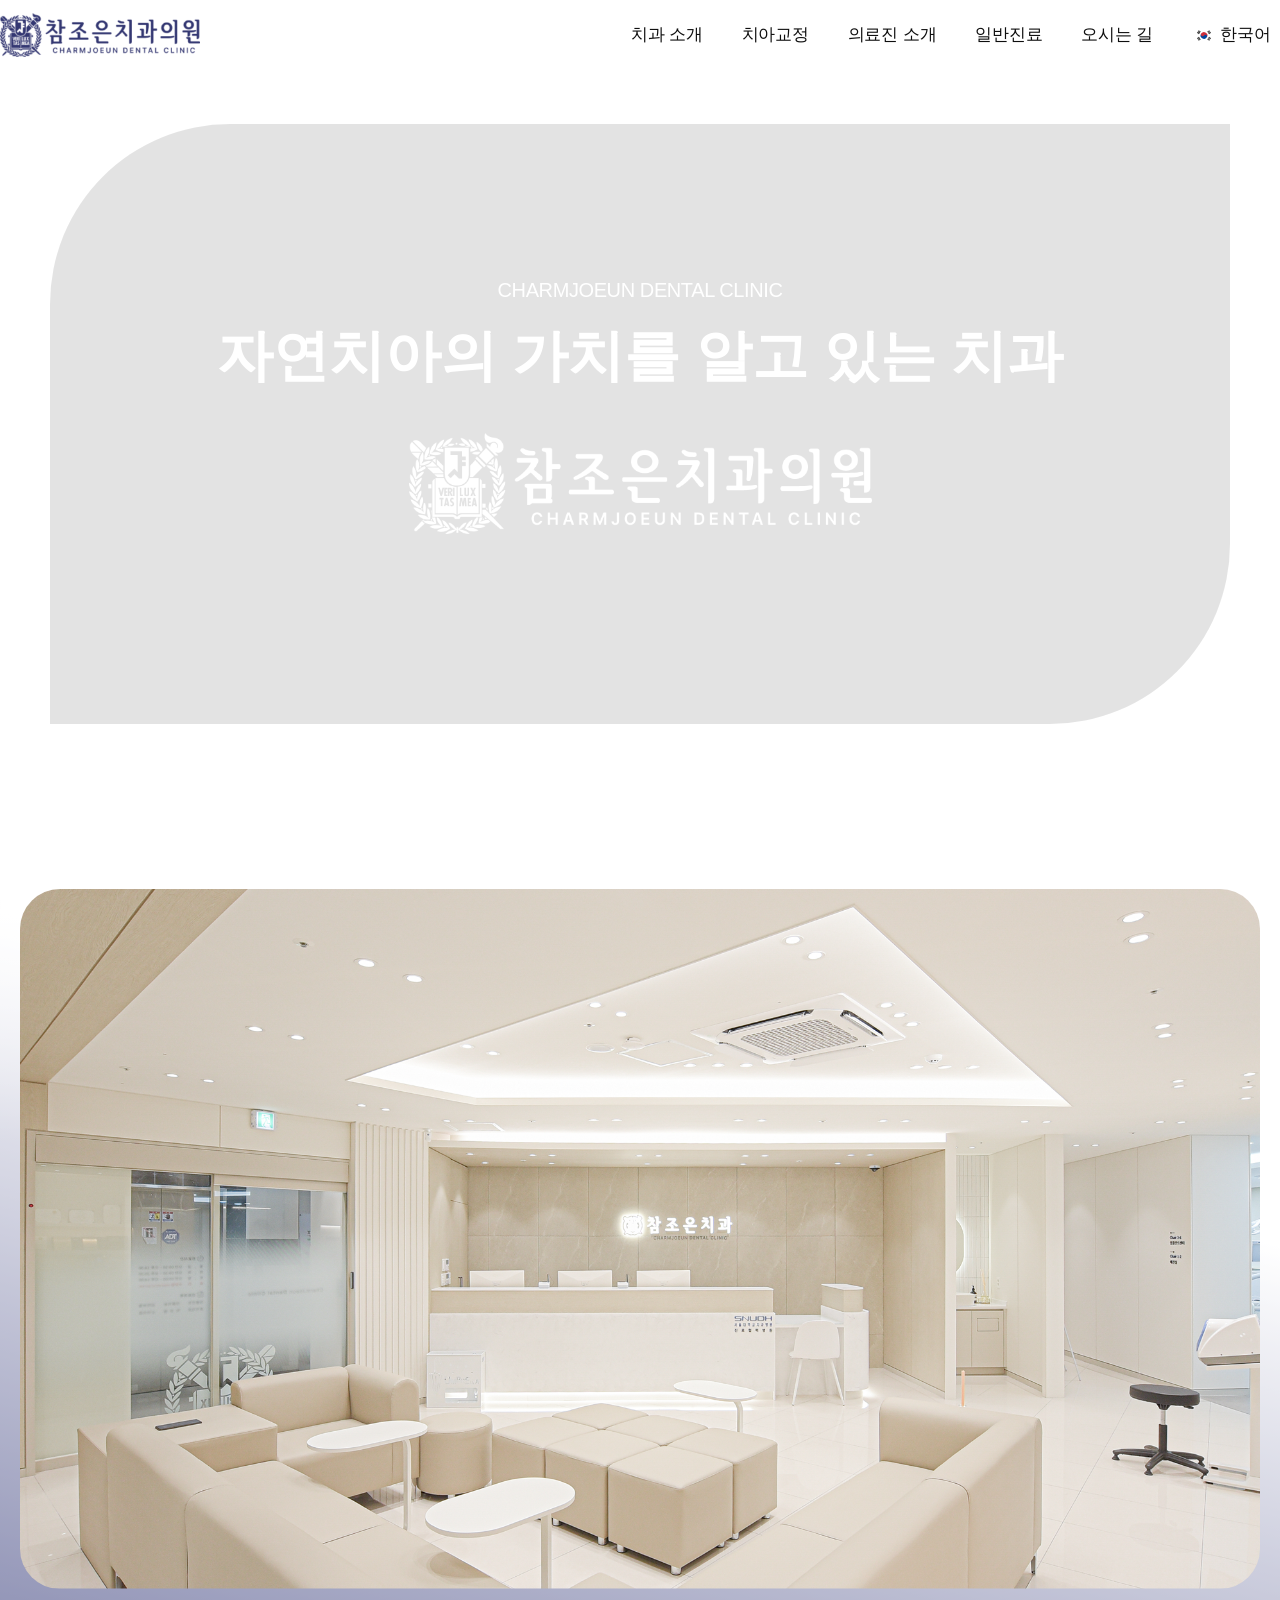
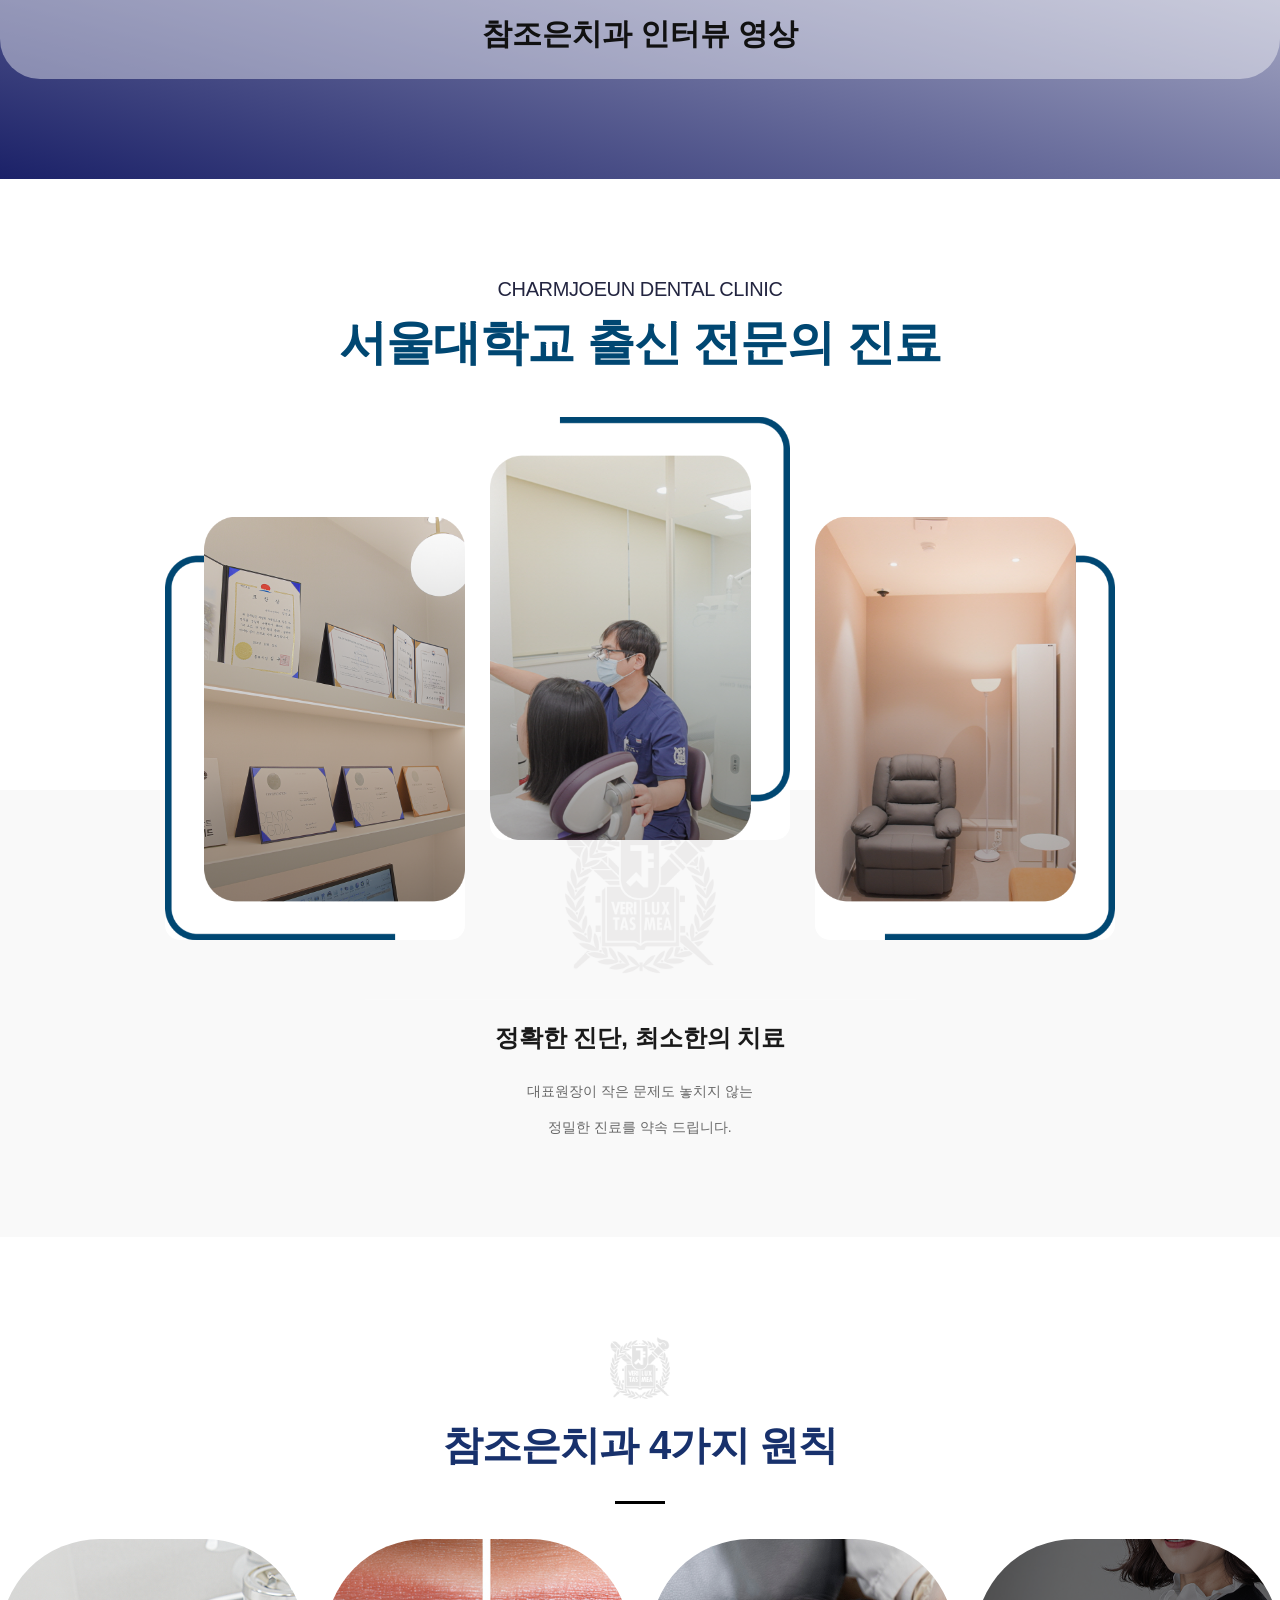
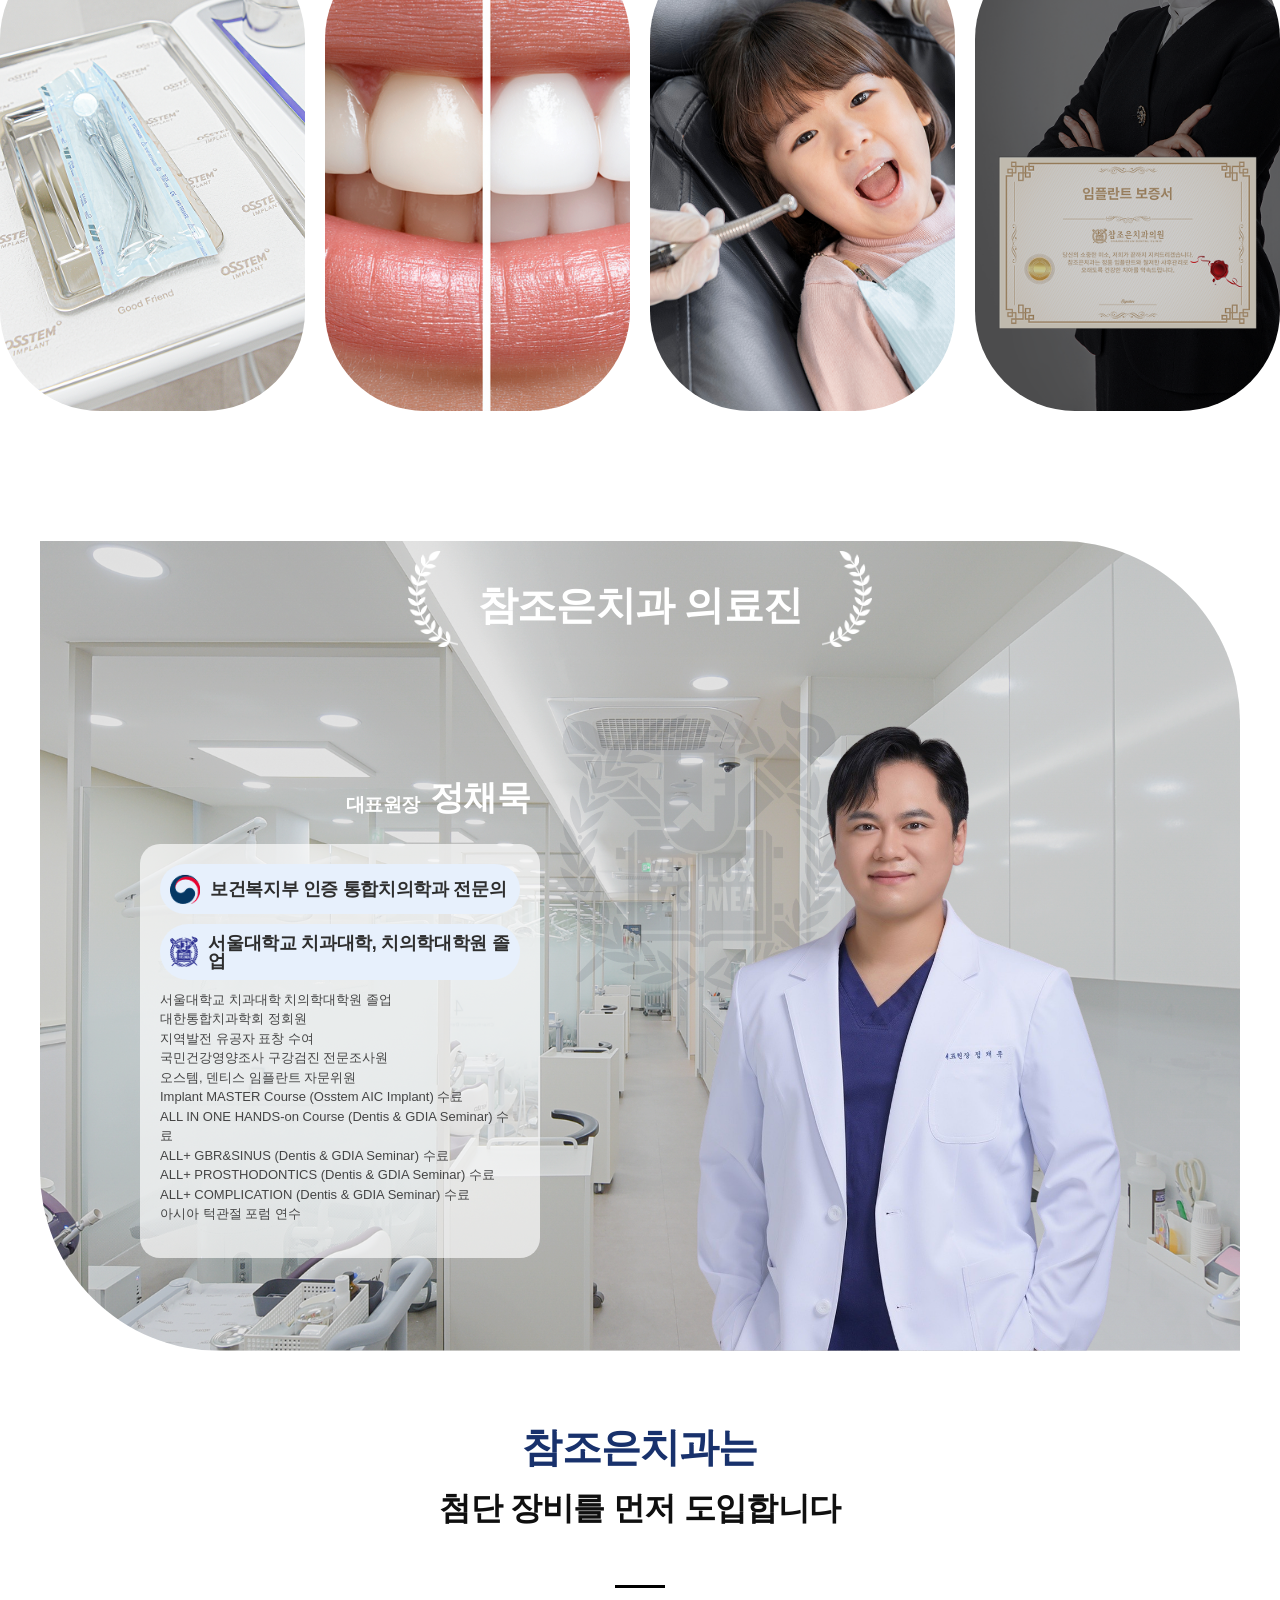
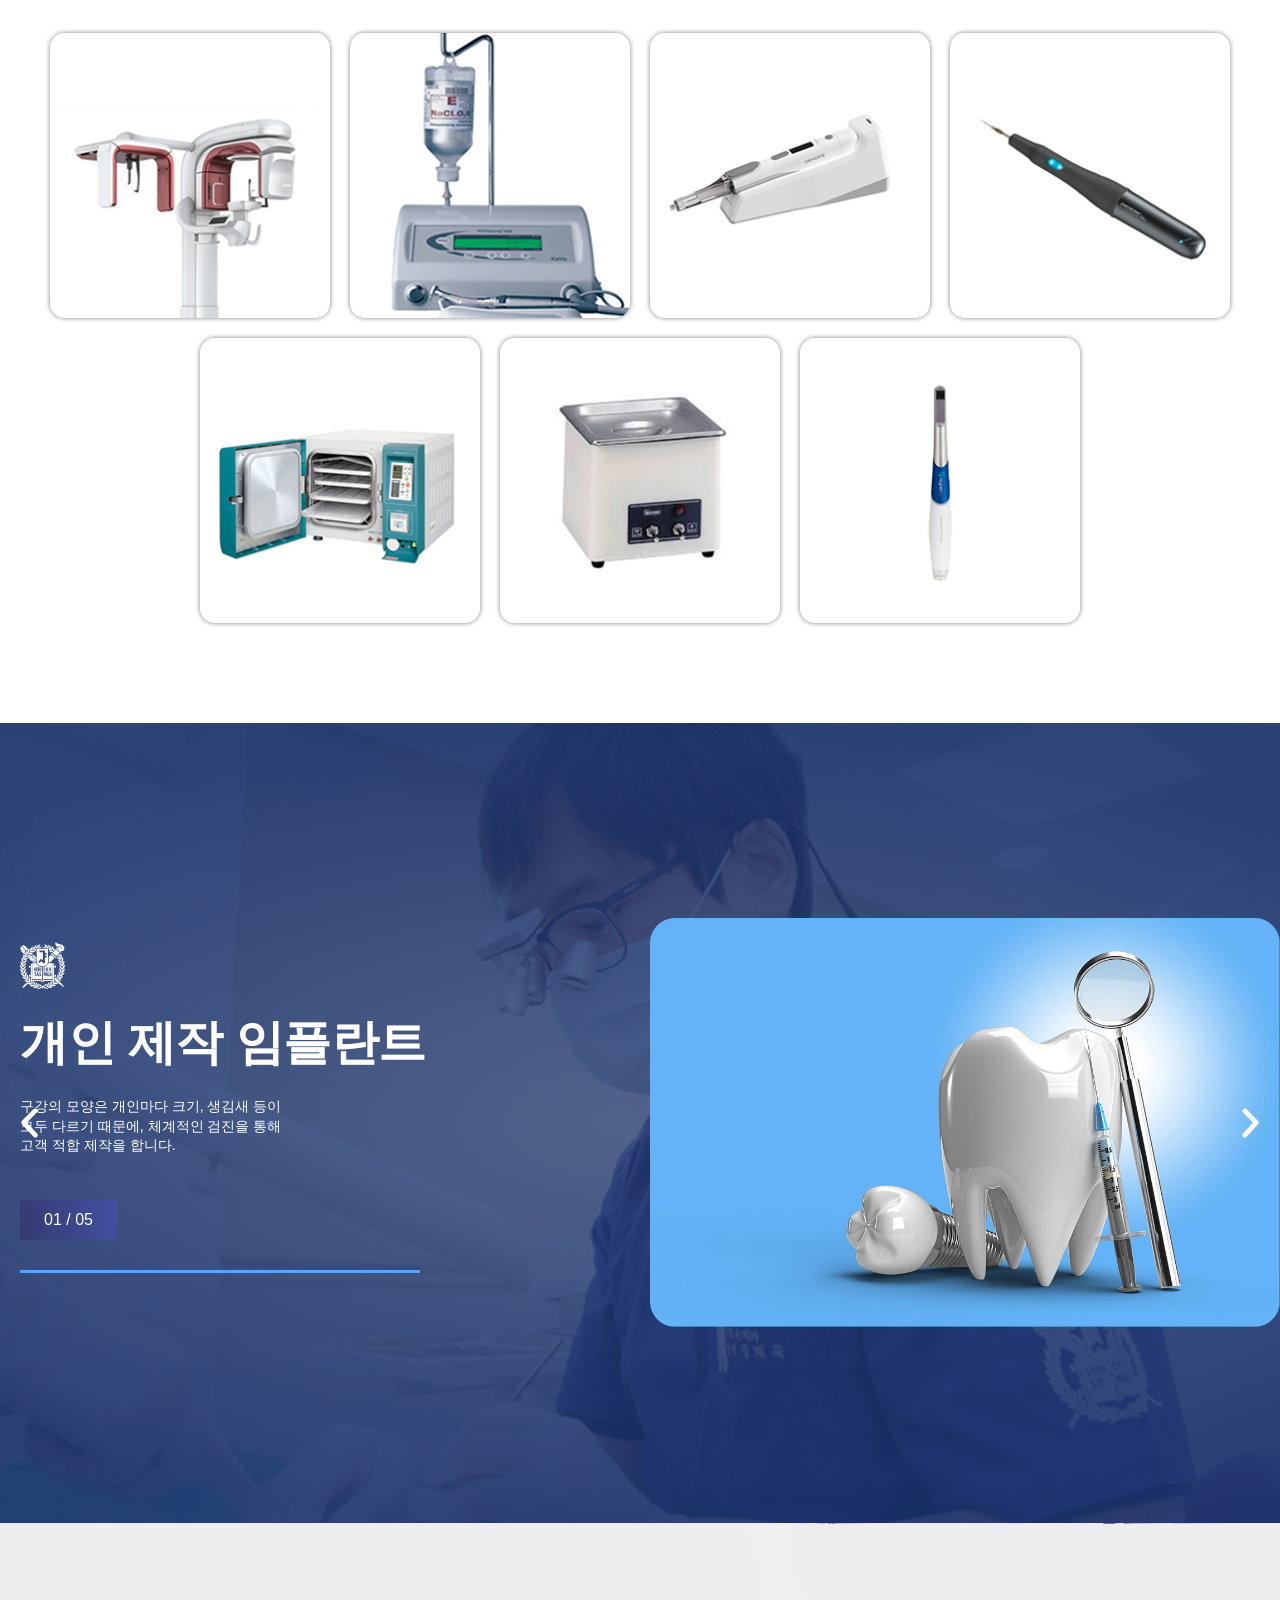
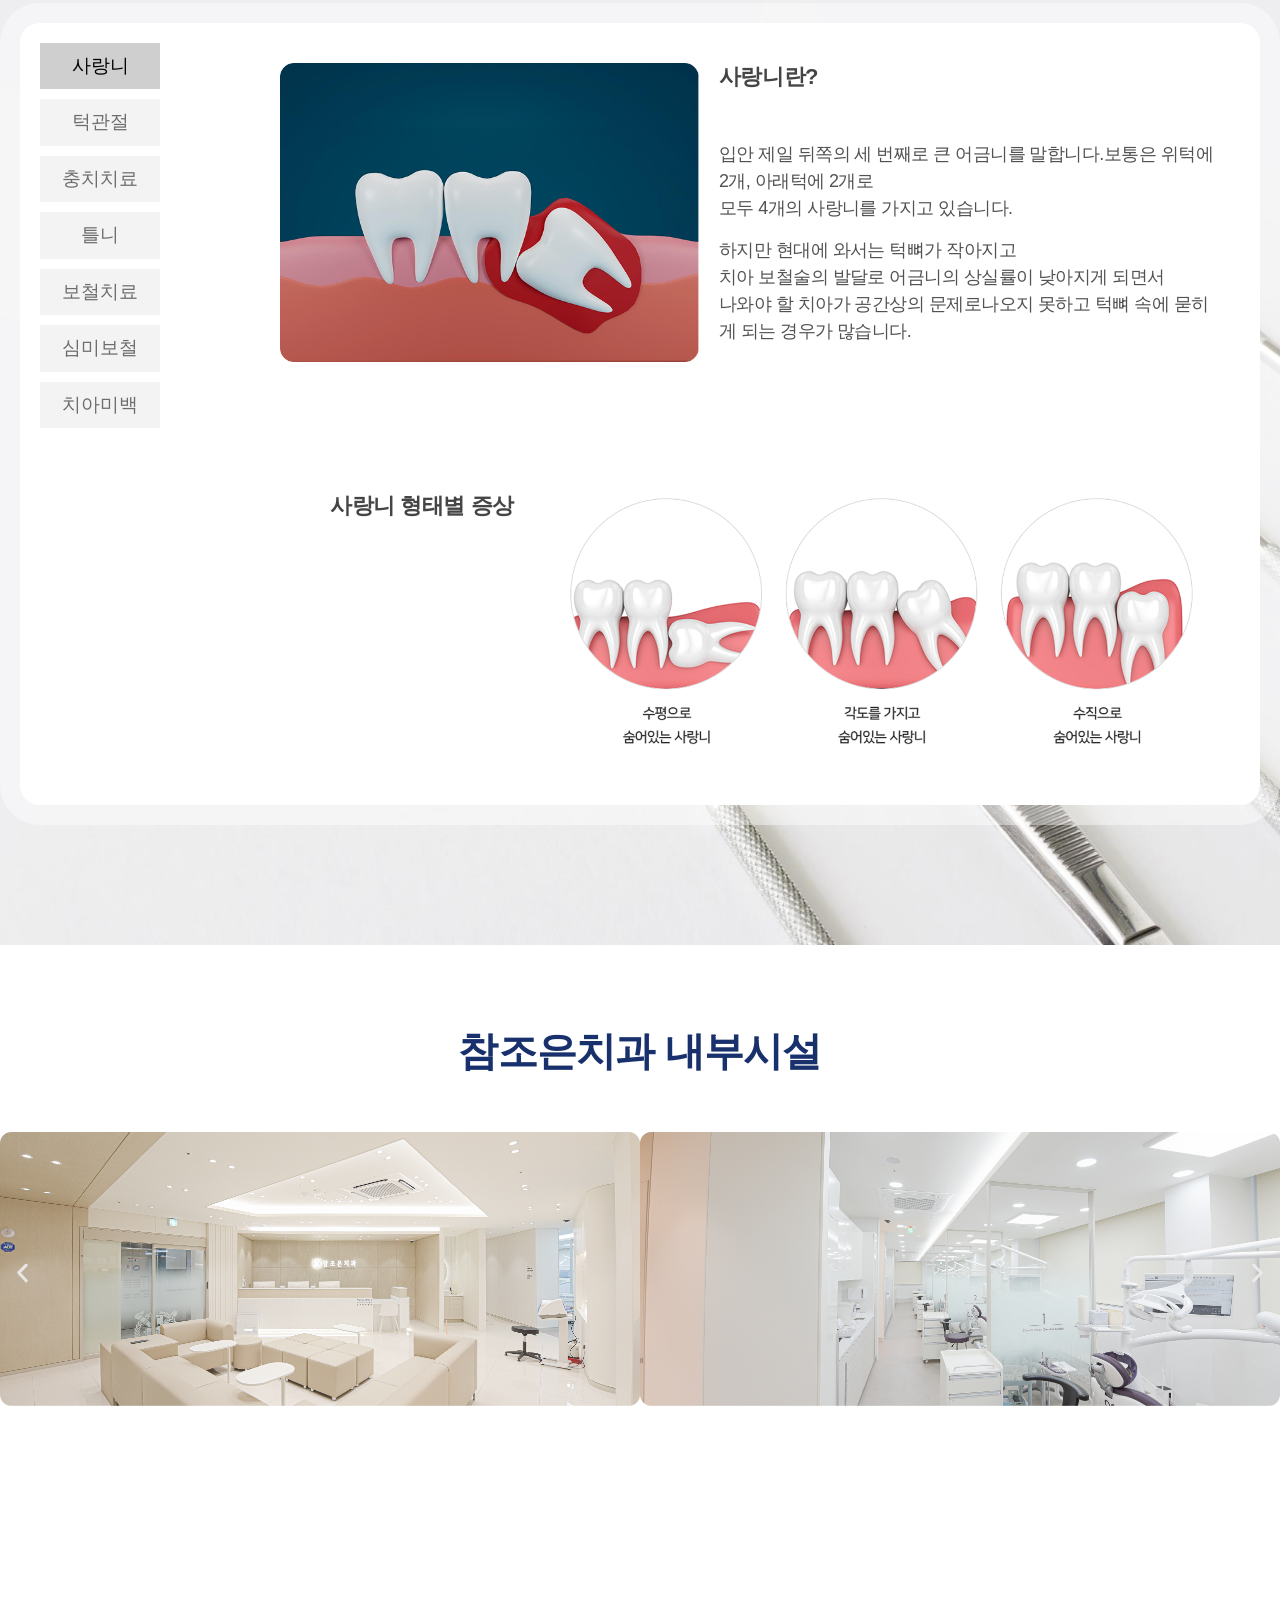
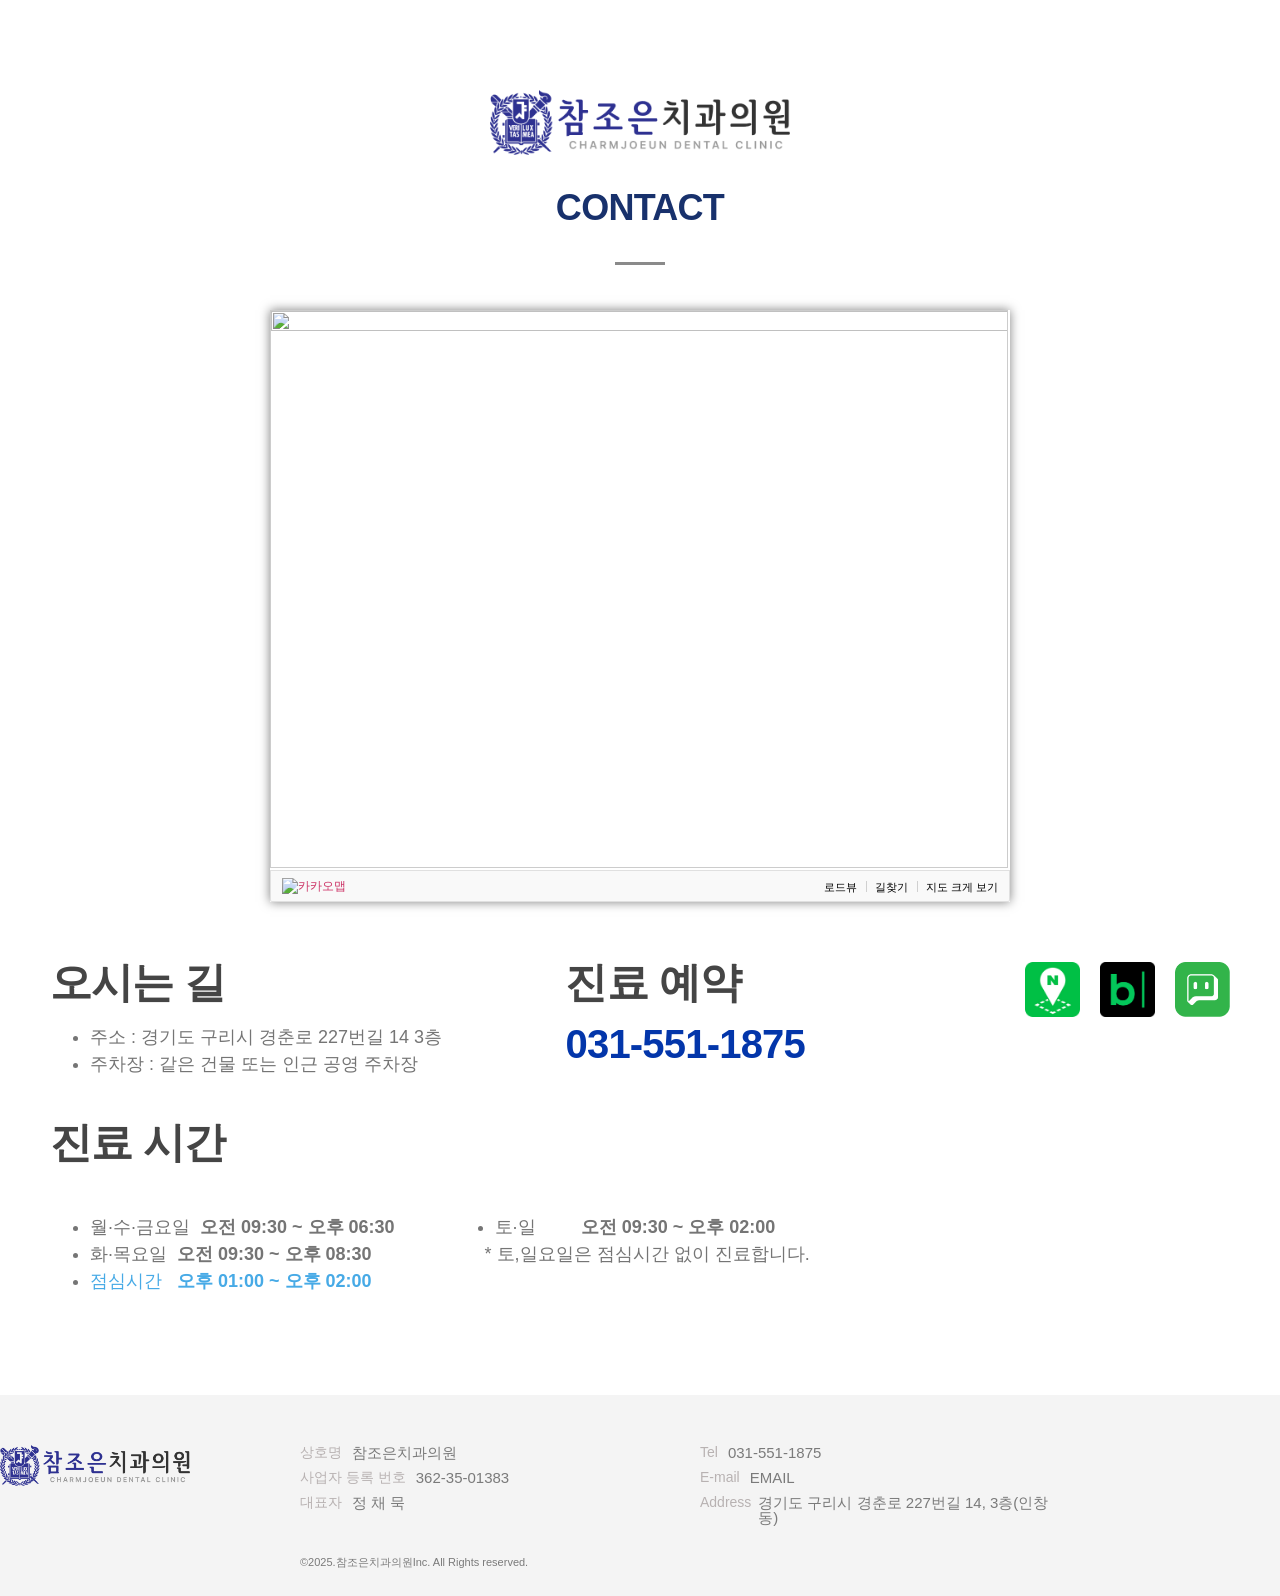
==== index.html @ 633b7ea4 "Optimize Interview Spacing: remove min-height on mobile" ====
<!DOCTYPE html>
<html lang="ko-KR" prefix="og: https://ogp.me/ns#">
  <head>
    <meta charset="UTF-8" />
    <meta name="viewport" content="width=device-width, initial-scale=1" />
    <link rel="profile" href="https://gmpg.org/xfn/11" />
    <title>참조은치과 - 정확한 진단, 최소한의 치료</title>
    <meta name="description" content="정확한 진단, 최소한의 치료" />
    <meta
      name="robots"
      content="index, follow, max-snippet:-1, max-video-preview:-1, max-image-preview:large"
    />
    <link rel="canonical" href="index.html" />
    <meta property="og:locale" content="ko_KR" />
    <meta property="og:type" content="website" />
    <meta
      property="og:title"
      content="참조은치과 - 정확한 진단, 최소한의 치료"
    />
    <meta property="og:description" content="정확한 진단, 최소한의 치료" />
    <meta property="og:url" content="https://charmjoeun.com/" />
    <meta property="og:site_name" content="참조은치과의원" />
    <meta property="og:updated_time" content="2026-01-05T03:32:43+00:00" />
    <meta
      property="og:image"
      content="https://charmjoeun.com/wp-content/uploads/2025/07/49239846289.png"
    />
    <meta
      property="og:image:secure_url"
      content="https://charmjoeun.com/wp-content/uploads/2025/07/49239846289.png"
    />
    <meta property="og:image:width" content="1800" />
    <meta property="og:image:height" content="945" />
    <meta property="og:image:alt" content="참조은치과" />
    <meta property="og:image:type" content="image/png" />
    <meta
      property="article:published_time"
      content="2025-07-11T07:09:54+00:00"
    />
    <meta
      property="article:modified_time"
      content="2026-01-05T03:32:43+00:00"
    />
    <meta name="twitter:card" content="summary_large_image" />
    <meta
      name="twitter:title"
      content="참조은치과 - 정확한 진단, 최소한의 치료"
    />
    <meta name="twitter:description" content="정확한 진단, 최소한의 치료" />
    <meta
      name="twitter:image"
      content="https://charmjoeun.com/wp-content/uploads/2025/07/49239846289.png"
    />
    <meta name="twitter:label1" content="작성자" />
    <meta name="twitter:data1" content="chamjoendental" />
    <meta name="twitter:label2" content="읽을 시간" />
    <meta name="twitter:data2" content="7분" />
    <script type="application/ld+json" class="rank-math-schema">
      {
        "@context": "https://schema.org",
        "@graph": [
          {
            "@type": ["Person", "Organization"],
            "@id": "https://charmjoeun.com/#person",
            "name": "chamjoendental",
            "logo": {
              "@type": "ImageObject",
              "@id": "https://charmjoeun.com/#logo",
              "url": "https://charmjoeun.com/wp-content/uploads/2025/07/\ucc38\uc870\uc740-\ud30c\ube44\ucf58.png",
              "contentUrl": "https://charmjoeun.com/wp-content/uploads/2025/07/\ucc38\uc870\uc740-\ud30c\ube44\ucf58.png",
              "caption": "\ucc38\uc870\uc740\uce58\uacfc\uc758\uc6d0",
              "inLanguage": "ko-KR",
              "width": "154",
              "height": "160"
            },
            "image": {
              "@type": "ImageObject",
              "@id": "https://charmjoeun.com/#logo",
              "url": "https://charmjoeun.com/wp-content/uploads/2025/07/\ucc38\uc870\uc740-\ud30c\ube44\ucf58.png",
              "contentUrl": "https://charmjoeun.com/wp-content/uploads/2025/07/\ucc38\uc870\uc740-\ud30c\ube44\ucf58.png",
              "caption": "\ucc38\uc870\uc740\uce58\uacfc\uc758\uc6d0",
              "inLanguage": "ko-KR",
              "width": "154",
              "height": "160"
            }
          },
          {
            "@type": "WebSite",
            "@id": "https://charmjoeun.com/#website",
            "url": "https://charmjoeun.com",
            "name": "\ucc38\uc870\uc740\uce58\uacfc\uc758\uc6d0",
            "alternateName": "\uc790\uc5f0\uce58\uc544\ub97c \uc9c0\ud0a4\ub294",
            "publisher": { "@id": "https://charmjoeun.com/#person" },
            "inLanguage": "ko-KR",
            "potentialAction": {
              "@type": "SearchAction",
              "target": "https://charmjoeun.com/?s={search_term_string}",
              "query-input": "required name=search_term_string"
            }
          },
          {
            "@type": "ImageObject",
            "@id": "wp-content/uploads/2025/09/Isolation_Mode.png",
            "url": "wp-content/uploads/2025/09/Isolation_Mode.png",
            "width": "200",
            "height": "200",
            "inLanguage": "ko-KR"
          },
          {
            "@type": "WebPage",
            "@id": "https://charmjoeun.com/#webpage",
            "url": "https://charmjoeun.com/",
            "name": "\ucc38\uc870\uc740\uce58\uacfc - \uc815\ud655\ud55c \uc9c4\ub2e8, \ucd5c\uc18c\ud55c\uc758 \uce58\ub8cc",
            "datePublished": "2025-07-11T07:09:54+00:00",
            "dateModified": "2026-01-05T03:32:43+00:00",
            "about": { "@id": "https://charmjoeun.com/#person" },
            "isPartOf": { "@id": "https://charmjoeun.com/#website" },
            "primaryImageOfPage": {
              "@id": "wp-content/uploads/2025/09/Isolation_Mode.png"
            },
            "inLanguage": "ko-KR"
          },
          {
            "@type": "Person",
            "@id": "https://charmjoeun.com/author/chamjoendental/",
            "name": "chamjoendental",
            "url": "https://charmjoeun.com/author/chamjoendental/",
            "image": {
              "@type": "ImageObject",
              "@id": "https://secure.gravatar.com/avatar/647f87c0126f18ac0c2c33016805ec08e64d909d18e1d1371a0030083d8137e2?s=96&amp;d=mm&amp;r=g",
              "url": "https://secure.gravatar.com/avatar/647f87c0126f18ac0c2c33016805ec08e64d909d18e1d1371a0030083d8137e2?s=96&amp;d=mm&amp;r=g",
              "caption": "chamjoendental",
              "inLanguage": "ko-KR"
            },
            "sameAs": ["http://chamjoendental.mycafe24.com/"]
          },
          {
            "@type": "Article",
            "headline": "\ucc38\uc870\uc740\uce58\uacfc - \uc815\ud655\ud55c \uc9c4\ub2e8, \ucd5c\uc18c\ud55c\uc758 \uce58\ub8cc",
            "datePublished": "2025-07-11T07:09:54+00:00",
            "dateModified": "2026-01-05T03:32:43+00:00",
            "author": {
              "@id": "https://charmjoeun.com/author/chamjoendental/",
              "name": "chamjoendental"
            },
            "publisher": { "@id": "https://charmjoeun.com/#person" },
            "description": "\uc815\ud655\ud55c \uc9c4\ub2e8, \ucd5c\uc18c\ud55c\uc758 \uce58\ub8cc",
            "name": "\ucc38\uc870\uc740\uce58\uacfc - \uc815\ud655\ud55c \uc9c4\ub2e8, \ucd5c\uc18c\ud55c\uc758 \uce58\ub8cc",
            "@id": "https://charmjoeun.com/#richSnippet",
            "isPartOf": { "@id": "https://charmjoeun.com/#webpage" },
            "image": { "@id": "wp-content/uploads/2025/09/Isolation_Mode.png" },
            "inLanguage": "ko-KR",
            "mainEntityOfPage": { "@id": "https://charmjoeun.com/#webpage" }
          }
        ]
      }
    </script>
    <link
      rel="alternate"
      type="application/rss+xml"
      title="정확한 진단, 최소한의 치료 &raquo; 피드"
      href="feed/index.rss"
    />
    <link
      rel="alternate"
      type="application/rss+xml"
      title="정확한 진단, 최소한의 치료 &raquo; 댓글 피드"
      href="comments/feed/index.rss"
    />
    <link
      rel="alternate"
      title="oEmbed (JSON)"
      type="application/json+oembed"
      href="wp-json/oembed/1.0/embed%EF%B9%96url=https%EF%B9%95%EA%A4%B7%EA%A4%B7charmjoeun.com%EA%A4%B7.json"
    />
    <link
      rel="alternate"
      title="oEmbed (XML)"
      type="text/xml+oembed"
      href="wp-json/oembed/1.0/embed%EF%B9%96url=https%EF%B9%95%EA%A4%B7%EA%A4%B7charmjoeun.com%EA%A4%B7&amp;format=xml.xml"
    />
    <style id="wp-img-auto-sizes-contain-inline-css">
      img:is([sizes="auto" i], [sizes^="auto," i]) {
        contain-intrinsic-size: 3000px 1500px;
      }
      /*# sourceURL=wp-img-auto-sizes-contain-inline-css */
    </style>
    <style id="wp-emoji-styles-inline-css">
      img.wp-smiley,
      img.emoji {
        display: inline !important;
        border: none !important;
        box-shadow: none !important;
        height: 1em !important;
        width: 1em !important;
        margin: 0 0.07em !important;
        vertical-align: -0.1em !important;
        background: none !important;
        padding: 0 !important;
      }
      /*# sourceURL=wp-emoji-styles-inline-css */
    </style>
    <style id="global-styles-inline-css">
      :root {
        --wp--preset--aspect-ratio--square: 1;
        --wp--preset--aspect-ratio--4-3: 4/3;
        --wp--preset--aspect-ratio--3-4: 3/4;
        --wp--preset--aspect-ratio--3-2: 3/2;
        --wp--preset--aspect-ratio--2-3: 2/3;
        --wp--preset--aspect-ratio--16-9: 16/9;
        --wp--preset--aspect-ratio--9-16: 9/16;
        --wp--preset--color--black: #000000;
        --wp--preset--color--cyan-bluish-gray: #abb8c3;
        --wp--preset--color--white: #ffffff;
        --wp--preset--color--pale-pink: #f78da7;
        --wp--preset--color--vivid-red: #cf2e2e;
        --wp--preset--color--luminous-vivid-orange: #ff6900;
        --wp--preset--color--luminous-vivid-amber: #fcb900;
        --wp--preset--color--light-green-cyan: #7bdcb5;
        --wp--preset--color--vivid-green-cyan: #00d084;
        --wp--preset--color--pale-cyan-blue: #8ed1fc;
        --wp--preset--color--vivid-cyan-blue: #0693e3;
        --wp--preset--color--vivid-purple: #9b51e0;
        --wp--preset--gradient--vivid-cyan-blue-to-vivid-purple: linear-gradient(
          135deg,
          rgb(6, 147, 227) 0%,
          rgb(155, 81, 224) 100%
        );
        --wp--preset--gradient--light-green-cyan-to-vivid-green-cyan: linear-gradient(
          135deg,
          rgb(122, 220, 180) 0%,
          rgb(0, 208, 130) 100%
        );
        --wp--preset--gradient--luminous-vivid-amber-to-luminous-vivid-orange: linear-gradient(
          135deg,
          rgb(252, 185, 0) 0%,
          rgb(255, 105, 0) 100%
        );
        --wp--preset--gradient--luminous-vivid-orange-to-vivid-red: linear-gradient(
          135deg,
          rgb(255, 105, 0) 0%,
          rgb(207, 46, 46) 100%
        );
        --wp--preset--gradient--very-light-gray-to-cyan-bluish-gray: linear-gradient(
          135deg,
          rgb(238, 238, 238) 0%,
          rgb(169, 184, 195) 100%
        );
        --wp--preset--gradient--cool-to-warm-spectrum: linear-gradient(
          135deg,
          rgb(74, 234, 220) 0%,
          rgb(151, 120, 209) 20%,
          rgb(207, 42, 186) 40%,
          rgb(238, 44, 130) 60%,
          rgb(251, 105, 98) 80%,
          rgb(254, 248, 76) 100%
        );
        --wp--preset--gradient--blush-light-purple: linear-gradient(
          135deg,
          rgb(255, 206, 236) 0%,
          rgb(152, 150, 240) 100%
        );
        --wp--preset--gradient--blush-bordeaux: linear-gradient(
          135deg,
          rgb(254, 205, 165) 0%,
          rgb(254, 45, 45) 50%,
          rgb(107, 0, 62) 100%
        );
        --wp--preset--gradient--luminous-dusk: linear-gradient(
          135deg,
          rgb(255, 203, 112) 0%,
          rgb(199, 81, 192) 50%,
          rgb(65, 88, 208) 100%
        );
        --wp--preset--gradient--pale-ocean: linear-gradient(
          135deg,
          rgb(255, 245, 203) 0%,
          rgb(182, 227, 212) 50%,
          rgb(51, 167, 181) 100%
        );
        --wp--preset--gradient--electric-grass: linear-gradient(
          135deg,
          rgb(202, 248, 128) 0%,
          rgb(113, 206, 126) 100%
        );
        --wp--preset--gradient--midnight: linear-gradient(
          135deg,
          rgb(2, 3, 129) 0%,
          rgb(40, 116, 252) 100%
        );
        --wp--preset--font-size--small: 13px;
        --wp--preset--font-size--medium: 20px;
        --wp--preset--font-size--large: 36px;
        --wp--preset--font-size--x-large: 42px;
        --wp--preset--spacing--20: 0.44rem;
        --wp--preset--spacing--30: 0.67rem;
        --wp--preset--spacing--40: 1rem;
        --wp--preset--spacing--50: 1.5rem;
        --wp--preset--spacing--60: 2.25rem;
        --wp--preset--spacing--70: 3.38rem;
        --wp--preset--spacing--80: 5.06rem;
        --wp--preset--shadow--natural: 6px 6px 9px rgba(0, 0, 0, 0.2);
        --wp--preset--shadow--deep: 12px 12px 50px rgba(0, 0, 0, 0.4);
        --wp--preset--shadow--sharp: 6px 6px 0px rgba(0, 0, 0, 0.2);
        --wp--preset--shadow--outlined: 6px 6px 0px -3px rgb(255, 255, 255),
          6px 6px rgb(0, 0, 0);
        --wp--preset--shadow--crisp: 6px 6px 0px rgb(0, 0, 0);
      }
      :root {
        --wp--style--global--content-size: 800px;
        --wp--style--global--wide-size: 1200px;
      }
      :where(body) {
        margin: 0;
      }
      .wp-site-blocks > .alignleft {
        float: left;
        margin-right: 2em;
      }
      .wp-site-blocks > .alignright {
        float: right;
        margin-left: 2em;
      }
      .wp-site-blocks > .aligncenter {
        justify-content: center;
        margin-left: auto;
        margin-right: auto;
      }
      :where(.wp-site-blocks) > * {
        margin-block-start: 24px;
        margin-block-end: 0;
      }
      :where(.wp-site-blocks) > :first-child {
        margin-block-start: 0;
      }
      :where(.wp-site-blocks) > :last-child {
        margin-block-end: 0;
      }
      :root {
        --wp--style--block-gap: 24px;
      }
      :root :where(.is-layout-flow) > :first-child {
        margin-block-start: 0;
      }
      :root :where(.is-layout-flow) > :last-child {
        margin-block-end: 0;
      }
      :root :where(.is-layout-flow) > * {
        margin-block-start: 24px;
        margin-block-end: 0;
      }
      :root :where(.is-layout-constrained) > :first-child {
        margin-block-start: 0;
      }
      :root :where(.is-layout-constrained) > :last-child {
        margin-block-end: 0;
      }
      :root :where(.is-layout-constrained) > * {
        margin-block-start: 24px;
        margin-block-end: 0;
      }
      :root :where(.is-layout-flex) {
        gap: 24px;
      }
      :root :where(.is-layout-grid) {
        gap: 24px;
      }
      .is-layout-flow > .alignleft {
        float: left;
        margin-inline-start: 0;
        margin-inline-end: 2em;
      }
      .is-layout-flow > .alignright {
        float: right;
        margin-inline-start: 2em;
        margin-inline-end: 0;
      }
      .is-layout-flow > .aligncenter {
        margin-left: auto !important;
        margin-right: auto !important;
      }
      .is-layout-constrained > .alignleft {
        float: left;
        margin-inline-start: 0;
        margin-inline-end: 2em;
      }
      .is-layout-constrained > .alignright {
        float: right;
        margin-inline-start: 2em;
        margin-inline-end: 0;
      }
      .is-layout-constrained > .aligncenter {
        margin-left: auto !important;
        margin-right: auto !important;
      }
      .is-layout-constrained
        > :where(:not(.alignleft):not(.alignright):not(.alignfull)) {
        max-width: var(--wp--style--global--content-size);
        margin-left: auto !important;
        margin-right: auto !important;
      }
      .is-layout-constrained > .alignwide {
        max-width: var(--wp--style--global--wide-size);
      }
      body .is-layout-flex {
        display: flex;
      }
      .is-layout-flex {
        flex-wrap: wrap;
        align-items: center;
      }
      .is-layout-flex > :is(*, div) {
        margin: 0;
      }
      body .is-layout-grid {
        display: grid;
      }
      .is-layout-grid > :is(*, div) {
        margin: 0;
      }
      body {
        padding-top: 0px;
        padding-right: 0px;
        padding-bottom: 0px;
        padding-left: 0px;
      }
      a:where(:not(.wp-element-button)) {
        text-decoration: underline;
      }
      :root :where(.wp-element-button, .wp-block-button__link) {
        background-color: #32373c;
        border-width: 0;
        color: #fff;
        font-family: inherit;
        font-size: inherit;
        font-style: inherit;
        font-weight: inherit;
        letter-spacing: inherit;
        line-height: inherit;
        padding-top: calc(0.667em + 2px);
        padding-right: calc(1.333em + 2px);
        padding-bottom: calc(0.667em + 2px);
        padding-left: calc(1.333em + 2px);
        text-decoration: none;
        text-transform: inherit;
      }
      .has-black-color {
        color: var(--wp--preset--color--black) !important;
      }
      .has-cyan-bluish-gray-color {
        color: var(--wp--preset--color--cyan-bluish-gray) !important;
      }
      .has-white-color {
        color: var(--wp--preset--color--white) !important;
      }
      .has-pale-pink-color {
        color: var(--wp--preset--color--pale-pink) !important;
      }
      .has-vivid-red-color {
        color: var(--wp--preset--color--vivid-red) !important;
      }
      .has-luminous-vivid-orange-color {
        color: var(--wp--preset--color--luminous-vivid-orange) !important;
      }
      .has-luminous-vivid-amber-color {
        color: var(--wp--preset--color--luminous-vivid-amber) !important;
      }
      .has-light-green-cyan-color {
        color: var(--wp--preset--color--light-green-cyan) !important;
      }
      .has-vivid-green-cyan-color {
        color: var(--wp--preset--color--vivid-green-cyan) !important;
      }
      .has-pale-cyan-blue-color {
        color: var(--wp--preset--color--pale-cyan-blue) !important;
      }
      .has-vivid-cyan-blue-color {
        color: var(--wp--preset--color--vivid-cyan-blue) !important;
      }
      .has-vivid-purple-color {
        color: var(--wp--preset--color--vivid-purple) !important;
      }
      .has-black-background-color {
        background-color: var(--wp--preset--color--black) !important;
      }
      .has-cyan-bluish-gray-background-color {
        background-color: var(--wp--preset--color--cyan-bluish-gray) !important;
      }
      .has-white-background-color {
        background-color: var(--wp--preset--color--white) !important;
      }
      .has-pale-pink-background-color {
        background-color: var(--wp--preset--color--pale-pink) !important;
      }
      .has-vivid-red-background-color {
        background-color: var(--wp--preset--color--vivid-red) !important;
      }
      .has-luminous-vivid-orange-background-color {
        background-color: var(
          --wp--preset--color--luminous-vivid-orange
        ) !important;
      }
      .has-luminous-vivid-amber-background-color {
        background-color: var(
          --wp--preset--color--luminous-vivid-amber
        ) !important;
      }
      .has-light-green-cyan-background-color {
        background-color: var(--wp--preset--color--light-green-cyan) !important;
      }
      .has-vivid-green-cyan-background-color {
        background-color: var(--wp--preset--color--vivid-green-cyan) !important;
      }
      .has-pale-cyan-blue-background-color {
        background-color: var(--wp--preset--color--pale-cyan-blue) !important;
      }
      .has-vivid-cyan-blue-background-color {
        background-color: var(--wp--preset--color--vivid-cyan-blue) !important;
      }
      .has-vivid-purple-background-color {
        background-color: var(--wp--preset--color--vivid-purple) !important;
      }
      .has-black-border-color {
        border-color: var(--wp--preset--color--black) !important;
      }
      .has-cyan-bluish-gray-border-color {
        border-color: var(--wp--preset--color--cyan-bluish-gray) !important;
      }
      .has-white-border-color {
        border-color: var(--wp--preset--color--white) !important;
      }
      .has-pale-pink-border-color {
        border-color: var(--wp--preset--color--pale-pink) !important;
      }
      .has-vivid-red-border-color {
        border-color: var(--wp--preset--color--vivid-red) !important;
      }
      .has-luminous-vivid-orange-border-color {
        border-color: var(
          --wp--preset--color--luminous-vivid-orange
        ) !important;
      }
      .has-luminous-vivid-amber-border-color {
        border-color: var(--wp--preset--color--luminous-vivid-amber) !important;
      }
      .has-light-green-cyan-border-color {
        border-color: var(--wp--preset--color--light-green-cyan) !important;
      }
      .has-vivid-green-cyan-border-color {
        border-color: var(--wp--preset--color--vivid-green-cyan) !important;
      }
      .has-pale-cyan-blue-border-color {
        border-color: var(--wp--preset--color--pale-cyan-blue) !important;
      }
      .has-vivid-cyan-blue-border-color {
        border-color: var(--wp--preset--color--vivid-cyan-blue) !important;
      }
      .has-vivid-purple-border-color {
        border-color: var(--wp--preset--color--vivid-purple) !important;
      }
      .has-vivid-cyan-blue-to-vivid-purple-gradient-background {
        background: var(
          --wp--preset--gradient--vivid-cyan-blue-to-vivid-purple
        ) !important;
      }
      .has-light-green-cyan-to-vivid-green-cyan-gradient-background {
        background: var(
          --wp--preset--gradient--light-green-cyan-to-vivid-green-cyan
        ) !important;
      }
      .has-luminous-vivid-amber-to-luminous-vivid-orange-gradient-background {
        background: var(
          --wp--preset--gradient--luminous-vivid-amber-to-luminous-vivid-orange
        ) !important;
      }
      .has-luminous-vivid-orange-to-vivid-red-gradient-background {
        background: var(
          --wp--preset--gradient--luminous-vivid-orange-to-vivid-red
        ) !important;
      }
      .has-very-light-gray-to-cyan-bluish-gray-gradient-background {
        background: var(
          --wp--preset--gradient--very-light-gray-to-cyan-bluish-gray
        ) !important;
      }
      .has-cool-to-warm-spectrum-gradient-background {
        background: var(
          --wp--preset--gradient--cool-to-warm-spectrum
        ) !important;
      }
      .has-blush-light-purple-gradient-background {
        background: var(--wp--preset--gradient--blush-light-purple) !important;
      }
      .has-blush-bordeaux-gradient-background {
        background: var(--wp--preset--gradient--blush-bordeaux) !important;
      }
      .has-luminous-dusk-gradient-background {
        background: var(--wp--preset--gradient--luminous-dusk) !important;
      }
      .has-pale-ocean-gradient-background {
        background: var(--wp--preset--gradient--pale-ocean) !important;
      }
      .has-electric-grass-gradient-background {
        background: var(--wp--preset--gradient--electric-grass) !important;
      }
      .has-midnight-gradient-background {
        background: var(--wp--preset--gradient--midnight) !important;
      }
      .has-small-font-size {
        font-size: var(--wp--preset--font-size--small) !important;
      }
      .has-medium-font-size {
        font-size: var(--wp--preset--font-size--medium) !important;
      }
      .has-large-font-size {
        font-size: var(--wp--preset--font-size--large) !important;
      }
      .has-x-large-font-size {
        font-size: var(--wp--preset--font-size--x-large) !important;
      }
      :root :where(.wp-block-pullquote) {
        font-size: 1.5em;
        line-height: 1.6;
      }
      /*# sourceURL=global-styles-inline-css */
    </style>
    <link
      rel="stylesheet"
      id="hello-elementor-css"
      href="wp-content/cache/autoptimize/autoptimize_single_af4b9638d69957103dc5ea259563873e.php%EF%B9%96ver=3.4.4.css"
      media="all"
    />
    <link
      rel="stylesheet"
      id="hello-elementor-theme-style-css"
      href="wp-content/cache/autoptimize/autoptimize_single_a480d2bf8c523da1c15b272e519f33f2.php%EF%B9%96ver=3.4.4.css"
      media="all"
    />
    <link
      rel="stylesheet"
      id="hello-elementor-header-footer-css"
      href="wp-content/cache/autoptimize/autoptimize_single_86dbb47955bb9db9c74abc72efb0c6f6.php%EF%B9%96ver=3.4.4.css"
      media="all"
    />
    <link
      rel="stylesheet"
      id="elementor-frontend-css"
      href="wp-content/plugins/elementor/assets/css/frontend.min%EF%B9%96ver=3.34.0.css"
      media="all"
    />
    <link
      rel="stylesheet"
      id="elementor-post-7-css"
      href="wp-content/cache/autoptimize/autoptimize_single_9b0063ace06b5a19d01bba9e045ae817.php%EF%B9%96ver=1767536934.css"
      media="all"
    />
    <link
      rel="stylesheet"
      id="widget-image-css"
      href="wp-content/plugins/elementor/assets/css/widget-image.min%EF%B9%96ver=3.34.0.css"
      media="all"
    />
    <link
      rel="stylesheet"
      id="e-animation-shrink-css"
      href="wp-content/plugins/elementor/assets/lib/animations/styles/e-animation-shrink.min%EF%B9%96ver=3.34.0.css"
      media="all"
    />
    <link
      rel="stylesheet"
      id="widget-nav-menu-css"
      href="wp-content/plugins/elementor-pro/assets/css/widget-nav-menu.min%EF%B9%96ver=3.34.0.css"
      media="all"
    />
    <link
      rel="stylesheet"
      id="e-sticky-css"
      href="wp-content/plugins/elementor-pro/assets/css/modules/sticky.min%EF%B9%96ver=3.34.0.css"
      media="all"
    />
    <link
      rel="stylesheet"
      id="widget-heading-css"
      href="wp-content/plugins/elementor/assets/css/widget-heading.min%EF%B9%96ver=3.34.0.css"
      media="all"
    />
    <link
      rel="stylesheet"
      id="eael-general-css"
      href="wp-content/plugins/essential-addons-for-elementor-lite/assets/front-end/css/view/general.min%EF%B9%96ver=6.5.4.css"
      media="all"
    />
    <link
      rel="stylesheet"
      id="eael-1800-css"
      href="wp-content/cache/autoptimize/autoptimize_single_84e9faf79071506b26972607fba4a77b.php%EF%B9%96ver=1767583963.css"
      media="all"
    />
    <link
      rel="stylesheet"
      id="e-popup-css"
      href="wp-content/plugins/elementor-pro/assets/css/conditionals/popup.min%EF%B9%96ver=3.34.0.css"
      media="all"
    />
    <link
      rel="stylesheet"
      id="eael-1799-css"
      href="wp-content/cache/autoptimize/autoptimize_single_84e9faf79071506b26972607fba4a77b.php%EF%B9%96ver=1767583963.css"
      media="all"
    />
    <link
      rel="stylesheet"
      id="eael-1798-css"
      href="wp-content/cache/autoptimize/autoptimize_single_84e9faf79071506b26972607fba4a77b.php%EF%B9%96ver=1767583963.css"
      media="all"
    />
    <link
      rel="stylesheet"
      id="e-animation-fadeIn-css"
      href="wp-content/plugins/elementor/assets/lib/animations/styles/fadeIn.min%EF%B9%96ver=3.34.0.css"
      media="all"
    />
    <link
      rel="stylesheet"
      id="widget-lottie-css"
      href="wp-content/plugins/elementor-pro/assets/css/widget-lottie.min%EF%B9%96ver=3.34.0.css"
      media="all"
    />
    <link
      rel="stylesheet"
      id="swiper-css"
      href="wp-content/plugins/elementor/assets/lib/swiper/v8/css/swiper.min%EF%B9%96ver=8.4.5.css"
      media="all"
    />
    <link
      rel="stylesheet"
      id="e-swiper-css"
      href="wp-content/plugins/elementor/assets/css/conditionals/e-swiper.min%EF%B9%96ver=3.34.0.css"
      media="all"
    />
    <link
      rel="stylesheet"
      id="widget-flip-box-css"
      href="wp-content/plugins/elementor-pro/assets/css/widget-flip-box.min%EF%B9%96ver=3.34.0.css"
      media="all"
    />
    <link
      rel="stylesheet"
      id="e-animation-fadeInUp-css"
      href="wp-content/plugins/elementor/assets/lib/animations/styles/fadeInUp.min%EF%B9%96ver=3.34.0.css"
      media="all"
    />
    <link
      rel="stylesheet"
      id="widget-divider-css"
      href="wp-content/plugins/elementor/assets/css/widget-divider.min%EF%B9%96ver=3.34.0.css"
      media="all"
    />
    <link
      rel="stylesheet"
      id="e-animation-fadeInLeft-css"
      href="wp-content/plugins/elementor/assets/lib/animations/styles/fadeInLeft.min%EF%B9%96ver=3.34.0.css"
      media="all"
    />
    <link
      rel="stylesheet"
      id="widget-slides-css"
      href="wp-content/plugins/elementor-pro/assets/css/widget-slides.min%EF%B9%96ver=3.34.0.css"
      media="all"
    />
    <link
      rel="stylesheet"
      id="widget-nested-tabs-css"
      href="wp-content/plugins/elementor/assets/css/widget-nested-tabs.min%EF%B9%96ver=3.34.0.css"
      media="all"
    />
    <link
      rel="stylesheet"
      id="widget-image-carousel-css"
      href="wp-content/plugins/elementor/assets/css/widget-image-carousel.min%EF%B9%96ver=3.34.0.css"
      media="all"
    />
    <link
      rel="stylesheet"
      id="e-animation-float-css"
      href="wp-content/plugins/elementor/assets/lib/animations/styles/e-animation-float.min%EF%B9%96ver=3.34.0.css"
      media="all"
    />
    <link
      rel="stylesheet"
      id="elementor-post-17-css"
      href="wp-content/cache/autoptimize/autoptimize_single_7a04897895d6c8c5c153c7c8d333d698.php%EF%B9%96ver=1767583520.css"
      media="all"
    />
    <link
      rel="stylesheet"
      id="elementor-post-26-css"
      href="wp-content/cache/autoptimize/autoptimize_single_f9509bcb1a710af0e93714c09dc58627.php%EF%B9%96ver=1767536938.css"
      media="all"
    />
    <link
      rel="stylesheet"
      id="elementor-post-324-css"
      href="wp-content/cache/autoptimize/autoptimize_single_ca17ae04ca0ab4a503f9f28bcbe3c9a0.php%EF%B9%96ver=1767536938.css"
      media="all"
    />
    <link
      rel="stylesheet"
      id="elementor-post-1800-css"
      href="wp-content/cache/autoptimize/autoptimize_single_547b29caa63436c0fcea8dbef6e520fa.php%EF%B9%96ver=1767584096.css"
      media="all"
    />
    <link
      rel="stylesheet"
      id="elementor-post-1799-css"
      href="wp-content/cache/autoptimize/autoptimize_single_fe5c59fe3f3f00fcbf9b82fc692eaf8b.php%EF%B9%96ver=1767584096.css"
      media="all"
    />
    <link
      rel="stylesheet"
      id="elementor-post-1798-css"
      href="wp-content/cache/autoptimize/autoptimize_single_489e70ed5216c7580450fb592efdf68e.php%EF%B9%96ver=1767584097.css"
      media="all"
    />
    <link
      rel="stylesheet"
      id="elementor-post-470-css"
      href="wp-content/cache/autoptimize/autoptimize_single_d4eb6358bceb8065cac8e3f9cdbcd53a.php%EF%B9%96ver=1767536938.css"
      media="all"
    />
    <link
      rel="stylesheet"
      id="elementor-post-447-css"
      href="wp-content/cache/autoptimize/autoptimize_single_b3337a47a8589bf9b712d4edcdf032a8.php%EF%B9%96ver=1767536938.css"
      media="all"
    />
    <link
      rel="stylesheet"
      id="elementor-post-434-css"
      href="wp-content/cache/autoptimize/autoptimize_single_270b864343b3a30df64a182b662b0e7b.php%EF%B9%96ver=1767536939.css"
      media="all"
    />
    <link
      rel="stylesheet"
      id="elementor-post-211-css"
      href="wp-content/cache/autoptimize/autoptimize_single_32fc97d12527f00471362e582bebfdbd.php%EF%B9%96ver=1767536939.css"
      media="all"
    />
    <link
      rel="stylesheet"
      id="trp-language-switcher-v2-css"
      href="wp-content/cache/autoptimize/autoptimize_single_165a675dba76b714d301321fde8237bb.php%EF%B9%96ver=3.0.6.css"
      media="all"
    />
    <link
      rel="stylesheet"
      id="elementor-gf-local-roboto-css"
      href="https://chamjoendental.mycafe24.com/wp-content/uploads/elementor/google-fonts/css/roboto.css?ver=1752217348"
      media="all"
    />
    <link
      rel="stylesheet"
      id="elementor-gf-local-robotoslab-css"
      href="https://chamjoendental.mycafe24.com/wp-content/uploads/elementor/google-fonts/css/robotoslab.css?ver=1752217391"
      media="all"
    />
    <link
      rel="stylesheet"
      id="elementor-gf-local-notosans-css"
      href="https://chamjoendental.mycafe24.com/wp-content/uploads/elementor/google-fonts/css/notosans.css?ver=1752277452"
      media="all"
    />
    <script
      defer
      src="wp-content/plugins/elementor-pro/assets/js/page-transitions.min%EF%B9%96ver=3.34.0.js"
      id="page-transitions-js"
    ></script>
    <script
      src="wp-includes/js/jquery/jquery.min%EF%B9%96ver=3.7.1.js"
      id="jquery-core-js"
    ></script>
    <script
      defer
      src="wp-includes/js/jquery/jquery-migrate.min%EF%B9%96ver=3.4.1.js"
      id="jquery-migrate-js"
    ></script>
    <script
      defer
      src="wp-content/cache/autoptimize/autoptimize_single_7d79f58e6b9d0f4bb1b653678366362d.php%EF%B9%96ver=3.0.6.js"
      id="trp-language-switcher-js-v2-js"
    ></script>
    <link rel="https://api.w.org/" href="wp-json/index.json" />
    <link
      rel="alternate"
      title="JSON"
      type="application/json"
      href="wp-json/wp/v2/pages/17.json"
    />
    <link
      rel="EditURI"
      type="application/rsd+xml"
      title="RSD"
      href="xmlrpc.php%EF%B9%96rsd.xml"
    />
    <link rel="alternate" hreflang="ko-KR" href="index.html" />
    <link rel="alternate" hreflang="en-US" href="en/index.html" />
    <link rel="alternate" hreflang="ja" href="ja/index.html" />
    <link rel="alternate" hreflang="zh-CN" href="zh/index.html" />
    <link rel="alternate" hreflang="ko" href="index.html" />
    <link rel="alternate" hreflang="en" href="en/index.html" />
    <link rel="alternate" hreflang="zh" href="zh/index.html" />
    <meta
      name="generator"
      content="Elementor 3.34.0; features: e_font_icon_svg, additional_custom_breakpoints; settings: css_print_method-external, google_font-enabled, font_display-swap"
    />
    <style>
      .e-con.e-parent:nth-of-type(n + 4):not(.e-lazyloaded):not(.e-no-lazyload),
      .e-con.e-parent:nth-of-type(n + 4):not(.e-lazyloaded):not(.e-no-lazyload)
        * {
        background-image: none !important;
      }
      @media screen and (max-height: 1024px) {
        .e-con.e-parent:nth-of-type(n + 3):not(.e-lazyloaded):not(
            .e-no-lazyload
          ),
        .e-con.e-parent:nth-of-type(n + 3):not(.e-lazyloaded):not(
            .e-no-lazyload
          )
          * {
          background-image: none !important;
        }
      }
      @media screen and (max-height: 640px) {
        .e-con.e-parent:nth-of-type(n + 2):not(.e-lazyloaded):not(
            .e-no-lazyload
          ),
        .e-con.e-parent:nth-of-type(n + 2):not(.e-lazyloaded):not(
            .e-no-lazyload
          )
          * {
          background-image: none !important;
        }
      }
    </style>
    <link
      rel="icon"
      href="wp-content/uploads/2025/07/%E1%84%8E%E1%85%A1%E1%86%B7%E1%84%8C%E1%85%A9%E1%84%8B%E1%85%B3%E1%86%AB-%E1%84%91%E1%85%A1%E1%84%87%E1%85%B5%E1%84%8F%E1%85%A9%E1%86%AB-150x150.png"
      sizes="32x32"
    />
    <link
      rel="icon"
      href="wp-content/uploads/2025/07/%E1%84%8E%E1%85%A1%E1%86%B7%E1%84%8C%E1%85%A9%E1%84%8B%E1%85%B3%E1%86%AB-%E1%84%91%E1%85%A1%E1%84%87%E1%85%B5%E1%84%8F%E1%85%A9%E1%86%AB.png"
      sizes="192x192"
    />
    <link
      rel="apple-touch-icon"
      href="wp-content/uploads/2025/07/%E1%84%8E%E1%85%A1%E1%86%B7%E1%84%8C%E1%85%A9%E1%84%8B%E1%85%B3%E1%86%AB-%E1%84%91%E1%85%A1%E1%84%87%E1%85%B5%E1%84%8F%E1%85%A9%E1%86%AB.png"
    />
    <meta
      name="msapplication-TileImage"
      content="https://charmjoeun.com/wp-content/uploads/2025/07/참조은-파비콘.png"
    />

    <style>

      /* Custom CSS loop to handle multiple popups interaction */
      html {
        scroll-behavior: smooth !important;
      }
      
      /* Make the full-screen overlay click-through */
      .elementor-popup-modal,
      .dialog-widget,
      .dialog-lightbox-widget {
        pointer-events: none !important;
        background-color: transparent !important; /* Remove individual dimming */
      }

      /* Make the actual popup content clickable */
      .dialog-widget-content,
      .dialog-message,
      .elementor-location-popup,
      .dialog-close-button {
        pointer-events: auto !important;
      }
    </style>
  </head>
  <body
    data-rsssl="1"
    class="home wp-singular page-template-default page page-id-17 wp-custom-logo wp-embed-responsive wp-theme-hello-elementor snd-default translatepress-ko_KR hello-elementor-default elementor-default elementor-kit-7 elementor-page elementor-page-17"
  >
    <e-page-transition
      preloader-type="animation"
      preloader-animation-type="nested-spinners"
      class="e-page-transition--entering"
      exclude="^https\:\/\/charmjoeun\.com\/wp\-admin\/"
    >
    </e-page-transition>
    <a class="skip-link screen-reader-text" href="#content"
      >콘텐츠로 건너뛰기</a
    >
    <header
      data-elementor-type="header"
      data-elementor-id="26"
      class="elementor elementor-26 elementor-location-header"
      data-elementor-post-type="elementor_library"
    >
      <div
        class="elementor-element elementor-element-4db9191b elementor-hidden-mobile header-sticky-custom e-flex e-con-boxed e-con e-parent"
        data-id="4db9191b"
        data-element_type="container"
        data-settings='{"sticky":"top","sticky_effects_offset":100,"background_background":"classic","sticky_on":["desktop","tablet","mobile"],"sticky_offset":0,"sticky_anchor_link_offset":0}'
      >
        <div class="e-con-inner">
          <div
            class="elementor-element elementor-element-3fa0049b e-con-full e-flex e-con e-child"
            data-id="3fa0049b"
            data-element_type="container"
          >
            <div
              class="elementor-element elementor-element-7082fa83 elementor-widget__width-initial elementor-widget elementor-widget-theme-site-logo elementor-widget-image"
              data-id="7082fa83"
              data-element_type="widget"
              data-widget_type="theme-site-logo.default"
            >
              <a href="index.html">
                <img
                  width="370"
                  height="80"
                  src="wp-content/uploads/2025/07/3192873921.png"
                  class="attachment-full size-full wp-image-35"
                  alt=""
                  srcset="
                    wp-content/uploads/2025/07/3192873921.png        370w,
                    wp-content/uploads/2025/07/3192873921-300x65.png 300w
                  "
                  sizes="(max-width: 370px) 100vw, 370px"
                />
              </a>
            </div>
          </div>
          <div
            class="elementor-element elementor-element-3687e9fc e-con-full e-flex e-con e-child"
            data-id="3687e9fc"
            data-element_type="container"
          >
            <div
              class="elementor-element elementor-element-70fea41b wp-menu elementor-nav-menu--stretch elementor-nav-menu__text-align-center elementor-nav-menu--dropdown-mobile elementor-nav-menu--toggle elementor-nav-menu--burger elementor-widget elementor-widget-nav-menu"
              data-id="70fea41b"
              data-element_type="widget"
              data-settings='{"toggle_icon_hover_animation":"shrink","full_width":"stretch","submenu_icon":{"value":"&lt;i aria-hidden=\"true\" class=\"\"&gt;&lt;\/i&gt;","library":""},"layout":"horizontal","toggle":"burger"}'
              data-widget_type="nav-menu.default"
            >
              <nav
                aria-label="Menu"
                class="elementor-nav-menu--main elementor-nav-menu__container elementor-nav-menu--layout-horizontal e--pointer-underline e--animation-grow"
              >
                <ul id="menu-1-70fea41b" class="elementor-nav-menu">
                  <li
                    class="menu-item menu-item-type-custom menu-item-object-custom current-menu-item current_page_item menu-item-home menu-item-206"
                  >
                    <a
                      href="#s1"
                      aria-current="page"
                      class="elementor-item elementor-item-anchor"
                      >치과 소개</a
                    >
                  </li>
                  <li
                    class="menu-item menu-item-type-custom menu-item-object-custom current-menu-item current_page_item menu-item-home menu-item-203"
                  >
                    <a
                      href="#s-2"
                      aria-current="page"
                      class="elementor-item elementor-item-anchor"
                      >치아교정</a
                    >
                  </li>
                  <li
                    class="menu-item menu-item-type-custom menu-item-object-custom current-menu-item current_page_item menu-item-home menu-item-205"
                  >
                    <a
                      href="#s-3"
                      aria-current="page"
                      class="elementor-item elementor-item-anchor"
                      >의료진 소개</a
                    >
                  </li>
                  <li
                    class="menu-item menu-item-type-custom menu-item-object-custom current-menu-item current_page_item menu-item-home menu-item-202"
                  >
                    <a
                      href="#s-4"
                      aria-current="page"
                      class="elementor-item elementor-item-anchor"
                      >일반진료</a
                    >
                  </li>
                  <li
                    class="menu-item menu-item-type-custom menu-item-object-custom current-menu-item current_page_item menu-item-home menu-item-207"
                  >
                    <a
                      href="#s-5"
                      aria-current="page"
                      class="elementor-item elementor-item-anchor"
                      >오시는 길</a
                    >
                  </li>
                  <li
                    class="trp-language-switcher-container trp-menu-ls-item trp-menu-ls-desktop current-language-menu-item menu-item menu-item-type-post_type menu-item-object-language_switcher menu-item-has-children menu-item-887"
                  >
                    <a href="index.html" class="elementor-item"
                      ><span
                        class="trp-menu-ls-label"
                        data-no-translation
                        title="한국어"
                        ><img
                          loading="lazy"
                          src="wp-content/plugins/translatepress-multilingual/assets/flags/4x3/ko_KR.svg"
                          class="trp-flag-image"
                          alt=""
                          role="presentation"
                          loading="lazy"
                          decoding="async"
                          width="18"
                          height="14"
                        />
                        <span class="trp-ls-language-name">한국어</span></span
                      ></a
                    >
                    <ul class="sub-menu elementor-nav-menu--dropdown">
                      <li
                        class="trp-language-switcher-container trp-menu-ls-item trp-menu-ls-desktop menu-item menu-item-type-post_type menu-item-object-language_switcher menu-item-886"
                      >
                        <a href="en/index.html" class="elementor-sub-item"
                          ><span
                            class="trp-menu-ls-label"
                            data-no-translation
                            title="English"
                            ><img
                              loading="lazy"
                              src="wp-content/plugins/translatepress-multilingual/assets/flags/4x3/en_US.svg"
                              class="trp-flag-image"
                              alt=""
                              role="presentation"
                              loading="lazy"
                              decoding="async"
                              width="18"
                              height="14"
                            />
                            <span class="trp-ls-language-name"
                              >English</span
                            ></span
                          ></a
                        >
                      </li>
                      <li
                        class="trp-language-switcher-container trp-menu-ls-item trp-menu-ls-desktop menu-item menu-item-type-post_type menu-item-object-language_switcher menu-item-885"
                      >
                        <a href="ja/index.html" class="elementor-sub-item"
                          ><span
                            class="trp-menu-ls-label"
                            data-no-translation
                            title="日本語"
                            ><img
                              loading="lazy"
                              src="wp-content/plugins/translatepress-multilingual/assets/flags/4x3/ja.svg"
                              class="trp-flag-image"
                              alt=""
                              role="presentation"
                              loading="lazy"
                              decoding="async"
                              width="18"
                              height="14"
                            />
                            <span class="trp-ls-language-name"
                              >日本語</span
                            ></span
                          ></a
                        >
                      </li>
                      <li
                        class="trp-language-switcher-container trp-menu-ls-item trp-menu-ls-desktop menu-item menu-item-type-post_type menu-item-object-language_switcher menu-item-884"
                      >
                        <a href="zh/index.html" class="elementor-sub-item"
                          ><span
                            class="trp-menu-ls-label"
                            data-no-translation
                            title="简体中文"
                            ><img
                              loading="lazy"
                              src="wp-content/plugins/translatepress-multilingual/assets/flags/4x3/zh_CN.svg"
                              class="trp-flag-image"
                              alt=""
                              role="presentation"
                              loading="lazy"
                              decoding="async"
                              width="18"
                              height="14"
                            />
                            <span class="trp-ls-language-name"
                              >简体中文</span
                            ></span
                          ></a
                        >
                      </li>
                    </ul>
                  </li>
                </ul>
              </nav>
              <div
                class="elementor-menu-toggle"
                role="button"
                tabindex="0"
                aria-label="메뉴 토글"
                aria-expanded="false"
              >
                <svg
                  aria-hidden="true"
                  role="presentation"
                  class="elementor-menu-toggle__icon--open elementor-animation-shrink e-font-icon-svg e-eicon-menu-bar"
                  viewBox="0 0 1000 1000"
                  xmlns="http://www.w3.org/2000/svg"
                >
                  <path
                    d="M104 333H896C929 333 958 304 958 271S929 208 896 208H104C71 208 42 237 42 271S71 333 104 333ZM104 583H896C929 583 958 554 958 521S929 458 896 458H104C71 458 42 487 42 521S71 583 104 583ZM104 833H896C929 833 958 804 958 771S929 708 896 708H104C71 708 42 737 42 771S71 833 104 833Z"
                  ></path></svg
                ><svg
                  aria-hidden="true"
                  role="presentation"
                  class="elementor-menu-toggle__icon--close elementor-animation-shrink e-font-icon-svg e-eicon-close"
                  viewBox="0 0 1000 1000"
                  xmlns="http://www.w3.org/2000/svg"
                >
                  <path
                    d="M742 167L500 408 258 167C246 154 233 150 217 150 196 150 179 158 167 167 154 179 150 196 150 212 150 229 154 242 171 254L408 500 167 742C138 771 138 800 167 829 196 858 225 858 254 829L496 587 738 829C750 842 767 846 783 846 800 846 817 842 829 829 842 817 846 804 846 783 846 767 842 750 829 737L588 500 833 258C863 229 863 200 833 171 804 137 775 137 742 167Z"
                  ></path>
                </svg>
              </div>
              <nav
                class="elementor-nav-menu--dropdown elementor-nav-menu__container"
                aria-hidden="true"
              >
                <ul id="menu-2-70fea41b" class="elementor-nav-menu">
                  <li
                    class="menu-item menu-item-type-custom menu-item-object-custom current-menu-item current_page_item menu-item-home menu-item-206"
                  >
                    <a
                      href="#s1"
                      aria-current="page"
                      class="elementor-item elementor-item-anchor"
                      tabindex="-1"
                      >치과 소개</a
                    >
                  </li>
                  <li
                    class="menu-item menu-item-type-custom menu-item-object-custom current-menu-item current_page_item menu-item-home menu-item-203"
                  >
                    <a
                      href="#s-2"
                      aria-current="page"
                      class="elementor-item elementor-item-anchor"
                      tabindex="-1"
                      >치아교정</a
                    >
                  </li>
                  <li
                    class="menu-item menu-item-type-custom menu-item-object-custom current-menu-item current_page_item menu-item-home menu-item-205"
                  >
                    <a
                      href="#s-3"
                      aria-current="page"
                      class="elementor-item elementor-item-anchor"
                      tabindex="-1"
                      >의료진 소개</a
                    >
                  </li>
                  <li
                    class="menu-item menu-item-type-custom menu-item-object-custom current-menu-item current_page_item menu-item-home menu-item-202"
                  >
                    <a
                      href="#s-4"
                      aria-current="page"
                      class="elementor-item elementor-item-anchor"
                      tabindex="-1"
                      >일반진료</a
                    >
                  </li>
                  <li
                    class="menu-item menu-item-type-custom menu-item-object-custom current-menu-item current_page_item menu-item-home menu-item-207"
                  >
                    <a
                      href="#s-5"
                      aria-current="page"
                      class="elementor-item elementor-item-anchor"
                      tabindex="-1"
                      >오시는 길</a
                    >
                  </li>
                  <li
                    class="trp-language-switcher-container trp-menu-ls-item trp-menu-ls-desktop current-language-menu-item menu-item menu-item-type-post_type menu-item-object-language_switcher menu-item-has-children menu-item-887"
                  >
                    <a href="index.html" class="elementor-item" tabindex="-1"
                      ><span
                        class="trp-menu-ls-label"
                        data-no-translation
                        title="한국어"
                        ><img
                          loading="lazy"
                          src="wp-content/plugins/translatepress-multilingual/assets/flags/4x3/ko_KR.svg"
                          class="trp-flag-image"
                          alt=""
                          role="presentation"
                          loading="lazy"
                          decoding="async"
                          width="18"
                          height="14"
                        />
                        <span class="trp-ls-language-name">한국어</span></span
                      ></a
                    >
                    <ul class="sub-menu elementor-nav-menu--dropdown">
                      <li
                        class="trp-language-switcher-container trp-menu-ls-item trp-menu-ls-desktop menu-item menu-item-type-post_type menu-item-object-language_switcher menu-item-886"
                      >
                        <a
                          href="en/index.html"
                          class="elementor-sub-item"
                          tabindex="-1"
                          ><span
                            class="trp-menu-ls-label"
                            data-no-translation
                            title="English"
                            ><img
                              loading="lazy"
                              src="wp-content/plugins/translatepress-multilingual/assets/flags/4x3/en_US.svg"
                              class="trp-flag-image"
                              alt=""
                              role="presentation"
                              loading="lazy"
                              decoding="async"
                              width="18"
                              height="14"
                            />
                            <span class="trp-ls-language-name"
                              >English</span
                            ></span
                          ></a
                        >
                      </li>
                      <li
                        class="trp-language-switcher-container trp-menu-ls-item trp-menu-ls-desktop menu-item menu-item-type-post_type menu-item-object-language_switcher menu-item-885"
                      >
                        <a
                          href="ja/index.html"
                          class="elementor-sub-item"
                          tabindex="-1"
                          ><span
                            class="trp-menu-ls-label"
                            data-no-translation
                            title="日本語"
                            ><img
                              loading="lazy"
                              src="wp-content/plugins/translatepress-multilingual/assets/flags/4x3/ja.svg"
                              class="trp-flag-image"
                              alt=""
                              role="presentation"
                              loading="lazy"
                              decoding="async"
                              width="18"
                              height="14"
                            />
                            <span class="trp-ls-language-name"
                              >日本語</span
                            ></span
                          ></a
                        >
                      </li>
                      <li
                        class="trp-language-switcher-container trp-menu-ls-item trp-menu-ls-desktop menu-item menu-item-type-post_type menu-item-object-language_switcher menu-item-884"
                      >
                        <a
                          href="zh/index.html"
                          class="elementor-sub-item"
                          tabindex="-1"
                          ><span
                            class="trp-menu-ls-label"
                            data-no-translation
                            title="简体中文"
                            ><img
                              loading="lazy"
                              src="wp-content/plugins/translatepress-multilingual/assets/flags/4x3/zh_CN.svg"
                              class="trp-flag-image"
                              alt=""
                              role="presentation"
                              loading="lazy"
                              decoding="async"
                              width="18"
                              height="14"
                            />
                            <span class="trp-ls-language-name"
                              >简体中文</span
                            ></span
                          ></a
                        >
                      </li>
                    </ul>
                  </li>
                </ul>
              </nav>
            </div>
          </div>
        </div>
      </div>
      <div
        class="elementor-element elementor-element-35a16fab elementor-hidden-desktop elementor-hidden-tablet e-flex e-con-boxed e-con e-parent"
        data-id="35a16fab"
        data-element_type="container"
        data-settings='{"sticky":"top","sticky_effects_offset":100,"background_background":"classic","sticky_on":["desktop","tablet","mobile"],"sticky_offset":0,"sticky_anchor_link_offset":0}'
      >
        <div class="e-con-inner">
          <div
            class="elementor-element elementor-element-2221af83 e-con-full e-flex e-con e-child"
            data-id="2221af83"
            data-element_type="container"
          >
            <div
              class="elementor-element elementor-element-20c082b5 elementor-widget-mobile__width-initial elementor-widget elementor-widget-theme-site-logo elementor-widget-image"
              data-id="20c082b5"
              data-element_type="widget"
              data-widget_type="theme-site-logo.default"
            >
              <a href="index.html">
                <img
                  width="370"
                  height="80"
                  src="wp-content/uploads/2025/07/3192873921.png"
                  class="attachment-full size-full wp-image-35"
                  alt=""
                  srcset="
                    wp-content/uploads/2025/07/3192873921.png        370w,
                    wp-content/uploads/2025/07/3192873921-300x65.png 300w
                  "
                  sizes="(max-width: 370px) 100vw, 370px"
                />
              </a>
            </div>
          </div>
          <div
            class="elementor-element elementor-element-448b0588 e-con-full e-flex e-con e-child"
            data-id="448b0588"
            data-element_type="container"
          >
            <div
              class="elementor-element elementor-element-39be7b6b wp-menu elementor-nav-menu--stretch elementor-nav-menu__text-align-center elementor-nav-menu--dropdown-tablet elementor-nav-menu--toggle elementor-nav-menu--burger elementor-widget elementor-widget-nav-menu"
              data-id="39be7b6b"
              data-element_type="widget"
              data-settings='{"toggle_icon_hover_animation":"shrink","full_width":"stretch","layout":"horizontal","submenu_icon":{"value":"&lt;svg aria-hidden=\"true\" class=\"e-font-icon-svg e-fas-caret-down\" viewBox=\"0 0 320 512\" xmlns=\"http:\/\/www.w3.org\/2000\/svg\"&gt;&lt;path d=\"M31.3 192h257.3c17.8 0 26.7 21.5 14.1 34.1L174.1 354.8c-7.8 7.8-20.5 7.8-28.3 0L17.2 226.1C4.6 213.5 13.5 192 31.3 192z\"&gt;&lt;\/path&gt;&lt;\/svg&gt;","library":"fa-solid"},"toggle":"burger"}'
              data-widget_type="nav-menu.default"
            >
              <nav
                aria-label="Menu"
                class="elementor-nav-menu--main elementor-nav-menu__container elementor-nav-menu--layout-horizontal e--pointer-text e--animation-none"
              >
                <ul id="menu-1-39be7b6b" class="elementor-nav-menu">
                  <li
                    class="menu-item menu-item-type-custom menu-item-object-custom current-menu-item current_page_item menu-item-home menu-item-206"
                  >
                    <a
                      href="#s1"
                      aria-current="page"
                      class="elementor-item elementor-item-anchor"
                      >치과 소개</a
                    >
                  </li>
                  <li
                    class="menu-item menu-item-type-custom menu-item-object-custom current-menu-item current_page_item menu-item-home menu-item-203"
                  >
                    <a
                      href="#s-2"
                      aria-current="page"
                      class="elementor-item elementor-item-anchor"
                      >치아교정</a
                    >
                  </li>
                  <li
                    class="menu-item menu-item-type-custom menu-item-object-custom current-menu-item current_page_item menu-item-home menu-item-205"
                  >
                    <a
                      href="#s-3"
                      aria-current="page"
                      class="elementor-item elementor-item-anchor"
                      >의료진 소개</a
                    >
                  </li>
                  <li
                    class="menu-item menu-item-type-custom menu-item-object-custom current-menu-item current_page_item menu-item-home menu-item-202"
                  >
                    <a
                      href="#s-4"
                      aria-current="page"
                      class="elementor-item elementor-item-anchor"
                      >일반진료</a
                    >
                  </li>
                  <li
                    class="menu-item menu-item-type-custom menu-item-object-custom current-menu-item current_page_item menu-item-home menu-item-207"
                  >
                    <a
                      href="#s-5"
                      aria-current="page"
                      class="elementor-item elementor-item-anchor"
                      >오시는 길</a
                    >
                  </li>
                  <li
                    class="trp-language-switcher-container trp-menu-ls-item trp-menu-ls-desktop current-language-menu-item menu-item menu-item-type-post_type menu-item-object-language_switcher menu-item-has-children menu-item-887"
                  >
                    <a href="index.html" class="elementor-item"
                      ><span
                        class="trp-menu-ls-label"
                        data-no-translation
                        title="한국어"
                        ><img
                          loading="lazy"
                          src="wp-content/plugins/translatepress-multilingual/assets/flags/4x3/ko_KR.svg"
                          class="trp-flag-image"
                          alt=""
                          role="presentation"
                          loading="lazy"
                          decoding="async"
                          width="18"
                          height="14"
                        />
                        <span class="trp-ls-language-name">한국어</span></span
                      ></a
                    >
                    <ul class="sub-menu elementor-nav-menu--dropdown">
                      <li
                        class="trp-language-switcher-container trp-menu-ls-item trp-menu-ls-desktop menu-item menu-item-type-post_type menu-item-object-language_switcher menu-item-886"
                      >
                        <a href="en/index.html" class="elementor-sub-item"
                          ><span
                            class="trp-menu-ls-label"
                            data-no-translation
                            title="English"
                            ><img
                              loading="lazy"
                              src="wp-content/plugins/translatepress-multilingual/assets/flags/4x3/en_US.svg"
                              class="trp-flag-image"
                              alt=""
                              role="presentation"
                              loading="lazy"
                              decoding="async"
                              width="18"
                              height="14"
                            />
                            <span class="trp-ls-language-name"
                              >English</span
                            ></span
                          ></a
                        >
                      </li>
                      <li
                        class="trp-language-switcher-container trp-menu-ls-item trp-menu-ls-desktop menu-item menu-item-type-post_type menu-item-object-language_switcher menu-item-885"
                      >
                        <a href="ja/index.html" class="elementor-sub-item"
                          ><span
                            class="trp-menu-ls-label"
                            data-no-translation
                            title="日本語"
                            ><img
                              loading="lazy"
                              src="wp-content/plugins/translatepress-multilingual/assets/flags/4x3/ja.svg"
                              class="trp-flag-image"
                              alt=""
                              role="presentation"
                              loading="lazy"
                              decoding="async"
                              width="18"
                              height="14"
                            />
                            <span class="trp-ls-language-name"
                              >日本語</span
                            ></span
                          ></a
                        >
                      </li>
                      <li
                        class="trp-language-switcher-container trp-menu-ls-item trp-menu-ls-desktop menu-item menu-item-type-post_type menu-item-object-language_switcher menu-item-884"
                      >
                        <a href="zh/index.html" class="elementor-sub-item"
                          ><span
                            class="trp-menu-ls-label"
                            data-no-translation
                            title="简体中文"
                            ><img
                              loading="lazy"
                              src="wp-content/plugins/translatepress-multilingual/assets/flags/4x3/zh_CN.svg"
                              class="trp-flag-image"
                              alt=""
                              role="presentation"
                              loading="lazy"
                              decoding="async"
                              width="18"
                              height="14"
                            />
                            <span class="trp-ls-language-name"
                              >简体中文</span
                            ></span
                          ></a
                        >
                      </li>
                    </ul>
                  </li>
                </ul>
              </nav>
              <div
                class="elementor-menu-toggle"
                role="button"
                tabindex="0"
                aria-label="메뉴 토글"
                aria-expanded="false"
              >
                <svg
                  aria-hidden="true"
                  role="presentation"
                  class="elementor-menu-toggle__icon--open elementor-animation-shrink e-font-icon-svg e-eicon-menu-bar"
                  viewBox="0 0 1000 1000"
                  xmlns="http://www.w3.org/2000/svg"
                >
                  <path
                    d="M104 333H896C929 333 958 304 958 271S929 208 896 208H104C71 208 42 237 42 271S71 333 104 333ZM104 583H896C929 583 958 554 958 521S929 458 896 458H104C71 458 42 487 42 521S71 583 104 583ZM104 833H896C929 833 958 804 958 771S929 708 896 708H104C71 708 42 737 42 771S71 833 104 833Z"
                  ></path></svg
                ><svg
                  aria-hidden="true"
                  role="presentation"
                  class="elementor-menu-toggle__icon--close elementor-animation-shrink e-font-icon-svg e-eicon-close"
                  viewBox="0 0 1000 1000"
                  xmlns="http://www.w3.org/2000/svg"
                >
                  <path
                    d="M742 167L500 408 258 167C246 154 233 150 217 150 196 150 179 158 167 167 154 179 150 196 150 212 150 229 154 242 171 254L408 500 167 742C138 771 138 800 167 829 196 858 225 858 254 829L496 587 738 829C750 842 767 846 783 846 800 846 817 842 829 829 842 817 846 804 846 783 846 767 842 750 829 737L588 500 833 258C863 229 863 200 833 171 804 137 775 137 742 167Z"
                  ></path>
                </svg>
              </div>
              <nav
                class="elementor-nav-menu--dropdown elementor-nav-menu__container"
                aria-hidden="true"
              >
                <ul id="menu-2-39be7b6b" class="elementor-nav-menu">
                  <li
                    class="menu-item menu-item-type-custom menu-item-object-custom current-menu-item current_page_item menu-item-home menu-item-206"
                  >
                    <a
                      href="#s1"
                      aria-current="page"
                      class="elementor-item elementor-item-anchor"
                      tabindex="-1"
                      >치과 소개</a
                    >
                  </li>
                  <li
                    class="menu-item menu-item-type-custom menu-item-object-custom current-menu-item current_page_item menu-item-home menu-item-203"
                  >
                    <a
                      href="#s-2"
                      aria-current="page"
                      class="elementor-item elementor-item-anchor"
                      tabindex="-1"
                      >치아교정</a
                    >
                  </li>
                  <li
                    class="menu-item menu-item-type-custom menu-item-object-custom current-menu-item current_page_item menu-item-home menu-item-205"
                  >
                    <a
                      href="#s-3"
                      aria-current="page"
                      class="elementor-item elementor-item-anchor"
                      tabindex="-1"
                      >의료진 소개</a
                    >
                  </li>
                  <li
                    class="menu-item menu-item-type-custom menu-item-object-custom current-menu-item current_page_item menu-item-home menu-item-202"
                  >
                    <a
                      href="#s-4"
                      aria-current="page"
                      class="elementor-item elementor-item-anchor"
                      tabindex="-1"
                      >일반진료</a
                    >
                  </li>
                  <li
                    class="menu-item menu-item-type-custom menu-item-object-custom current-menu-item current_page_item menu-item-home menu-item-207"
                  >
                    <a
                      href="#s-5"
                      aria-current="page"
                      class="elementor-item elementor-item-anchor"
                      tabindex="-1"
                      >오시는 길</a
                    >
                  </li>
                  <li
                    class="trp-language-switcher-container trp-menu-ls-item trp-menu-ls-desktop current-language-menu-item menu-item menu-item-type-post_type menu-item-object-language_switcher menu-item-has-children menu-item-887"
                  >
                    <a href="index.html" class="elementor-item" tabindex="-1"
                      ><span
                        class="trp-menu-ls-label"
                        data-no-translation
                        title="한국어"
                        ><img
                          loading="lazy"
                          src="wp-content/plugins/translatepress-multilingual/assets/flags/4x3/ko_KR.svg"
                          class="trp-flag-image"
                          alt=""
                          role="presentation"
                          loading="lazy"
                          decoding="async"
                          width="18"
                          height="14"
                        />
                        <span class="trp-ls-language-name">한국어</span></span
                      ></a
                    >
                    <ul class="sub-menu elementor-nav-menu--dropdown">
                      <li
                        class="trp-language-switcher-container trp-menu-ls-item trp-menu-ls-desktop menu-item menu-item-type-post_type menu-item-object-language_switcher menu-item-886"
                      >
                        <a
                          href="en/index.html"
                          class="elementor-sub-item"
                          tabindex="-1"
                          ><span
                            class="trp-menu-ls-label"
                            data-no-translation
                            title="English"
                            ><img
                              loading="lazy"
                              src="wp-content/plugins/translatepress-multilingual/assets/flags/4x3/en_US.svg"
                              class="trp-flag-image"
                              alt=""
                              role="presentation"
                              loading="lazy"
                              decoding="async"
                              width="18"
                              height="14"
                            />
                            <span class="trp-ls-language-name"
                              >English</span
                            ></span
                          ></a
                        >
                      </li>
                      <li
                        class="trp-language-switcher-container trp-menu-ls-item trp-menu-ls-desktop menu-item menu-item-type-post_type menu-item-object-language_switcher menu-item-885"
                      >
                        <a
                          href="ja/index.html"
                          class="elementor-sub-item"
                          tabindex="-1"
                          ><span
                            class="trp-menu-ls-label"
                            data-no-translation
                            title="日本語"
                            ><img
                              loading="lazy"
                              src="wp-content/plugins/translatepress-multilingual/assets/flags/4x3/ja.svg"
                              class="trp-flag-image"
                              alt=""
                              role="presentation"
                              loading="lazy"
                              decoding="async"
                              width="18"
                              height="14"
                            />
                            <span class="trp-ls-language-name"
                              >日本語</span
                            ></span
                          ></a
                        >
                      </li>
                      <li
                        class="trp-language-switcher-container trp-menu-ls-item trp-menu-ls-desktop menu-item menu-item-type-post_type menu-item-object-language_switcher menu-item-884"
                      >
                        <a
                          href="zh/index.html"
                          class="elementor-sub-item"
                          tabindex="-1"
                          ><span
                            class="trp-menu-ls-label"
                            data-no-translation
                            title="简体中文"
                            ><img
                              loading="lazy"
                              src="wp-content/plugins/translatepress-multilingual/assets/flags/4x3/zh_CN.svg"
                              class="trp-flag-image"
                              alt=""
                              role="presentation"
                              loading="lazy"
                              decoding="async"
                              width="18"
                              height="14"
                            />
                            <span class="trp-ls-language-name"
                              >简体中文</span
                            ></span
                          ></a
                        >
                      </li>
                    </ul>
                  </li>
                </ul>
              </nav>
            </div>
          </div>
        </div>
      </div>
    </header>
    <main
      id="content"
      class="site-main post-17 page type-page status-publish hentry"
    >
      <div class="page-content">
        <div
          data-elementor-type="wp-page"
          data-elementor-id="17"
          class="elementor elementor-17"
          data-elementor-post-type="page"
        >
          <div
            class="elementor-element elementor-element-be383c2 e-flex e-con-boxed e-con e-parent"
            data-id="be383c2"
            data-element_type="container"
            data-settings='{"background_background":"classic"}'
          >
            <div class="e-con-inner">
              <div
                class="elementor-element elementor-element-465e60e e-con-full e-flex e-con e-child"
                data-id="465e60e"
                data-element_type="container"
                data-settings='{"background_background":"slideshow","background_slideshow_gallery":[{"id":298,"url":"https:\/\/charmjoeun.com\/wp-content\/uploads\/2025\/07\/KakaoTalk_20250627_151205259-2.png"},{"id":299,"url":"https:\/\/charmjoeun.com\/wp-content\/uploads\/2025\/07\/KakaoTalk_20250627_151205259-3.png"},{"id":300,"url":"https:\/\/charmjoeun.com\/wp-content\/uploads\/2025\/07\/KakaoTalk_20250627_151205259-4.png"}],"background_slideshow_transition_duration":1400,"background_slideshow_loop":"yes","background_slideshow_slide_duration":5000,"background_slideshow_slide_transition":"fade"}'
              >
                <div
                  class="elementor-element elementor-element-54faddd elementor-widget elementor-widget-heading"
                  data-id="54faddd"
                  data-element_type="widget"
                  data-widget_type="heading.default"
                >
                  <h2 class="elementor-heading-title elementor-size-default">
                    CHARMJOEUN DENTAL CLINIC
                  </h2>
                </div>
                <div
                  class="elementor-element elementor-element-f958154 elementor-invisible elementor-widget elementor-widget-heading"
                  data-id="f958154"
                  data-element_type="widget"
                  data-settings='{"_animation":"fadeIn"}'
                  data-widget_type="heading.default"
                >
                  <h2 class="elementor-heading-title elementor-size-default">
                    자연치아의 가치를 <span class="mobile-block-text">알고 있는 치과</span>
                  </h2>
                </div>
                <div
                  class="elementor-element elementor-element-c4aa861 elementor-widget__width-initial deta-logo elementor-invisible elementor-widget elementor-widget-image"
                  data-id="c4aa861"
                  data-element_type="widget"
                  data-settings='{"_animation":"fadeIn","_animation_delay":200}'
                  data-widget_type="image.default"
                >
                  <img
                    fetchpriority="high"
                    decoding="async"
                    width="701"
                    height="152"
                    src="wp-content/uploads/2025/09/Isolation_Mode.png"
                    class="attachment-full size-full wp-image-970"
                    alt=""
                    srcset="
                      wp-content/uploads/2025/09/Isolation_Mode.png        701w,
                      wp-content/uploads/2025/09/Isolation_Mode-300x65.png 300w,
                      wp-content/uploads/2025/09/Isolation_Mode-18x4.png    18w
                    "
                    sizes="(max-width: 701px) 100vw, 701px"
                  />
                </div>
                <div
                  class="elementor-element elementor-element-a5fd57f elementor-widget__width-initial deta-logo elementor-align-center elementor-widget elementor-widget-lottie"
                  data-id="a5fd57f"
                  data-element_type="widget"
                  data-settings='{"source_json":{"url":"https:\/\/charmjoeun.com\/wp-content\/uploads\/2025\/09\/Down-Arrow.json","id":956,"size":"","alt":"","source":"library"},"loop":"yes","play_speed":{"unit":"px","size":1.2,"sizes":[]},"source":"media_file","caption_source":"none","link_to":"none","trigger":"arriving_to_viewport","viewport":{"unit":"%","size":"","sizes":{"start":0,"end":100}},"start_point":{"unit":"%","size":0,"sizes":[]},"end_point":{"unit":"%","size":100,"sizes":[]},"renderer":"svg"}'
                  data-widget_type="lottie.default"
                >
                  <div class="e-lottie__container">
                    <div class="e-lottie__animation"></div>
                  </div>
                </div>
              </div>
            </div>
          </div>
          <div
            class="elementor-element elementor-element-8b727c1 e-flex e-con-boxed e-con e-parent"
            data-id="8b727c1"
            data-element_type="container"
            id="s1"
            data-settings='{"background_background":"gradient"}'
          >
            <div class="e-con-inner">
              <div
                class="elementor-element elementor-element-009b9bf e-con-full e-flex e-con e-child"
                data-id="009b9bf"
                data-element_type="container"
                data-settings='{"background_background":"classic"}'
              >
                <div
                  class="elementor-element elementor-element-a424003 e-con-full e-flex e-con e-child"
                  data-id="a424003"
                  data-element_type="container"
                  data-settings='{"background_background":"video","background_video_link":"https:\/\/vimeo.com\/1101963572?share=copy"}'
                >
                  <div
                    class="elementor-background-video-container"
                    aria-hidden="true"
                  >
                    <div class="elementor-background-video-embed"></div>
                  </div>
                </div>
                <div
                  class="elementor-element elementor-element-52b13eb elementor-widget elementor-widget-heading"
                  data-id="52b13eb"
                  data-element_type="widget"
                  data-widget_type="heading.default"
                >
                  <h2 class="elementor-heading-title elementor-size-default">
                    참조은치과 인터뷰 영상
                  </h2>
                </div>
              </div>
            </div>
          </div>
          <div
            class="elementor-element elementor-element-831f9af e-con-full e-flex e-con e-parent"
            data-id="831f9af"
            data-element_type="container"
            data-settings='{"background_background":"classic"}'
          >
            <div
              class="elementor-element elementor-element-90f2a56 elementor-widget elementor-widget-heading"
              data-id="90f2a56"
              data-element_type="widget"
              data-widget_type="heading.default"
            >
              <h2 class="elementor-heading-title elementor-size-default">
                CHARMJOEUN DENTAL CLINIC
              </h2>
            </div>
            <div
              class="elementor-element elementor-element-6d82581 elementor-widget elementor-widget-heading"
              data-id="6d82581"
              data-element_type="widget"
              data-widget_type="heading.default"
            >
              <h2 class="elementor-heading-title elementor-size-default">
                서울대학교 출신 전문의 진료
              </h2>
            </div>
            <div
              class="elementor-element elementor-element-94c75fe e-flex e-con-boxed elementor-invisible e-con e-child"
              data-id="94c75fe"
              data-element_type="container"
              data-settings='{"animation":"fadeInUp"}'
            >
              <div class="e-con-inner">
                <div
                  class="elementor-element elementor-element-c0c25c0 elementor-flip-box--effect-fade elementor-widget__width-initial elementor-widget elementor-widget-flip-box"
                  data-id="c0c25c0"
                  data-element_type="widget"
                  data-widget_type="flip-box.default"
                >
                  <div class="elementor-flip-box" tabindex="0">
                    <div
                      class="elementor-flip-box__layer elementor-flip-box__front"
                    >
                      <div class="elementor-flip-box__layer__overlay">
                        <div class="elementor-flip-box__layer__inner"></div>
                      </div>
                    </div>
                    <div
                      class="elementor-flip-box__layer elementor-flip-box__back"
                    >
                      <div class="elementor-flip-box__layer__overlay">
                        <div class="elementor-flip-box__layer__inner">
                          <h3 class="elementor-flip-box__layer__title">
                            다수 식립 경력
                          </h3>
                        </div>
                      </div>
                    </div>
                  </div>
                </div>
                <div
                  class="elementor-element elementor-element-52873b3 elementor-flip-box--effect-fade elementor-widget__width-initial elementor-widget elementor-widget-flip-box"
                  data-id="52873b3"
                  data-element_type="widget"
                  data-widget_type="flip-box.default"
                >
                  <div class="elementor-flip-box" tabindex="0">
                    <div
                      class="elementor-flip-box__layer elementor-flip-box__front"
                    >
                      <div class="elementor-flip-box__layer__overlay">
                        <div class="elementor-flip-box__layer__inner"></div>
                      </div>
                    </div>
                    <div
                      class="elementor-flip-box__layer elementor-flip-box__back"
                    >
                      <div class="elementor-flip-box__layer__overlay">
                        <div class="elementor-flip-box__layer__inner">
                          <h3 class="elementor-flip-box__layer__title">
                            디테일한 맞춤형 진료
                          </h3>
                        </div>
                      </div>
                    </div>
                  </div>
                </div>
                <div
                  class="elementor-element elementor-element-b902c37 elementor-flip-box--effect-fade elementor-widget__width-initial elementor-widget elementor-widget-flip-box"
                  data-id="b902c37"
                  data-element_type="widget"
                  data-widget_type="flip-box.default"
                >
                  <div class="elementor-flip-box" tabindex="0">
                    <div
                      class="elementor-flip-box__layer elementor-flip-box__front"
                    >
                      <div class="elementor-flip-box__layer__overlay">
                        <div class="elementor-flip-box__layer__inner"></div>
                      </div>
                    </div>
                    <div
                      class="elementor-flip-box__layer elementor-flip-box__back"
                    >
                      <div class="elementor-flip-box__layer__overlay">
                        <div class="elementor-flip-box__layer__inner">
                          <h3 class="elementor-flip-box__layer__title">
                            독보적인 임상결과 및 만족도
                          </h3>
                        </div>
                      </div>
                    </div>
                  </div>
                </div>
              </div>
            </div>
            <div
              class="elementor-element elementor-element-439e11f e-con-full e-flex e-con e-child"
              data-id="439e11f"
              data-element_type="container"
              data-settings='{"background_background":"classic"}'
            >
              <div
                class="elementor-element elementor-element-00a7d5a elementor-widget__width-initial elementor-widget elementor-widget-image"
                data-id="00a7d5a"
                data-element_type="widget"
                data-widget_type="image.default"
              >
                <img
                  decoding="async"
                  width="2560"
                  height="975"
                  src="wp-content/uploads/2025/07/02138012-scaled.png"
                  class="attachment-full size-full wp-image-52"
                  alt=""
                  srcset="
                    wp-content/uploads/2025/07/02138012-scaled.png   2560w,
                    wp-content/uploads/2025/07/02138012-300x114.png   300w,
                    wp-content/uploads/2025/07/02138012-1024x390.png 1024w,
                    wp-content/uploads/2025/07/02138012-768x293.png   768w,
                    wp-content/uploads/2025/07/02138012-1536x585.png 1536w,
                    wp-content/uploads/2025/07/02138012-2048x780.png 2048w
                  "
                  sizes="(max-width: 2560px) 100vw, 2560px"
                />
              </div>
              <div
                class="elementor-element elementor-element-0c32884 elementor-widget elementor-widget-text-editor"
                data-id="0c32884"
                data-element_type="widget"
                data-widget_type="text-editor.default"
              >
                <p>
                  <strong
                    ><span style="color: #1a1a1a"
                      >정확한 진단, 최소한의 치료</span
                    ></strong
                  >
                </p>
                <p>
                  <span style="color: #686868; font-size: 14px; word-break: keep-all;"
                    >대표원장이 작은 문제도 놓치지 않는</span
                  ><br /><span style="color: #686868; font-size: 14px; word-break: keep-all;"
                    >정밀한 진료를 약속 드립니다.</span
                  >
                </p>
              </div>
            </div>
          </div>
          <div
            class="elementor-element elementor-element-151e1a5 e-flex e-con-boxed e-con e-parent"
            data-id="151e1a5"
            data-element_type="container"
            id="s-2"
            data-settings='{"background_background":"classic"}'
          >
            <div class="e-con-inner">
              <div
                class="elementor-element elementor-element-59e12a6 elementor-widget__width-initial elementor-widget elementor-widget-image"
                data-id="59e12a6"
                data-element_type="widget"
                data-widget_type="image.default"
              >
                <img
                  loading="lazy"
                  decoding="async"
                  width="81"
                  height="84"
                  src="wp-content/uploads/2025/07/9120873021.png"
                  class="attachment-full size-full wp-image-98"
                  alt=""
                />
              </div>
              <div
                class="elementor-element elementor-element-e3d5783 elementor-widget elementor-widget-heading"
                data-id="e3d5783"
                data-element_type="widget"
                data-widget_type="heading.default"
              >
                <h2 class="elementor-heading-title elementor-size-default">
                  참조은치과 <strong>4가지 원칙</strong>
                </h2>
              </div>
              <div
                class="elementor-element elementor-element-6011486 elementor-widget-divider--view-line elementor-widget elementor-widget-divider"
                data-id="6011486"
                data-element_type="widget"
                data-widget_type="divider.default"
              >
                <div class="elementor-divider">
                  <span class="elementor-divider-separator"> </span>
                </div>
              </div>
              <div
                class="elementor-element elementor-element-3006471 e-con-full e-flex e-con e-child"
                data-id="3006471"
                data-element_type="container"
              >
                <div
                  class="elementor-element elementor-element-720cc8b elementor-flip-box--effect-fade elementor-widget__width-initial elementor-widget elementor-widget-flip-box"
                  data-id="720cc8b"
                  data-element_type="widget"
                  data-widget_type="flip-box.default"
                >
                  <div class="elementor-flip-box" tabindex="0">
                    <div
                      class="elementor-flip-box__layer elementor-flip-box__front"
                    >
                      <div class="elementor-flip-box__layer__overlay">
                        <div class="elementor-flip-box__layer__inner">
                          <div class="elementor-flip-box__layer__description">
                            <div
                              data-elementor-type="container"
                              data-elementor-id="1205"
                              class="elementor elementor-1205"
                              data-elementor-post-type="elementor_library"
                            >
                              <div
                                class="elementor-element elementor-element-078397c e-flex e-con-boxed e-con e-parent"
                                data-id="078397c"
                                data-element_type="container"
                                data-settings='{"background_background":"classic"}'
                              >
                                <div class="e-con-inner">
                                  <div
                                    class="elementor-element elementor-element-bc30fb2 elementor-align-center elementor-widget elementor-widget-lottie"
                                    data-id="bc30fb2"
                                    data-element_type="widget"
                                    data-settings='{"source_json":{"url":"https:\/\/charmjoeun.com\/wp-content\/uploads\/2025\/09\/click.json","id":1207,"size":"","alt":"","source":"library"},"loop":"yes","play_speed":{"unit":"px","size":0.8,"sizes":[]},"source":"media_file","caption_source":"none","link_to":"none","trigger":"arriving_to_viewport","viewport":{"unit":"%","size":"","sizes":{"start":0,"end":100}},"start_point":{"unit":"%","size":0,"sizes":[]},"end_point":{"unit":"%","size":100,"sizes":[]},"renderer":"svg"}'
                                    data-widget_type="lottie.default"
                                  >
                                    <div class="e-lottie__container">
                                      <div class="e-lottie__animation"></div>
                                    </div>
                                  </div>
                                </div>
                              </div>
                            </div>
                          </div>
                        </div>
                      </div>
                    </div>
                    <div
                      class="elementor-flip-box__layer elementor-flip-box__back"
                    >
                      <div class="elementor-flip-box__layer__overlay">
                        <div class="elementor-flip-box__layer__inner">
                          <h3 class="elementor-flip-box__layer__title">
                            멸균소독시스템 운영
                          </h3>
                          <a
                            class="elementor-flip-box__button elementor-button elementor-size-sm"
                            href="#elementor-action%3Aaction%3Dpopup%3Aopen%26settings%3DeyJpZCI6IjQzNCIsInRvZ2dsZSI6ZmFsc2V9"
                          >
                            더 알아보기
                          </a>
                        </div>
                      </div>
                    </div>
                  </div>
                </div>
                <div
                  class="elementor-element elementor-element-e78d27b elementor-flip-box--effect-fade elementor-widget__width-initial elementor-widget elementor-widget-flip-box"
                  data-id="e78d27b"
                  data-element_type="widget"
                  data-widget_type="flip-box.default"
                >
                  <div class="elementor-flip-box" tabindex="0">
                    <div
                      class="elementor-flip-box__layer elementor-flip-box__front"
                    >
                      <div class="elementor-flip-box__layer__overlay">
                        <div class="elementor-flip-box__layer__inner">
                          <h3 class="elementor-flip-box__layer__title">
                            <div
                              data-elementor-type="container"
                              data-elementor-id="1205"
                              class="elementor elementor-1205"
                              data-elementor-post-type="elementor_library"
                            >
                              <div
                                class="elementor-element elementor-element-078397c e-flex e-con-boxed e-con e-parent"
                                data-id="078397c"
                                data-element_type="container"
                                data-settings='{"background_background":"classic"}'
                              >
                                <div class="e-con-inner">
                                  <div
                                    class="elementor-element elementor-element-bc30fb2 elementor-align-center elementor-widget elementor-widget-lottie"
                                    data-id="bc30fb2"
                                    data-element_type="widget"
                                    data-settings='{"source_json":{"url":"https:\/\/charmjoeun.com\/wp-content\/uploads\/2025\/09\/click.json","id":1207,"size":"","alt":"","source":"library"},"loop":"yes","play_speed":{"unit":"px","size":0.8,"sizes":[]},"source":"media_file","caption_source":"none","link_to":"none","trigger":"arriving_to_viewport","viewport":{"unit":"%","size":"","sizes":{"start":0,"end":100}},"start_point":{"unit":"%","size":0,"sizes":[]},"end_point":{"unit":"%","size":100,"sizes":[]},"renderer":"svg"}'
                                    data-widget_type="lottie.default"
                                  >
                                    <div class="e-lottie__container">
                                      <div class="e-lottie__animation"></div>
                                    </div>
                                  </div>
                                </div>
                              </div>
                            </div>
                          </h3>
                        </div>
                      </div>
                    </div>
                    <div
                      class="elementor-flip-box__layer elementor-flip-box__back"
                    >
                      <div class="elementor-flip-box__layer__overlay">
                        <div class="elementor-flip-box__layer__inner">
                          <h3 class="elementor-flip-box__layer__title">
                            자연치아의 가치
                          </h3>
                          <a
                            class="elementor-flip-box__button elementor-button elementor-size-sm"
                            href="#elementor-action%3Aaction%3Dpopup%3Aopen%26settings%3DeyJpZCI6IjIxMSIsInRvZ2dsZSI6ZmFsc2V9"
                          >
                            더 알아보기
                          </a>
                        </div>
                      </div>
                    </div>
                  </div>
                </div>
                <div
                  class="elementor-element elementor-element-c1b6166 elementor-flip-box--effect-fade elementor-widget__width-initial elementor-widget elementor-widget-flip-box"
                  data-id="c1b6166"
                  data-element_type="widget"
                  data-widget_type="flip-box.default"
                >
                  <div class="elementor-flip-box" tabindex="0">
                    <div
                      class="elementor-flip-box__layer elementor-flip-box__front"
                    >
                      <div class="elementor-flip-box__layer__overlay">
                        <div class="elementor-flip-box__layer__inner">
                          <h3 class="elementor-flip-box__layer__title">
                            <div
                              data-elementor-type="container"
                              data-elementor-id="1205"
                              class="elementor elementor-1205"
                              data-elementor-post-type="elementor_library"
                            >
                              <div
                                class="elementor-element elementor-element-078397c e-flex e-con-boxed e-con e-parent"
                                data-id="078397c"
                                data-element_type="container"
                                data-settings='{"background_background":"classic"}'
                              >
                                <div class="e-con-inner">
                                  <div
                                    class="elementor-element elementor-element-bc30fb2 elementor-align-center elementor-widget elementor-widget-lottie"
                                    data-id="bc30fb2"
                                    data-element_type="widget"
                                    data-settings='{"source_json":{"url":"https:\/\/charmjoeun.com\/wp-content\/uploads\/2025\/09\/click.json","id":1207,"size":"","alt":"","source":"library"},"loop":"yes","play_speed":{"unit":"px","size":0.8,"sizes":[]},"source":"media_file","caption_source":"none","link_to":"none","trigger":"arriving_to_viewport","viewport":{"unit":"%","size":"","sizes":{"start":0,"end":100}},"start_point":{"unit":"%","size":0,"sizes":[]},"end_point":{"unit":"%","size":100,"sizes":[]},"renderer":"svg"}'
                                    data-widget_type="lottie.default"
                                  >
                                    <div class="e-lottie__container">
                                      <div class="e-lottie__animation"></div>
                                    </div>
                                  </div>
                                </div>
                              </div>
                            </div>
                          </h3>
                        </div>
                      </div>
                    </div>
                    <div
                      class="elementor-flip-box__layer elementor-flip-box__back"
                    >
                      <div class="elementor-flip-box__layer__overlay">
                        <div class="elementor-flip-box__layer__inner">
                          <h3 class="elementor-flip-box__layer__title">
                            마취 시스템
                          </h3>
                          <a
                            class="elementor-flip-box__button elementor-button elementor-size-sm"
                            href="#elementor-action%3Aaction%3Dpopup%3Aopen%26settings%3DeyJpZCI6IjQ0NyIsInRvZ2dsZSI6ZmFsc2V9"
                          >
                            더 알아보기
                          </a>
                        </div>
                      </div>
                    </div>
                  </div>
                </div>
                <div
                  class="elementor-element elementor-element-85d732b elementor-flip-box--effect-fade elementor-widget__width-initial elementor-widget elementor-widget-flip-box"
                  data-id="85d732b"
                  data-element_type="widget"
                  data-widget_type="flip-box.default"
                >
                  <div class="elementor-flip-box" tabindex="0">
                    <div
                      class="elementor-flip-box__layer elementor-flip-box__front"
                    >
                      <div class="elementor-flip-box__layer__overlay">
                        <div class="elementor-flip-box__layer__inner">
                          <h3 class="elementor-flip-box__layer__title">
                            <div
                              data-elementor-type="container"
                              data-elementor-id="1205"
                              class="elementor elementor-1205"
                              data-elementor-post-type="elementor_library"
                            >
                              <div
                                class="elementor-element elementor-element-078397c e-flex e-con-boxed e-con e-parent"
                                data-id="078397c"
                                data-element_type="container"
                                data-settings='{"background_background":"classic"}'
                              >
                                <div class="e-con-inner">
                                  <div
                                    class="elementor-element elementor-element-bc30fb2 elementor-align-center elementor-widget elementor-widget-lottie"
                                    data-id="bc30fb2"
                                    data-element_type="widget"
                                    data-settings='{"source_json":{"url":"https:\/\/charmjoeun.com\/wp-content\/uploads\/2025\/09\/click.json","id":1207,"size":"","alt":"","source":"library"},"loop":"yes","play_speed":{"unit":"px","size":0.8,"sizes":[]},"source":"media_file","caption_source":"none","link_to":"none","trigger":"arriving_to_viewport","viewport":{"unit":"%","size":"","sizes":{"start":0,"end":100}},"start_point":{"unit":"%","size":0,"sizes":[]},"end_point":{"unit":"%","size":100,"sizes":[]},"renderer":"svg"}'
                                    data-widget_type="lottie.default"
                                  >
                                    <div class="e-lottie__container">
                                      <div class="e-lottie__animation"></div>
                                    </div>
                                  </div>
                                </div>
                              </div>
                            </div>
                          </h3>
                        </div>
                      </div>
                    </div>
                    <div
                      class="elementor-flip-box__layer elementor-flip-box__back"
                    >
                      <div class="elementor-flip-box__layer__overlay">
                        <div class="elementor-flip-box__layer__inner">
                          <h3 class="elementor-flip-box__layer__title">
                            임플란트 보증서
                          </h3>
                          <a
                            class="elementor-flip-box__button elementor-button elementor-size-sm"
                            href="#elementor-action%3Aaction%3Dpopup%3Aopen%26settings%3DeyJpZCI6IjQ3MCIsInRvZ2dsZSI6ZmFsc2V9"
                          >
                            더 알아보기
                          </a>
                        </div>
                      </div>
                    </div>
                  </div>
                </div>
              </div>
            </div>
          </div>
          <div
            class="elementor-element elementor-element-585855d e-flex e-con-boxed e-con e-parent"
            data-id="585855d"
            data-element_type="container"
            id="s-3"
            data-settings='{"background_background":"classic"}'
          >
            <div class="e-con-inner">
              <div
                class="elementor-element elementor-element-6d2ae05 e-con-full e-flex e-con e-child"
                data-id="6d2ae05"
                data-element_type="container"
                data-settings='{"background_background":"classic"}'
              >
                <div
                  class="elementor-element elementor-element-bcba9af e-con-full e-flex e-con e-child"
                  data-id="bcba9af"
                  data-element_type="container"
                >
                  <div
                    class="elementor-element elementor-element-73f46f8 elementor-widget__width-initial elementor-widget elementor-widget-image"
                    data-id="73f46f8"
                    data-element_type="widget"
                    data-widget_type="image.default"
                  >
                    <img
                      loading="lazy"
                      decoding="async"
                      width="229"
                      height="439"
                      src="wp-content/uploads/2025/09/Vector.png"
                      class="attachment-full size-full wp-image-1117"
                      alt=""
                      srcset="
                        wp-content/uploads/2025/09/Vector.png         229w,
                        wp-content/uploads/2025/09/Vector-156x300.png 156w,
                        wp-content/uploads/2025/09/Vector-6x12.png      6w
                      "
                      sizes="(max-width: 229px) 100vw, 229px"
                    />
                  </div>
                  <div
                    class="elementor-element elementor-element-9fed1ce elementor-widget elementor-widget-heading"
                    data-id="9fed1ce"
                    data-element_type="widget"
                    data-widget_type="heading.default"
                  >
                    <h2 class="elementor-heading-title elementor-size-default">
                      참조은치과 의료진
                    </h2>
                  </div>
                  <div
                    class="elementor-element elementor-element-2be79aa elementor-widget__width-initial elementor-widget elementor-widget-image"
                    data-id="2be79aa"
                    data-element_type="widget"
                    data-widget_type="image.default"
                  >
                    <img
                      loading="lazy"
                      decoding="async"
                      width="229"
                      height="439"
                      src="wp-content/uploads/2025/09/Vector-1.png"
                      class="attachment-full size-full wp-image-1118"
                      alt=""
                      srcset="
                        wp-content/uploads/2025/09/Vector-1.png         229w,
                        wp-content/uploads/2025/09/Vector-1-156x300.png 156w,
                        wp-content/uploads/2025/09/Vector-1-6x12.png      6w
                      "
                      sizes="(max-width: 229px) 100vw, 229px"
                    />
                  </div>
                </div>
                <div
                  class="elementor-element elementor-element-c3cc539 e-con-full e-flex e-con e-child"
                  data-id="c3cc539"
                  data-element_type="container"
                >
                  <div
                    class="elementor-element elementor-element-a2bae7e e-con-full e-flex elementor-invisible e-con e-child"
                    data-id="a2bae7e"
                    data-element_type="container"
                    data-settings='{"background_background":"classic","animation":"fadeInLeft"}'
                  >
                    <div
                      class="elementor-element elementor-element-d965c13 e-con-full e-flex e-con e-child"
                      data-id="d965c13"
                      data-element_type="container"
                    >
                      <div
                        class="elementor-element elementor-element-59f9b0c elementor-widget elementor-widget-heading"
                        data-id="59f9b0c"
                        data-element_type="widget"
                        data-widget_type="heading.default"
                      >
                        <h3
                          class="elementor-heading-title elementor-size-default"
                        >
                          대표원장
                        </h3>
                      </div>
                      <div
                        class="elementor-element elementor-element-b1b24df elementor-widget elementor-widget-heading"
                        data-id="b1b24df"
                        data-element_type="widget"
                        data-widget_type="heading.default"
                      >
                        <h3
                          class="elementor-heading-title elementor-size-default"
                        >
                          정채묵
                        </h3>
                      </div>
                    </div>
                    <div
                      class="elementor-element elementor-element-895a921 e-con-full e-flex e-con e-child"
                      data-id="895a921"
                      data-element_type="container"
                      data-settings='{"background_background":"classic"}'
                    >
                      <div
                        class="elementor-element elementor-element-db5b1a3 e-con-full e-flex e-con e-child"
                        data-id="db5b1a3"
                        data-element_type="container"
                        data-settings='{"background_background":"classic"}'
                      >
                        <div
                          class="elementor-element elementor-element-5c5beb6 elementor-widget__width-initial elementor-widget elementor-widget-image"
                          data-id="5c5beb6"
                          data-element_type="widget"
                          data-widget_type="image.default"
                        >
                          <img
                            loading="lazy"
                            decoding="async"
                            width="36"
                            height="36"
                            src="wp-content/uploads/2025/09/Term-%E2%86%92-6wGHnnixt.png"
                            class="attachment-full size-full wp-image-1171"
                            alt=""
                            srcset="
                              wp-content/uploads/2025/09/Term-%E2%86%92-6wGHnnixt.png           36w,
                              wp-content/uploads/2025/09/Term-%E2%86%92-6wGHnnixt.png-12x12.png 12w
                            "
                            sizes="(max-width: 36px) 100vw, 36px"
                          />
                        </div>
                        <div
                          class="elementor-element elementor-element-13bd57a elementor-widget elementor-widget-heading"
                          data-id="13bd57a"
                          data-element_type="widget"
                          data-widget_type="heading.default"
                        >
                          <h3
                            class="elementor-heading-title elementor-size-default"
                          >
                            보건복지부 인증 통합치의학과 전문의
                          </h3>
                        </div>
                      </div>
                      <div
                        class="elementor-element elementor-element-08a6e05 e-con-full e-flex e-con e-child"
                        data-id="08a6e05"
                        data-element_type="container"
                        data-settings='{"background_background":"classic"}'
                      >
                        <div
                          class="elementor-element elementor-element-7b05ec8 elementor-widget__width-initial elementor-widget elementor-widget-image"
                          data-id="7b05ec8"
                          data-element_type="widget"
                          data-widget_type="image.default"
                        >
                          <img
                            loading="lazy"
                            decoding="async"
                            width="29"
                            height="31"
                            src="wp-content/uploads/2025/09/12321354252.png"
                            class="attachment-full size-full wp-image-1170"
                            alt=""
                            srcset="
                              wp-content/uploads/2025/09/12321354252.png       29w,
                              wp-content/uploads/2025/09/12321354252-11x12.png 11w
                            "
                            sizes="(max-width: 29px) 100vw, 29px"
                          />
                        </div>
                        <div
                          class="elementor-element elementor-element-e8672f3 elementor-widget elementor-widget-heading"
                          data-id="e8672f3"
                          data-element_type="widget"
                          data-widget_type="heading.default"
                        >
                          <h3
                            class="elementor-heading-title elementor-size-default"
                          >
                            서울대학교 치과대학, 치의학대학원 졸업
                          </h3>
                        </div>
                      </div>
                      <div
                        class="elementor-element elementor-element-c48079a elementor-widget elementor-widget-text-editor"
                        data-id="c48079a"
                        data-element_type="widget"
                        data-widget_type="text-editor.default"
                      >
                        <p>
                          서울대학교 치과대학 치의학대학원 졸업<br />대한통합치과학회
                          정회원<br />지역발전 유공자 표창 수여<br />국민건강영양조사
                          구강검진 전문조사원<br />오스템, 덴티스 임플란트
                          자문위원<br />Implant MASTER Course (Osstem AIC
                          Implant) 수료<br />ALL IN ONE HANDS-on Course (Dentis
                          &amp; GDIA Seminar) 수료<br />ALL+ GBR&amp;SINUS
                          (Dentis &amp; GDIA Seminar) 수료<br />ALL+
                          PROSTHODONTICS (Dentis &amp; GDIA Seminar) 수료<br />ALL+
                          COMPLICATION (Dentis &amp; GDIA Seminar) 수료<br />아시아
                          턱관절 포럼 연수
                        </p>
                      </div>
                    </div>
                  </div>
                  <div
                    class="elementor-element elementor-element-9d67653 elementor-widget__width-initial elementor-widget elementor-widget-image"
                    data-id="9d67653"
                    data-element_type="widget"
                    data-widget_type="image.default"
                  >
                    <img
                      loading="lazy"
                      decoding="async"
                      width="1052"
                      height="1223"
                      src="wp-content/uploads/2025/12/021380121.png"
                      class="attachment-full size-full wp-image-1646"
                      alt=""
                      srcset="
                        wp-content/uploads/2025/12/021380121.png          1052w,
                        wp-content/uploads/2025/12/021380121-258x300.png   258w,
                        wp-content/uploads/2025/12/021380121-881x1024.png  881w,
                        wp-content/uploads/2025/12/021380121-768x893.png   768w,
                        wp-content/uploads/2025/12/021380121-10x12.png      10w
                      "
                      sizes="(max-width: 1052px) 100vw, 1052px"
                    />
                  </div>
                </div>
              </div>
            </div>
          </div>
          <div
            class="elementor-element elementor-element-906ea7c e-con-full e-flex e-con e-parent"
            data-id="906ea7c"
            data-element_type="container"
            data-settings='{"background_background":"classic"}'
          >
            <div
              class="elementor-element elementor-element-3ec001a elementor-widget elementor-widget-heading"
              data-id="3ec001a"
              data-element_type="widget"
              data-widget_type="heading.default"
            >
              <h2 class="elementor-heading-title elementor-size-default">
                참조은치과는
              </h2>
            </div>
            <div
              class="elementor-element elementor-element-c0f4c3d elementor-widget elementor-widget-heading"
              data-id="c0f4c3d"
              data-element_type="widget"
              data-widget_type="heading.default"
            >
              <h2 class="elementor-heading-title elementor-size-default">
                첨단 장비를 먼저 도입합니다
              </h2>
            </div>
            <div
              class="elementor-element elementor-element-fc9445f elementor-widget-divider--view-line elementor-widget elementor-widget-divider"
              data-id="fc9445f"
              data-element_type="widget"
              data-widget_type="divider.default"
            >
              <div class="elementor-divider">
                <span class="elementor-divider-separator"> </span>
              </div>
            </div>
            <div
              class="elementor-element elementor-element-6811644 e-flex e-con-boxed e-con e-child"
              data-id="6811644"
              data-element_type="container"
            >
              <div class="e-con-inner">
                <div
                  class="elementor-element elementor-element-f3825e6 elementor-flip-box--effect-slide elementor-flip-box--direction-left elementor-widget__width-initial elementor-invisible elementor-widget elementor-widget-flip-box"
                  data-id="f3825e6"
                  data-element_type="widget"
                  data-settings='{"_animation":"fadeIn"}'
                  data-widget_type="flip-box.default"
                >
                  <div class="elementor-flip-box" tabindex="0">
                    <div
                      class="elementor-flip-box__layer elementor-flip-box__front"
                    >
                      <div class="elementor-flip-box__layer__overlay">
                        <div class="elementor-flip-box__layer__inner"></div>
                      </div>
                    </div>
                    <div
                      class="elementor-flip-box__layer elementor-flip-box__back"
                    >
                      <div class="elementor-flip-box__layer__overlay">
                        <div class="elementor-flip-box__layer__inner">
                          <h3 class="elementor-flip-box__layer__title">
                            3D CT
                          </h3>
                          <div class="elementor-flip-box__layer__description">
                            Ostem T2 Plus
                          </div>
                        </div>
                      </div>
                    </div>
                  </div>
                </div>
                <div
                  class="elementor-element elementor-element-449a74c elementor-flip-box--effect-slide elementor-flip-box--direction-left elementor-widget__width-initial elementor-invisible elementor-widget elementor-widget-flip-box"
                  data-id="449a74c"
                  data-element_type="widget"
                  data-settings='{"_animation":"fadeIn","_animation_delay":300}'
                  data-widget_type="flip-box.default"
                >
                  <div class="elementor-flip-box" tabindex="0">
                    <div
                      class="elementor-flip-box__layer elementor-flip-box__front"
                    >
                      <div class="elementor-flip-box__layer__overlay">
                        <div class="elementor-flip-box__layer__inner"></div>
                      </div>
                    </div>
                    <div
                      class="elementor-flip-box__layer elementor-flip-box__back"
                    >
                      <div class="elementor-flip-box__layer__overlay">
                        <div class="elementor-flip-box__layer__inner">
                          <h3 class="elementor-flip-box__layer__title">
                            임플란트 엔진
                          </h3>
                          <div class="elementor-flip-box__layer__description">
                            Kavo NSK
                          </div>
                        </div>
                      </div>
                    </div>
                  </div>
                </div>
                <div
                  class="elementor-element elementor-element-0c462d8 elementor-flip-box--effect-slide elementor-flip-box--direction-left elementor-widget__width-initial elementor-invisible elementor-widget elementor-widget-flip-box"
                  data-id="0c462d8"
                  data-element_type="widget"
                  data-settings='{"_animation":"fadeIn","_animation_delay":600}'
                  data-widget_type="flip-box.default"
                >
                  <div class="elementor-flip-box" tabindex="0">
                    <div
                      class="elementor-flip-box__layer elementor-flip-box__front"
                    >
                      <div class="elementor-flip-box__layer__overlay">
                        <div class="elementor-flip-box__layer__inner"></div>
                      </div>
                    </div>
                    <div
                      class="elementor-flip-box__layer elementor-flip-box__back"
                    >
                      <div class="elementor-flip-box__layer__overlay">
                        <div class="elementor-flip-box__layer__inner">
                          <h3 class="elementor-flip-box__layer__title">
                            마취기
                          </h3>
                          <div class="elementor-flip-box__layer__description">
                            Dentis
                          </div>
                        </div>
                      </div>
                    </div>
                  </div>
                </div>
                <div
                  class="elementor-element elementor-element-a0b304f elementor-flip-box--effect-slide elementor-flip-box--direction-left elementor-widget__width-initial elementor-invisible elementor-widget elementor-widget-flip-box"
                  data-id="a0b304f"
                  data-element_type="widget"
                  data-settings='{"_animation":"fadeIn","_animation_delay":900}'
                  data-widget_type="flip-box.default"
                >
                  <div class="elementor-flip-box" tabindex="0">
                    <div
                      class="elementor-flip-box__layer elementor-flip-box__front"
                    >
                      <div class="elementor-flip-box__layer__overlay">
                        <div class="elementor-flip-box__layer__inner"></div>
                      </div>
                    </div>
                    <div
                      class="elementor-flip-box__layer elementor-flip-box__back"
                    >
                      <div class="elementor-flip-box__layer__overlay">
                        <div class="elementor-flip-box__layer__inner">
                          <h3 class="elementor-flip-box__layer__title">
                            초음파 치근세정기
                          </h3>
                          <div class="elementor-flip-box__layer__description">
                            ENDOSONIC Blue
                          </div>
                        </div>
                      </div>
                    </div>
                  </div>
                </div>
              </div>
            </div>
            <div
              class="elementor-element elementor-element-e09b8a5 e-flex e-con-boxed e-con e-child"
              data-id="e09b8a5"
              data-element_type="container"
            >
              <div class="e-con-inner">
                <div
                  class="elementor-element elementor-element-5afe2a1 elementor-flip-box--effect-slide elementor-flip-box--direction-left elementor-widget__width-initial elementor-invisible elementor-widget elementor-widget-flip-box"
                  data-id="5afe2a1"
                  data-element_type="widget"
                  data-settings='{"_animation":"fadeIn"}'
                  data-widget_type="flip-box.default"
                >
                  <div class="elementor-flip-box" tabindex="0">
                    <div
                      class="elementor-flip-box__layer elementor-flip-box__front"
                    >
                      <div class="elementor-flip-box__layer__overlay">
                        <div class="elementor-flip-box__layer__inner"></div>
                      </div>
                    </div>
                    <div
                      class="elementor-flip-box__layer elementor-flip-box__back"
                    >
                      <div class="elementor-flip-box__layer__overlay">
                        <div class="elementor-flip-box__layer__inner">
                          <h3 class="elementor-flip-box__layer__title">
                            고압증기 멸균기
                          </h3>
                          <div class="elementor-flip-box__layer__description">
                            HS-3041SD
                          </div>
                        </div>
                      </div>
                    </div>
                  </div>
                </div>
                <div
                  class="elementor-element elementor-element-8198967 elementor-flip-box--effect-slide elementor-flip-box--direction-left elementor-widget__width-initial elementor-invisible elementor-widget elementor-widget-flip-box"
                  data-id="8198967"
                  data-element_type="widget"
                  data-settings='{"_animation":"fadeIn","_animation_delay":600}'
                  data-widget_type="flip-box.default"
                >
                  <div class="elementor-flip-box" tabindex="0">
                    <div
                      class="elementor-flip-box__layer elementor-flip-box__front"
                    >
                      <div class="elementor-flip-box__layer__overlay">
                        <div class="elementor-flip-box__layer__inner"></div>
                      </div>
                    </div>
                    <div
                      class="elementor-flip-box__layer elementor-flip-box__back"
                    >
                      <div class="elementor-flip-box__layer__overlay">
                        <div class="elementor-flip-box__layer__inner">
                          <h3 class="elementor-flip-box__layer__title">
                            초음파 세척기
                          </h3>
                          <div class="elementor-flip-box__layer__description">
                            SD 100H 1.2L
                          </div>
                        </div>
                      </div>
                    </div>
                  </div>
                </div>
                <div
                  class="elementor-element elementor-element-1139b39 elementor-flip-box--effect-slide elementor-flip-box--direction-left elementor-widget__width-initial elementor-invisible elementor-widget elementor-widget-flip-box"
                  data-id="1139b39"
                  data-element_type="widget"
                  data-settings='{"_animation":"fadeIn","_animation_delay":900}'
                  data-widget_type="flip-box.default"
                >
                  <style>
                    .elementor-repeater-item-0a6a3ac .swiper-slide-bg {
                      background-color: transparent !important;
                    }
                    .elementor-repeater-item-0a6a3ac .swiper-slide-bg:after {
                      background: none !important;
                    }
                    .elementor-repeater-item-0a6a3ac .elementor-background-overlay {
                      background: none !important;
                    }
                    .elementor-repeater-item-0a6a3ac .elementor-element-417258b6 {
                      background-color: transparent !important;
                      background-image: none !important;
                    }
                  </style>
                  <div class="elementor-flip-box" tabindex="0">
                    <div
                      class="elementor-flip-box__layer elementor-flip-box__front"
                    >
                      <div class="elementor-flip-box__layer__overlay">
                        <div class="elementor-flip-box__layer__inner"></div>
                      </div>
                    </div>
                    <div
                      class="elementor-flip-box__layer elementor-flip-box__back"
                    >
                      <div class="elementor-flip-box__layer__overlay">
                        <div class="elementor-flip-box__layer__inner">
                          <h3 class="elementor-flip-box__layer__title">
                            치아우식 검사기
                          </h3>
                          <div class="elementor-flip-box__layer__description">
                            큐레이펜 씨
                          </div>
                        </div>
                      </div>
                    </div>
                  </div>
                </div>
              </div>
            </div>
          </div>
          <div
            class="elementor-element elementor-element-66a56e9 e-con-full e-flex e-con e-parent"
            data-id="66a56e9"
            data-element_type="container"
          >
            <div
              class="elementor-element elementor-element-18e34d5 elementor--h-position-center elementor--v-position-middle elementor-arrows-position-inside elementor-pagination-position-inside elementor-widget elementor-widget-slides"
              data-id="18e34d5"
              data-element_type="widget"
              data-settings='{"navigation":"both","autoplay":"yes","autoplay_speed":5000,"infinite":"yes","transition":"slide","transition_speed":500}'
              data-widget_type="slides.default"
            >
              <div
                class="elementor-slides-wrapper elementor-main-swiper swiper"
                role="region"
                aria-roledescription="carousel"
                aria-label="Slides"
                dir="ltr"
                data-animation=""
              >
                <div class="swiper-wrapper elementor-slides">
                  <div
                    class="elementor-repeater-item-0a6a3ac swiper-slide"
                    role="group"
                    aria-roledescription="slide"
                  >
                    <div
                      class="swiper-slide-bg"
                      role="img"
                      aria-label="120370"
                    ></div>
                    <div class="swiper-slide-inner">
                      <div class="swiper-slide-contents">
                        <div class="elementor-slide-description">
                          <div
                            data-elementor-type="container"
                            data-elementor-id="279"
                            class="elementor elementor-279"
                            data-elementor-post-type="elementor_library"
                          >
                            <div
                              class="elementor-element elementor-element-417258b6 e-con-full e-flex e-con e-parent"
                              data-id="417258b6"
                              data-element_type="container"
                              data-settings='{"background_background":"classic"}'
                            >
                              <div
                                class="elementor-element elementor-element-5a2bcf26 e-con-full e-flex e-con e-child"
                                data-id="5a2bcf26"
                                data-element_type="container"
                              >
                                <div
                                  class="elementor-element elementor-element-a808041 elementor-widget__width-initial elementor-widget elementor-widget-image"
                                  data-id="a808041"
                                  data-element_type="widget"
                                  data-widget_type="image.default"
                                >
                                  <img
                                    loading="lazy"
                                    decoding="async"
                                    width="69"
                                    height="72"
                                    src="wp-content/uploads/2025/07/230180.png"
                                    class="attachment-full size-full wp-image-283"
                                    alt=""
                                  />
                                </div>
                                <div
                                  class="elementor-element elementor-element-7bc2b261 elementor-widget elementor-widget-heading"
                                  data-id="7bc2b261"
                                  data-element_type="widget"
                                  data-widget_type="heading.default"
                                >
                                  <h2
                                    class="elementor-heading-title elementor-size-default"
                                  >
                                    개인 제작 임플란트
                                  </h2>
                                </div>
                                <div
                                  class="elementor-element elementor-element-b63885e elementor-widget elementor-widget-text-editor"
                                  style="font-size: 14px"
                                  data-id="b63885e"
                                  data-element_type="widget"
                                  data-widget_type="text-editor.default"
                                >
                                  <p>
                                    구강의 모양은 개인마다 크기, 생김새 등이<br />모두
                                    다르기 때문에, 체계적인 검진을 통해
                                    <br />고객 적합 제작을 합니다.
                                  </p>
                                </div>
                                <div
                                  class="elementor-element elementor-element-7ff114b elementor-widget elementor-widget-button"
                                  data-id="7ff114b"
                                  data-element_type="widget"
                                  data-widget_type="button.default"
                                >
                                  <a
                                    class="elementor-button elementor-size-sm"
                                    role="button"
                                  >
                                    <span
                                      class="elementor-button-content-wrapper"
                                    >
                                      <span class="elementor-button-text"
                                        >01 / 05</span
                                      >
                                    </span>
                                  </a>
                                </div>
                                <div
                                  class="elementor-element elementor-element-3e8fdab3 elementor-widget elementor-widget-html"
                                  style="margin-bottom: 30px;"
                                  data-id="3e8fdab3"
                                  data-element_type="widget"
                                  data-widget_type="html.default"
                                >
                                  <div class="progress-wrapper-1">
                                    <div class="progress-container-1">
                                      <div class="progress-bar-1">
                                        <div class="progress-fill-1"></div>
                                      </div>
                                    </div>
                                  </div>
                                  <style>
                                    .progress-wrapper-1 {
                                      display: flex;
                                      align-items: center;
                                      justify-content: center;
                                      flex-wrap: wrap; /* 작은 화면에서 줄바꿈 대응 */
                                      gap: 10px;
                                    }
                                    .progress-text-1 {
                                      color: #ffffff;
                                      font-family: "Pretendard", sans-serif;
                                      font-size: 14px;
                                      font-weight: 400;
                                      margin-right: 20px;
                                    }
                                    .progress-container-1 {
                                      width: 400px;
                                    }
                                    .progress-bar-1 {
                                      position: relative;
                                      width: 100%;
                                      height: 3px;
                                      background-color: #ffffff;
                                      overflow: hidden;
                                    }
                                    .progress-fill-1 {
                                      position: absolute;
                                      top: 0;
                                      left: 0;
                                      height: 100%;
                                      width: 0%;
                                      background-color: #5ba3ff;
                                      transition: width 5s ease-in-out;
                                    }

                                    /* 반응형 처리 */
                                    @media (max-width: 768px) {
                                      .progress-container-1 {
                                        width: 240px; /* 약 80% */
                                      }
                                    }
                                    @media (max-width: 480px) {
                                      .progress-container-1 {
                                        width: 210px; /* 약 70% */
                                      }
                                      .progress-text-1 {
                                        font-size: 13px;
                                        margin-right: 16px;
                                      }
                                    }
                                  </style>
                                  <script
                                    defer
                                    src="[data-uri]"
                                  ></script>
                                </div>
                              </div>
                              <div
                                class="elementor-element elementor-element-4e85d679 e-con-full e-flex e-con e-child"
                                data-id="4e85d679"
                                data-element_type="container"
                                data-settings='{"background_background":"classic"}'
                              >
                                <div
                                  class="elementor-element elementor-element-63fc885 elementor-widget elementor-widget-image"
                                  data-id="63fc885"
                                  data-element_type="widget"
                                  data-widget_type="image.default"
                                >
                                  <img
                                    loading="lazy"
                                    decoding="async"
                                    width="1130"
                                    height="734"
                                    src="wp-content/uploads/2025/07/2013802.png"
                                    class="attachment-full size-full wp-image-284"
                                    alt=""
                                    srcset="
                                      wp-content/uploads/2025/07/2013802.png          1130w,
                                      wp-content/uploads/2025/07/2013802-300x195.png   300w,
                                      wp-content/uploads/2025/07/2013802-1024x665.png 1024w,
                                      wp-content/uploads/2025/07/2013802-768x499.png   768w
                                    "
                                    sizes="(max-width: 1130px) 100vw, 1130px"
                                  />
                                </div>
                              </div>
                            </div>
                          </div>
                        </div>
                      </div>
                    </div>
                  </div>
                  <div
                    class="elementor-repeater-item-9517c9d swiper-slide"
                    role="group"
                    aria-roledescription="slide"
                  >
                    <div
                      class="swiper-slide-bg"
                      role="img"
                      aria-label="Group 2274"
                    ></div>
                    <div class="swiper-slide-inner">
                      <div class="swiper-slide-contents">
                        <div class="elementor-slide-description">
                          <div
                            data-elementor-type="container"
                            data-elementor-id="413"
                            class="elementor elementor-413"
                            data-elementor-post-type="elementor_library"
                          >
                            <div
                              class="elementor-element elementor-element-417258b6 e-con-full e-flex e-con e-parent"
                              data-id="417258b6"
                              data-element_type="container"
                              data-settings='{"background_background":"classic"}'
                            >
                              <div
                                class="elementor-element elementor-element-5a2bcf26 e-con-full e-flex e-con e-child"
                                data-id="5a2bcf26"
                                data-element_type="container"
                              >
                                <div
                                  class="elementor-element elementor-element-a808041 elementor-widget__width-initial elementor-widget elementor-widget-image"
                                  data-id="a808041"
                                  data-element_type="widget"
                                  data-widget_type="image.default"
                                >
                                  <img
                                    loading="lazy"
                                    decoding="async"
                                    width="69"
                                    height="72"
                                    src="wp-content/uploads/2025/07/230180.png"
                                    class="attachment-full size-full wp-image-283"
                                    alt=""
                                  />
                                </div>
                                <div
                                  class="elementor-element elementor-element-7bc2b261 elementor-widget elementor-widget-heading"
                                  data-id="7bc2b261"
                                  data-element_type="widget"
                                  data-widget_type="heading.default"
                                >
                                  <h2
                                    class="elementor-heading-title elementor-size-default"
                                  >
                                    디지털 분석 임플란트
                                  </h2>
                                </div>
                                <div
                                  class="elementor-element elementor-element-b63885e elementor-widget elementor-widget-text-editor"
                                  style="font-size: 14px"
                                  data-id="b63885e"
                                  data-element_type="widget"
                                  data-widget_type="text-editor.default"
                                >
                                  <div>
                                    <div>
                                      임플란트 수술 전 3D,CT 촬영을 하고,<br />컴퓨터로
                                      모의 시뮬레이션을 진행합니다.
                                    </div>
                                    <div>
                                      그 결과를 토대로 임플란트 수술용 플라스틱
                                      가이드를 제작하고 
                                    </div>
                                    <div>
                                      가이드를 환자 입속에 끼운 후 사전 계획된
                                      수술을 진행합니다.
                                    </div>
                                  </div>
                                </div>
                                <div
                                  class="elementor-element elementor-element-7ff114b elementor-widget elementor-widget-button"
                                  data-id="7ff114b"
                                  data-element_type="widget"
                                  data-widget_type="button.default"
                                >
                                  <a
                                    class="elementor-button elementor-size-sm"
                                    role="button"
                                  >
                                    <span
                                      class="elementor-button-content-wrapper"
                                    >
                                      <span class="elementor-button-text"
                                        >02 / 05</span
                                      >
                                    </span>
                                  </a>
                                </div>
                                <div
                                  class="elementor-element elementor-element-3e8fdab3 elementor-widget elementor-widget-html"
                                  style="margin-bottom: 30px;"
                                  data-id="3e8fdab3"
                                  data-element_type="widget"
                                  data-widget_type="html.default"
                                >
                                  <div class="progress-wrapper-2">
                                    <div class="progress-container-2">
                                      <div class="progress-bar-2">
                                        <div class="progress-fill-2"></div>
                                      </div>
                                    </div>
                                  </div>
                                  <style>
                                    .progress-wrapper-2 {
                                      display: flex;
                                      align-items: center;
                                      justify-content: center;
                                      flex-wrap: wrap;
                                      gap: 10px;
                                    }
                                    .progress-text-2 {
                                      color: #ffffff;
                                      font-family: "Pretendard", sans-serif;
                                      font-size: 14px;
                                      font-weight: 400;
                                      margin-right: 20px;
                                    }
                                    .progress-container-2 {
                                      width: 400px;
                                    }
                                    .progress-bar-2 {
                                      position: relative;
                                      width: 100%;
                                      height: 3px;
                                      background-color: #ffffff;
                                      overflow: hidden;
                                    }
                                    .progress-fill-2 {
                                      position: absolute;
                                      top: 0;
                                      left: 0;
                                      height: 100%;
                                      width: 0%;
                                      background-color: #5ba3ff;
                                      transition: width 5s ease-in-out;
                                    }

                                    @media (max-width: 768px) {
                                      .progress-container-2 {
                                        width: 240px;
                                      }
                                    }
                                    @media (max-width: 480px) {
                                      .progress-container-2 {
                                        width: 210px;
                                      }
                                      .progress-text-2 {
                                        font-size: 13px;
                                        margin-right: 16px;
                                      }
                                    }
                                  </style>
                                  <script
                                    defer
                                    src="[data-uri]"
                                  ></script>
                                </div>
                              </div>
                              <div
                                class="elementor-element elementor-element-4e85d679 e-con-full e-flex e-con e-child"
                                data-id="4e85d679"
                                data-element_type="container"
                                data-settings='{"background_background":"classic"}'
                              >
                                <div
                                  class="elementor-element elementor-element-63fc885 elementor-widget elementor-widget-image"
                                  data-id="63fc885"
                                  data-element_type="widget"
                                  data-widget_type="image.default"
                                >
                                  <img
                                    loading="lazy"
                                    decoding="async"
                                    width="1130"
                                    height="734"
                                    src="wp-content/uploads/2025/07/CK_cm080936439.png"
                                    class="attachment-full size-full wp-image-575"
                                    alt=""
                                    srcset="
                                      wp-content/uploads/2025/07/CK_cm080936439.png          1130w,
                                      wp-content/uploads/2025/07/CK_cm080936439-300x195.png   300w,
                                      wp-content/uploads/2025/07/CK_cm080936439-1024x665.png 1024w,
                                      wp-content/uploads/2025/07/CK_cm080936439-768x499.png   768w
                                    "
                                    sizes="(max-width: 1130px) 100vw, 1130px"
                                  />
                                </div>
                              </div>
                            </div>
                          </div>
                        </div>
                      </div>
                    </div>
                  </div>
                  <div
                    class="elementor-repeater-item-b648db6 swiper-slide"
                    role="group"
                    aria-roledescription="slide"
                  >
                    <div
                      class="swiper-slide-bg"
                      role="img"
                      aria-label="Group 2269"
                    ></div>
                    <div class="swiper-slide-inner">
                      <div class="swiper-slide-contents">
                        <div class="elementor-slide-description">
                          <div
                            data-elementor-type="container"
                            data-elementor-id="416"
                            class="elementor elementor-416"
                            data-elementor-post-type="elementor_library"
                          >
                            <div
                              class="elementor-element elementor-element-417258b6 e-con-full e-flex e-con e-parent"
                              data-id="417258b6"
                              data-element_type="container"
                              data-settings='{"background_background":"classic"}'
                            >
                              <div
                                class="elementor-element elementor-element-5a2bcf26 e-con-full e-flex e-con e-child"
                                data-id="5a2bcf26"
                                data-element_type="container"
                              >
                                <div
                                  class="elementor-element elementor-element-a808041 elementor-widget__width-initial elementor-widget elementor-widget-image"
                                  data-id="a808041"
                                  data-element_type="widget"
                                  data-widget_type="image.default"
                                >
                                  <img
                                    loading="lazy"
                                    decoding="async"
                                    width="69"
                                    height="72"
                                    src="wp-content/uploads/2025/07/230180.png"
                                    class="attachment-full size-full wp-image-283"
                                    alt=""
                                  />
                                </div>
                                <div
                                  class="elementor-element elementor-element-7bc2b261 elementor-widget elementor-widget-heading"
                                  data-id="7bc2b261"
                                  data-element_type="widget"
                                  data-widget_type="heading.default"
                                >
                                  <h2
                                    class="elementor-heading-title elementor-size-default"
                                  >
                                    뼈이식 임플란트
                                  </h2>
                                </div>
                                <div
                                  class="elementor-element elementor-element-b63885e elementor-widget elementor-widget-text-editor"
                                  style="font-size: 14px"
                                  data-id="b63885e"
                                  data-element_type="widget"
                                  data-widget_type="text-editor.default"
                                >
                                  <div>
                                    <div>
                                      잇몸뼈가 심하게 흡수되어 임플란트를 지지할
                                      뼈의 양이 부족한 경우 <br />인공뼈등으로
                                      뼈이식을 한 후 임플란트를 식립하여
                                    </div>
                                    <div>더 단단하게 고정할 수 있습니다.</div>
                                  </div>
                                </div>
                                <div
                                  class="elementor-element elementor-element-7ff114b elementor-widget elementor-widget-button"
                                  data-id="7ff114b"
                                  data-element_type="widget"
                                  data-widget_type="button.default"
                                >
                                  <a
                                    class="elementor-button elementor-size-sm"
                                    role="button"
                                  >
                                    <span
                                      class="elementor-button-content-wrapper"
                                    >
                                      <span class="elementor-button-text"
                                        >03 / 05</span
                                      >
                                    </span>
                                  </a>
                                </div>
                                <div
                                  class="elementor-element elementor-element-3e8fdab3 elementor-widget elementor-widget-html"
                                  style="margin-bottom: 30px;"
                                  data-id="3e8fdab3"
                                  data-element_type="widget"
                                  data-widget_type="html.default"
                                >
                                  <div class="progress-wrapper-3">
                                    <div class="progress-container-3">
                                      <div class="progress-bar-3">
                                        <div class="progress-fill-3"></div>
                                      </div>
                                    </div>
                                  </div>
                                  <style>
                                    .progress-wrapper-3 {
                                      display: flex;
                                      align-items: center;
                                      justify-content: center;
                                      flex-wrap: wrap;
                                      gap: 10px;
                                    }
                                    .progress-container-3 {
                                      width: 400px;
                                    }
                                    .progress-bar-3 {
                                      position: relative;
                                      width: 100%;
                                      height: 3px;
                                      background-color: #ffffff;
                                      overflow: hidden;
                                    }
                                    .progress-fill-3 {
                                      position: absolute;
                                      top: 0;
                                      left: 0;
                                      height: 100%;
                                      width: 0%;
                                      background-color: #5ba3ff;
                                      transition: width 5s ease-in-out;
                                    }
                                    @media (max-width: 768px) {
                                      .progress-container-3 {
                                        width: 240px;
                                      }
                                    }
                                    @media (max-width: 480px) {
                                      .progress-container-3 {
                                        width: 210px;
                                      }
                                    }
                                  </style>
                                  <script
                                    defer
                                    src="[data-uri]"
                                  ></script>
                                </div>
                              </div>
                              <div
                                class="elementor-element elementor-element-4e85d679 e-con-full e-flex e-con e-child"
                                data-id="4e85d679"
                                data-element_type="container"
                                data-settings='{"background_background":"classic"}'
                              >
                                <div
                                  class="elementor-element elementor-element-63fc885 elementor-widget elementor-widget-image"
                                  data-id="63fc885"
                                  data-element_type="widget"
                                  data-widget_type="image.default"
                                >
                                  <img
                                    loading="lazy"
                                    decoding="async"
                                    width="1130"
                                    height="734"
                                    src="wp-content/uploads/2025/07/CK_cm320009977.png"
                                    class="attachment-full size-full wp-image-576"
                                    alt=""
                                    srcset="
                                      wp-content/uploads/2025/07/CK_cm320009977.png          1130w,
                                      wp-content/uploads/2025/07/CK_cm320009977-300x195.png   300w,
                                      wp-content/uploads/2025/07/CK_cm320009977-1024x665.png 1024w,
                                      wp-content/uploads/2025/07/CK_cm320009977-768x499.png   768w
                                    "
                                    sizes="(max-width: 1130px) 100vw, 1130px"
                                  />
                                </div>
                              </div>
                            </div>
                          </div>
                        </div>
                      </div>
                    </div>
                  </div>
                  <div
                    class="elementor-repeater-item-6900bf1 swiper-slide"
                    role="group"
                    aria-roledescription="slide"
                  >
                    <div
                      class="swiper-slide-bg"
                      role="img"
                      aria-label="Group 2275"
                    ></div>
                    <div class="swiper-slide-inner">
                      <div class="swiper-slide-contents">
                        <div class="elementor-slide-description">
                          <div
                            data-elementor-type="container"
                            data-elementor-id="492"
                            class="elementor elementor-492"
                            data-elementor-post-type="elementor_library"
                          >
                            <div
                              class="elementor-element elementor-element-417258b6 e-con-full e-flex e-con e-parent"
                              data-id="417258b6"
                              data-element_type="container"
                              data-settings='{"background_background":"classic"}'
                            >
                              <div
                                class="elementor-element elementor-element-5a2bcf26 e-con-full e-flex e-con e-child"
                                data-id="5a2bcf26"
                                data-element_type="container"
                              >
                                <div
                                  class="elementor-element elementor-element-a808041 elementor-widget__width-initial elementor-widget elementor-widget-image"
                                  data-id="a808041"
                                  data-element_type="widget"
                                  data-widget_type="image.default"
                                >
                                  <img
                                    loading="lazy"
                                    decoding="async"
                                    width="69"
                                    height="72"
                                    src="wp-content/uploads/2025/07/230180.png"
                                    class="attachment-full size-full wp-image-283"
                                    alt=""
                                  />
                                </div>
                                <div
                                  class="elementor-element elementor-element-7bc2b261 elementor-widget elementor-widget-heading"
                                  data-id="7bc2b261"
                                  data-element_type="widget"
                                  data-widget_type="heading.default"
                                >
                                  <h2
                                    class="elementor-heading-title elementor-size-default"
                                  >
                                    건강보험 임플란트
                                  </h2>
                                </div>
                                <div
                                  class="elementor-element elementor-element-b63885e elementor-widget elementor-widget-text-editor"
                                  style="font-size: 14px"
                                  data-id="b63885e"
                                  data-element_type="widget"
                                  data-widget_type="text-editor.default"
                                >
                                  <div>
                                    <div>
                                      국민건강보험공단에서 지원하는 보험으로
                                    </div>
                                    <div>
                                      건강보험에 가입하신 만 65세 이상
                                      어르신들이 <br />부담 없이 임플란트 식립을
                                      하실 수 있도록
                                    </div>
                                    <div>
                                      보험 혜택이 적용된 임플란트 치료입니다.
                                    </div>
                                  </div>
                                </div>
                                <div
                                  class="elementor-element elementor-element-7ff114b elementor-widget elementor-widget-button"
                                  data-id="7ff114b"
                                  data-element_type="widget"
                                  data-widget_type="button.default"
                                >
                                  <a
                                    class="elementor-button elementor-size-sm"
                                    role="button"
                                  >
                                    <span
                                      class="elementor-button-content-wrapper"
                                    >
                                      <span class="elementor-button-text"
                                        >04 / 05</span
                                      >
                                    </span>
                                  </a>
                                </div>
                                <div
                                  class="elementor-element elementor-element-3e8fdab3 elementor-widget elementor-widget-html"
                                  style="margin-bottom: 30px;"
                                  data-id="3e8fdab3"
                                  data-element_type="widget"
                                  data-widget_type="html.default"
                                >
                                  <div class="progress-wrapper-4">
                                    <div class="progress-container-4">
                                      <div class="progress-bar-4">
                                        <div class="progress-fill-4"></div>
                                      </div>
                                    </div>
                                  </div>
                                  <style>
                                    .progress-wrapper-4 {
                                      display: flex;
                                      align-items: center;
                                      justify-content: center;
                                      flex-wrap: wrap;
                                      gap: 10px;
                                    }
                                    .progress-container-4 {
                                      width: 400px;
                                    }
                                    .progress-bar-4 {
                                      position: relative;
                                      width: 100%;
                                      height: 3px;
                                      background-color: #ffffff;
                                      overflow: hidden;
                                    }
                                    .progress-fill-4 {
                                      position: absolute;
                                      top: 0;
                                      left: 0;
                                      height: 100%;
                                      width: 0%;
                                      background-color: #5ba3ff;
                                      transition: width 5s ease-in-out;
                                    }
                                    @media (max-width: 768px) {
                                      .progress-container-4 {
                                        width: 240px;
                                      }
                                    }
                                    @media (max-width: 480px) {
                                      .progress-container-4 {
                                        width: 210px;
                                      }
                                    }
                                  </style>
                                  <script
                                    defer
                                    src="[data-uri]"
                                  ></script>
                                </div>
                              </div>
                              <div
                                class="elementor-element elementor-element-4e85d679 e-con-full e-flex e-con e-child"
                                data-id="4e85d679"
                                data-element_type="container"
                                data-settings='{"background_background":"classic"}'
                              >
                                <div
                                  class="elementor-element elementor-element-63fc885 elementor-widget elementor-widget-image"
                                  data-id="63fc885"
                                  data-element_type="widget"
                                  data-widget_type="image.default"
                                >
                                  <img
                                    loading="lazy"
                                    decoding="async"
                                    width="1130"
                                    height="734"
                                    src="wp-content/uploads/2025/07/2369299.png"
                                    class="attachment-full size-full wp-image-580"
                                    alt=""
                                    srcset="
                                      wp-content/uploads/2025/07/2369299.png          1130w,
                                      wp-content/uploads/2025/07/2369299-300x195.png   300w,
                                      wp-content/uploads/2025/07/2369299-1024x665.png 1024w,
                                      wp-content/uploads/2025/07/2369299-768x499.png   768w
                                    "
                                    sizes="(max-width: 1130px) 100vw, 1130px"
                                  />
                                </div>
                              </div>
                            </div>
                          </div>
                        </div>
                      </div>
                    </div>
                  </div>
                  <div
                    class="elementor-repeater-item-b98f930 swiper-slide"
                    role="group"
                    aria-roledescription="slide"
                  >
                    <div
                      class="swiper-slide-bg"
                      role="img"
                      aria-label="Group 2268"
                    ></div>
                    <div class="swiper-slide-inner">
                      <div class="swiper-slide-contents">
                        <div class="elementor-slide-description">
                          <div
                            data-elementor-type="container"
                            data-elementor-id="495"
                            class="elementor elementor-495"
                            data-elementor-post-type="elementor_library"
                          >
                            <div
                              class="elementor-element elementor-element-417258b6 e-con-full e-flex e-con e-parent"
                              data-id="417258b6"
                              data-element_type="container"
                              data-settings='{"background_background":"classic"}'
                            >
                              <div
                                class="elementor-element elementor-element-5a2bcf26 e-con-full e-flex e-con e-child"
                                data-id="5a2bcf26"
                                data-element_type="container"
                              >
                                <div
                                  class="elementor-element elementor-element-a808041 elementor-widget__width-initial elementor-widget elementor-widget-image"
                                  data-id="a808041"
                                  data-element_type="widget"
                                  data-widget_type="image.default"
                                >
                                  <img
                                    loading="lazy"
                                    decoding="async"
                                    width="69"
                                    height="72"
                                    src="wp-content/uploads/2025/07/230180.png"
                                    class="attachment-full size-full wp-image-283"
                                    alt=""
                                  />
                                </div>
                                <div
                                  class="elementor-element elementor-element-7bc2b261 elementor-widget elementor-widget-heading"
                                  data-id="7bc2b261"
                                  data-element_type="widget"
                                  data-widget_type="heading.default"
                                >
                                  <h2
                                    class="elementor-heading-title elementor-size-default"
                                  >
                                    발치 즉시 임플란트
                                  </h2>
                                </div>
                                <div
                                  class="elementor-element elementor-element-b63885e elementor-widget elementor-widget-text-editor"
                                  style="font-size: 14px"
                                  data-id="b63885e"
                                  data-element_type="widget"
                                  data-widget_type="text-editor.default"
                                >
                                  <div>
                                    <div>
                                      치아를 발치와 동시에 임플란트를 심는
                                      방법으로
                                    </div>
                                    <div>
                                      골소실을 줄이고 잇몸 위축을 예방할 수
                                      있습니다.
                                    </div>
                                    <div>
                                      <div>
                                        <div>
                                          증이 적어 일상 복귀도 가능하고
                                          불편함은 물론
                                        </div>
                                        <div>
                                          치료 기간도 단축시킬 수 있습니다.
                                        </div>
                                        <div>
                                          <div>
                                            <div>
                                              환자 분의 치아 상태에
                                              따라 시행되는 방법입니다.
                                            </div>
                                          </div>
                                        </div>
                                      </div>
                                    </div>
                                  </div>
                                </div>
                                <div
                                  class="elementor-element elementor-element-7ff114b elementor-widget elementor-widget-button"
                                  data-id="7ff114b"
                                  data-element_type="widget"
                                  data-widget_type="button.default"
                                >
                                  <a
                                    class="elementor-button elementor-size-sm"
                                    role="button"
                                  >
                                    <span
                                      class="elementor-button-content-wrapper"
                                    >
                                      <span class="elementor-button-text"
                                        >05 / 05</span
                                      >
                                    </span>
                                  </a>
                                </div>
                                <div
                                  class="elementor-element elementor-element-3e8fdab3 elementor-widget elementor-widget-html"
                                  style="margin-bottom: 30px;"
                                  data-id="3e8fdab3"
                                  data-element_type="widget"
                                  data-widget_type="html.default"
                                >
                                  <div class="progress-wrapper-5">
                                    <div class="progress-container-5">
                                      <div class="progress-bar-5">
                                        <div class="progress-fill-5"></div>
                                      </div>
                                    </div>
                                  </div>
                                  <style>
                                    .progress-wrapper-5 {
                                      display: flex;
                                      align-items: center;
                                      justify-content: center;
                                      flex-wrap: wrap;
                                      gap: 10px;
                                    }
                                    .progress-container-5 {
                                      width: 400px;
                                    }
                                    .progress-bar-5 {
                                      position: relative;
                                      width: 100%;
                                      height: 3px;
                                      background-color: #ffffff;
                                      overflow: hidden;
                                    }
                                    .progress-fill-5 {
                                      position: absolute;
                                      top: 0;
                                      left: 0;
                                      height: 100%;
                                      width: 0%;
                                      background-color: #5ba3ff;
                                      transition: width 5s ease-in-out;
                                    }
                                    @media (max-width: 768px) {
                                      .progress-container-5 {
                                        width: 240px;
                                      }
                                    }
                                    @media (max-width: 480px) {
                                      .progress-container-5 {
                                        width: 210px;
                                      }
                                    }
                                  </style>
                                  <script
                                    defer
                                    src="[data-uri]"
                                  ></script>
                                </div>
                              </div>
                              <div
                                class="elementor-element elementor-element-4e85d679 e-con-full e-flex e-con e-child"
                                data-id="4e85d679"
                                data-element_type="container"
                                data-settings='{"background_background":"classic"}'
                              >
                                <div
                                  class="elementor-element elementor-element-63fc885 elementor-widget elementor-widget-image"
                                  data-id="63fc885"
                                  data-element_type="widget"
                                  data-widget_type="image.default"
                                >
                                  <img
                                    loading="lazy"
                                    decoding="async"
                                    width="1130"
                                    height="734"
                                    src="wp-content/uploads/2025/07/29183792.png"
                                    class="attachment-full size-full wp-image-584"
                                    alt=""
                                    srcset="
                                      wp-content/uploads/2025/07/29183792.png          1130w,
                                      wp-content/uploads/2025/07/29183792-300x195.png   300w,
                                      wp-content/uploads/2025/07/29183792-1024x665.png 1024w,
                                      wp-content/uploads/2025/07/29183792-768x499.png   768w
                                    "
                                    sizes="(max-width: 1130px) 100vw, 1130px"
                                  />
                                </div>
                              </div>
                            </div>
                            <div
                              class="elementor-element elementor-element-02fbcb8 e-flex e-con-boxed e-con e-parent"
                              data-id="02fbcb8"
                              data-element_type="container"
                            >
                              <div class="e-con-inner"></div>
                            </div>
                          </div>
                        </div>
                      </div>
                    </div>
                  </div>
                </div>
                <div
                  class="elementor-swiper-button elementor-swiper-button-prev"
                  role="button"
                  tabindex="0"
                  aria-label="이전 슬라이드"
                >
                  <svg
                    aria-hidden="true"
                    class="e-font-icon-svg e-eicon-chevron-left"
                    viewBox="0 0 1000 1000"
                    xmlns="http://www.w3.org/2000/svg"
                  >
                    <path
                      d="M646 125C629 125 613 133 604 142L308 442C296 454 292 471 292 487 292 504 296 521 308 533L604 854C617 867 629 875 646 875 663 875 679 871 692 858 704 846 713 829 713 812 713 796 708 779 692 767L438 487 692 225C700 217 708 204 708 187 708 171 704 154 692 142 675 129 663 125 646 125Z"
                    ></path>
                  </svg>
                </div>
                <div
                  class="elementor-swiper-button elementor-swiper-button-next"
                  role="button"
                  tabindex="0"
                  aria-label="다음 슬라이드"
                >
                  <svg
                    aria-hidden="true"
                    class="e-font-icon-svg e-eicon-chevron-right"
                    viewBox="0 0 1000 1000"
                    xmlns="http://www.w3.org/2000/svg"
                  >
                    <path
                      d="M696 533C708 521 713 504 713 487 713 471 708 454 696 446L400 146C388 133 375 125 354 125 338 125 325 129 313 142 300 154 292 171 292 187 292 204 296 221 308 233L563 492 304 771C292 783 288 800 288 817 288 833 296 850 308 863 321 871 338 875 354 875 371 875 388 867 400 854L696 533Z"
                    ></path>
                  </svg>
                </div>
                <div class="swiper-pagination"></div>
              </div>
            </div>
          </div>
          <div
            class="elementor-element elementor-element-841d79c e-flex e-con-boxed e-con e-parent"
            data-id="841d79c"
            data-element_type="container"
            id="s-4"
            data-settings='{"background_background":"classic"}'
          >
            <div class="e-con-inner">
              <div
                class="elementor-element elementor-element-462a816 e-con-full e-flex e-con e-child"
                data-id="462a816"
                data-element_type="container"
                data-settings='{"background_background":"classic"}'
              >
                <div
                  class="elementor-element elementor-element-b105e95 e-con-full e-flex e-con e-child"
                  data-id="b105e95"
                  data-element_type="container"
                  data-settings='{"background_background":"classic"}'
                >
                  <div
                    class="elementor-element elementor-element-639a9fb e-n-tabs-mobile elementor-widget elementor-widget-n-tabs"
                    data-id="639a9fb"
                    data-element_type="widget"
                    data-widget_type="nested-tabs.default"
                  >
                    <div
                      class="e-n-tabs"
                      data-widget-number="104442363"
                      aria-label="탭을 클릭합니다. Enter 또는 스페이스로 항목을 열고, Escape로 닫고, 화살표 키를 사용하여 탐색합니다."
                    >
                      <div class="e-n-tabs-heading" role="tablist">
                        <button
                          id="e-n-tab-title-1044423631"
                          data-tab-title-id="e-n-tab-title-1044423631"
                          class="e-n-tab-title"
                          aria-selected="true"
                          data-tab-index="1"
                          role="tab"
                          tabindex="0"
                          aria-controls="e-n-tab-content-1044423631"
                          style="--n-tabs-title-order: 1"
                        >
                          <span class="e-n-tab-title-text"> 사랑니 </span>
                        </button>
                        <button
                          id="e-n-tab-title-1044423632"
                          data-tab-title-id="e-n-tab-title-1044423632"
                          class="e-n-tab-title"
                          aria-selected="false"
                          data-tab-index="2"
                          role="tab"
                          tabindex="-1"
                          aria-controls="e-n-tab-content-1044423632"
                          style="--n-tabs-title-order: 2"
                        >
                          <span class="e-n-tab-title-text"> 턱관절 </span>
                        </button>
                        <button
                          id="e-n-tab-title-1044423633"
                          data-tab-title-id="e-n-tab-title-1044423633"
                          class="e-n-tab-title"
                          aria-selected="false"
                          data-tab-index="3"
                          role="tab"
                          tabindex="-1"
                          aria-controls="e-n-tab-content-1044423633"
                          style="--n-tabs-title-order: 3"
                        >
                          <span class="e-n-tab-title-text"> 충치치료 </span>
                        </button>
                        <button
                          id="e-n-tab-title-1044423634"
                          data-tab-title-id="e-n-tab-title-1044423634"
                          class="e-n-tab-title"
                          aria-selected="false"
                          data-tab-index="4"
                          role="tab"
                          tabindex="-1"
                          aria-controls="e-n-tab-content-1044423634"
                          style="--n-tabs-title-order: 4"
                        >
                          <span class="e-n-tab-title-text"> 틀니 </span>
                        </button>
                        <button
                          id="e-n-tab-title-1044423635"
                          data-tab-title-id="e-n-tab-title-1044423635"
                          class="e-n-tab-title"
                          aria-selected="false"
                          data-tab-index="5"
                          role="tab"
                          tabindex="-1"
                          aria-controls="e-n-tab-content-1044423635"
                          style="--n-tabs-title-order: 5"
                        >
                          <span class="e-n-tab-title-text"> 보철치료 </span>
                        </button>
                        <button
                          id="e-n-tab-title-1044423636"
                          data-tab-title-id="e-n-tab-title-1044423636"
                          class="e-n-tab-title"
                          aria-selected="false"
                          data-tab-index="6"
                          role="tab"
                          tabindex="-1"
                          aria-controls="e-n-tab-content-1044423636"
                          style="--n-tabs-title-order: 6"
                        >
                          <span class="e-n-tab-title-text"> 심미보철 </span>
                        </button>
                        <button
                          id="e-n-tab-title-1044423637"
                          data-tab-title-id="e-n-tab-title-1044423637"
                          class="e-n-tab-title"
                          aria-selected="false"
                          data-tab-index="7"
                          role="tab"
                          tabindex="-1"
                          aria-controls="e-n-tab-content-1044423637"
                          style="--n-tabs-title-order: 7"
                        >
                          <span class="e-n-tab-title-text"> 치아미백 </span>
                        </button>
                      </div>
                      <div class="e-n-tabs-content">
                        <div
                          id="e-n-tab-content-1044423631"
                          role="tabpanel"
                          aria-labelledby="e-n-tab-title-1044423631"
                          data-tab-index="1"
                          style="--n-tabs-title-order: 1"
                          class="e-active elementor-element elementor-element-8a5afcb e-con-full e-flex e-con e-child"
                          data-id="8a5afcb"
                          data-element_type="container"
                        >
                          <div
                            class="elementor-element elementor-element-960e62f e-flex e-con-boxed e-con e-child"
                            data-id="960e62f"
                            data-element_type="container"
                          >
                            <div class="e-con-inner">
                              <div
                                class="elementor-element elementor-element-343b9a5 e-con-full e-flex e-con e-child"
                                data-id="343b9a5"
                                data-element_type="container"
                              >
                                <div
                                  class="elementor-element elementor-element-593e4bf elementor-widget__width-initial elementor-widget elementor-widget-image"
                                  data-id="593e4bf"
                                  data-element_type="widget"
                                  data-widget_type="image.default"
                                >
                                  <img
                                    loading="lazy"
                                    decoding="async"
                                    width="664"
                                    height="474"
                                    src="wp-content/uploads/2025/07/0219830.png"
                                    class="attachment-full size-full wp-image-311"
                                    alt=""
                                    srcset="
                                      wp-content/uploads/2025/07/0219830.png         664w,
                                      wp-content/uploads/2025/07/0219830-300x214.png 300w
                                    "
                                    sizes="(max-width: 664px) 100vw, 664px"
                                  />
                                </div>
                                <div
                                  class="elementor-element elementor-element-2a23ca8 e-con-full e-flex e-con e-child"
                                  data-id="2a23ca8"
                                  data-element_type="container"
                                >
                                  <div
                                    class="elementor-element elementor-element-dd47f15 elementor-widget elementor-widget-heading"
                                    data-id="dd47f15"
                                    data-element_type="widget"
                                    data-widget_type="heading.default"
                                  >
                                    <h2
                                      class="elementor-heading-title elementor-size-default"
                                      style="font-size: 22px"
                                    >
                                      사랑니란?
                                    </h2>
                                  </div>
                                  <div
                                    class="elementor-element elementor-element-36094f8 elementor-widget elementor-widget-text-editor"
                                    data-id="36094f8"
                                    data-element_type="widget"
                                    data-widget_type="text-editor.default"
                                  >
                                    <p>
                                      입안 제일 뒤쪽의 세 번째로 큰 어금니를
                                      말합니다.보통은 위턱에 2개, 아래턱에
                                      2개로 <br />모두 4개의 사랑니를 가지고
                                      있습니다.
                                    </p>
                                    <p>
                                      하지만 현대에 와서는 턱뼈가 작아지고
                                      <br />치아 보철술의 발달로 어금니의
                                      상실률이 낮아지게 되면서<br />나와야 할
                                      치아가 공간상의 문제로나오지 못하고 턱뼈
                                      속에 묻히게 되는 경우가 많습니다.
                                    </p>
                                  </div>
                                </div>
                              </div>
                              <div
                                class="elementor-element elementor-element-02ff39d e-con-full e-flex e-con e-child"
                                data-id="02ff39d"
                                data-element_type="container"
                              >
                                <div
                                  class="elementor-element elementor-element-4380bce e-con-full e-flex e-con e-child"
                                  data-id="4380bce"
                                  data-element_type="container"
                                >
                                  <div
                                    class="elementor-element elementor-element-20c0f4c elementor-widget elementor-widget-heading"
                                    data-id="20c0f4c"
                                    data-element_type="widget"
                                    data-widget_type="heading.default"
                                  >
                                    <h2
                                      class="elementor-heading-title elementor-size-default"
                                      style="font-size: 22px; white-space: nowrap"
                                    >
                                      사랑니 형태별 증상
                                    </h2>
                                  </div>
                                </div>
                                <div
                                  class="elementor-element elementor-element-94c807e elementor-widget__width-initial elementor-widget elementor-widget-image"
                                  data-id="94c807e"
                                  data-element_type="widget"
                                  data-widget_type="image.default"
                                >
                                  <img
                                    loading="lazy"
                                    decoding="async"
                                    width="1212"
                                    height="518"
                                    src="wp-content/uploads/2025/07/2132343.png"
                                    class="attachment-full size-full wp-image-312"
                                    alt=""
                                    srcset="
                                      wp-content/uploads/2025/07/2132343.png          1212w,
                                      wp-content/uploads/2025/07/2132343-300x128.png   300w,
                                      wp-content/uploads/2025/07/2132343-1024x438.png 1024w,
                                      wp-content/uploads/2025/07/2132343-768x328.png   768w
                                    "
                                    sizes="(max-width: 1212px) 100vw, 1212px"
                                  />
                                </div>
                              </div>
                            </div>
                          </div>
                        </div>
                        <div
                          id="e-n-tab-content-1044423632"
                          role="tabpanel"
                          aria-labelledby="e-n-tab-title-1044423632"
                          data-tab-index="2"
                          style="--n-tabs-title-order: 2"
                          class="elementor-element elementor-element-70c0458 e-con-full e-flex e-con e-child"
                          data-id="70c0458"
                          data-element_type="container"
                        >
                          <div
                            class="elementor-element elementor-element-21eff58 e-flex e-con-boxed e-con e-child"
                            data-id="21eff58"
                            data-element_type="container"
                          >
                            <div class="e-con-inner">
                              <div
                                class="elementor-element elementor-element-42a4682 e-con-full e-flex e-con e-child"
                                data-id="42a4682"
                                data-element_type="container"
                              >
                                <div
                                  class="elementor-element elementor-element-7eca923 elementor-widget__width-initial elementor-widget elementor-widget-image"
                                  data-id="7eca923"
                                  data-element_type="widget"
                                  data-widget_type="image.default"
                                >
                                  <img
                                    loading="lazy"
                                    decoding="async"
                                    width="663"
                                    height="474"
                                    src="wp-content/uploads/2025/07/301298302.png"
                                    class="attachment-full size-full wp-image-364"
                                    alt=""
                                    srcset="
                                      wp-content/uploads/2025/07/301298302.png         663w,
                                      wp-content/uploads/2025/07/301298302-300x214.png 300w
                                    "
                                    sizes="(max-width: 663px) 100vw, 663px"
                                  />
                                </div>
                                <div
                                  class="elementor-element elementor-element-d33db5d e-con-full e-flex e-con e-child"
                                  data-id="d33db5d"
                                  data-element_type="container"
                                >
                                  <div
                                    class="elementor-element elementor-element-db7b22e elementor-widget elementor-widget-heading"
                                    data-id="db7b22e"
                                    data-element_type="widget"
                                    data-widget_type="heading.default"
                                  >
                                    <h2
                                      class="elementor-heading-title elementor-size-default"
                                      style="font-size: 22px; white-space: nowrap"
                                    >
                                      턱관절 장애란?
                                    </h2>
                                  </div>
                                  <div
                                    class="elementor-element elementor-element-66747cd elementor-widget elementor-widget-text-editor"
                                    data-id="66747cd"
                                    data-element_type="widget"
                                    data-widget_type="text-editor.default"
                                  >
                                    <div>
                                      <div>
                                        턱관절이란 턱뼈와 머리뼈 사이에 위치하여
                                        두 뼈를 연결하는 관절입니다.
                                      </div>
                                      <div>
                                        모든 턱 운동의 중심축으로 작용하고
                                        근육과 인대에 의해 지지가 되는데
                                      </div>
                                      <div>
                                        턱관절 사이에 있는 디스크는 뼈와 뼈
                                        사이의 쿠션 역할을 해줍니다.
                                      </div>
                                      <div>
                                        <div>
                                          <div>
                                            근육과 인대, 디스크, 턱뼈가 함께
                                            어우러져 개구, 저작, 침 삼키기,
                                          </div>
                                          <div>
                                            말하기 등의 활동을 담당하는데 여러
                                            요인에 의해 기능에
                                          </div>
                                          <div>
                                            이상이 생긴 것을 턱관절 장애라고
                                            합니다.
                                          </div>
                                        </div>
                                      </div>
                                    </div>
                                  </div>
                                </div>
                              </div>
                              <div
                                class="elementor-element elementor-element-d5bcd8d e-con-full e-flex e-con e-child"
                                data-id="d5bcd8d"
                                data-element_type="container"
                              >
                                <div
                                  class="elementor-element elementor-element-9084264 elementor-widget elementor-widget-heading"
                                  data-id="9084264"
                                  data-element_type="widget"
                                  data-widget_type="heading.default"
                                >
                                  <h2
                                    class="elementor-heading-title elementor-size-default"
                                    style="font-size: 22px; white-space: nowrap"
                                  >
                                    턱관절 3대 증상
                                  </h2>
                                </div>
                              </div>
                              <div
                                class="elementor-element elementor-element-32ec10e e-con-full e-flex e-con e-child"
                                data-id="32ec10e"
                                data-element_type="container"
                              >
                                <div
                                  class="elementor-element elementor-element-fe1b96b e-con-full e-flex e-con e-child"
                                  data-id="fe1b96b"
                                  data-element_type="container"
                                >
                                  <div
                                    class="elementor-element elementor-element-3d54ebe elementor-widget elementor-widget-image"
                                    data-id="3d54ebe"
                                    data-element_type="widget"
                                    data-widget_type="image.default"
                                  >
                                    <img
                                      loading="lazy"
                                      decoding="async"
                                      width="294"
                                      height="213"
                                      src="wp-content/uploads/2025/07/image-12.png"
                                      class="attachment-large size-large wp-image-594"
                                      alt=""
                                    />
                                  </div>
                                  <div
                                    class="elementor-element elementor-element-0700078 elementor-widget elementor-widget-text-editor"
                                    data-id="0700078"
                                    data-element_type="widget"
                                    data-widget_type="text-editor.default"
                                  >
                                    <div><div>개구 제한</div></div>
                                  </div>
                                  <div
                                    class="elementor-element elementor-element-ab30712 elementor-widget elementor-widget-text-editor"
                                    data-id="ab30712"
                                    data-element_type="widget"
                                    data-widget_type="text-editor.default"
                                  >
                                    <div>입을 최대한으로 벌렸을 때</div>
                                    <div>
                                      남자는 45~55mm,여자는 40~45mm 정도가
                                      <br />정상 개구량 입니다.
                                    </div>
                                    <div>
                                      편안하게 입을 벌렸을 때 개구량이 40mm
                                      <br />이하인 경우 개구 제한으로
                                      판단됩니다.
                                    </div>
                                  </div>
                                </div>
                                <div
                                  class="elementor-element elementor-element-6f93538 e-con-full e-flex e-con e-child"
                                  data-id="6f93538"
                                  data-element_type="container"
                                >
                                  <div
                                    class="elementor-element elementor-element-cce8221 elementor-widget elementor-widget-image"
                                    data-id="cce8221"
                                    data-element_type="widget"
                                    data-widget_type="image.default"
                                  >
                                    <img
                                      loading="lazy"
                                      decoding="async"
                                      width="294"
                                      height="213"
                                      src="wp-content/uploads/2025/07/image-13.png"
                                      class="attachment-large size-large wp-image-595"
                                      alt=""
                                    />
                                  </div>
                                  <div
                                    class="elementor-element elementor-element-51c3b3e elementor-widget elementor-widget-text-editor"
                                    data-id="51c3b3e"
                                    data-element_type="widget"
                                    data-widget_type="text-editor.default"
                                  >
                                    <div><div>관절 잡음</div></div>
                                  </div>
                                  <div
                                    class="elementor-element elementor-element-17fd451 elementor-widget elementor-widget-text-editor"
                                    data-id="17fd451"
                                    data-element_type="widget"
                                    data-widget_type="text-editor.default"
                                  >
                                    <div>
                                      턱에서 ‘딱’ 또는 ‘따각’ 하는 소리로
                                    </div>
                                    <div>표현이 되는 단순 관절음,</div>
                                    <div>
                                      ‘지익지익’ 이나 ‘사각사각’ 등의 소리로
                                    </div>
                                    <div>표현되는 염발음으로 분류됩니다.</div>
                                  </div>
                                </div>
                                <div
                                  class="elementor-element elementor-element-65994e4 e-con-full e-flex e-con e-child"
                                  data-id="65994e4"
                                  data-element_type="container"
                                >
                                  <div
                                    class="elementor-element elementor-element-7f1a441 elementor-widget elementor-widget-image"
                                    data-id="7f1a441"
                                    data-element_type="widget"
                                    data-widget_type="image.default"
                                  >
                                    <img
                                      loading="lazy"
                                      decoding="async"
                                      width="294"
                                      height="213"
                                      src="wp-content/uploads/2025/07/image-14.png"
                                      class="attachment-large size-large wp-image-593"
                                      alt=""
                                    />
                                  </div>
                                  <div
                                    class="elementor-element elementor-element-da36514 elementor-widget elementor-widget-text-editor"
                                    data-id="da36514"
                                    data-element_type="widget"
                                    data-widget_type="text-editor.default"
                                  >
                                    <div><div>통증</div></div>
                                  </div>
                                  <div
                                    class="elementor-element elementor-element-1dd5f66 elementor-widget elementor-widget-text-editor"
                                    data-id="1dd5f66"
                                    data-element_type="widget"
                                    data-widget_type="text-editor.default"
                                  >
                                    <div>통증의 호발 부위는 턱관절 부위가</div>
                                    <div>가장 많으며, 다음으로</div>
                                    <div>교근, 측두근 부위, 흉쇄유돌근의</div>
                                    <div>순서로 나타납니다.</div>
                                    <div>턱관절 장애로 인해 편두통이나</div>
                                    <div>
                                      목, 어깨결림 등의 증상이 나타나기도
                                      합니다.
                                    </div>
                                  </div>
                                </div>
                              </div>
                            </div>
                          </div>
                        </div>
                        <div
                          id="e-n-tab-content-1044423633"
                          role="tabpanel"
                          aria-labelledby="e-n-tab-title-1044423633"
                          data-tab-index="3"
                          style="--n-tabs-title-order: 3"
                          class="elementor-element elementor-element-ad987ed e-con-full e-flex e-con e-child"
                          data-id="ad987ed"
                          data-element_type="container"
                        >
                          <div
                            class="elementor-element elementor-element-ccef88f e-flex e-con-boxed e-con e-child"
                            data-id="ccef88f"
                            data-element_type="container"
                          >
                            <div class="e-con-inner">
                              <div
                                class="elementor-element elementor-element-33a13ca e-con-full e-flex e-con e-child"
                                data-id="33a13ca"
                                data-element_type="container"
                              >
                                <div
                                  class="elementor-element elementor-element-034b33f elementor-widget__width-initial elementor-widget elementor-widget-image"
                                  data-id="034b33f"
                                  data-element_type="widget"
                                  data-widget_type="image.default"
                                >
                                  <img
                                    loading="lazy"
                                    decoding="async"
                                    width="663"
                                    height="474"
                                    src="wp-content/uploads/2025/07/CK_ti436a37511.png"
                                    class="attachment-full size-full wp-image-372"
                                    alt=""
                                    srcset="
                                      wp-content/uploads/2025/07/CK_ti436a37511.png         663w,
                                      wp-content/uploads/2025/07/CK_ti436a37511-300x214.png 300w
                                    "
                                    sizes="(max-width: 663px) 100vw, 663px"
                                  />
                                </div>
                                <div
                                  class="elementor-element elementor-element-936a794 e-con-full e-flex e-con e-child"
                                  data-id="936a794"
                                  data-element_type="container"
                                >
                                  <div
                                    class="elementor-element elementor-element-1beff91 elementor-widget elementor-widget-heading"
                                    data-id="1beff91"
                                    data-element_type="widget"
                                    data-widget_type="heading.default"
                                  >
                                    <h2
                                      class="elementor-heading-title elementor-size-default"
                                      style="font-size: 22px; white-space: nowrap"
                                    >
                                      충치치료
                                    </h2>
                                  </div>
                                  <div
                                    class="elementor-element elementor-element-7afcebe elementor-widget elementor-widget-text-editor"
                                    data-id="7afcebe"
                                    data-element_type="widget"
                                    data-widget_type="text-editor.default"
                                  >
                                    <div>
                                      <div>
                                        사람마다 치아의 크기, 모양, 마모 등이
                                        모두 다릅니다.
                                      </div>
                                      <div>
                                        때문에 개별 구강 상태에 맞는 맞춤 치료
                                        계획으로
                                      </div>
                                      <div>
                                        소중한 자연치아를 최대한 살릴 수 있도록
                                        해야 합니다.
                                      </div>
                                    </div>
                                  </div>
                                </div>
                              </div>
                              <div
                                class="elementor-element elementor-element-5315326 e-con-full e-flex e-con e-child"
                                data-id="5315326"
                                data-element_type="container"
                              >
                                <div
                                  class="elementor-element elementor-element-5c6a0ce elementor-widget elementor-widget-heading"
                                  data-id="5c6a0ce"
                                  data-element_type="widget"
                                  data-widget_type="heading.default"
                                >
                                  <h2
                                    class="elementor-heading-title elementor-size-default"
                                    style="font-size: 22px; white-space: nowrap"
                                  >
                                    충치 종류
                                  </h2>
                                </div>
                              </div>
                              <div
                                class="elementor-element elementor-element-667420d e-con-full e-flex e-con e-child"
                                data-id="667420d"
                                data-element_type="container"
                              >
                                <div
                                  class="elementor-element elementor-element-6d5066a e-con-full e-flex e-con e-child"
                                  data-id="6d5066a"
                                  data-element_type="container"
                                >
                                  <div
                                    class="elementor-element elementor-element-1e947c2 elementor-widget elementor-widget-image"
                                    data-id="1e947c2"
                                    data-element_type="widget"
                                    data-widget_type="image.default"
                                  >
                                    <img
                                      loading="lazy"
                                      decoding="async"
                                      width="1968"
                                      height="1968"
                                      src="wp-content/uploads/2025/07/Ellipse-1.png"
                                      class="attachment-full size-full wp-image-621"
                                      alt=""
                                      srcset="
                                        wp-content/uploads/2025/07/Ellipse-1.png           1968w,
                                        wp-content/uploads/2025/07/Ellipse-1-300x300.png    300w,
                                        wp-content/uploads/2025/07/Ellipse-1-1024x1024.png 1024w,
                                        wp-content/uploads/2025/07/Ellipse-1-150x150.png    150w,
                                        wp-content/uploads/2025/07/Ellipse-1-768x768.png    768w,
                                        wp-content/uploads/2025/07/Ellipse-1-1536x1536.png 1536w
                                      "
                                      sizes="(max-width: 1968px) 100vw, 1968px"
                                    />
                                  </div>
                                  <div
                                    class="elementor-element elementor-element-27921ca elementor-widget elementor-widget-text-editor"
                                    data-id="27921ca"
                                    data-element_type="widget"
                                    data-widget_type="text-editor.default"
                                  >
                                    <p>1. 법랑질 충치</p>
                                  </div>
                                  <div
                                    class="elementor-element elementor-element-deea3dc elementor-widget elementor-widget-text-editor"
                                    data-id="deea3dc"
                                    data-element_type="widget"
                                    data-widget_type="text-editor.default"
                                  >
                                    <div>치아 겉면인 법랑질의 충치로</div>
                                    <div>통증이 거의 없습니다.</div>
                                  </div>
                                </div>
                                <div
                                  class="elementor-element elementor-element-48f01f6 e-con-full e-flex e-con e-child"
                                  data-id="48f01f6"
                                  data-element_type="container"
                                >
                                  <div
                                    class="elementor-element elementor-element-654f05e elementor-widget elementor-widget-image"
                                    data-id="654f05e"
                                    data-element_type="widget"
                                    data-widget_type="image.default"
                                  >
                                    <img
                                      loading="lazy"
                                      decoding="async"
                                      width="1968"
                                      height="1968"
                                      src="wp-content/uploads/2025/07/Ellipse-2.png"
                                      class="attachment-full size-full wp-image-623"
                                      alt=""
                                      srcset="
                                        wp-content/uploads/2025/07/Ellipse-2.png           1968w,
                                        wp-content/uploads/2025/07/Ellipse-2-300x300.png    300w,
                                        wp-content/uploads/2025/07/Ellipse-2-1024x1024.png 1024w,
                                        wp-content/uploads/2025/07/Ellipse-2-150x150.png    150w,
                                        wp-content/uploads/2025/07/Ellipse-2-768x768.png    768w,
                                        wp-content/uploads/2025/07/Ellipse-2-1536x1536.png 1536w
                                      "
                                      sizes="(max-width: 1968px) 100vw, 1968px"
                                    />
                                  </div>
                                  <div
                                    class="elementor-element elementor-element-52d8d2f elementor-widget elementor-widget-text-editor"
                                    data-id="52d8d2f"
                                    data-element_type="widget"
                                    data-widget_type="text-editor.default"
                                  >
                                    <p>2. 상아질 충치</p>
                                  </div>
                                  <div
                                    class="elementor-element elementor-element-e922d5b elementor-widget elementor-widget-text-editor"
                                    data-id="e922d5b"
                                    data-element_type="widget"
                                    data-widget_type="text-editor.default"
                                  >
                                    <div>법랑질 안쪽에 있는 상아질까지</div>
                                    <div>충치가 진행되어 뜨겁거나</div>
                                    <div>차가운 음식을 먹으면</div>
                                    <div>시린 증상이 나타납니다.</div>
                                  </div>
                                </div>
                                <div
                                  class="elementor-element elementor-element-d9bc66c e-con-full e-flex e-con e-child"
                                  data-id="d9bc66c"
                                  data-element_type="container"
                                >
                                  <div
                                    class="elementor-element elementor-element-5a2bc2d elementor-widget elementor-widget-image"
                                    data-id="5a2bc2d"
                                    data-element_type="widget"
                                    data-widget_type="image.default"
                                  >
                                    <img
                                      loading="lazy"
                                      decoding="async"
                                      width="1968"
                                      height="1968"
                                      src="wp-content/uploads/2025/07/Ellipse-3.png"
                                      class="attachment-full size-full wp-image-622"
                                      alt=""
                                      srcset="
                                        wp-content/uploads/2025/07/Ellipse-3.png           1968w,
                                        wp-content/uploads/2025/07/Ellipse-3-300x300.png    300w,
                                        wp-content/uploads/2025/07/Ellipse-3-1024x1024.png 1024w,
                                        wp-content/uploads/2025/07/Ellipse-3-150x150.png    150w,
                                        wp-content/uploads/2025/07/Ellipse-3-768x768.png    768w,
                                        wp-content/uploads/2025/07/Ellipse-3-1536x1536.png 1536w
                                      "
                                      sizes="(max-width: 1968px) 100vw, 1968px"
                                    />
                                  </div>
                                  <div
                                    class="elementor-element elementor-element-11a4bb2 elementor-widget elementor-widget-text-editor"
                                    data-id="11a4bb2"
                                    data-element_type="widget"
                                    data-widget_type="text-editor.default"
                                  >
                                    <p>3. 치수염 충치</p>
                                  </div>
                                  <div
                                    class="elementor-element elementor-element-2760b0d elementor-widget elementor-widget-text-editor"
                                    data-id="2760b0d"
                                    data-element_type="widget"
                                    data-widget_type="text-editor.default"
                                  >
                                    <div>상아질 안쪽 신경까지 염증이</div>
                                    <div>진행되어 극심한 통증으로</div>
                                    <div>참기 어려운 정도가 됩니다.</div>
                                  </div>
                                </div>
                                <div
                                  class="elementor-element elementor-element-bcbb511 e-con-full e-flex e-con e-child"
                                  data-id="bcbb511"
                                  data-element_type="container"
                                >
                                  <div
                                    class="elementor-element elementor-element-c28828b elementor-widget elementor-widget-image"
                                    data-id="c28828b"
                                    data-element_type="widget"
                                    data-widget_type="image.default"
                                  >
                                    <img
                                      loading="lazy"
                                      decoding="async"
                                      width="1968"
                                      height="1968"
                                      src="wp-content/uploads/2025/07/Ellipse-4.png"
                                      class="attachment-full size-full wp-image-620"
                                      alt=""
                                      srcset="
                                        wp-content/uploads/2025/07/Ellipse-4.png           1968w,
                                        wp-content/uploads/2025/07/Ellipse-4-300x300.png    300w,
                                        wp-content/uploads/2025/07/Ellipse-4-1024x1024.png 1024w,
                                        wp-content/uploads/2025/07/Ellipse-4-150x150.png    150w,
                                        wp-content/uploads/2025/07/Ellipse-4-768x768.png    768w,
                                        wp-content/uploads/2025/07/Ellipse-4-1536x1536.png 1536w
                                      "
                                      sizes="(max-width: 1968px) 100vw, 1968px"
                                    />
                                  </div>
                                  <div
                                    class="elementor-element elementor-element-c659257 elementor-widget elementor-widget-text-editor"
                                    data-id="c659257"
                                    data-element_type="widget"
                                    data-widget_type="text-editor.default"
                                  >
                                    <p>4. 치수 괴사</p>
                                  </div>
                                  <div
                                    class="elementor-element elementor-element-535d6aa elementor-widget elementor-widget-text-editor"
                                    data-id="535d6aa"
                                    data-element_type="widget"
                                    data-widget_type="text-editor.default"
                                  >
                                    <div>치아 내부에 있는 조직이</div>
                                    <div>괴사되고, 뿌리 주변의</div>
                                    <div>염증으로 인하여</div>
                                    <div>뼈가 점차 소실됩니다.</div>
                                  </div>
                                </div>
                              </div>
                            </div>
                          </div>
                        </div>
                        <div
                          id="e-n-tab-content-1044423634"
                          role="tabpanel"
                          aria-labelledby="e-n-tab-title-1044423634"
                          data-tab-index="4"
                          style="--n-tabs-title-order: 4"
                          class="elementor-element elementor-element-ddbc7c9 e-con-full e-flex e-con e-child"
                          data-id="ddbc7c9"
                          data-element_type="container"
                        >
                          <div
                            class="elementor-element elementor-element-b8db1c6 e-flex e-con-boxed e-con e-child"
                            data-id="b8db1c6"
                            data-element_type="container"
                          >
                            <div class="e-con-inner">
                              <div
                                class="elementor-element elementor-element-e6471d0 e-con-full e-flex e-con e-child"
                                data-id="e6471d0"
                                data-element_type="container"
                              >
                                <div
                                  class="elementor-element elementor-element-0ff8c8a e-con-full e-flex e-con e-child"
                                  data-id="0ff8c8a"
                                  data-element_type="container"
                                >
                                  <div
                                    class="elementor-element elementor-element-27eb4f9 elementor-widget elementor-widget-heading"
                                    data-id="27eb4f9"
                                    data-element_type="widget"
                                    data-widget_type="heading.default"
                                  >
                                    <h2
                                      class="elementor-heading-title elementor-size-default"
                                      style="font-size: 22px; white-space: nowrap"
                                    >
                                      부분 틀니
                                    </h2>
                                  </div>
                                  <div
                                    class="elementor-element elementor-element-a921bd0 elementor-widget__width-initial elementor-widget elementor-widget-image"
                                    data-id="a921bd0"
                                    data-element_type="widget"
                                    data-widget_type="image.default"
                                  >
                                    <img
                                      loading="lazy"
                                      decoding="async"
                                      width="698"
                                      height="390"
                                      src="wp-content/uploads/2025/07/image-21.png"
                                      class="attachment-full size-full wp-image-632"
                                      alt=""
                                      srcset="
                                        wp-content/uploads/2025/07/image-21.png         698w,
                                        wp-content/uploads/2025/07/image-21-300x168.png 300w
                                      "
                                      sizes="(max-width: 698px) 100vw, 698px"
                                    />
                                  </div>
                                </div>
                                <div
                                  class="elementor-element elementor-element-e1ff36d e-con-full e-flex e-con e-child"
                                  data-id="e1ff36d"
                                  data-element_type="container"
                                >
                                  <div
                                    class="elementor-element elementor-element-1d8046a elementor-widget elementor-widget-text-editor"
                                    data-id="1d8046a"
                                    data-element_type="widget"
                                    data-widget_type="text-editor.default"
                                  >
                                    <div>
                                      <div>
                                        <span style="color: #18316c"
                                          ><strong>[특징]</strong></span
                                        >
                                      </div>
                                      <div>
                                        무치악의 경우 잇몸을 이용하여 지탱,
                                      </div>
                                      <div>
                                        잇몸뼈가 적어도 착용 가능몇 개의 치아가
                                        남아 있어
                                      </div>
                                      <div>상실된 치아를보충해 주는 역할</div>
                                    </div>
                                    <div> </div>
                                    <div>
                                      <div>
                                        <div>
                                          <span style="color: #18316c"
                                            ><strong>[제작]</strong></span
                                          >
                                        </div>
                                        <div>잇몸을 이용하여 지탱이 되므로</div>
                                        <div>
                                          고정력이 상대적으로 약함갈고리 형태를
                                          이용하여 남아 있는
                                        </div>
                                        <div>
                                          치아에 틀니를 고정시킬 수 있어
                                        </div>
                                        <div>
                                          전체 틀니에 비해 고정력이 강함
                                        </div>
                                        <div> </div>
                                        <div>
                                          <span style="color: #18316c"
                                            ><strong>[고정]</strong></span
                                          >
                                        </div>
                                      </div>
                                      <div>
                                        <div>잇몸에 맞게 맞춤 제작되어</div>
                                        <div>
                                          헐겁지 않고 통증이 적음 남아 있는
                                          치아에서 틀니를
                                        </div>
                                        <div>잘 고정시킬 수 있도록 제작</div>
                                        <div> </div>
                                        <div>
                                          <span style="color: #18316c"
                                            ><strong>[적용 대상]</strong></span
                                          >
                                        </div>
                                        <div>
                                          치아가 하나도 남아있지 않은 구강 일부
                                          자연치아가 남아 있는 구강
                                        </div>
                                      </div>
                                    </div>
                                  </div>
                                </div>
                              </div>
                              <div
                                class="elementor-element elementor-element-21e73fb elementor-widget elementor-widget-image"
                                data-id="21e73fb"
                                data-element_type="widget"
                                data-widget_type="image.default"
                              >
                                <img
                                  loading="lazy"
                                  decoding="async"
                                  width="1263"
                                  height="395"
                                  src="wp-content/uploads/2025/07/01289302.png"
                                  class="attachment-full size-full wp-image-631"
                                  alt=""
                                  srcset="
                                    wp-content/uploads/2025/07/01289302.png          1263w,
                                    wp-content/uploads/2025/07/01289302-300x94.png    300w,
                                    wp-content/uploads/2025/07/01289302-1024x320.png 1024w,
                                    wp-content/uploads/2025/07/01289302-768x240.png   768w
                                  "
                                  sizes="(max-width: 1263px) 100vw, 1263px"
                                />
                              </div>
                              <div
                                class="elementor-element elementor-element-7147529 e-con-full e-flex e-con e-child"
                                data-id="7147529"
                                data-element_type="container"
                              >
                                <div
                                  class="elementor-element elementor-element-4c6bb03 e-con-full e-flex e-con e-child"
                                  data-id="4c6bb03"
                                  data-element_type="container"
                                >
                                  <div
                                    class="elementor-element elementor-element-89ca436 elementor-widget elementor-widget-text-editor"
                                    data-id="89ca436"
                                    data-element_type="widget"
                                    data-widget_type="text-editor.default"
                                  >
                                    <div>
                                      <span style="color: #18316c"
                                        ><strong>[대상]</strong></span
                                      >
                                    </div>
                                    <div>
                                      만 65세 이상 건강보험 가입자 또는 피부양자
                                      중
                                    </div>
                                    <div>
                                      치아가 일부 없는 어르신 (부분 · 완전
                                      무치악)
                                    </div>
                                    <div> </div>
                                    <div>
                                      <span style="color: #18316c"
                                        ><strong>[적용]</strong></span
                                      >
                                    </div>
                                    <div>
                                      완전 틀니 &#8211; 레진상 · 금속상 완전
                                      틀니
                                    </div>
                                    <div>
                                      부분 틀니 &#8211; 클라스프 유지형 부분
                                      틀니
                                    </div>
                                    <div> </div>
                                    <div>
                                      <span style="color: #18316c"
                                        ><strong>[범위]</strong></span
                                      >
                                    </div>
                                    <div>7년마다 상하악 각 1회씩 적용</div>
                                    <div> </div>
                                    <div>
                                      <span style="color: #18316c"
                                        ><strong>[부담]</strong></span
                                      >
                                    </div>
                                    <div>건강보험 가입자 본인 부담률 50%</div>
                                    <div>2018년 7월부터 본인 부담률 30%</div>
                                  </div>
                                </div>
                                <div
                                  class="elementor-element elementor-element-73a2fb6 e-con-full e-flex e-con e-child"
                                  data-id="73a2fb6"
                                  data-element_type="container"
                                >
                                  <div
                                    class="elementor-element elementor-element-b2f4049 elementor-widget elementor-widget-heading"
                                    data-id="b2f4049"
                                    data-element_type="widget"
                                    data-widget_type="heading.default"
                                  >
                                    <h2
                                      class="elementor-heading-title elementor-size-default"
                                      style="font-size: 22px; white-space: nowrap"
                                    >
                                      보험 틀니
                                    </h2>
                                  </div>
                                  <div
                                    class="elementor-element elementor-element-d5d1aa2 elementor-widget__width-initial elementor-widget elementor-widget-image"
                                    data-id="d5d1aa2"
                                    data-element_type="widget"
                                    data-widget_type="image.default"
                                  >
                                    <img
                                      loading="lazy"
                                      decoding="async"
                                      width="698"
                                      height="390"
                                      src="wp-content/uploads/2025/07/image-21.png"
                                      class="attachment-full size-full wp-image-632"
                                      alt=""
                                      srcset="
                                        wp-content/uploads/2025/07/image-21.png         698w,
                                        wp-content/uploads/2025/07/image-21-300x168.png 300w
                                      "
                                      sizes="(max-width: 698px) 100vw, 698px"
                                    />
                                  </div>
                                  <div
                                    class="elementor-element elementor-element-cc0f9b5 elementor-widget elementor-widget-text-editor"
                                    data-id="cc0f9b5"
                                    data-element_type="widget"
                                    data-widget_type="text-editor.default"
                                  >
                                    <div>
                                      국민건강보험공단에서 지원하는 보험으로
                                      건강보험에 가입하신
                                    </div>
                                    <div>
                                      <strong>만 65세 이상 어르신</strong>들이
                                      부담없이 틀니를 하실 수 있도록
                                    </div>
                                    <div>
                                      보험 혜택이 적용된
                                      <strong>틀니 치료</strong>입니다.
                                    </div>
                                  </div>
                                </div>
                              </div>
                            </div>
                          </div>
                        </div>
                        <div
                          id="e-n-tab-content-1044423635"
                          role="tabpanel"
                          aria-labelledby="e-n-tab-title-1044423635"
                          data-tab-index="5"
                          style="--n-tabs-title-order: 5"
                          class="elementor-element elementor-element-98ff950 e-con-full e-flex e-con e-child"
                          data-id="98ff950"
                          data-element_type="container"
                        >
                          <div
                            class="elementor-element elementor-element-32f07ac e-flex e-con-boxed e-con e-child"
                            data-id="32f07ac"
                            data-element_type="container"
                          >
                            <div class="e-con-inner">
                              <div
                                class="elementor-element elementor-element-f393f2b e-con-full e-flex e-con e-child"
                                data-id="f393f2b"
                                data-element_type="container"
                              >
                                <div
                                  class="elementor-element elementor-element-8e413c9 elementor-widget__width-initial elementor-widget elementor-widget-image"
                                  data-id="8e413c9"
                                  data-element_type="widget"
                                  data-widget_type="image.default"
                                >
                                  <img
                                    loading="lazy"
                                    decoding="async"
                                    width="750"
                                    height="585"
                                    src="wp-content/uploads/2025/07/image-1.png"
                                    class="attachment-full size-full wp-image-641"
                                    alt=""
                                    srcset="
                                      wp-content/uploads/2025/07/image-1.png         750w,
                                      wp-content/uploads/2025/07/image-1-300x234.png 300w
                                    "
                                    sizes="(max-width: 750px) 100vw, 750px"
                                  />
                                </div>
                                <div
                                  class="elementor-element elementor-element-3867328 e-con-full e-flex e-con e-child"
                                  data-id="3867328"
                                  data-element_type="container"
                                >
                                  <div
                                    class="elementor-element elementor-element-197b275 elementor-widget elementor-widget-heading"
                                    data-id="197b275"
                                    data-element_type="widget"
                                    data-widget_type="heading.default"
                                  >
                                    <h2
                                      class="elementor-heading-title elementor-size-default"
                                      style="font-size: 22px; white-space: nowrap"
                                    >
                                      인레이 치료
                                    </h2>
                                  </div>
                                  <div
                                    class="elementor-element elementor-element-56bd46e elementor-widget elementor-widget-text-editor"
                                    data-id="56bd46e"
                                    data-element_type="widget"
                                    data-widget_type="text-editor.default"
                                  >
                                    <div>
                                      <div>
                                        아의 <strong>썩은 부위</strong>를 제거한
                                        후 금이나
                                        <strong>레진 또는 세라믹</strong>으로
                                        손실된 부분의 치아 원형과
                                      </div>
                                      <div>
                                        <strong>똑같은 모양을</strong> 만들어
                                        접착제로 붙여 넣어 썩은 치아의 기능과
                                        형태를 <br /><strong
                                          >회복시켜 주는 치료</strong
                                        >입니다.
                                      </div>
                                    </div>
                                  </div>
                                  <div
                                    class="elementor-element elementor-element-1e3e4ea elementor-widget elementor-widget-text-editor"
                                    data-id="1e3e4ea"
                                    data-element_type="widget"
                                    data-widget_type="text-editor.default"
                                  >
                                    <div>
                                      <div>
                                        <span style="color: #18316c"
                                          ><strong>[금 인레이]</strong></span
                                        ><br />금은 자연치아와 가장 유사한
                                        물리적 성질로 생체 적합성을 가지고 있어
                                        오래 전부터 썩은 치아를 대체하여 사용해
                                        왔습니다.
                                      </div>
                                      <div>
                                        치아의 손상 부위가 큰 경우에도 사용
                                        가능하며 오랫동안 사용할 수 있습니다.
                                      </div>
                                      <div> </div>
                                    </div>
                                    <div>
                                      <div>
                                        <div>
                                          <span style="color: #18316c"
                                            ><strong
                                              >[레진 인레이]</strong
                                            ></span
                                          >
                                        </div>
                                        <div>
                                          금에 비해 덜 단단하지만 접착력이
                                          우수하고 비용이 저렴하며
                                        </div>
                                        <div>
                                          기존 치아 색과 유사한 장점이 있습니다.
                                        </div>
                                        <div> </div>
                                      </div>
                                      <div>
                                        <div>
                                          <div>
                                            <span style="color: #18316c"
                                              ><strong
                                                >[세라믹 인레이]</strong
                                              ></span
                                            >
                                          </div>
                                          <div>
                                            레진보다 강도가 좋아 안정성이 비교적
                                            좋은 편이며
                                          </div>
                                          <div>
                                            기존의 치아와 색이 유사하기 때문에
                                            심미적으로 유리합니다.
                                          </div>
                                        </div>
                                      </div>
                                    </div>
                                  </div>
                                </div>
                              </div>
                              <div
                                class="elementor-element elementor-element-59ac6c2 e-con-full e-flex e-con e-child"
                                data-id="59ac6c2"
                                data-element_type="container"
                              >
                                <div
                                  class="elementor-element elementor-element-944913a elementor-widget__width-initial elementor-widget elementor-widget-image"
                                  data-id="944913a"
                                  data-element_type="widget"
                                  data-widget_type="image.default"
                                >
                                  <img
                                    loading="lazy"
                                    decoding="async"
                                    width="750"
                                    height="585"
                                    src="wp-content/uploads/2025/07/image-2.png"
                                    class="attachment-full size-full wp-image-640"
                                    alt=""
                                    srcset="
                                      wp-content/uploads/2025/07/image-2.png         750w,
                                      wp-content/uploads/2025/07/image-2-300x234.png 300w
                                    "
                                    sizes="(max-width: 750px) 100vw, 750px"
                                  />
                                </div>
                                <div
                                  class="elementor-element elementor-element-78af3d6 e-con-full e-flex e-con e-child"
                                  data-id="78af3d6"
                                  data-element_type="container"
                                >
                                  <div
                                    class="elementor-element elementor-element-0e2b21c elementor-widget elementor-widget-heading"
                                    data-id="0e2b21c"
                                    data-element_type="widget"
                                    data-widget_type="heading.default"
                                  >
                                    <h2
                                      class="elementor-heading-title elementor-size-default"
                                      style="font-size: 22px; white-space: nowrap"
                                    >
                                      크라운 치료
                                    </h2>
                                  </div>
                                  <div
                                    class="elementor-element elementor-element-e1c8652 elementor-widget elementor-widget-text-editor"
                                    data-id="e1c8652"
                                    data-element_type="widget"
                                    data-widget_type="text-editor.default"
                                  >
                                    <div>
                                      <div>
                                        <strong>크라운 치료</strong>는 충치를
                                        모두 제거한 후
                                      </div>
                                      <div>
                                        <strong>치아 전체</strong>를 덮어 씌워
                                        치아를 보호하는
                                        <strong>충치 치료</strong>입니다.
                                      </div>
                                      <div>
                                        충전재에 따라 골드 크라운, PFM,
                                        지르코니아 크라운 등으로 나뉩니다
                                      </div>
                                    </div>
                                  </div>
                                  <div
                                    class="elementor-element elementor-element-a3998c9 elementor-widget elementor-widget-text-editor"
                                    data-id="a3998c9"
                                    data-element_type="widget"
                                    data-widget_type="text-editor.default"
                                  >
                                    <div>
                                      <div>
                                        <span style="color: #18316c"
                                          ><strong>[금니]</strong></span
                                        >
                                      </div>
                                      <div>
                                        가장 생체 친화적인 금을 이용하여 치아를
                                        덮는 크라운입니다.
                                      </div>
                                    </div>
                                    <div> </div>
                                    <div>
                                      <div>
                                        <div>
                                          <span style="color: #18316c"
                                            ><strong
                                              >[교합면 메탈]</strong
                                            ></span
                                          >
                                        </div>
                                        <div>
                                          겉은 자연치아와 동일한 색의 세라믹이
                                          도포되고
                                        </div>
                                        <div>
                                          안쪽은 합금 혹은 금합금을 사용하여
                                          크라운에 가해지는 충격을 지지합니다.
                                        </div>
                                        <div> </div>
                                      </div>
                                      <div>
                                        <div>
                                          <div>
                                            <span style="color: #18316c"
                                              ><strong
                                                >[지르코니아]</strong
                                              ></span
                                            >
                                          </div>
                                          <div>
                                            최근 가장 많이 사용하는 크라운
                                            종류로
                                          </div>
                                          <div>
                                            기존의 심미적 재료에 비해 강도를
                                            강화하여,
                                          </div>
                                          <div>
                                            치아색 재료 중 가장 강한 강도를
                                            가지는 크라운입니다.
                                          </div>
                                        </div>
                                      </div>
                                    </div>
                                  </div>
                                </div>
                              </div>
                            </div>
                          </div>
                        </div>
                        <div
                          id="e-n-tab-content-1044423636"
                          role="tabpanel"
                          aria-labelledby="e-n-tab-title-1044423636"
                          data-tab-index="6"
                          style="--n-tabs-title-order: 6"
                          class="elementor-element elementor-element-a018e9c e-con-full e-flex e-con e-child"
                          data-id="a018e9c"
                          data-element_type="container"
                        >
                          <div
                            class="elementor-element elementor-element-3bbaca7 e-flex e-con-boxed e-con e-child"
                            data-id="3bbaca7"
                            data-element_type="container"
                          >
                            <div class="e-con-inner">
                              <div
                                class="elementor-element elementor-element-b584a25 e-con-full e-flex e-con e-child"
                                data-id="b584a25"
                                data-element_type="container"
                              >
                                <div
                                  class="elementor-element elementor-element-94ba1e3 elementor-widget__width-initial elementor-widget elementor-widget-image"
                                  data-id="94ba1e3"
                                  data-element_type="widget"
                                  data-widget_type="image.default"
                                >
                                  <img
                                    loading="lazy"
                                    decoding="async"
                                    width="1712"
                                    height="1141"
                                    src="wp-content/uploads/2025/07/10298302.png"
                                    class="attachment-full size-full wp-image-655"
                                    alt=""
                                    srcset="
                                      wp-content/uploads/2025/07/10298302.png           1712w,
                                      wp-content/uploads/2025/07/10298302-300x200.png    300w,
                                      wp-content/uploads/2025/07/10298302-1024x682.png  1024w,
                                      wp-content/uploads/2025/07/10298302-768x512.png    768w,
                                      wp-content/uploads/2025/07/10298302-1536x1024.png 1536w
                                    "
                                    sizes="(max-width: 1712px) 100vw, 1712px"
                                  />
                                </div>
                                <div
                                  class="elementor-element elementor-element-4248a6c e-con-full e-flex e-con e-child"
                                  data-id="4248a6c"
                                  data-element_type="container"
                                >
                                  <div
                                    class="elementor-element elementor-element-ab2b1af elementor-widget elementor-widget-heading"
                                    data-id="ab2b1af"
                                    data-element_type="widget"
                                    data-widget_type="heading.default"
                                  >
                                    <h2
                                      class="elementor-heading-title elementor-size-default"
                                      style="font-size: 22px; white-space: nowrap"
                                    >
                                      심미 보철
                                    </h2>
                                  </div>
                                  <div
                                    class="elementor-element elementor-element-3936d4e elementor-widget elementor-widget-text-editor"
                                    data-id="3936d4e"
                                    data-element_type="widget"
                                    data-widget_type="text-editor.default"
                                  >
                                    <div>
                                      <div>
                                        보철치료는 치아가 손상되거나 상실되었을
                                        때
                                      </div>
                                      <div> </div>
                                      <div>
                                        <strong>인공 보철물로 대체</strong
                                        >함으로써 원래 치아의 기능
                                      </div>
                                      <div>
                                        즉, <strong>저작 기능</strong> 뿐 아니라
                                        <strong>발음과 심미성까지 회복</strong
                                        >시켜주는 치료입니다.
                                      </div>
                                    </div>
                                  </div>
                                </div>
                              </div>
                              <div
                                class="elementor-element elementor-element-3b20137 e-con-full e-flex e-con e-child"
                                data-id="3b20137"
                                data-element_type="container"
                              >
                                <div
                                  class="elementor-element elementor-element-dd3e13b elementor-widget elementor-widget-heading"
                                  data-id="dd3e13b"
                                  data-element_type="widget"
                                  data-widget_type="heading.default"
                                >
                                  <h2
                                    class="elementor-heading-title elementor-size-default"
                                    style="font-size: 22px; white-space: nowrap"
                                  >
                                    심미보철 재료
                                  </h2>
                                </div>
                              </div>
                              <div
                                class="elementor-element elementor-element-bde64cb e-con-full e-flex e-con e-child"
                                data-id="bde64cb"
                                data-element_type="container"
                              >
                                <div
                                  class="elementor-element elementor-element-610b5e0 elementor-widget__width-initial elementor-widget elementor-widget-image"
                                  data-id="610b5e0"
                                  data-element_type="widget"
                                  data-widget_type="image.default"
                                >
                                  <img
                                    loading="lazy"
                                    decoding="async"
                                    width="900"
                                    height="700"
                                    src="wp-content/uploads/2025/07/image-22.png"
                                    class="attachment-full size-full wp-image-657"
                                    alt=""
                                    srcset="
                                      wp-content/uploads/2025/07/image-22.png         900w,
                                      wp-content/uploads/2025/07/image-22-300x233.png 300w,
                                      wp-content/uploads/2025/07/image-22-768x597.png 768w
                                    "
                                    sizes="(max-width: 900px) 100vw, 900px"
                                  />
                                </div>
                                <div
                                  class="elementor-element elementor-element-0302afb e-con-full e-flex e-con e-child"
                                  data-id="0302afb"
                                  data-element_type="container"
                                >
                                  <div
                                    class="elementor-element elementor-element-d8e0997 elementor-widget elementor-widget-text-editor"
                                    data-id="d8e0997"
                                    data-element_type="widget"
                                    data-widget_type="text-editor.default"
                                  >
                                    <p>1. 라미네이트</p>
                                  </div>
                                  <div
                                    class="elementor-element elementor-element-3d5ac1c elementor-widget elementor-widget-text-editor"
                                    data-id="3d5ac1c"
                                    data-element_type="widget"
                                    data-widget_type="text-editor.default"
                                  >
                                    <ul>
                                      <li>
                                        <div>
                                          심미적으로 간단한 치아 형태 성형과
                                          미백효과를 볼 수 있습니다.
                                        </div>
                                      </li>
                                      <li>
                                        <div>
                                          <div>
                                            모든 재료 중 가장 심미성이
                                            우수합니다.
                                          </div>
                                        </div>
                                      </li>
                                      <li>
                                        <div>
                                          <div>
                                            치아의 삭제량을 최소화시킵니다.
                                          </div>
                                        </div>
                                      </li>
                                      <li>
                                        <div>
                                          <div>
                                            색과 모양이 자연치아와 같습니다.
                                          </div>
                                        </div>
                                      </li>
                                    </ul>
                                  </div>
                                </div>
                              </div>
                              <div
                                class="elementor-element elementor-element-16ec6be e-con-full e-flex e-con e-child"
                                data-id="16ec6be"
                                data-element_type="container"
                              >
                                <div
                                  class="elementor-element elementor-element-6e78948 elementor-widget__width-initial elementor-widget elementor-widget-image"
                                  data-id="6e78948"
                                  data-element_type="widget"
                                  data-widget_type="image.default"
                                >
                                  <img
                                    loading="lazy"
                                    decoding="async"
                                    width="900"
                                    height="700"
                                    src="wp-content/uploads/2025/07/image-23.png"
                                    class="attachment-full size-full wp-image-658"
                                    alt=""
                                    srcset="
                                      wp-content/uploads/2025/07/image-23.png         900w,
                                      wp-content/uploads/2025/07/image-23-300x233.png 300w,
                                      wp-content/uploads/2025/07/image-23-768x597.png 768w
                                    "
                                    sizes="(max-width: 900px) 100vw, 900px"
                                  />
                                </div>
                                <div
                                  class="elementor-element elementor-element-4ed3b46 e-con-full e-flex e-con e-child"
                                  data-id="4ed3b46"
                                  data-element_type="container"
                                >
                                  <div
                                    class="elementor-element elementor-element-064e324 elementor-widget elementor-widget-text-editor"
                                    data-id="064e324"
                                    data-element_type="widget"
                                    data-widget_type="text-editor.default"
                                  >
                                    <p>2. 올세라믹</p>
                                  </div>
                                  <div
                                    class="elementor-element elementor-element-45d2ca1 elementor-widget elementor-widget-text-editor"
                                    data-id="45d2ca1"
                                    data-element_type="widget"
                                    data-widget_type="text-editor.default"
                                  >
                                    <ul>
                                      <li>
                                        <div>
                                          <div>
                                            강도와 경도가 자연치아와 유사합니다.
                                          </div>
                                        </div>
                                      </li>
                                      <li>
                                        <div>
                                          <div>
                                            치료 후 잇몸 변색이 적습니다.
                                          </div>
                                        </div>
                                      </li>
                                      <li>
                                        <div>
                                          <div>
                                            보철물의 적합성이 뛰어나 치태 침착이
                                            적습니다.
                                          </div>
                                        </div>
                                      </li>
                                      <li>
                                        <div>
                                          <div>심미성이 우수합니다.</div>
                                        </div>
                                      </li>
                                    </ul>
                                  </div>
                                </div>
                              </div>
                              <div
                                class="elementor-element elementor-element-63b1484 e-con-full e-flex e-con e-child"
                                data-id="63b1484"
                                data-element_type="container"
                              >
                                <div
                                  class="elementor-element elementor-element-b9f21d3 elementor-widget__width-initial elementor-widget elementor-widget-image"
                                  data-id="b9f21d3"
                                  data-element_type="widget"
                                  data-widget_type="image.default"
                                >
                                  <img
                                    loading="lazy"
                                    decoding="async"
                                    width="900"
                                    height="700"
                                    src="wp-content/uploads/2025/07/image-24.png"
                                    class="attachment-full size-full wp-image-656"
                                    alt=""
                                    srcset="
                                      wp-content/uploads/2025/07/image-24.png         900w,
                                      wp-content/uploads/2025/07/image-24-300x233.png 300w,
                                      wp-content/uploads/2025/07/image-24-768x597.png 768w
                                    "
                                    sizes="(max-width: 900px) 100vw, 900px"
                                  />
                                </div>
                                <div
                                  class="elementor-element elementor-element-e0873a7 e-con-full e-flex e-con e-child"
                                  data-id="e0873a7"
                                  data-element_type="container"
                                >
                                  <div
                                    class="elementor-element elementor-element-3f2590c elementor-widget elementor-widget-text-editor"
                                    data-id="3f2590c"
                                    data-element_type="widget"
                                    data-widget_type="text-editor.default"
                                  >
                                    <p>3. 지르코니아</p>
                                  </div>
                                  <div
                                    class="elementor-element elementor-element-102a779 elementor-widget elementor-widget-text-editor"
                                    data-id="102a779"
                                    data-element_type="widget"
                                    data-widget_type="text-editor.default"
                                  >
                                    <ul>
                                      <li>
                                        강도가 매우 우수하여 어금니 보철치료와
                                        임플란트에도 적합합니다.
                                      </li>
                                      <li>
                                        <div>
                                          <div>
                                            자연치아와 색상이 거의 동일합니다.
                                          </div>
                                        </div>
                                      </li>
                                      <li>
                                        <div><div>전도율이 낮습니다.</div></div>
                                      </li>
                                      <li>
                                        <div>
                                          <div>생체친화성이 우수합니다.</div>
                                        </div>
                                      </li>
                                    </ul>
                                  </div>
                                </div>
                              </div>
                            </div>
                          </div>
                        </div>
                        <div
                          id="e-n-tab-content-1044423637"
                          role="tabpanel"
                          aria-labelledby="e-n-tab-title-1044423637"
                          data-tab-index="7"
                          style="--n-tabs-title-order: 7"
                          class="elementor-element elementor-element-c895a3c e-con-full e-flex e-con e-child"
                          data-id="c895a3c"
                          data-element_type="container"
                        >
                          <div
                            class="elementor-element elementor-element-b2c6e2d e-flex e-con-boxed e-con e-child"
                            data-id="b2c6e2d"
                            data-element_type="container"
                          >
                            <div class="e-con-inner">
                              <div
                                class="elementor-element elementor-element-7a602e0 e-con-full e-flex e-con e-child"
                                data-id="7a602e0"
                                data-element_type="container"
                              >
                                <div
                                  class="elementor-element elementor-element-34c683f e-con-full e-flex e-con e-child"
                                  data-id="34c683f"
                                  data-element_type="container"
                                >
                                  <div
                                    class="elementor-element elementor-element-47980a1 elementor-widget elementor-widget-heading"
                                    data-id="47980a1"
                                    data-element_type="widget"
                                    data-widget_type="heading.default"
                                  >
                                    <h2
                                      class="elementor-heading-title elementor-size-default"
                                      style="font-size: 22px; white-space: nowrap"
                                    >
                                      치아미백
                                    </h2>
                                  </div>
                                  <div
                                    class="elementor-element elementor-element-928c8fc elementor-widget elementor-widget-text-editor"
                                    data-id="928c8fc"
                                    data-element_type="widget"
                                    data-widget_type="text-editor.default"
                                  >
                                    <div>
                                      <div>
                                        치아에 <strong>손상</strong>을 주지 않고
                                        치아를 <strong>밝게</strong> 하는
                                        술식으로
                                      </div>
                                      <div>
                                        치아를
                                        <strong>원래 색으로 회복</strong
                                        >시키거나
                                        <strong>하얗게 치료</strong>하는
                                        치료법입니다.
                                      </div>
                                    </div>
                                  </div>
                                </div>
                              </div>
                              <div
                                class="elementor-element elementor-element-e6901e6 e-con-full e-flex e-con e-child"
                                data-id="e6901e6"
                                data-element_type="container"
                              >
                                <div
                                  class="elementor-element elementor-element-7799c20 elementor-widget__width-initial elementor-widget elementor-widget-image"
                                  data-id="7799c20"
                                  data-element_type="widget"
                                  data-widget_type="image.default"
                                >
                                  <img
                                    loading="lazy"
                                    decoding="async"
                                    width="899"
                                    height="600"
                                    src="wp-content/uploads/2025/07/image-25.png"
                                    class="attachment-full size-full wp-image-669"
                                    alt=""
                                    srcset="
                                      wp-content/uploads/2025/07/image-25.png         899w,
                                      wp-content/uploads/2025/07/image-25-300x200.png 300w,
                                      wp-content/uploads/2025/07/image-25-768x513.png 768w
                                    "
                                    sizes="(max-width: 899px) 100vw, 899px"
                                  />
                                </div>
                                <div
                                  class="elementor-element elementor-element-ae204a7 e-con-full e-flex e-con e-child"
                                  data-id="ae204a7"
                                  data-element_type="container"
                                >
                                  <div
                                    class="elementor-element elementor-element-74bf395 elementor-widget elementor-widget-heading"
                                    data-id="74bf395"
                                    data-element_type="widget"
                                    data-widget_type="heading.default"
                                  >
                                    <h2
                                      class="elementor-heading-title elementor-size-default"
                                      style="font-size: 22px; white-space: nowrap"
                                    >
                                      치아 변색의 외부요인
                                    </h2>
                                  </div>
                                  <div
                                    class="elementor-element elementor-element-0237e7b elementor-widget elementor-widget-text-editor"
                                    data-id="0237e7b"
                                    data-element_type="widget"
                                    data-widget_type="text-editor.default"
                                  >
                                    <div>
                                      <div>
                                        커피, 와인, 콜라 등 색소가 함유된 음료나
                                        음식물에 의해
                                      </div>
                                      <div>
                                        치아가 변색이 되는 경우를 말합니다.
                                      </div>
                                      <div>
                                        흡연 또한 대표적인 외부요인입니다.
                                      </div>
                                    </div>
                                  </div>
                                </div>
                              </div>
                              <div
                                class="elementor-element elementor-element-27e056a e-con-full e-flex e-con e-child"
                                data-id="27e056a"
                                data-element_type="container"
                              >
                                <div
                                  class="elementor-element elementor-element-e76f9f8 elementor-widget__width-initial elementor-widget elementor-widget-image"
                                  data-id="e76f9f8"
                                  data-element_type="widget"
                                  data-widget_type="image.default"
                                >
                                  <img
                                    loading="lazy"
                                    decoding="async"
                                    width="902"
                                    height="600"
                                    src="wp-content/uploads/2025/07/image-26.png"
                                    class="attachment-full size-full wp-image-668"
                                    alt=""
                                    srcset="
                                      wp-content/uploads/2025/07/image-26.png         902w,
                                      wp-content/uploads/2025/07/image-26-300x200.png 300w,
                                      wp-content/uploads/2025/07/image-26-768x511.png 768w
                                    "
                                    sizes="(max-width: 902px) 100vw, 902px"
                                  />
                                </div>
                                <div
                                  class="elementor-element elementor-element-1d1083b e-con-full e-flex e-con e-child"
                                  data-id="1d1083b"
                                  data-element_type="container"
                                >
                                  <div
                                    class="elementor-element elementor-element-dee4a64 elementor-widget elementor-widget-heading"
                                    data-id="dee4a64"
                                    data-element_type="widget"
                                    data-widget_type="heading.default"
                                  >
                                    <h2
                                      class="elementor-heading-title elementor-size-default"
                                      style="font-size: 22px; white-space: nowrap"
                                    >
                                      치아 변색의 내부요인
                                    </h2>
                                  </div>
                                  <div
                                    class="elementor-element elementor-element-9c7d72b elementor-widget elementor-widget-text-editor"
                                    data-id="9c7d72b"
                                    data-element_type="widget"
                                    data-widget_type="text-editor.default"
                                  >
                                    <div>
                                      치아의 내부구조가 어두워지고 누렇게 되는
                                      것을 말합니다.
                                    </div>
                                    <div>
                                      어린 시기에 불소를 과도하게 섭취하거나
                                      태아기에 임신부가
                                    </div>
                                    <div>
                                      테트라사이클린 항생제를 복용하면 치아가
                                      변색될 수 있습니다.
                                    </div>
                                  </div>
                                </div>
                              </div>
                              <div
                                class="elementor-element elementor-element-f8000d7 e-con-full e-flex e-con e-child"
                                data-id="f8000d7"
                                data-element_type="container"
                              >
                                <div
                                  class="elementor-element elementor-element-32bb30a e-con-full e-flex e-con e-child"
                                  data-id="32bb30a"
                                  data-element_type="container"
                                >
                                  <div
                                    class="elementor-element elementor-element-74f1197 elementor-widget elementor-widget-image"
                                    data-id="74f1197"
                                    data-element_type="widget"
                                    data-widget_type="image.default"
                                  >
                                    <img
                                      loading="lazy"
                                      decoding="async"
                                      width="1968"
                                      height="1968"
                                      src="wp-content/uploads/2025/07/Ellipse-5.png"
                                      class="attachment-full size-full wp-image-694"
                                      alt=""
                                      srcset="
                                        wp-content/uploads/2025/07/Ellipse-5.png           1968w,
                                        wp-content/uploads/2025/07/Ellipse-5-300x300.png    300w,
                                        wp-content/uploads/2025/07/Ellipse-5-1024x1024.png 1024w,
                                        wp-content/uploads/2025/07/Ellipse-5-150x150.png    150w,
                                        wp-content/uploads/2025/07/Ellipse-5-768x768.png    768w,
                                        wp-content/uploads/2025/07/Ellipse-5-1536x1536.png 1536w
                                      "
                                      sizes="(max-width: 1968px) 100vw, 1968px"
                                    />
                                  </div>
                                  <div
                                    class="elementor-element elementor-element-c82bef1 elementor-widget elementor-widget-text-editor"
                                    data-id="c82bef1"
                                    data-element_type="widget"
                                    data-widget_type="text-editor.default"
                                  >
                                    <div><div>STEP 01</div></div>
                                  </div>
                                  <div
                                    class="elementor-element elementor-element-b3c23e1 elementor-widget elementor-widget-text-editor"
                                    data-id="b3c23e1"
                                    data-element_type="widget"
                                    data-widget_type="text-editor.default"
                                  >
                                    <div><div>검진 및 스케일링</div></div>
                                  </div>
                                </div>
                                <div
                                  class="elementor-element elementor-element-439d6e7 e-con-full e-flex e-con e-child"
                                  data-id="439d6e7"
                                  data-element_type="container"
                                >
                                  <div
                                    class="elementor-element elementor-element-4f7d857 elementor-widget elementor-widget-image"
                                    data-id="4f7d857"
                                    data-element_type="widget"
                                    data-widget_type="image.default"
                                  >
                                    <img
                                      loading="lazy"
                                      decoding="async"
                                      width="1968"
                                      height="1968"
                                      src="wp-content/uploads/2025/07/Ellipse-7.png"
                                      class="attachment-full size-full wp-image-696"
                                      alt=""
                                      srcset="
                                        wp-content/uploads/2025/07/Ellipse-7.png           1968w,
                                        wp-content/uploads/2025/07/Ellipse-7-300x300.png    300w,
                                        wp-content/uploads/2025/07/Ellipse-7-1024x1024.png 1024w,
                                        wp-content/uploads/2025/07/Ellipse-7-150x150.png    150w,
                                        wp-content/uploads/2025/07/Ellipse-7-768x768.png    768w,
                                        wp-content/uploads/2025/07/Ellipse-7-1536x1536.png 1536w
                                      "
                                      sizes="(max-width: 1968px) 100vw, 1968px"
                                    />
                                  </div>
                                  <div
                                    class="elementor-element elementor-element-8fcee90 elementor-widget elementor-widget-text-editor"
                                    data-id="8fcee90"
                                    data-element_type="widget"
                                    data-widget_type="text-editor.default"
                                  >
                                    <div><div>STEP 02</div></div>
                                  </div>
                                  <div
                                    class="elementor-element elementor-element-be2678f elementor-widget elementor-widget-text-editor"
                                    data-id="be2678f"
                                    data-element_type="widget"
                                    data-widget_type="text-editor.default"
                                  >
                                    <div><div>잇몸 보호제 도포</div></div>
                                  </div>
                                </div>
                                <div
                                  class="elementor-element elementor-element-7315fe8 e-con-full e-flex e-con e-child"
                                  data-id="7315fe8"
                                  data-element_type="container"
                                >
                                  <div
                                    class="elementor-element elementor-element-4a3da30 elementor-widget elementor-widget-image"
                                    data-id="4a3da30"
                                    data-element_type="widget"
                                    data-widget_type="image.default"
                                  >
                                    <img
                                      loading="lazy"
                                      decoding="async"
                                      width="1968"
                                      height="1968"
                                      src="wp-content/uploads/2025/07/Ellipse-8.png"
                                      class="attachment-full size-full wp-image-693"
                                      alt=""
                                      srcset="
                                        wp-content/uploads/2025/07/Ellipse-8.png           1968w,
                                        wp-content/uploads/2025/07/Ellipse-8-300x300.png    300w,
                                        wp-content/uploads/2025/07/Ellipse-8-1024x1024.png 1024w,
                                        wp-content/uploads/2025/07/Ellipse-8-150x150.png    150w,
                                        wp-content/uploads/2025/07/Ellipse-8-768x768.png    768w,
                                        wp-content/uploads/2025/07/Ellipse-8-1536x1536.png 1536w
                                      "
                                      sizes="(max-width: 1968px) 100vw, 1968px"
                                    />
                                  </div>
                                  <div
                                    class="elementor-element elementor-element-0d01c26 elementor-widget elementor-widget-text-editor"
                                    data-id="0d01c26"
                                    data-element_type="widget"
                                    data-widget_type="text-editor.default"
                                  >
                                    <div><div>STEP 03</div></div>
                                  </div>
                                  <div
                                    class="elementor-element elementor-element-328e04e elementor-widget elementor-widget-text-editor"
                                    data-id="328e04e"
                                    data-element_type="widget"
                                    data-widget_type="text-editor.default"
                                  >
                                    <div><div>치아미백 약제 도포</div></div>
                                  </div>
                                </div>
                                <div
                                  class="elementor-element elementor-element-60b84eb e-con-full e-flex e-con e-child"
                                  data-id="60b84eb"
                                  data-element_type="container"
                                >
                                  <div
                                    class="elementor-element elementor-element-23772ee elementor-widget elementor-widget-image"
                                    data-id="23772ee"
                                    data-element_type="widget"
                                    data-widget_type="image.default"
                                  >
                                    <img
                                      loading="lazy"
                                      decoding="async"
                                      width="1968"
                                      height="1968"
                                      src="wp-content/uploads/2025/07/Ellipse-6.png"
                                      class="attachment-full size-full wp-image-695"
                                      alt=""
                                      srcset="
                                        wp-content/uploads/2025/07/Ellipse-6.png           1968w,
                                        wp-content/uploads/2025/07/Ellipse-6-300x300.png    300w,
                                        wp-content/uploads/2025/07/Ellipse-6-1024x1024.png 1024w,
                                        wp-content/uploads/2025/07/Ellipse-6-150x150.png    150w,
                                        wp-content/uploads/2025/07/Ellipse-6-768x768.png    768w,
                                        wp-content/uploads/2025/07/Ellipse-6-1536x1536.png 1536w
                                      "
                                      sizes="(max-width: 1968px) 100vw, 1968px"
                                    />
                                  </div>
                                  <div
                                    class="elementor-element elementor-element-277b52c elementor-widget elementor-widget-text-editor"
                                    data-id="277b52c"
                                    data-element_type="widget"
                                    data-widget_type="text-editor.default"
                                  >
                                    <div><div>STEP 04</div></div>
                                  </div>
                                  <div
                                    class="elementor-element elementor-element-dcc703b elementor-widget elementor-widget-text-editor"
                                    data-id="dcc703b"
                                    data-element_type="widget"
                                    data-widget_type="text-editor.default"
                                  >
                                    <div><div>치아미백 광선조사</div></div>
                                  </div>
                                </div>
                              </div>
                            </div>
                          </div>
                        </div>
                      </div>
                    </div>
                  </div>
                </div>
              </div>
            </div>
          </div>
          <div
            class="elementor-element elementor-element-d582c26 e-con-full e-flex e-con e-parent"
            data-id="d582c26"
            data-element_type="container"
            data-settings='{"background_background":"classic"}'
          >
            <div
              class="elementor-element elementor-element-e2e7755 elementor-widget elementor-widget-heading"
              data-id="e2e7755"
              data-element_type="widget"
              data-widget_type="heading.default"
            >
              <h2 class="elementor-heading-title elementor-size-default">
                참조은치과 내부시설
              </h2>
            </div>
            <div
              class="elementor-element elementor-element-7817eb0 elementor-arrows-position-inside elementor-pagination-position-outside elementor-widget elementor-widget-image-carousel"
              data-id="7817eb0"
              data-element_type="widget"
              data-settings='{"slides_to_show":"2","autoplay_speed":500,"speed":9000,"navigation":"both","autoplay":"yes","pause_on_hover":"yes","pause_on_interaction":"yes","infinite":"yes","image_spacing_custom":{"unit":"px","size":20,"sizes":[]},"image_spacing_custom_tablet":{"unit":"px","size":"","sizes":[]},"image_spacing_custom_mobile":{"unit":"px","size":"","sizes":[]}}'
              data-widget_type="image-carousel.default"
            >
              <div
                class="elementor-image-carousel-wrapper swiper"
                role="region"
                aria-roledescription="carousel"
                aria-label="이미지 캐러셀"
                dir="ltr"
              >
                <div
                  class="elementor-image-carousel swiper-wrapper"
                  aria-live="off"
                >
                  <div
                    class="swiper-slide"
                    role="group"
                    aria-roledescription="slide"
                    aria-label="6 의 1"
                  >
                    <figure class="swiper-slide-inner">
                      <img
                        decoding="async"
                        class="swiper-slide-image"
                        src="wp-content/uploads/2025/07/KakaoTalk_20250627_151205259-1.png"
                        alt="KakaoTalk_20250627_151205259-1"
                      />
                    </figure>
                  </div>
                  <div
                    class="swiper-slide"
                    role="group"
                    aria-roledescription="slide"
                    aria-label="6 의 2"
                  >
                    <figure class="swiper-slide-inner">
                      <img
                        decoding="async"
                        class="swiper-slide-image"
                        src="wp-content/uploads/2025/07/KakaoTalk_20250627_151205259-3.png"
                        alt="KakaoTalk_20250627_151205259-3"
                      />
                    </figure>
                  </div>
                  <div
                    class="swiper-slide"
                    role="group"
                    aria-roledescription="slide"
                    aria-label="6 의 3"
                  >
                    <figure class="swiper-slide-inner">
                      <img
                        decoding="async"
                        class="swiper-slide-image"
                        src="wp-content/uploads/2025/07/KakaoTalk_20250627_151205259-4.png"
                        alt="KakaoTalk_20250627_151205259-4"
                      />
                    </figure>
                  </div>
                  <div
                    class="swiper-slide"
                    role="group"
                    aria-roledescription="slide"
                    aria-label="6 의 4"
                  >
                    <figure class="swiper-slide-inner">
                      <img
                        decoding="async"
                        class="swiper-slide-image"
                        src="wp-content/uploads/2025/07/KakaoTalk_20250627_151205259-2.png"
                        alt="KakaoTalk_20250627_151205259-2"
                      />
                    </figure>
                  </div>
                  <div
                    class="swiper-slide"
                    role="group"
                    aria-roledescription="slide"
                    aria-label="6 의 5"
                  >
                    <figure class="swiper-slide-inner">
                      <img
                        decoding="async"
                        class="swiper-slide-image"
                        src="wp-content/uploads/2025/07/KakaoTalk_20250627_151205259.png"
                        alt="KakaoTalk_20250627_151205259"
                      />
                    </figure>
                  </div>
                  <div
                    class="swiper-slide"
                    role="group"
                    aria-roledescription="slide"
                    aria-label="6 의 6"
                  >
                    <figure class="swiper-slide-inner">
                      <img
                        decoding="async"
                        class="swiper-slide-image"
                        src="wp-content/uploads/2025/07/KakaoTalk_20250627_151205259-5.png"
                        alt="KakaoTalk_20250627_151205259-5"
                      />
                    </figure>
                  </div>
                </div>
                <div
                  class="elementor-swiper-button elementor-swiper-button-prev"
                  role="button"
                  tabindex="0"
                >
                  <svg
                    aria-hidden="true"
                    class="e-font-icon-svg e-eicon-chevron-left"
                    viewBox="0 0 1000 1000"
                    xmlns="http://www.w3.org/2000/svg"
                  >
                    <path
                      d="M646 125C629 125 613 133 604 142L308 442C296 454 292 471 292 487 292 504 296 521 308 533L604 854C617 867 629 875 646 875 663 875 679 871 692 858 704 846 713 829 713 812 713 796 708 779 692 767L438 487 692 225C700 217 708 204 708 187 708 171 704 154 692 142 675 129 663 125 646 125Z"
                    ></path>
                  </svg>
                </div>
                <div
                  class="elementor-swiper-button elementor-swiper-button-next"
                  role="button"
                  tabindex="0"
                >
                  <svg
                    aria-hidden="true"
                    class="e-font-icon-svg e-eicon-chevron-right"
                    viewBox="0 0 1000 1000"
                    xmlns="http://www.w3.org/2000/svg"
                  >
                    <path
                      d="M696 533C708 521 713 504 713 487 713 471 708 454 696 446L400 146C388 133 375 125 354 125 338 125 325 129 313 142 300 154 292 171 292 187 292 204 296 221 308 233L563 492 304 771C292 783 288 800 288 817 288 833 296 850 308 863 321 871 338 875 354 875 371 875 388 867 400 854L696 533Z"
                    ></path>
                  </svg>
                </div>
                <div class="swiper-pagination"></div>
              </div>
            </div>
          </div>
          <div
            class="elementor-element elementor-element-bb43110 e-flex e-con-boxed e-con e-parent"
            data-id="bb43110"
            data-element_type="container"
            id="s-5"
            data-settings='{"background_background":"classic"}'
          >
            <div class="e-con-inner">
              <div
                class="elementor-element elementor-element-fc66822 elementor-widget__width-initial elementor-widget elementor-widget-image"
                data-id="fc66822"
                data-element_type="widget"
                data-widget_type="image.default"
              >
                <img
                  loading="lazy"
                  decoding="async"
                  width="361"
                  height="78"
                  src="wp-content/uploads/2025/07/21I83729.png"
                  class="attachment-full size-full wp-image-327"
                  alt=""
                  srcset="
                    wp-content/uploads/2025/07/21I83729.png        361w,
                    wp-content/uploads/2025/07/21I83729-300x65.png 300w
                  "
                  sizes="(max-width: 361px) 100vw, 361px"
                />
              </div>
              <div
                class="elementor-element elementor-element-d657ec6 elementor-widget elementor-widget-heading"
                data-id="d657ec6"
                data-element_type="widget"
                data-widget_type="heading.default"
              >
                <h2 class="elementor-heading-title elementor-size-default">
                  CONTACT
                </h2>
              </div>
              <div
                class="elementor-element elementor-element-c9b4752 elementor-widget-divider--view-line elementor-widget elementor-widget-divider"
                data-id="c9b4752"
                data-element_type="widget"
                data-widget_type="divider.default"
              >
                <div class="elementor-divider">
                  <span class="elementor-divider-separator"> </span>
                </div>
              </div>
              <div
                class="elementor-element elementor-element-7faf0b4 e-con-full e-flex e-con e-child"
                data-id="7faf0b4"
                data-element_type="container"
              >
                <div
                  class="elementor-element elementor-element-19cc9e2 elementor-widget__width-initial elementor-hidden-mobile elementor-widget elementor-widget-html"
                  data-id="19cc9e2"
                  data-element_type="widget"
                  data-widget_type="html.default"
                >
                  <div
                    style="
                      font: normal normal 400 12px / normal dotum, sans-serif;
                      width: 740px;
                      height: 592px;
                      color: #333;
                      position: relative;
                    "
                  >
                    <div style="height: 560px">
                      <a
                        href="https://map.kakao.com/?urlX=530931.0000000017&amp;urlY=1139393.9999999967&amp;itemId=1423362162&amp;q=%EC%B0%B8%EC%A1%B0%EC%9D%80%EC%B9%98%EA%B3%BC%EC%9D%98%EC%9B%90&amp;srcid=1423362162&amp;map_type=TYPE_MAP&amp;from=roughmap"
                        target="_blank"
                        rel="noopener"
                        ><img
                          decoding="async"
                          class="map"
                          src="https://t1.daumcdn.net/roughmap/imgmap/e5249bc55ffa8de58c7ddb585168bc8ca3e785a3ed1e18a83b42bb624f02138a"
                          width="738px"
                          height="558px"
                          style="border: 1px solid #ccc"
                      /></a>
                    </div>
                    <div
                      style="
                        overflow: hidden;
                        padding: 7px 11px;
                        border: 1px solid rgba(0, 0, 0, 0.1);
                        border-radius: 0px 0px 2px 2px;
                        background-color: rgb(249, 249, 249);
                      "
                    >
                      <a
                        href="https://map.kakao.com"
                        target="_blank"
                        style="float: left"
                        rel="noopener"
                        ><img
                          loading="lazy"
                          decoding="async"
                          src="https://t1.daumcdn.net/localimg/localimages/07/2018/pc/common/logo_kakaomap.png"
                          width="72"
                          height="16"
                          alt="카카오맵"
                          style="display: block; width: 72px; height: 16px"
                      /></a>
                      <div
                        style="
                          float: right;
                          position: relative;
                          top: 1px;
                          font-size: 11px;
                        "
                      >
                        <a
                          target="_blank"
                          href="https://map.kakao.com/?from=roughmap&amp;srcid=1423362162&amp;confirmid=1423362162&amp;q=%EC%B0%B8%EC%A1%B0%EC%9D%80%EC%B9%98%EA%B3%BC%EC%9D%98%EC%9B%90&amp;rv=on"
                          style="
                            float: left;
                            height: 15px;
                            padding-top: 1px;
                            line-height: 15px;
                            color: #000;
                            text-decoration: none;
                          "
                          rel="noopener"
                          >로드뷰</a
                        ><span
                          style="
                            width: 1px;
                            padding: 0;
                            margin: 0 8px 0 9px;
                            height: 11px;
                            vertical-align: top;
                            position: relative;
                            top: 2px;
                            border-left: 1px solid #d0d0d0;
                            float: left;
                          "
                        ></span
                        ><a
                          target="_blank"
                          href="https://map.kakao.com/?from=roughmap&amp;eName=%EC%B0%B8%EC%A1%B0%EC%9D%80%EC%B9%98%EA%B3%BC%EC%9D%98%EC%9B%90&amp;eX=530931.0000000017&amp;eY=1139393.9999999967"
                          style="
                            float: left;
                            height: 15px;
                            padding-top: 1px;
                            line-height: 15px;
                            color: #000;
                            text-decoration: none;
                          "
                          rel="noopener"
                          >길찾기</a
                        ><span
                          style="
                            width: 1px;
                            padding: 0;
                            margin: 0 8px 0 9px;
                            height: 11px;
                            vertical-align: top;
                            position: relative;
                            top: 2px;
                            border-left: 1px solid #d0d0d0;
                            float: left;
                          "
                        ></span
                        ><a
                          target="_blank"
                          href="https://map.kakao.com?map_type=TYPE_MAP&amp;from=roughmap&amp;srcid=1423362162&amp;itemId=1423362162&amp;q=%EC%B0%B8%EC%A1%B0%EC%9D%80%EC%B9%98%EA%B3%BC%EC%9D%98%EC%9B%90&amp;urlX=530931.0000000017&amp;urlY=1139393.9999999967"
                          style="
                            float: left;
                            height: 15px;
                            padding-top: 1px;
                            line-height: 15px;
                            color: #000;
                            text-decoration: none;
                          "
                          rel="noopener"
                          >지도 크게 보기</a
                        >
                      </div>
                    </div>
                    <div>
                      <span
                        style="
                          border-bottom: 0px none #333333;
                          position: absolute;
                          left: -25px;
                          top: -136px;
                          width: 0px;
                          height: 40px;
                        "
                      ></span>
                    </div>
                  </div>
                </div>
                <div
                  class="elementor-element elementor-element-5d5bce0 elementor-widget__width-initial elementor-hidden-desktop elementor-hidden-tablet elementor-widget elementor-widget-html"
                  data-id="5d5bce0"
                  data-element_type="widget"
                  data-widget_type="html.default"
                >
                  <div
                    style="
                      font: normal normal 400 12px / normal dotum, sans-serif;
                      width: 340px;
                      height: 292px;
                      color: #333;
                      position: relative;
                    "
                  >
                    <div style="height: 260px">
                      <a
                        href="https://map.kakao.com/?urlX=530931.0000000017&amp;urlY=1139393.9999999967&amp;itemId=1423362162&amp;q=%EC%B0%B8%EC%A1%B0%EC%9D%80%EC%B9%98%EA%B3%BC%EC%9D%98%EC%9B%90&amp;srcid=1423362162&amp;map_type=TYPE_MAP&amp;from=roughmap"
                        target="_blank"
                        rel="noopener"
                        ><img
                          decoding="async"
                          class="map"
                          src="https://t1.daumcdn.net/roughmap/imgmap/2951cd2d49c51f0d017c5332d1a1867f025fd04bbc6c00bb72834244cc8d8225"
                          width="338px"
                          height="258px"
                          style="border: 1px solid #ccc"
                      /></a>
                    </div>
                    <div
                      style="
                        overflow: hidden;
                        padding: 7px 11px;
                        border: 1px solid rgba(0, 0, 0, 0.1);
                        border-radius: 0px 0px 2px 2px;
                        background-color: rgb(249, 249, 249);
                      "
                    >
                      <a
                        href="https://map.kakao.com"
                        target="_blank"
                        style="float: left"
                        rel="noopener"
                        ><img
                          loading="lazy"
                          decoding="async"
                          src="https://t1.daumcdn.net/localimg/localimages/07/2018/pc/common/logo_kakaomap.png"
                          width="72"
                          height="16"
                          alt="카카오맵"
                          style="display: block; width: 72px; height: 16px"
                      /></a>
                      <div
                        style="
                          float: right;
                          position: relative;
                          top: 1px;
                          font-size: 11px;
                        "
                      >
                        <a
                          target="_blank"
                          href="https://map.kakao.com/?from=roughmap&amp;srcid=1423362162&amp;confirmid=1423362162&amp;q=%EC%B0%B8%EC%A1%B0%EC%9D%80%EC%B9%98%EA%B3%BC%EC%9D%98%EC%9B%90&amp;rv=on"
                          style="
                            float: left;
                            height: 15px;
                            padding-top: 1px;
                            line-height: 15px;
                            color: #000;
                            text-decoration: none;
                          "
                          rel="noopener"
                          >로드뷰</a
                        ><span
                          style="
                            width: 1px;
                            padding: 0;
                            margin: 0 8px 0 9px;
                            height: 11px;
                            vertical-align: top;
                            position: relative;
                            top: 2px;
                            border-left: 1px solid #d0d0d0;
                            float: left;
                          "
                        ></span
                        ><a
                          target="_blank"
                          href="https://map.kakao.com/?from=roughmap&amp;eName=%EC%B0%B8%EC%A1%B0%EC%9D%80%EC%B9%98%EA%B3%BC%EC%9D%98%EC%9B%90&amp;eX=530931.0000000017&amp;eY=1139393.9999999967"
                          style="
                            float: left;
                            height: 15px;
                            padding-top: 1px;
                            line-height: 15px;
                            color: #000;
                            text-decoration: none;
                          "
                          rel="noopener"
                          >길찾기</a
                        ><span
                          style="
                            width: 1px;
                            padding: 0;
                            margin: 0 8px 0 9px;
                            height: 11px;
                            vertical-align: top;
                            position: relative;
                            top: 2px;
                            border-left: 1px solid #d0d0d0;
                            float: left;
                          "
                        ></span
                        ><a
                          target="_blank"
                          href="https://map.kakao.com?map_type=TYPE_MAP&amp;from=roughmap&amp;srcid=1423362162&amp;itemId=1423362162&amp;q=%EC%B0%B8%EC%A1%B0%EC%9D%80%EC%B9%98%EA%B3%BC%EC%9D%98%EC%9B%90&amp;urlX=530931.0000000017&amp;urlY=1139393.9999999967"
                          style="
                            float: left;
                            height: 15px;
                            padding-top: 1px;
                            line-height: 15px;
                            color: #000;
                            text-decoration: none;
                          "
                          rel="noopener"
                          >지도 크게 보기</a
                        >
                      </div>
                    </div>
                    <div>
                      <span
                        style="
                          border-bottom: 0px none #333333;
                          position: absolute;
                          left: -25px;
                          top: -136px;
                          width: 0px;
                          height: 40px;
                        "
                      ></span>
                    </div>
                  </div>
                </div>
              </div>
              <div
                class="elementor-element elementor-element-8a1dd40 e-flex e-con-boxed e-con e-child"
                data-id="8a1dd40"
                data-element_type="container"
              >
                <div class="e-con-inner">
                  <div
                    class="elementor-element elementor-element-ace9e67 e-con-full e-flex e-con e-child"
                    data-id="ace9e67"
                    data-element_type="container"
                  >
                    <div
                      class="elementor-element elementor-element-a374bba e-con-full e-flex e-con e-child"
                      data-id="a374bba"
                      data-element_type="container"
                    >
                      <div
                        class="elementor-element elementor-element-4aa4028 elementor-widget elementor-widget-heading"
                        data-id="4aa4028"
                        data-element_type="widget"
                        data-widget_type="heading.default"
                      >
                        <h3
                          class="elementor-heading-title elementor-size-default"
                        >
                          오시는 길
                        </h3>
                      </div>
                    </div>
                    <div
                      class="elementor-element elementor-element-0265abd e-con-full e-flex e-con e-child"
                      data-id="0265abd"
                      data-element_type="container"
                    >
                      <div
                        class="elementor-element elementor-element-9ae449a elementor-widget elementor-widget-text-editor"
                        data-id="9ae449a"
                        data-element_type="widget"
                        data-widget_type="text-editor.default"
                      >
                        <ul>
                          <li>주소 : 경기도 구리시 경춘로 227번길 14 3층</li>
                        </ul>
                      </div>
                      <div
                        class="elementor-element elementor-element-ed5a00e elementor-widget elementor-widget-text-editor"
                        data-id="ed5a00e"
                        data-element_type="widget"
                        data-widget_type="text-editor.default"
                      >
                        <ul>
                          <li>주차장 : 같은 건물 또는 인근 공영 주차장</li>
                        </ul>
                      </div>
                    </div>
                  </div>
                  <div
                    class="elementor-element elementor-element-9073370 e-con-full e-flex e-con e-child"
                    data-id="9073370"
                    data-element_type="container"
                  >
                    <div
                      class="elementor-element elementor-element-a3a65aa e-con-full e-flex e-con e-child"
                      data-id="a3a65aa"
                      data-element_type="container"
                    >
                      <div
                        class="elementor-element elementor-element-dbf8ccf elementor-widget elementor-widget-heading"
                        data-id="dbf8ccf"
                        data-element_type="widget"
                        data-widget_type="heading.default"
                      >
                        <h3
                          class="elementor-heading-title elementor-size-default"
                        >
                          진료 예약
                        </h3>
                      </div>
                    </div>
                    <div
                      class="elementor-element elementor-element-32d9ca9 e-con-full e-flex e-con e-child"
                      data-id="32d9ca9"
                      data-element_type="container"
                    >
                      <div
                        class="elementor-element elementor-element-994f06e elementor-widget elementor-widget-heading"
                        data-id="994f06e"
                        data-element_type="widget"
                        data-widget_type="heading.default"
                      >
                        <h3
                          class="elementor-heading-title elementor-size-default"
                        >
                          031-551-1875
                        </h3>
                      </div>
                    </div>
                  </div>
                  <div
                    class="elementor-element elementor-element-41a16de e-con-full e-flex e-con e-child"
                    data-id="41a16de"
                    data-element_type="container"
                  >
                    <div
                      class="elementor-element elementor-element-32e2290 elementor-widget__width-initial elementor-widget elementor-widget-image"
                      data-id="32e2290"
                      data-element_type="widget"
                      data-widget_type="image.default"
                    >
                      <a
                        href="https://naver.me/FW6GGbDa"
                        target="_blank"
                        rel="noopener"
                      >
                        <img
                          loading="lazy"
                          decoding="async"
                          width="268"
                          height="268"
                          src="wp-content/uploads/2025/10/10923895702.png"
                          class="elementor-animation-float attachment-full size-full wp-image-1347"
                          alt=""
                          srcset="
                            wp-content/uploads/2025/10/10923895702.png         268w,
                            wp-content/uploads/2025/10/10923895702-150x150.png 150w,
                            wp-content/uploads/2025/10/10923895702-12x12.png    12w
                          "
                          sizes="(max-width: 268px) 100vw, 268px"
                        />
                      </a>
                    </div>
                    <div
                      class="elementor-element elementor-element-43b73e3 elementor-widget__width-initial elementor-widget elementor-widget-image"
                      data-id="43b73e3"
                      data-element_type="widget"
                      data-widget_type="image.default"
                    >
                      <a
                        href="https://blog.naver.com/chamdt1875"
                        target="_blank"
                        rel="noopener"
                      >
                        <img
                          loading="lazy"
                          decoding="async"
                          width="273"
                          height="273"
                          src="wp-content/uploads/2025/10/23-0498-2.png"
                          class="elementor-animation-float attachment-full size-full wp-image-1348"
                          alt=""
                          srcset="
                            wp-content/uploads/2025/10/23-0498-2.png         273w,
                            wp-content/uploads/2025/10/23-0498-2-150x150.png 150w,
                            wp-content/uploads/2025/10/23-0498-2-12x12.png    12w
                          "
                          sizes="(max-width: 273px) 100vw, 273px"
                        />
                      </a>
                    </div>
                    <div
                      class="elementor-element elementor-element-1da0ecc elementor-widget__width-initial elementor-widget elementor-widget-image"
                      data-id="1da0ecc"
                      data-element_type="widget"
                      data-widget_type="image.default"
                    >
                      <a
                        href="https://talk.naver.com/ct/w4fzvm?frm=mnmb&amp;frm=nmb_detail#nafullscreen"
                        target="_blank"
                        rel="noopener"
                      >
                        <img
                          loading="lazy"
                          decoding="async"
                          width="107"
                          height="107"
                          src="wp-content/uploads/2025/09/Group-1197.png"
                          class="elementor-animation-float attachment-full size-full wp-image-1256"
                          alt=""
                          srcset="
                            wp-content/uploads/2025/09/Group-1197.png       107w,
                            wp-content/uploads/2025/09/Group-1197-12x12.png  12w
                          "
                          sizes="(max-width: 107px) 100vw, 107px"
                        />
                      </a>
                    </div>
                  </div>
                </div>
              </div>
              <div
                class="elementor-element elementor-element-8a9f8e4 e-flex e-con-boxed e-con e-child"
                data-id="8a9f8e4"
                data-element_type="container"
              >
                <div class="e-con-inner">
                  <div
                    class="elementor-element elementor-element-ebc532c e-con-full e-flex e-con e-child"
                    data-id="ebc532c"
                    data-element_type="container"
                  >
                    <div
                      class="elementor-element elementor-element-f4352e2 e-con-full e-flex e-con e-child"
                      data-id="f4352e2"
                      data-element_type="container"
                    >
                      <div
                        class="elementor-element elementor-element-ac3691b elementor-widget elementor-widget-heading"
                        data-id="ac3691b"
                        data-element_type="widget"
                        data-widget_type="heading.default"
                      >
                        <h3
                          class="elementor-heading-title elementor-size-default"
                        >
                          진료 시간
                        </h3>
                      </div>
                    </div>
                    <div
                      class="elementor-element elementor-element-37b470d e-con-full e-flex e-con e-child"
                      data-id="37b470d"
                      data-element_type="container"
                    >
                      <div
                        class="elementor-element elementor-element-cb8b94a elementor-widget elementor-widget-text-editor"
                        data-id="cb8b94a"
                        data-element_type="widget"
                        data-widget_type="text-editor.default"
                      >
                        <ul>
                          <li>
                            월·수·금요일 
                            <strong>오전 09:30 ~ 오후 06:30</strong>
                          </li>
                          <li>
                            화·목요일  <strong>오전 09:30 ~ 오후 08:30</strong>
                          </li>
                          <li>
                            <span style="color: #47aae6"
                              >점심시간   <strong
                                >오후 01:00 ~ 오후 02:00
                              </strong></span
                            >  
                          </li>
                        </ul>
                      </div>
                      <div
                        class="elementor-element elementor-element-6135e73 elementor-widget elementor-widget-text-editor"
                        data-id="6135e73"
                        data-element_type="widget"
                        data-widget_type="text-editor.default"
                      >
                        <ul>
                          <li>
                            토·일         <strong
                              >오전 09:30 ~ 오후 02:00</strong
                            >
                          </li>
                        </ul>
                        <p>      * 토,일요일은 점심시간 없이 진료합니다.</p>
                      </div>
                    </div>
                  </div>
                </div>
              </div>
            </div>
          </div>
        </div>
      </div>
    </main>
    <footer
      data-elementor-type="footer"
      data-elementor-id="324"
      class="elementor elementor-324 elementor-location-footer"
      data-elementor-post-type="elementor_library"
    >
      <div
        class="elementor-element elementor-element-f8cbed7 e-flex e-con-boxed e-con e-parent"
        data-id="f8cbed7"
        data-element_type="container"
        data-settings='{"background_background":"classic"}'
      >
        <div class="e-con-inner">
          <div
            class="elementor-element elementor-element-54f6f5f1 e-con-full e-flex e-con e-child"
            data-id="54f6f5f1"
            data-element_type="container"
          >
            <div
              class="elementor-element elementor-element-5b73daa3 e-con-full e-flex e-con e-child"
              data-id="5b73daa3"
              data-element_type="container"
            >
              <div
                class="elementor-element elementor-element-a603e2d elementor-widget__width-initial elementor-widget elementor-widget-image"
                data-id="a603e2d"
                data-element_type="widget"
                data-widget_type="image.default"
              >
                <img
                  width="361"
                  height="78"
                  src="wp-content/uploads/2025/07/21I83729.png"
                  class="attachment-full size-full wp-image-327"
                  alt=""
                  srcset="
                    wp-content/uploads/2025/07/21I83729.png        361w,
                    wp-content/uploads/2025/07/21I83729-300x65.png 300w
                  "
                  sizes="(max-width: 361px) 100vw, 361px"
                />
              </div>
            </div>
          </div>
          <div
            class="elementor-element elementor-element-7644a314 e-con-full e-flex e-con e-child"
            data-id="7644a314"
            data-element_type="container"
          >
            <div
              class="elementor-element elementor-element-5c351f31 e-con-full e-flex e-con e-child"
              data-id="5c351f31"
              data-element_type="container"
            >
              <div
                class="elementor-element elementor-element-7250f418 elementor-widget elementor-widget-heading"
                data-id="7250f418"
                data-element_type="widget"
                data-widget_type="heading.default"
              >
                <h5 class="elementor-heading-title elementor-size-default">
                  상호명
                </h5>
              </div>
              <div
                class="elementor-element elementor-element-70f37a4b elementor-widget elementor-widget-heading"
                data-id="70f37a4b"
                data-element_type="widget"
                data-widget_type="heading.default"
              >
                <h5 class="elementor-heading-title elementor-size-default">
                  참조은치과의원
                </h5>
              </div>
            </div>
            <div
              class="elementor-element elementor-element-45190361 e-con-full e-flex e-con e-child"
              data-id="45190361"
              data-element_type="container"
            >
              <div
                class="elementor-element elementor-element-2967832f elementor-widget elementor-widget-heading"
                data-id="2967832f"
                data-element_type="widget"
                data-widget_type="heading.default"
              >
                <h5 class="elementor-heading-title elementor-size-default">
                  사업자 등록 번호
                </h5>
              </div>
              <div
                class="elementor-element elementor-element-189bd207 elementor-widget elementor-widget-heading"
                data-id="189bd207"
                data-element_type="widget"
                data-widget_type="heading.default"
              >
                <h5 class="elementor-heading-title elementor-size-default">
                  362-35-01383
                </h5>
              </div>
            </div>
            <div
              class="elementor-element elementor-element-64d940b e-con-full e-flex e-con e-child"
              data-id="64d940b"
              data-element_type="container"
            >
              <div
                class="elementor-element elementor-element-17188ad6 elementor-widget elementor-widget-heading"
                data-id="17188ad6"
                data-element_type="widget"
                data-widget_type="heading.default"
              >
                <h5 class="elementor-heading-title elementor-size-default">
                  대표자
                </h5>
              </div>
              <div
                class="elementor-element elementor-element-2bf10f52 elementor-widget elementor-widget-heading"
                data-id="2bf10f52"
                data-element_type="widget"
                data-widget_type="heading.default"
              >
                <h5 class="elementor-heading-title elementor-size-default">
                  정 채 묵
                </h5>
              </div>
            </div>
            <div
              class="elementor-element elementor-element-209036bd elementor-hidden-mobile elementor-widget elementor-widget-heading"
              data-id="209036bd"
              data-element_type="widget"
              data-widget_type="heading.default"
            >
              <h5 class="elementor-heading-title elementor-size-default">
                ©2025.참조은치과의원Inc. All Rights reserved.
              </h5>
            </div>
          </div>
          <div
            class="elementor-element elementor-element-2786f825 e-con-full e-flex e-con e-child"
            data-id="2786f825"
            data-element_type="container"
          >
            <div
              class="elementor-element elementor-element-37041f84 e-con-full e-flex e-con e-child"
              data-id="37041f84"
              data-element_type="container"
            >
              <div
                class="elementor-element elementor-element-73cb8a37 elementor-widget elementor-widget-heading"
                data-id="73cb8a37"
                data-element_type="widget"
                data-widget_type="heading.default"
              >
                <h5 class="elementor-heading-title elementor-size-default">
                  Tel
                </h5>
              </div>
              <div
                class="elementor-element elementor-element-dfdb418 elementor-widget elementor-widget-heading"
                data-id="dfdb418"
                data-element_type="widget"
                data-widget_type="heading.default"
              >
                <h5 class="elementor-heading-title elementor-size-default">
                  031-551-1875
                </h5>
              </div>
            </div>
            <div
              class="elementor-element elementor-element-5c21670d e-con-full e-flex e-con e-child"
              data-id="5c21670d"
              data-element_type="container"
            >
              <div
                class="elementor-element elementor-element-41a1c209 elementor-widget elementor-widget-heading"
                data-id="41a1c209"
                data-element_type="widget"
                data-widget_type="heading.default"
              >
                <h5 class="elementor-heading-title elementor-size-default">
                  E-mail
                </h5>
              </div>
              <div
                class="elementor-element elementor-element-4079e19c elementor-widget elementor-widget-heading"
                data-id="4079e19c"
                data-element_type="widget"
                data-widget_type="heading.default"
              >
                <h5 class="elementor-heading-title elementor-size-default">
                  EMAIL
                </h5>
              </div>
            </div>
            <div
              class="elementor-element elementor-element-5ec0a2b2 e-con-full e-flex e-con e-child"
              data-id="5ec0a2b2"
              data-element_type="container"
            >
              <div
                class="elementor-element elementor-element-660a62a2 elementor-widget elementor-widget-heading"
                data-id="660a62a2"
                data-element_type="widget"
                data-widget_type="heading.default"
              >
                <h5 class="elementor-heading-title elementor-size-default">
                  Address
                </h5>
              </div>
              <div
                class="elementor-element elementor-element-7192e43a elementor-widget elementor-widget-heading"
                data-id="7192e43a"
                data-element_type="widget"
                data-widget_type="heading.default"
              >
                <h5 class="elementor-heading-title elementor-size-default">
                  경기도 구리시 경춘로 227번길 14, 3층(인창동)
                </h5>
              </div>
            </div>
            <div
              class="elementor-element elementor-element-6c5ddf98 elementor-hidden-desktop elementor-hidden-tablet elementor-widget elementor-widget-heading"
              data-id="6c5ddf98"
              data-element_type="widget"
              data-widget_type="heading.default"
            >
              <h5 class="elementor-heading-title elementor-size-default">
                ©2025.참조은치과의원Inc. All Rights reserved.
              </h5>
            </div>
          </div>
        </div>
      </div>
    </footer>
    <template id="tp-language" data-tp-language="ko_KR"></template>
    <script type="speculationrules">
      {
        "prefetch": [
          {
            "source": "document",
            "where": {
              "and": [
                { "href_matches": "/*" },
                {
                  "not": {
                    "href_matches": [
                      "/wp-*.php",
                      "/wp-admin/*",
                      "/wp-content/uploads/*",
                      "/wp-content/*",
                      "/wp-content/plugins/*",
                      "/wp-content/themes/hello-elementor/*",
                      "/*\\?(.+)"
                    ]
                  }
                },
                { "not": { "selector_matches": "a[rel~=\"nofollow\"]" } },
                {
                  "not": { "selector_matches": ".no-prefetch, .no-prefetch a" }
                }
              ]
            },
            "eagerness": "conservative"
          }
        ]
      }
    </script>
    <div
      data-elementor-type="popup"
      data-elementor-id="434"
      class="elementor elementor-434 elementor-location-popup"
      data-elementor-settings='{"a11y_navigation":"yes","triggers":[],"timing":[]}'
      data-elementor-post-type="elementor_library"
    >
      <div
        class="elementor-element elementor-element-ce94d96 e-flex e-con-boxed e-con e-parent"
        data-id="ce94d96"
        data-element_type="container"
        data-settings='{"background_background":"classic"}'
      >
        <div class="e-con-inner">
          <div
            class="elementor-element elementor-element-9b66a95 elementor-widget__width-initial elementor-widget elementor-widget-image"
            data-id="9b66a95"
            data-element_type="widget"
            data-widget_type="image.default"
          >
            <img
              width="81"
              height="84"
              src="wp-content/uploads/2025/07/9120873021.png"
              class="attachment-full size-full wp-image-98"
              alt=""
            />
          </div>
          <div
            class="elementor-element elementor-element-8c7eb01 elementor-widget elementor-widget-heading"
            data-id="8c7eb01"
            data-element_type="widget"
            data-widget_type="heading.default"
          >
            <h2 class="elementor-heading-title elementor-size-default">
              CHARMJOEUN DENTAL CLINIC
            </h2>
          </div>
          <div
            class="elementor-element elementor-element-7ff6120 elementor-widget elementor-widget-heading"
            data-id="7ff6120"
            data-element_type="widget"
            data-widget_type="heading.default"
          >
            <h3 class="elementor-heading-title elementor-size-default">
              참조은 멸균소독
            </h3>
          </div>
          <div
            class="elementor-element elementor-element-121c706 elementor-widget__width-initial elementor-widget elementor-widget-image"
            data-id="121c706"
            data-element_type="widget"
            data-widget_type="image.default"
          >
            <img
              width="1024"
              height="683"
              src="wp-content/uploads/2025/07/KakaoTalk_Photo_2025-07-08-09-04-18-002.jpeg"
              class="attachment-full size-full wp-image-439"
              alt=""
              srcset="
                wp-content/uploads/2025/07/KakaoTalk_Photo_2025-07-08-09-04-18-002.jpeg         1024w,
                wp-content/uploads/2025/07/KakaoTalk_Photo_2025-07-08-09-04-18-002-300x200.jpeg  300w,
                wp-content/uploads/2025/07/KakaoTalk_Photo_2025-07-08-09-04-18-002-768x512.jpeg  768w
              "
              sizes="(max-width: 1024px) 100vw, 1024px"
            />
          </div>
          <div
            class="elementor-element elementor-element-2c95cd4 e-con-full e-flex e-con e-child"
            data-id="2c95cd4"
            data-element_type="container"
          >
            <div
              class="elementor-element elementor-element-d61f84b elementor-widget__width-initial elementor-widget elementor-widget-image"
              data-id="d61f84b"
              data-element_type="widget"
              data-widget_type="image.default"
            >
              <img
                width="106"
                height="80"
                src="wp-content/uploads/2025/07/unnamed-file-1.png"
                class="attachment-full size-full wp-image-452"
                alt=""
              />
            </div>
            <div
              class="elementor-element elementor-element-f64cce1 elementor-widget elementor-widget-text-editor"
              data-id="f64cce1"
              data-element_type="widget"
              data-widget_type="text-editor.default"
            >
              <div>
                <div>
                  <p>치과 시술의 교차감염에 불안함이 있으신 분들을 위해</p>
                  <p>
                    참조은치과는 철저한 멸균소독, 교차감염 예방 시스템을
                    준비했습니다.
                  </p>
                </div>
              </div>
            </div>
            <div
              class="elementor-element elementor-element-f7cd9fa elementor-widget__width-initial elementor-widget elementor-widget-image"
              data-id="f7cd9fa"
              data-element_type="widget"
              data-widget_type="image.default"
            >
              <img
                width="106"
                height="80"
                src="wp-content/uploads/2025/07/unnamed-file.png"
                class="attachment-full size-full wp-image-451"
                alt=""
              />
            </div>
          </div>
          <div
            class="elementor-element elementor-element-0d6d6bd e-con-full e-flex e-con e-child"
            data-id="0d6d6bd"
            data-element_type="container"
          >
            <div
              class="elementor-element elementor-element-1b87b04 elementor-widget elementor-widget-button"
              data-id="1b87b04"
              data-element_type="widget"
              data-widget_type="button.default"
            >
              <a class="elementor-button elementor-size-sm" role="button">
                <span class="elementor-button-content-wrapper">
                  <span class="elementor-button-text">STEP 1</span>
                </span>
              </a>
            </div>
            <div
              class="elementor-element elementor-element-3051ddf elementor-widget elementor-widget-heading"
              data-id="3051ddf"
              data-element_type="widget"
              data-widget_type="heading.default"
            >
              <h2 class="elementor-heading-title elementor-size-default">
                모든 기구는 한 사람당 1번만 사용하여 교차감염을 예방합니다.
              </h2>
            </div>
          </div>
          <div
            class="elementor-element elementor-element-0166dba elementor-widget__width-initial elementor-widget elementor-widget-image"
            data-id="0166dba"
            data-element_type="widget"
            data-widget_type="image.default"
          >
            <img
              width="2560"
              height="1709"
              src="wp-content/uploads/2025/07/KakaoTalk_Photo_2025-07-08-09-07-12-003-scaled.jpeg"
              class="attachment-full size-full wp-image-440"
              alt=""
              srcset="
                wp-content/uploads/2025/07/KakaoTalk_Photo_2025-07-08-09-07-12-003-scaled.jpeg    2560w,
                wp-content/uploads/2025/07/KakaoTalk_Photo_2025-07-08-09-07-12-003-300x200.jpeg    300w,
                wp-content/uploads/2025/07/KakaoTalk_Photo_2025-07-08-09-07-12-003-1024x684.jpeg  1024w,
                wp-content/uploads/2025/07/KakaoTalk_Photo_2025-07-08-09-07-12-003-768x513.jpeg    768w,
                wp-content/uploads/2025/07/KakaoTalk_Photo_2025-07-08-09-07-12-003-1536x1025.jpeg 1536w,
                wp-content/uploads/2025/07/KakaoTalk_Photo_2025-07-08-09-07-12-003-2048x1367.jpeg 2048w
              "
              sizes="(max-width: 2560px) 100vw, 2560px"
            />
          </div>
          <div
            class="elementor-element elementor-element-fa13030 elementor-widget elementor-widget-text-editor"
            data-id="fa13030"
            data-element_type="widget"
            data-widget_type="text-editor.default"
          >
            <p>사용 후에는 단계별 멸균 시스템을 통해 엄격하게 관리합니다.</p>
          </div>
        </div>
      </div>
    </div>
    <div
      data-elementor-type="popup"
      data-elementor-id="211"
      class="elementor elementor-211 elementor-location-popup"
      data-elementor-settings='{"a11y_navigation":"yes","triggers":[],"timing":[]}'
      data-elementor-post-type="elementor_library"
    >
      <div
        class="elementor-element elementor-element-ce94d96 e-flex e-con-boxed e-con e-parent"
        data-id="ce94d96"
        data-element_type="container"
        data-settings='{"background_background":"classic"}'
      >
        <div class="e-con-inner">
          <div
            class="elementor-element elementor-element-9b66a95 elementor-widget__width-initial elementor-widget elementor-widget-image"
            data-id="9b66a95"
            data-element_type="widget"
            data-widget_type="image.default"
          >
            <img
              width="81"
              height="84"
              src="wp-content/uploads/2025/07/9120873021.png"
              class="attachment-full size-full wp-image-98"
              alt=""
            />
          </div>
          <div
            class="elementor-element elementor-element-8c7eb01 elementor-widget elementor-widget-heading"
            data-id="8c7eb01"
            data-element_type="widget"
            data-widget_type="heading.default"
          >
            <h2 class="elementor-heading-title elementor-size-default">
              CHARMJOEUN DENTAL CLINIC
            </h2>
          </div>
          <div
            class="elementor-element elementor-element-7ff6120 elementor-widget elementor-widget-heading"
            data-id="7ff6120"
            data-element_type="widget"
            data-widget_type="heading.default"
          >
            <h3 class="elementor-heading-title elementor-size-default">
              자연치아 보존 노하우
            </h3>
          </div>
          <div
            class="elementor-element elementor-element-cbb5e33 elementor-widget elementor-widget-heading"
            data-id="cbb5e33"
            data-element_type="widget"
            data-widget_type="heading.default"
          >
            <h2 class="elementor-heading-title elementor-size-default">
              '자연치아를 살려야하는 이유를 알고 있습니다."
            </h2>
          </div>
          <div
            class="elementor-element elementor-element-121c706 elementor-widget__width-initial elementor-widget elementor-widget-image"
            data-id="121c706"
            data-element_type="widget"
            data-widget_type="image.default"
          >
            <img
              width="1024"
              height="683"
              src="wp-content/uploads/2025/07/KakaoTalk_Photo_2025-07-08-09-04-46-005.jpeg"
              class="attachment-full size-full wp-image-429"
              alt=""
              srcset="
                wp-content/uploads/2025/07/KakaoTalk_Photo_2025-07-08-09-04-46-005.jpeg         1024w,
                wp-content/uploads/2025/07/KakaoTalk_Photo_2025-07-08-09-04-46-005-300x200.jpeg  300w,
                wp-content/uploads/2025/07/KakaoTalk_Photo_2025-07-08-09-04-46-005-768x512.jpeg  768w
              "
              sizes="(max-width: 1024px) 100vw, 1024px"
            />
          </div>
          <div
            class="elementor-element elementor-element-e0d22a7 elementor-widget elementor-widget-text-editor"
            data-id="e0d22a7"
            data-element_type="widget"
            data-widget_type="text-editor.default"
          >
            <p>요즘 무분별하게 발치 후</p>
            <p>
              임플란트 시술을 권유하는 사례가 늘고 있고 많은 매체에서 임플란트에
              관해서 이야기를 하고 있지만
            </p>
            <div>
              <div>
                <div>
                  임플란트는 기능적인 면이나 관리적인 측면 모두 자연치아를
                  따라가지 못합니다.
                </div>
              </div>
            </div>
          </div>
          <div
            class="elementor-element elementor-element-0d6d6bd e-con-full e-flex e-con e-child"
            data-id="0d6d6bd"
            data-element_type="container"
          >
            <div
              class="elementor-element elementor-element-1b87b04 elementor-widget elementor-widget-button"
              data-id="1b87b04"
              data-element_type="widget"
              data-widget_type="button.default"
            >
              <a class="elementor-button elementor-size-sm" role="button">
                <span class="elementor-button-content-wrapper">
                  <span class="elementor-button-text">STEP 2</span>
                </span>
              </a>
            </div>
            <div
              class="elementor-element elementor-element-3051ddf elementor-widget elementor-widget-heading"
              data-id="3051ddf"
              data-element_type="widget"
              data-widget_type="heading.default"
            >
              <h2 class="elementor-heading-title elementor-size-default">
                참조은치과는 모든 치과치료를 자연치아 보존부터 시작합니다.
              </h2>
            </div>
          </div>
          <div
            class="elementor-element elementor-element-0166dba elementor-widget__width-initial elementor-widget elementor-widget-image"
            data-id="0166dba"
            data-element_type="widget"
            data-widget_type="image.default"
          >
            <img
              width="2560"
              height="1434"
              src="wp-content/uploads/2025/07/CK_tci00860000123-scaled.jpg"
              class="attachment-full size-full wp-image-431"
              alt=""
              srcset="
                wp-content/uploads/2025/07/CK_tci00860000123-scaled.jpg    2560w,
                wp-content/uploads/2025/07/CK_tci00860000123-300x168.jpg    300w,
                wp-content/uploads/2025/07/CK_tci00860000123-1024x574.jpg  1024w,
                wp-content/uploads/2025/07/CK_tci00860000123-768x430.jpg    768w,
                wp-content/uploads/2025/07/CK_tci00860000123-1536x861.jpg  1536w,
                wp-content/uploads/2025/07/CK_tci00860000123-2048x1148.jpg 2048w
              "
              sizes="(max-width: 2560px) 100vw, 2560px"
            />
          </div>
          <div
            class="elementor-element elementor-element-fa13030 elementor-widget elementor-widget-text-editor"
            data-id="fa13030"
            data-element_type="widget"
            data-widget_type="text-editor.default"
          >
            <div><div>자연치아 보다 좋은 건 이 세상에 없습니다.</div></div>
          </div>
        </div>
      </div>
    </div>
    <div
      data-elementor-type="popup"
      data-elementor-id="447"
      class="elementor elementor-447 elementor-location-popup"
      data-elementor-settings='{"a11y_navigation":"yes","triggers":[],"timing":[]}'
      data-elementor-post-type="elementor_library"
    >
      <div
        class="elementor-element elementor-element-ce94d96 e-flex e-con-boxed e-con e-parent"
        data-id="ce94d96"
        data-element_type="container"
        data-settings='{"background_background":"classic"}'
      >
        <div class="e-con-inner">
          <div
            class="elementor-element elementor-element-9b66a95 elementor-widget__width-initial elementor-widget elementor-widget-image"
            data-id="9b66a95"
            data-element_type="widget"
            data-widget_type="image.default"
          >
            <img
              width="81"
              height="84"
              src="wp-content/uploads/2025/07/9120873021.png"
              class="attachment-full size-full wp-image-98"
              alt=""
            />
          </div>
          <div
            class="elementor-element elementor-element-8c7eb01 elementor-widget elementor-widget-heading"
            data-id="8c7eb01"
            data-element_type="widget"
            data-widget_type="heading.default"
          >
            <h2 class="elementor-heading-title elementor-size-default">
              CHARMJOEUN DENTAL CLINIC
            </h2>
          </div>
          <div
            class="elementor-element elementor-element-7ff6120 elementor-widget elementor-widget-heading"
            data-id="7ff6120"
            data-element_type="widget"
            data-widget_type="heading.default"
          >
            <h3 class="elementor-heading-title elementor-size-default">
              통증 최소화 치과치료
            </h3>
          </div>
          <div
            class="elementor-element elementor-element-cbb5e33 elementor-widget elementor-widget-heading"
            data-id="cbb5e33"
            data-element_type="widget"
            data-widget_type="heading.default"
          >
            <h3 class="elementor-heading-title elementor-size-default">
              치과에 대한 두려움이 있는 분들을 위해
            </h3>
          </div>
          <div
            class="elementor-element elementor-element-121c706 elementor-widget__width-initial elementor-widget elementor-widget-image"
            data-id="121c706"
            data-element_type="widget"
            data-widget_type="image.default"
          >
            <img
              width="2560"
              height="1707"
              src="wp-content/uploads/2025/07/CK_tica1010002767-scaled.jpg"
              class="attachment-full size-full wp-image-450"
              alt=""
              srcset="
                wp-content/uploads/2025/07/CK_tica1010002767-scaled.jpg    2560w,
                wp-content/uploads/2025/07/CK_tica1010002767-300x200.jpg    300w,
                wp-content/uploads/2025/07/CK_tica1010002767-1024x683.jpg  1024w,
                wp-content/uploads/2025/07/CK_tica1010002767-768x512.jpg    768w,
                wp-content/uploads/2025/07/CK_tica1010002767-1536x1024.jpg 1536w,
                wp-content/uploads/2025/07/CK_tica1010002767-2048x1365.jpg 2048w
              "
              sizes="(max-width: 2560px) 100vw, 2560px"
            />
          </div>
          <div
            class="elementor-element elementor-element-4d05b7d e-con-full e-flex e-con e-child"
            data-id="4d05b7d"
            data-element_type="container"
          >
            <div
              class="elementor-element elementor-element-ca2d4d4 elementor-widget__width-initial elementor-widget elementor-widget-image"
              data-id="ca2d4d4"
              data-element_type="widget"
              data-widget_type="image.default"
            >
              <img
                width="106"
                height="80"
                src="wp-content/uploads/2025/07/unnamed-file-1.png"
                class="attachment-full size-full wp-image-452"
                alt=""
              />
            </div>
            <div
              class="elementor-element elementor-element-e0d22a7 elementor-widget elementor-widget-text-editor"
              data-id="e0d22a7"
              data-element_type="widget"
              data-widget_type="text-editor.default"
            >
              <div>
                <div>치과진료에 대한 두려운 마음에 공감합니다.</div>
                <div>
                  <p>
                    참조은치과는 통증을 줄여주는 4단계 마취 시스템을
                    준비했습니다.
                  </p>
                  <div><div> </div></div>
                </div>
              </div>
            </div>
            <div
              class="elementor-element elementor-element-78652fb elementor-widget__width-initial elementor-widget elementor-widget-image"
              data-id="78652fb"
              data-element_type="widget"
              data-widget_type="image.default"
            >
              <img
                width="106"
                height="80"
                src="wp-content/uploads/2025/07/unnamed-file.png"
                class="attachment-full size-full wp-image-451"
                alt=""
              />
            </div>
          </div>
          <div
            class="elementor-element elementor-element-21d49ad elementor-widget elementor-widget-text-editor"
            data-id="21d49ad"
            data-element_type="widget"
            data-widget_type="text-editor.default"
          >
            <p>환자분들이 편안하게 진료받으실 수있도록 노력합니다.</p>
          </div>
          <div
            class="elementor-element elementor-element-0d6d6bd e-con-full e-flex e-con e-child"
            data-id="0d6d6bd"
            data-element_type="container"
          >
            <div
              class="elementor-element elementor-element-1b87b04 elementor-widget elementor-widget-button"
              data-id="1b87b04"
              data-element_type="widget"
              data-widget_type="button.default"
            >
              <a class="elementor-button elementor-size-sm" role="button">
                <span class="elementor-button-content-wrapper">
                  <span class="elementor-button-text">STEP 3</span>
                </span>
              </a>
            </div>
            <div
              class="elementor-element elementor-element-3051ddf elementor-widget elementor-widget-heading"
              data-id="3051ddf"
              data-element_type="widget"
              data-widget_type="heading.default"
            >
              <h2 class="elementor-heading-title elementor-size-default">
                마취 통증이 적은 참조은치과
              </h2>
            </div>
          </div>
          <div
            class="elementor-element elementor-element-0166dba elementor-widget__width-initial elementor-widget elementor-widget-image"
            data-id="0166dba"
            data-element_type="widget"
            data-widget_type="image.default"
          >
            <img
              width="2560"
              height="1707"
              src="wp-content/uploads/2025/07/CK_tica1010002625-scaled.jpg"
              class="attachment-full size-full wp-image-456"
              alt=""
              srcset="
                wp-content/uploads/2025/07/CK_tica1010002625-scaled.jpg    2560w,
                wp-content/uploads/2025/07/CK_tica1010002625-300x200.jpg    300w,
                wp-content/uploads/2025/07/CK_tica1010002625-1024x683.jpg  1024w,
                wp-content/uploads/2025/07/CK_tica1010002625-768x512.jpg    768w,
                wp-content/uploads/2025/07/CK_tica1010002625-1536x1024.jpg 1536w,
                wp-content/uploads/2025/07/CK_tica1010002625-2048x1365.jpg 2048w
              "
              sizes="(max-width: 2560px) 100vw, 2560px"
            />
          </div>
          <div
            class="elementor-element elementor-element-5d043bd e-con-full e-flex e-con e-child"
            data-id="5d043bd"
            data-element_type="container"
          >
            <div
              class="elementor-element elementor-element-c3f3452 e-con-full e-flex e-con e-child"
              data-id="c3f3452"
              data-element_type="container"
            >
              <div
                class="elementor-element elementor-element-761ab07 elementor-widget__width-initial elementor-widget elementor-widget-image"
                data-id="761ab07"
                data-element_type="widget"
                data-widget_type="image.default"
              >
                <img
                  width="98"
                  height="98"
                  src="wp-content/uploads/2025/07/Group-2272.png"
                  class="attachment-full size-full wp-image-460"
                  alt=""
                />
              </div>
              <div
                class="elementor-element elementor-element-fa13030 elementor-widget elementor-widget-text-editor"
                data-id="fa13030"
                data-element_type="widget"
                data-widget_type="text-editor.default"
              >
                <div><div>가글 마취액</div></div>
              </div>
            </div>
            <div
              class="elementor-element elementor-element-3c3d758 elementor-widget__width-initial elementor-widget elementor-widget-image"
              data-id="3c3d758"
              data-element_type="widget"
              data-widget_type="image.default"
            >
              <img
                width="2560"
                height="1707"
                src="wp-content/uploads/2025/07/CK_tica1010002704-scaled.jpg"
                class="attachment-full size-full wp-image-467"
                alt=""
                srcset="
                  wp-content/uploads/2025/07/CK_tica1010002704-scaled.jpg    2560w,
                  wp-content/uploads/2025/07/CK_tica1010002704-300x200.jpg    300w,
                  wp-content/uploads/2025/07/CK_tica1010002704-1024x683.jpg  1024w,
                  wp-content/uploads/2025/07/CK_tica1010002704-768x512.jpg    768w,
                  wp-content/uploads/2025/07/CK_tica1010002704-1536x1024.jpg 1536w,
                  wp-content/uploads/2025/07/CK_tica1010002704-2048x1365.jpg 2048w
                "
                sizes="(max-width: 2560px) 100vw, 2560px"
              />
            </div>
            <div
              class="elementor-element elementor-element-1d2fb7b elementor-widget elementor-widget-text-editor"
              data-id="1d2fb7b"
              data-element_type="widget"
              data-widget_type="text-editor.default"
            >
              <p>
                스케일링이나 잇몸치료를 하기 전에 가글을 통해 간단하게 마취되는
                방법입니다.
              </p>
            </div>
          </div>
          <div
            class="elementor-element elementor-element-db437a9 e-con-full e-flex e-con e-child"
            data-id="db437a9"
            data-element_type="container"
          >
            <div
              class="elementor-element elementor-element-543f862 e-con-full e-flex e-con e-child"
              data-id="543f862"
              data-element_type="container"
            >
              <div
                class="elementor-element elementor-element-551c5f5 elementor-widget__width-initial elementor-widget elementor-widget-image"
                data-id="551c5f5"
                data-element_type="widget"
                data-widget_type="image.default"
              >
                <img
                  width="98"
                  height="98"
                  src="wp-content/uploads/2025/07/Group-2271.png"
                  class="attachment-full size-full wp-image-458"
                  alt=""
                />
              </div>
              <div
                class="elementor-element elementor-element-2e720a5 elementor-widget elementor-widget-text-editor"
                data-id="2e720a5"
                data-element_type="widget"
                data-widget_type="text-editor.default"
              >
                <div><div>도포 마취 크림</div></div>
              </div>
            </div>
            <div
              class="elementor-element elementor-element-c3bb773 elementor-widget__width-initial elementor-widget elementor-widget-image"
              data-id="c3bb773"
              data-element_type="widget"
              data-widget_type="image.default"
            >
              <img
                width="2560"
                height="1707"
                src="wp-content/uploads/2025/07/CK_cm080698461-scaled.jpg"
                class="attachment-full size-full wp-image-466"
                alt=""
                srcset="
                  wp-content/uploads/2025/07/CK_cm080698461-scaled.jpg    2560w,
                  wp-content/uploads/2025/07/CK_cm080698461-300x200.jpg    300w,
                  wp-content/uploads/2025/07/CK_cm080698461-1024x683.jpg  1024w,
                  wp-content/uploads/2025/07/CK_cm080698461-768x512.jpg    768w,
                  wp-content/uploads/2025/07/CK_cm080698461-1536x1024.jpg 1536w,
                  wp-content/uploads/2025/07/CK_cm080698461-2048x1365.jpg 2048w
                "
                sizes="(max-width: 2560px) 100vw, 2560px"
              />
            </div>
            <div
              class="elementor-element elementor-element-00edd96 elementor-widget elementor-widget-text-editor"
              data-id="00edd96"
              data-element_type="widget"
              data-widget_type="text-editor.default"
            >
              <div>
                <div>
                  마취 시 발생하는 통증을 최소화하기 위해 마취 전 크림을
                  도포합니다.
                </div>
              </div>
            </div>
          </div>
          <div
            class="elementor-element elementor-element-9287f0a e-con-full e-flex e-con e-child"
            data-id="9287f0a"
            data-element_type="container"
          >
            <div
              class="elementor-element elementor-element-1ffa70a e-con-full e-flex e-con e-child"
              data-id="1ffa70a"
              data-element_type="container"
            >
              <div
                class="elementor-element elementor-element-37c3f3e elementor-widget__width-initial elementor-widget elementor-widget-image"
                data-id="37c3f3e"
                data-element_type="widget"
                data-widget_type="image.default"
              >
                <img
                  width="98"
                  height="98"
                  src="wp-content/uploads/2025/07/Group-2270.png"
                  class="attachment-full size-full wp-image-459"
                  alt=""
                />
              </div>
              <div
                class="elementor-element elementor-element-c7d27dd elementor-widget elementor-widget-text-editor"
                data-id="c7d27dd"
                data-element_type="widget"
                data-widget_type="text-editor.default"
              >
                <div><div>통증이 적은 마취</div></div>
              </div>
            </div>
            <div
              class="elementor-element elementor-element-d527565 elementor-widget__width-initial elementor-widget elementor-widget-image"
              data-id="d527565"
              data-element_type="widget"
              data-widget_type="image.default"
            >
              <img
                width="2560"
                height="1707"
                src="wp-content/uploads/2025/07/CK_tica1010002601-scaled.jpg"
                class="attachment-full size-full wp-image-465"
                alt=""
                srcset="
                  wp-content/uploads/2025/07/CK_tica1010002601-scaled.jpg    2560w,
                  wp-content/uploads/2025/07/CK_tica1010002601-300x200.jpg    300w,
                  wp-content/uploads/2025/07/CK_tica1010002601-1024x683.jpg  1024w,
                  wp-content/uploads/2025/07/CK_tica1010002601-768x512.jpg    768w,
                  wp-content/uploads/2025/07/CK_tica1010002601-1536x1024.jpg 1536w,
                  wp-content/uploads/2025/07/CK_tica1010002601-2048x1365.jpg 2048w
                "
                sizes="(max-width: 2560px) 100vw, 2560px"
              />
            </div>
            <div
              class="elementor-element elementor-element-10da09b elementor-widget elementor-widget-text-editor"
              data-id="10da09b"
              data-element_type="widget"
              data-widget_type="text-editor.default"
            >
              <div>
                <div>
                  통증이 적은 마취기를 통해 매우 가느다란 바늘로 미세한 양을
                  천천히 <br />주입하는 마취 방법이며, 통증이 거의 없는 디지털
                  시스템입니다.
                </div>
              </div>
            </div>
          </div>
        </div>
      </div>
    </div>
    <div
      data-elementor-type="popup"
      data-elementor-id="470"
      class="elementor elementor-470 elementor-location-popup"
      data-elementor-settings='{"a11y_navigation":"yes","triggers":[],"timing":[]}'
      data-elementor-post-type="elementor_library"
    >
      <div
        class="elementor-element elementor-element-ce94d96 e-flex e-con-boxed e-con e-parent"
        data-id="ce94d96"
        data-element_type="container"
        data-settings='{"background_background":"classic"}'
      >
        <div class="e-con-inner">
          <div
            class="elementor-element elementor-element-9b66a95 elementor-widget__width-initial elementor-widget elementor-widget-image"
            data-id="9b66a95"
            data-element_type="widget"
            data-widget_type="image.default"
          >
            <img
              width="81"
              height="84"
              src="wp-content/uploads/2025/07/9120873021.png"
              class="attachment-full size-full wp-image-98"
              alt=""
            />
          </div>
          <div
            class="elementor-element elementor-element-8c7eb01 elementor-widget elementor-widget-heading"
            data-id="8c7eb01"
            data-element_type="widget"
            data-widget_type="heading.default"
          >
            <h2 class="elementor-heading-title elementor-size-default">
              CHARMJOEUN DENTAL CLINIC
            </h2>
          </div>
          <div
            class="elementor-element elementor-element-7ff6120 elementor-widget elementor-widget-heading"
            data-id="7ff6120"
            data-element_type="widget"
            data-widget_type="heading.default"
          >
            <h3 class="elementor-heading-title elementor-size-default">
              참조은치과만의 임플란트 보증제도
            </h3>
          </div>
          <div
            class="elementor-element elementor-element-121c706 elementor-widget__width-initial elementor-widget elementor-widget-image"
            data-id="121c706"
            data-element_type="widget"
            data-widget_type="image.default"
          >
            <img
              width="819"
              height="600"
              src="wp-content/uploads/2025/07/1028309.png"
              class="attachment-full size-full wp-image-473"
              alt=""
              srcset="
                wp-content/uploads/2025/07/1028309.png         819w,
                wp-content/uploads/2025/07/1028309-300x220.png 300w,
                wp-content/uploads/2025/07/1028309-768x563.png 768w
              "
              sizes="(max-width: 819px) 100vw, 819px"
            />
          </div>
          <div
            class="elementor-element elementor-element-4d05b7d e-con-full e-flex e-con e-child"
            data-id="4d05b7d"
            data-element_type="container"
          >
            <div
              class="elementor-element elementor-element-ca2d4d4 elementor-widget__width-initial elementor-widget elementor-widget-image"
              data-id="ca2d4d4"
              data-element_type="widget"
              data-widget_type="image.default"
            >
              <img
                width="106"
                height="80"
                src="wp-content/uploads/2025/07/unnamed-file-1.png"
                class="attachment-full size-full wp-image-452"
                alt=""
              />
            </div>
            <div
              class="elementor-element elementor-element-e0d22a7 elementor-widget elementor-widget-text-editor"
              data-id="e0d22a7"
              data-element_type="widget"
              data-widget_type="text-editor.default"
            >
              <div>
                <div>
                  참조은치과는 임플란트 보증 제도로 한 번 더 믿음을 드립니다.
                </div>
              </div>
            </div>
            <div
              class="elementor-element elementor-element-78652fb elementor-widget__width-initial elementor-widget elementor-widget-image"
              data-id="78652fb"
              data-element_type="widget"
              data-widget_type="image.default"
            >
              <img
                width="106"
                height="80"
                src="wp-content/uploads/2025/07/unnamed-file.png"
                class="attachment-full size-full wp-image-451"
                alt=""
              />
            </div>
          </div>
          <div
            class="elementor-element elementor-element-0d6d6bd e-con-full e-flex e-con e-child"
            data-id="0d6d6bd"
            data-element_type="container"
          >
            <div
              class="elementor-element elementor-element-1b87b04 elementor-widget elementor-widget-button"
              data-id="1b87b04"
              data-element_type="widget"
              data-widget_type="button.default"
            >
              <a class="elementor-button elementor-size-sm" role="button">
                <span class="elementor-button-content-wrapper">
                  <span class="elementor-button-text">STEP 4</span>
                </span>
              </a>
            </div>
            <div
              class="elementor-element elementor-element-3051ddf elementor-widget elementor-widget-heading"
              data-id="3051ddf"
              data-element_type="widget"
              data-widget_type="heading.default"
            >
              <h2 class="elementor-heading-title elementor-size-default">
                보철에 문제가 생겼다면?
              </h2>
            </div>
          </div>
          <div
            class="elementor-element elementor-element-0166dba elementor-widget__width-initial elementor-widget elementor-widget-image"
            data-id="0166dba"
            data-element_type="widget"
            data-widget_type="image.default"
          >
            <img
              width="1914"
              height="1093"
              src="wp-content/uploads/2025/07/CK_tica1010002547-1.png"
              class="attachment-full size-full wp-image-478"
              alt=""
              srcset="
                wp-content/uploads/2025/07/CK_tica1010002547-1.png          1914w,
                wp-content/uploads/2025/07/CK_tica1010002547-1-300x171.png   300w,
                wp-content/uploads/2025/07/CK_tica1010002547-1-1024x585.png 1024w,
                wp-content/uploads/2025/07/CK_tica1010002547-1-768x439.png   768w,
                wp-content/uploads/2025/07/CK_tica1010002547-1-1536x877.png 1536w
              "
              sizes="(max-width: 1914px) 100vw, 1914px"
            />
          </div>
          <div
            class="elementor-element elementor-element-18a9393 elementor-widget elementor-widget-heading"
            data-id="18a9393"
            data-element_type="widget"
            data-widget_type="heading.default"
          >
            <h2 class="elementor-heading-title elementor-size-default">
              "임플란트 보증서로 관리"
            </h2>
          </div>
          <div
            class="elementor-element elementor-element-5d043bd e-con-full e-flex e-con e-child"
            data-id="5d043bd"
            data-element_type="container"
          >
            <div
              class="elementor-element elementor-element-3c3d758 elementor-widget__width-initial elementor-widget elementor-widget-image"
              data-id="3c3d758"
              data-element_type="widget"
              data-widget_type="image.default"
            >
              <img
                width="1024"
                height="683"
                src="wp-content/uploads/2025/07/KakaoTalk_Photo_2025-07-08-09-04-46-002.jpeg"
                class="attachment-full size-full wp-image-479"
                alt=""
                srcset="
                  wp-content/uploads/2025/07/KakaoTalk_Photo_2025-07-08-09-04-46-002.jpeg         1024w,
                  wp-content/uploads/2025/07/KakaoTalk_Photo_2025-07-08-09-04-46-002-300x200.jpeg  300w,
                  wp-content/uploads/2025/07/KakaoTalk_Photo_2025-07-08-09-04-46-002-768x512.jpeg  768w
                "
                sizes="(max-width: 1024px) 100vw, 1024px"
              />
            </div>
            <div
              class="elementor-element elementor-element-33f6763 e-con-full e-flex e-con e-child"
              data-id="33f6763"
              data-element_type="container"
            >
              <div
                class="elementor-element elementor-element-0a027a6 elementor-widget__width-initial elementor-widget elementor-widget-image"
                data-id="0a027a6"
                data-element_type="widget"
                data-widget_type="image.default"
              >
                <img
                  width="106"
                  height="80"
                  src="wp-content/uploads/2025/07/unnamed-file-1.png"
                  class="attachment-full size-full wp-image-452"
                  alt=""
                />
              </div>
              <div
                class="elementor-element elementor-element-c3c9c9f elementor-widget elementor-widget-text-editor"
                data-id="c3c9c9f"
                data-element_type="widget"
                data-widget_type="text-editor.default"
              >
                <div>
                  <div>치과의 문턱은 낮추고 믿음을 높였습니다.</div>
                  <div>
                    <div>
                      <div>
                        참조은치과는 안심하고 방문하실 수 있는 치과가
                        되겠습니다.
                      </div>
                    </div>
                  </div>
                </div>
              </div>
              <div
                class="elementor-element elementor-element-f3b44c7 elementor-widget__width-initial elementor-widget elementor-widget-image"
                data-id="f3b44c7"
                data-element_type="widget"
                data-widget_type="image.default"
              >
                <img
                  width="106"
                  height="80"
                  src="wp-content/uploads/2025/07/unnamed-file.png"
                  class="attachment-full size-full wp-image-451"
                  alt=""
                />
              </div>
            </div>
          </div>
        </div>
      </div>
    </div>
    <div
      data-elementor-type="popup"
      data-elementor-id="1800"
      class="elementor elementor-1800 elementor-location-popup"
      data-elementor-settings='{"a11y_navigation":"yes","triggers":{"page_load_delay":0.1,"page_load":"yes"},"timing":[]}'
      data-elementor-post-type="elementor_library"
    >
      <div
        class="elementor-element elementor-element-29d6eb11 elementor-hidden-mobile e-flex e-con-boxed e-con e-parent"
        data-id="29d6eb11"
        data-element_type="container"
      >
        <div class="e-con-inner">
          <div
            class="elementor-element elementor-element-b8d706b elementor-widget elementor-widget-image"
            data-id="b8d706b"
            data-element_type="widget"
            data-widget_type="image.default"
          >
            <img
              width="1000"
              height="1300"
              src="wp-content/uploads/2025/11/KakaoTalk_20251118_082828267.jpg"
              class="attachment-full size-full wp-image-1611"
              alt=""
              srcset="
                wp-content/uploads/2025/11/KakaoTalk_20251118_082828267.jpg          1000w,
                wp-content/uploads/2025/11/KakaoTalk_20251118_082828267-231x300.jpg   231w,
                wp-content/uploads/2025/11/KakaoTalk_20251118_082828267-788x1024.jpg  788w,
                wp-content/uploads/2025/11/KakaoTalk_20251118_082828267-768x998.jpg   768w,
                wp-content/uploads/2025/11/KakaoTalk_20251118_082828267-9x12.jpg        9w
              "
              sizes="(max-width: 1000px) 100vw, 1000px"
            />
          </div>
          <div
            class="elementor-element elementor-element-2a179184 e-con-full e-flex e-con e-child"
            data-id="2a179184"
            data-element_type="container"
          >
            <a
              class="eael-wrapper-link-7664fa0 --eael-wrapper-link-tag"
              href="#elementor-action%3Aaction%3Dpopup%3Aclose%26settings%3DeyJkb19ub3Rfc2hvd19hZ2FpbiI6InllcyJ9"
            ></a>
            <div
              data-eael-wrapper-link="eael-wrapper-link-7664fa0"
              class="elementor-element elementor-element-7664fa0 e-con-full e-flex e-con e-child"
              data-id="7664fa0"
              data-element_type="container"
              data-settings='{"background_background":"classic"}'
            >
              <div
                class="elementor-element elementor-element-1940ba79 elementor-widget elementor-widget-heading"
                data-id="1940ba79"
                data-element_type="widget"
                data-widget_type="heading.default"
              >
                <span class="elementor-heading-title elementor-size-default"
                  >1일 동안 그만 보기</span
                >
              </div>
            </div>
            <a
              class="eael-wrapper-link-21afba4b --eael-wrapper-link-tag"
              href="#elementor-action%3Aaction%3Dpopup%3Aclose%26settings%3DeyJkb19ub3Rfc2hvd19hZ2FpbiI6IiJ9"
            ></a>
            <div
              data-eael-wrapper-link="eael-wrapper-link-21afba4b"
              class="elementor-element elementor-element-21afba4b e-con-full e-flex e-con e-child"
              data-id="21afba4b"
              data-element_type="container"
            >
              <div
                class="elementor-element elementor-element-569eed7c elementor-widget elementor-widget-heading"
                data-id="569eed7c"
                data-element_type="widget"
                data-widget_type="heading.default"
              >
                <span class="elementor-heading-title elementor-size-default"
                  >닫기</span
                >
              </div>
            </div>
          </div>
        </div>
      </div>
    </div>
    <div
      data-elementor-type="popup"
      data-elementor-id="1799"
      class="elementor elementor-1799 elementor-location-popup"
      data-elementor-settings='{"a11y_navigation":"yes","triggers":{"page_load_delay":0.1,"page_load":"yes"},"timing":[]}'
      data-elementor-post-type="elementor_library"
    >
      <div
        class="elementor-element elementor-element-7f3f769b elementor-hidden-mobile e-flex e-con-boxed e-con e-parent"
        data-id="7f3f769b"
        data-element_type="container"
      >
        <div class="e-con-inner">
          <div
            class="elementor-element elementor-element-3751d7d4 elementor-widget elementor-widget-image"
            data-id="3751d7d4"
            data-element_type="widget"
            data-widget_type="image.default"
          >
            <img
              width="1000"
              height="1300"
              src="wp-content/uploads/2025/08/KakaoTalk_20250804_103707112.jpg"
              class="attachment-full size-full wp-image-783"
              alt=""
              srcset="
                wp-content/uploads/2025/08/KakaoTalk_20250804_103707112.jpg          1000w,
                wp-content/uploads/2025/08/KakaoTalk_20250804_103707112-231x300.jpg   231w,
                wp-content/uploads/2025/08/KakaoTalk_20250804_103707112-788x1024.jpg  788w,
                wp-content/uploads/2025/08/KakaoTalk_20250804_103707112-768x998.jpg   768w
              "
              sizes="(max-width: 1000px) 100vw, 1000px"
            />
          </div>
          <div
            class="elementor-element elementor-element-2dd678fd e-con-full e-flex e-con e-child"
            data-id="2dd678fd"
            data-element_type="container"
          >
            <a
              class="eael-wrapper-link-157cc419 --eael-wrapper-link-tag"
              href="#elementor-action%3Aaction%3Dpopup%3Aclose%26settings%3DeyJkb19ub3Rfc2hvd19hZ2FpbiI6InllcyJ9"
            ></a>
            <div
              data-eael-wrapper-link="eael-wrapper-link-157cc419"
              class="elementor-element elementor-element-157cc419 e-con-full e-flex e-con e-child"
              data-id="157cc419"
              data-element_type="container"
              data-settings='{"background_background":"classic"}'
            >
              <div
                class="elementor-element elementor-element-2cecaa4 elementor-widget elementor-widget-heading"
                data-id="2cecaa4"
                data-element_type="widget"
                data-widget_type="heading.default"
              >
                <span class="elementor-heading-title elementor-size-default"
                  >1일 동안 그만 보기</span
                >
              </div>
            </div>
            <a
              class="eael-wrapper-link-78a3aa7c --eael-wrapper-link-tag"
              href="#elementor-action%3Aaction%3Dpopup%3Aclose%26settings%3DeyJkb19ub3Rfc2hvd19hZ2FpbiI6IiJ9"
            ></a>
            <div
              data-eael-wrapper-link="eael-wrapper-link-78a3aa7c"
              class="elementor-element elementor-element-78a3aa7c e-con-full e-flex e-con e-child"
              data-id="78a3aa7c"
              data-element_type="container"
            >
              <div
                class="elementor-element elementor-element-737fc5fd elementor-widget elementor-widget-heading"
                data-id="737fc5fd"
                data-element_type="widget"
                data-widget_type="heading.default"
              >
                <span class="elementor-heading-title elementor-size-default"
                  >닫기</span
                >
              </div>
            </div>
          </div>
        </div>
      </div>
    </div>
    <div
      data-elementor-type="popup"
      data-elementor-id="1798"
      class="elementor elementor-1798 elementor-location-popup"
      data-elementor-settings='{"a11y_navigation":"yes","triggers":{"page_load_delay":0.1,"page_load":"yes"},"timing":[]}'
      data-elementor-post-type="elementor_library"
    >
      <div
        class="elementor-element elementor-element-29d6eb11 elementor-hidden-mobile e-flex e-con-boxed e-con e-parent"
        data-id="29d6eb11"
        data-element_type="container"
      >
        <div class="e-con-inner">
          <div
            class="elementor-element elementor-element-b8d706b elementor-widget elementor-widget-image"
            data-id="b8d706b"
            data-element_type="widget"
            data-widget_type="image.default"
          >
            <img
              width="1000"
              height="1300"
              src="wp-content/uploads/2025/12/KakaoTalk_Photo_2025-12-23-13-16-03.jpeg"
              class="attachment-full size-full wp-image-1712"
              alt=""
              srcset="
                wp-content/uploads/2025/12/KakaoTalk_Photo_2025-12-23-13-16-03.jpeg          1000w,
                wp-content/uploads/2025/12/KakaoTalk_Photo_2025-12-23-13-16-03-231x300.jpeg   231w,
                wp-content/uploads/2025/12/KakaoTalk_Photo_2025-12-23-13-16-03-788x1024.jpeg  788w,
                wp-content/uploads/2025/12/KakaoTalk_Photo_2025-12-23-13-16-03-768x998.jpeg   768w,
                wp-content/uploads/2025/12/KakaoTalk_Photo_2025-12-23-13-16-03-9x12.jpeg        9w
              "
              sizes="(max-width: 1000px) 100vw, 1000px"
            />
          </div>
          <div
            class="elementor-element elementor-element-2a179184 e-con-full e-flex e-con e-child"
            data-id="2a179184"
            data-element_type="container"
          >
            <a
              class="eael-wrapper-link-7664fa0 --eael-wrapper-link-tag"
              href="#elementor-action%3Aaction%3Dpopup%3Aclose%26settings%3DeyJkb19ub3Rfc2hvd19hZ2FpbiI6InllcyJ9"
            ></a>
            <div
              data-eael-wrapper-link="eael-wrapper-link-7664fa0"
              class="elementor-element elementor-element-7664fa0 e-con-full e-flex e-con e-child"
              data-id="7664fa0"
              data-element_type="container"
              data-settings='{"background_background":"classic"}'
            >
              <div
                class="elementor-element elementor-element-1940ba79 elementor-widget elementor-widget-heading"
                data-id="1940ba79"
                data-element_type="widget"
                data-widget_type="heading.default"
              >
                <span class="elementor-heading-title elementor-size-default"
                  >1일 동안 그만 보기</span
                >
              </div>
            </div>
            <a
              class="eael-wrapper-link-21afba4b --eael-wrapper-link-tag"
              href="#elementor-action%3Aaction%3Dpopup%3Aclose%26settings%3DeyJkb19ub3Rfc2hvd19hZ2FpbiI6IiJ9"
            ></a>
            <div
              data-eael-wrapper-link="eael-wrapper-link-21afba4b"
              class="elementor-element elementor-element-21afba4b e-con-full e-flex e-con e-child"
              data-id="21afba4b"
              data-element_type="container"
            >
              <div
                class="elementor-element elementor-element-569eed7c elementor-widget elementor-widget-heading"
                data-id="569eed7c"
                data-element_type="widget"
                data-widget_type="heading.default"
              >
                <span class="elementor-heading-title elementor-size-default"
                  >닫기</span
                >
              </div>
            </div>
          </div>
        </div>
      </div>
    </div>
    <script
      defer
      src="[data-uri]"
    ></script>
    <link
      rel="stylesheet"
      id="elementor-post-279-css"
      href="wp-content/cache/autoptimize/autoptimize_single_a463daa65d559ad134a72b981136716a.php%EF%B9%96ver=1767536939.css"
      media="all"
    /><link
      rel="stylesheet"
      id="elementor-post-413-css"
      href="wp-content/cache/autoptimize/autoptimize_single_d1b952091e1ace1dd54ac3d106801e4b.php%EF%B9%96ver=1767536939.css"
      media="all"
    /><link
      rel="stylesheet"
      id="elementor-post-416-css"
      href="wp-content/cache/autoptimize/autoptimize_single_3d9e76a76e618d96122e66a7d66efb1b.php%EF%B9%96ver=1767536939.css"
      media="all"
    /><link
      rel="stylesheet"
      id="elementor-post-492-css"
      href="wp-content/cache/autoptimize/autoptimize_single_ef7f1dae77a2369c38a82d5a263a4639.php%EF%B9%96ver=1767536939.css"
      media="all"
    /><link
      rel="stylesheet"
      id="elementor-post-495-css"
      href="wp-content/cache/autoptimize/autoptimize_single_e59fed2b906e60f4f11c6ff16f6eca21.php%EF%B9%96ver=1767536939.css"
      media="all"
    /><link
      rel="stylesheet"
      id="elementor-post-1205-css"
      href="wp-content/cache/autoptimize/autoptimize_single_e6b8af817167b2c76d363ab7b3acbe78.php%EF%B9%96ver=1767536940.css"
      media="all"
    />
    <script
      defer
      src="wp-content/cache/autoptimize/autoptimize_single_a1e87433534214c42bc5e80a6d96f9f9.php%EF%B9%96ver=3.4.4.js"
      id="hello-theme-frontend-js"
    ></script>
    <script
      defer
      src="wp-content/plugins/elementor-pro/assets/lib/instant-page/instant-page.min%EF%B9%96ver=3.34.0.js"
      id="instant-page-js"
    ></script>
    <script
      defer
      src="wp-content/plugins/elementor/assets/js/webpack.runtime.min%EF%B9%96ver=3.34.0.js"
      id="elementor-webpack-runtime-js"
    ></script>
    <script
      defer
      src="wp-content/plugins/elementor/assets/js/frontend-modules.min%EF%B9%96ver=3.34.0.js"
      id="elementor-frontend-modules-js"
    ></script>
    <script
      defer
      src="wp-includes/js/jquery/ui/core.min%EF%B9%96ver=1.13.3.js"
      id="jquery-ui-core-js"
    ></script>
    <script
      defer
      id="elementor-frontend-js-extra"
      src="[data-uri]"
    ></script>
    <script
      defer
      id="elementor-frontend-js-before"
      src="[data-uri]"
    ></script>
    <script
      defer
      src="wp-content/plugins/elementor/assets/js/frontend.min%EF%B9%96ver=3.34.0.js"
      id="elementor-frontend-js"
    ></script>
    <script
      defer
      src="wp-content/plugins/elementor-pro/assets/lib/smartmenus/jquery.smartmenus.min%EF%B9%96ver=1.2.1.js"
      id="smartmenus-js"
    ></script>
    <script
      defer
      src="wp-content/plugins/elementor-pro/assets/lib/sticky/jquery.sticky.min%EF%B9%96ver=3.34.0.js"
      id="e-sticky-js"
    ></script>
    <script
      defer
      id="eael-general-js-extra"
      src="[data-uri]"
    ></script>
    <script
      defer
      src="wp-content/plugins/essential-addons-for-elementor-lite/assets/front-end/js/view/general.min%EF%B9%96ver=6.5.4.js"
      id="eael-general-js"
    ></script>
    <script
      defer
      src="wp-content/cache/autoptimize/autoptimize_single_5a4785c30ff84420160ffeb818b0a9ce.php%EF%B9%96ver=1767583963.js"
      id="eael-1800-js"
    ></script>
    <script
      defer
      src="wp-content/cache/autoptimize/autoptimize_single_5a4785c30ff84420160ffeb818b0a9ce.php%EF%B9%96ver=1767583963.js"
      id="eael-1799-js"
    ></script>
    <script
      defer
      src="wp-content/cache/autoptimize/autoptimize_single_5a4785c30ff84420160ffeb818b0a9ce.php%EF%B9%96ver=1767583963.js"
      id="eael-1798-js"
    ></script>
    <script
      defer
      src="wp-content/plugins/elementor-pro/assets/lib/lottie/lottie.min%EF%B9%96ver=5.6.6.js"
      id="lottie-js"
    ></script>
    <script
      defer
      src="wp-content/plugins/elementor/assets/lib/swiper/v8/swiper.min%EF%B9%96ver=8.4.5.js"
      id="swiper-js"
    ></script>
    <script
      defer
      src="wp-includes/js/imagesloaded.min%EF%B9%96ver=5.0.0.js"
      id="imagesloaded-js"
    ></script>
    <script
      defer
      id="send-app-elementor-form-tracker-js-before"
      src="[data-uri]"
    ></script>
    <script
      defer
      src="wp-content/cache/autoptimize/autoptimize_single_885f88f331838595b1fd391e3b512d12.php%EF%B9%96ver=1.6.2.js"
      id="send-app-elementor-form-tracker-js"
    ></script>
    <script
      defer
      src="wp-content/plugins/elementor-pro/assets/js/webpack-pro.runtime.min%EF%B9%96ver=3.34.0.js"
      id="elementor-pro-webpack-runtime-js"
    ></script>
    <script
      src="wp-includes/js/dist/hooks.min%EF%B9%96ver=dd5603f07f9220ed27f1.js"
      id="wp-hooks-js"
    ></script>
    <script
      src="wp-includes/js/dist/i18n.min%EF%B9%96ver=c26c3dc7bed366793375.js"
      id="wp-i18n-js"
    ></script>
    <script
      defer
      id="wp-i18n-js-after"
      src="[data-uri]"
    ></script>
    <script
      defer
      id="elementor-pro-frontend-js-before"
      src="[data-uri]"
    ></script>
    <script
      defer
      src="wp-content/plugins/elementor-pro/assets/js/frontend.min%EF%B9%96ver=3.34.0.js"
      id="elementor-pro-frontend-js"
    ></script>
    <script
      defer
      src="wp-content/plugins/elementor-pro/assets/js/elements-handlers.min%EF%B9%96ver=3.34.0.js"
      id="pro-elements-handlers-js"
    ></script>
    <script id="wp-emoji-settings" type="application/json">
      {
        "baseUrl": "https://s.w.org/images/core/emoji/17.0.2/72x72/",
        "ext": ".png",
        "svgUrl": "https://s.w.org/images/core/emoji/17.0.2/svg/",
        "svgExt": ".svg",
        "source": {
          "concatemoji": "https://charmjoeun.com/wp-includes/js/wp-emoji-release.min.js?ver=658369ea7cbc40e2f33ddf16434a0db0"
        }
      }
    </script>
    <script type="module">
      /*! This file is auto-generated */
      const a = JSON.parse(
          document.getElementById("wp-emoji-settings").textContent
        ),
        o = ((window._wpemojiSettings = a), "wpEmojiSettingsSupports"),
        s = ["flag", "emoji"];
      function i(e) {
        try {
          var t = { supportTests: e, timestamp: new Date().valueOf() };
          sessionStorage.setItem(o, JSON.stringify(t));
        } catch (e) {}
      }
      function c(e, t, n) {
        e.clearRect(0, 0, e.canvas.width, e.canvas.height), e.fillText(t, 0, 0);
        t = new Uint32Array(
          e.getImageData(0, 0, e.canvas.width, e.canvas.height).data
        );
        e.clearRect(0, 0, e.canvas.width, e.canvas.height), e.fillText(n, 0, 0);
        const a = new Uint32Array(
          e.getImageData(0, 0, e.canvas.width, e.canvas.height).data
        );
        return t.every((e, t) => e === a[t]);
      }
      function p(e, t) {
        e.clearRect(0, 0, e.canvas.width, e.canvas.height), e.fillText(t, 0, 0);
        var n = e.getImageData(16, 16, 1, 1);
        for (let e = 0; e < n.data.length; e++) if (0 !== n.data[e]) return !1;
        return !0;
      }
      function u(e, t, n, a) {
        switch (t) {
          case "flag":
            return n(
              e,
              "\ud83c\udff3\ufe0f\u200d\u26a7\ufe0f",
              "\ud83c\udff3\ufe0f\u200b\u26a7\ufe0f"
            )
              ? !1
              : !n(
                  e,
                  "\ud83c\udde8\ud83c\uddf6",
                  "\ud83c\udde8\u200b\ud83c\uddf6"
                ) &&
                  !n(
                    e,
                    "\ud83c\udff4\udb40\udc67\udb40\udc62\udb40\udc65\udb40\udc6e\udb40\udc67\udb40\udc7f",
                    "\ud83c\udff4\u200b\udb40\udc67\u200b\udb40\udc62\u200b\udb40\udc65\u200b\udb40\udc6e\u200b\udb40\udc67\u200b\udb40\udc7f"
                  );
          case "emoji":
            return !a(e, "\ud83e\u1fac8");
        }
        return !1;
      }
      function f(e, t, n, a) {
        let r;
        const o = (r =
            "undefined" != typeof WorkerGlobalScope &&
            self instanceof WorkerGlobalScope
              ? new OffscreenCanvas(300, 150)
              : document.createElement("canvas")).getContext("2d", {
            willReadFrequently: !0,
          }),
          s = ((o.textBaseline = "top"), (o.font = "600 32px Arial"), {});
        return (
          e.forEach((e) => {
            s[e] = t(o, e, n, a);
          }),
          s
        );
      }
      function r(e) {
        var t = document.createElement("script");
        (t.src = e), (t.defer = !0), document.head.appendChild(t);
      }
      (a.supports = { everything: !0, everythingExceptFlag: !0 }),
        new Promise((t) => {
          let n = (function () {
            try {
              var e = JSON.parse(sessionStorage.getItem(o));
              if (
                "object" == typeof e &&
                "number" == typeof e.timestamp &&
                new Date().valueOf() < e.timestamp + 604800 &&
                "object" == typeof e.supportTests
              )
                return e.supportTests;
            } catch (e) {}
            return null;
          })();
          if (!n) {
            if (
              "undefined" != typeof Worker &&
              "undefined" != typeof OffscreenCanvas &&
              "undefined" != typeof URL &&
              URL.createObjectURL &&
              "undefined" != typeof Blob
            )
              try {
                var e =
                    "postMessage(" +
                    f.toString() +
                    "(" +
                    [
                      JSON.stringify(s),
                      u.toString(),
                      c.toString(),
                      p.toString(),
                    ].join(",") +
                    "));",
                  a = new Blob([e], { type: "text/javascript" });
                const r = new Worker(URL.createObjectURL(a), {
                  name: "wpTestEmojiSupports",
                });
                return void (r.onmessage = (e) => {
                  i((n = e.data)), r.terminate(), t(n);
                });
              } catch (e) {}
            i((n = f(s, u, c, p)));
          }
          t(n);
        }).then((e) => {
          for (const n in e)
            (a.supports[n] = e[n]),
              (a.supports.everything = a.supports.everything && a.supports[n]),
              "flag" !== n &&
                (a.supports.everythingExceptFlag =
                  a.supports.everythingExceptFlag && a.supports[n]);
          var t;
          (a.supports.everythingExceptFlag =
            a.supports.everythingExceptFlag && !a.supports.flag),
            a.supports.everything ||
              ((t = a.source || {}).concatemoji
                ? r(t.concatemoji)
                : t.wpemoji && t.twemoji && (r(t.twemoji), r(t.wpemoji)));
        });
      //# sourceURL=https://charmjoeun.com/wp-includes/js/wp-emoji-loader.min.js
    </script>


    <script>
      (function () {
        // Aggressive Event Interception to isolate popup closing behavior
        const events = ["click", "mousedown", "keydown"];

        function handleEvent(e) {
          // 1. Block ESC key (Prevent Elementor from closing all/top popup via keyboard)
          if (e.type === "keydown") {
            if (e.key === "Escape" || e.keyCode === 27) {
              e.preventDefault();
              e.stopPropagation();
              e.stopImmediatePropagation();
              console.log("ESC key blocked");
            }
            return;
          }

          // 2. Handle Mouse Events (Click/Mousedown)
          const target = e.target;
          
          // Identify close triggers:
          // Check for links with popup:close action (handling both encoded and decoded)
          // and Elementor's built-in X button
          const closeLink = target.closest('a[href]');
          const closeButton = target.closest('.dialog-close-button');
          
          let isCloseAction = false;

          if (closeButton) {
            isCloseAction = true;
          } else if (closeLink) {
             const href = closeLink.getAttribute('href');
             if (href && (href.includes('popup:close') || href.includes('popup%3Aclose'))) {
                 isCloseAction = true;
             }
          }

          if (isCloseAction) {
            // STOP Elementor from seeing this event
            e.preventDefault();
            e.stopPropagation();
            e.stopImmediatePropagation();

            // We only want to process the 'click' to actually hide the popup.
            if (e.type === "click") {
              console.log("Isolated popup close action executed");

              // Find the specific popup container for THIS button
              const trigger = closeButton || closeLink;
              const dialogWidget = trigger.closest(".dialog-widget");
              
              if (dialogWidget) {
                // Hide only this specific popup
                dialogWidget.style.display = "none";
              } else {
                 // Fallback for different structures
                 const modal = trigger.closest(".elementor-popup-modal");
                 if (modal) {
                     modal.style.display = "none";
                 }
              }
            }
            return false;
          }
        }

        // Attach listeners to window with Capture phase (true)
        // This ensures our code runs BEFORE Elementor/jQuery
        events.forEach((evt) => {
          window.addEventListener(evt, handleEvent, true);
        });
      })();
    </script>
    <script>
      (function () {
        // Mobile Video Autoplay Fix with MutationObserver
        function forceMobileAutoplay() {
          // Restriction: Only run on separate mobile view (Elementor default breakpoint is usually 768px or 1025px depending on settings, sticking to 767px mobile max)
          if (window.innerWidth > 767) return;

          const videoContainers = document.querySelectorAll(
            ".elementor-background-video-container"
          );

          videoContainers.forEach((container) => {
            // Force container visibility
            container.style.display = "block";
            
            // Check if container is empty (Elementor often skips rendering video on mobile)
            // and inject Vimeo iframe manually if needed.
            // Targeting the specific interview video section if generic check is too risky
            // The interview video link is known: https://vimeo.com/1101963572
            if (!container.querySelector('iframe') && !container.querySelector('video')) {
                 const parentWidget = container.closest('.elementor-element');
                 if (parentWidget) {
                     const settings = parentWidget.getAttribute('data-settings');
                     if (settings && settings.includes('1101963572')) {
                         console.log("Injecting missing Vimeo iframe for mobile...");
                         const iframe = document.createElement('iframe');
                         iframe.src = "https://player.vimeo.com/video/1101963572?autoplay=1&muted=1&background=1&playsinline=1&loop=1&title=0&byline=0&portrait=0";
                         iframe.style.width = "100%";
                         iframe.style.height = "100%";
                         iframe.style.position = "absolute";
                         iframe.style.top = "50%";
                         iframe.style.left = "50%";
                         iframe.style.transform = "translate(-50%, -50%)";
                         iframe.style.objectFit = "cover"; // Not supported on iframe but helpful logic
                         // Vimeo specific sizing usually handled by CSS, but basic fill is needed
                         
                         // Create embed wrapper if missing
                         let embed = container.querySelector('.elementor-background-video-embed');
                         if (!embed) {
                             embed = document.createElement('div');
                             embed.className = 'elementor-background-video-embed';
                             container.appendChild(embed);
                         }
                         embed.innerHTML = '';
                         embed.appendChild(iframe);
                     }
                 }
            }
            
            // 1. Handle Native Video Tags
            const videos = container.querySelectorAll("video");
            videos.forEach((video) => {
              if (!video.hasAttribute("played-processed")) {
                  video.setAttribute("playsinline", "");
                  video.setAttribute("webkit-playsinline", "");
                  video.setAttribute("muted", "");
                  video.muted = true;
                  video.setAttribute("autoplay", "");
                  video.setAttribute("loop", "");
                  video.setAttribute("played-processed", "true");
                  
                  video.play().catch((e) => {
                    console.warn("Mobile video autoplay blocked:", e);
                  });
              }
            });

            // 2. Handle Vimeo/YouTube Iframes
            const iframes = container.querySelectorAll("iframe");
            iframes.forEach((iframe) => {
              if (iframe.hasAttribute("data-processed")) return;
              
              let src = iframe.getAttribute("src");
              if (src) {
                 let newSrc = src;
                 // Ensure parameters are present
                 if (!src.includes("playsinline=1")) newSrc += (newSrc.includes("?") ? "&" : "?") + "playsinline=1";
                 if (!src.includes("muted=1")) newSrc += (newSrc.includes("?") ? "&" : "?") + "muted=1";
                 if (!src.includes("background=1")) newSrc += (newSrc.includes("?") ? "&" : "?") + "background=1";
                 if (!src.includes("autoplay=1")) newSrc += (newSrc.includes("?") ? "&" : "?") + "autoplay=1";
                 
                 if (src !== newSrc) {
                     iframe.setAttribute("src", newSrc);
                 }
                 
                 iframe.setAttribute("allow", "autoplay; fullscreen; picture-in-picture");
                 iframe.setAttribute("playsinline", "");
                 iframe.setAttribute("webkit-playsinline", "");
                 iframe.setAttribute("data-processed", "true");
              }
            });
          });
        }

        // Run on load
        document.addEventListener("DOMContentLoaded", forceMobileAutoplay);
        window.addEventListener("load", forceMobileAutoplay);
        
        // Run on dynamic changes (Elementor loads things async)
        const observer = new MutationObserver(function(mutations) {
            let shouldRun = false;
            mutations.forEach(function(mutation) {
                if (mutation.addedNodes.length) {
                    shouldRun = true;
                }
            });
            if (shouldRun) forceMobileAutoplay();
        });
        
        observer.observe(document.body, { childList: true, subtree: true });
      })();
    </script>
    <style>
        /* Force video container visibility on mobile */
        @media (max-width: 767px) {
            .elementor-background-video-container {
                display: block !important;
                visibility: visible !important;
                height: 100% !important;
                /* Ensure it sits above background image */
                z-index: 0 !important; 
                position: absolute !important;
                top: 0; left: 0;
            }
            .elementor-background-video-embed {
                display: block !important;
                width: 100% !important;
                height: 100% !important;
            }
            .elementor-background-video-embed iframe {
                width: 100% !important;
                height: 100% !important;
                /* Vimeo scaling adjustment */
                min-width: 100%;
                min-height: 100%;
            }
            
            /* Hide fallback background images on specific video sections */
            /* Using the ID found in analysis: .elementor-element-a424003 represents the video container wrapper */
            .elementor-element-a424003 {
                background-image: none !important;
                background-color: transparent !important;
            }
        }
    </style>
    <style>
      @media (max-width: 767px) {
        /* Force Flipbox Back Face on Mobile for "Seoul National University Specialist" & "4 Principles" sections */
        /* Front Face: Keep Visible (for background image) */
        .elementor-element-c0c25c0 .elementor-flip-box__front,
        .elementor-element-52873b3 .elementor-flip-box__front,
        .elementor-element-b902c37 .elementor-flip-box__front,
        .elementor-element-720cc8b .elementor-flip-box__front,
        .elementor-element-e78d27b .elementor-flip-box__front,
        .elementor-element-c1b6166 .elementor-flip-box__front,
        .elementor-element-85d732b .elementor-flip-box__front,
        .elementor-element-f3825e6 .elementor-flip-box__front,
        .elementor-element-449a74c .elementor-flip-box__front,
        .elementor-element-0c462d8 .elementor-flip-box__front,
        .elementor-element-a0b304f .elementor-flip-box__front,
        .elementor-element-5afe2a1 .elementor-flip-box__front,
        .elementor-element-8198967 .elementor-flip-box__front {
          opacity: 1 !important;
          visibility: visible !important;
          display: block !important;
          z-index: 1; /* Ensure it stays behind */
        }

        /* Back Face: Make Visible and Overlay */
        .elementor-element-c0c25c0 .elementor-flip-box__back,
        .elementor-element-52873b3 .elementor-flip-box__back,
        .elementor-element-b902c37 .elementor-flip-box__back,
        .elementor-element-720cc8b .elementor-flip-box__back,
        .elementor-element-e78d27b .elementor-flip-box__back,
        .elementor-element-e78d27b .elementor-flip-box__back,
        .elementor-element-c1b6166 .elementor-flip-box__back,
        .elementor-element-85d732b .elementor-flip-box__back,
        .elementor-element-f3825e6 .elementor-flip-box__back,
        .elementor-element-449a74c .elementor-flip-box__back,
        .elementor-element-0c462d8 .elementor-flip-box__back,
        .elementor-element-a0b304f .elementor-flip-box__back,
        .elementor-element-5afe2a1 .elementor-flip-box__back,
        .elementor-element-8198967 .elementor-flip-box__back {
          opacity: 1 !important;
          visibility: visible !important;
          transform: none !important;
          clip-path: none !important;
          z-index: 2; /* Ensure text is on top */
          background-color: transparent !important; /* Make back bg transparent to show front image */
        }
        
        /* Ensure the container shows the layers correctly */
        .elementor-element-c0c25c0 .elementor-flip-box__layer,
        .elementor-element-52873b3 .elementor-flip-box__layer,
        .elementor-element-b902c37 .elementor-flip-box__layer,
        .elementor-element-720cc8b .elementor-flip-box__layer,
        .elementor-element-e78d27b .elementor-flip-box__layer,
        .elementor-element-c1b6166 .elementor-flip-box__layer,
        .elementor-element-85d732b .elementor-flip-box__layer,
        .elementor-element-f3825e6 .elementor-flip-box__layer,
        .elementor-element-449a74c .elementor-flip-box__layer,
        .elementor-element-0c462d8 .elementor-flip-box__layer,
        .elementor-element-a0b304f .elementor-flip-box__layer,
        .elementor-element-5afe2a1 .elementor-flip-box__layer,
        .elementor-element-8198967 .elementor-flip-box__layer {
             transition: none !important;
        }
        
        /* Reset any transform on the main container */
        .elementor-element-c0c25c0 .elementor-flip-box,
        .elementor-element-52873b3 .elementor-flip-box,
        .elementor-element-b902c37 .elementor-flip-box,
        .elementor-element-720cc8b .elementor-flip-box,
        .elementor-element-e78d27b .elementor-flip-box,
        .elementor-element-c1b6166 .elementor-flip-box,
        .elementor-element-85d732b .elementor-flip-box,
        .elementor-element-f3825e6 .elementor-flip-box,
        .elementor-element-449a74c .elementor-flip-box,
        .elementor-element-0c462d8 .elementor-flip-box,
        .elementor-element-a0b304f .elementor-flip-box,
        .elementor-element-5afe2a1 .elementor-flip-box,
        .elementor-element-8198967 .elementor-flip-box {
             transform: none !important;
        }

        /* Adjust top spacing for first section on mobile to prevent header overlap */
        .elementor-element-be383c2 {
            margin-top: 80px !important;
        }

        /* Hide the overlay on the back face if it blocks the front image */
        .elementor-element-c0c25c0 .elementor-flip-box__back .elementor-flip-box__layer__overlay,
        .elementor-element-52873b3 .elementor-flip-box__back .elementor-flip-box__layer__overlay,
        .elementor-element-b902c37 .elementor-flip-box__back .elementor-flip-box__layer__overlay,
        .elementor-element-720cc8b .elementor-flip-box__back .elementor-flip-box__layer__overlay,
        .elementor-element-e78d27b .elementor-flip-box__back .elementor-flip-box__layer__overlay,
        .elementor-element-c1b6166 .elementor-flip-box__back .elementor-flip-box__layer__overlay,
        .elementor-element-85d732b .elementor-flip-box__back .elementor-flip-box__layer__overlay,
        .elementor-element-f3825e6 .elementor-flip-box__back .elementor-flip-box__layer__overlay,
        .elementor-element-449a74c .elementor-flip-box__back .elementor-flip-box__layer__overlay,
        .elementor-element-0c462d8 .elementor-flip-box__back .elementor-flip-box__layer__overlay,
        .elementor-element-a0b304f .elementor-flip-box__back .elementor-flip-box__layer__overlay,
        .elementor-element-5afe2a1 .elementor-flip-box__back .elementor-flip-box__layer__overlay,
        .elementor-element-8198967 .elementor-flip-box__back .elementor-flip-box__layer__overlay {
            background: none !important;
        }


        
        /* Force line break for Hero text on mobile */
        .mobile-block-text {
            display: block;
        }

        /* Reduce Interview Section Spacing on Mobile */
        #s1 .e-con-inner {
            padding-top: 20px !important;
            padding-bottom: 20px !important;
        }
        #s1 .elementor-element-009b9bf {
            padding-top: 0px !important;
            padding-bottom: 0px !important;
        }
        #s1 {
             min-height: auto !important;
        }

        /* Interview Video Title Font Increase */


        /* Advanced Equipment Mobile Layout */
        /* Reduce header font size */
        .elementor-element-c0f4c3d .elementor-heading-title {
            font-size: 20px !important;
            line-height: 1.3 !important;
        }
        .elementor-element-3ec001a .elementor-heading-title {
            font-size: 20px !important;
            line-height: 1.3 !important;
        }

        /* 2-Column Grid for Flipboxes */
        /* Force main container widgets to full width */
        .elementor-element-6811644,
        .elementor-element-e09b8a5 {
            width: 100% !important;
            max-width: 100% !important;
            min-width: 0 !important;
            padding: 0 !important;
            margin: 0 !important;
            box-sizing: border-box !important;
        }

        /* Force inner containers to row and wrap */
        .elementor-element-6811644 .e-con-inner,
        .elementor-element-e09b8a5 .e-con-inner {
            display: flex !important;
            flex-direction: row !important;
            flex-wrap: wrap !important;
            width: 100% !important;
            max-width: 100% !important;
            padding: 0 !important;
            gap: 0 !important;
        }

        /* Set flipboxes grid cells to 50% width */
        .elementor-element-f3825e6,
        .elementor-element-449a74c,
        .elementor-element-0c462d8,
        .elementor-element-a0b304f,
        .elementor-element-5afe2a1,
        .elementor-element-8198967 {
            width: 50% !important;
            max-width: 50% !important;
            min-width: 0 !important;
            flex: 0 0 50% !important;
            margin: 0 !important;
            padding: 5px !important;
            box-sizing: border-box !important;
        }

        /* RESIZE REQUEST: 60% of the grid cell */
        .elementor-element-f3825e6 .elementor-flip-box,
        .elementor-element-449a74c .elementor-flip-box,
        .elementor-element-0c462d8 .elementor-flip-box,
        .elementor-element-a0b304f .elementor-flip-box,
        .elementor-element-5afe2a1 .elementor-flip-box,
        .elementor-element-8198967 .elementor-flip-box {
             width: 95% !important;
             margin: 0 auto !important;
        }

        /* Readability & Overlay Fix for Advanced Equipment */
        /* Target Back Body & Overlay to ensure background is visible */
        .elementor-element-f3825e6 .elementor-flip-box__back,
        .elementor-element-449a74c .elementor-flip-box__back,
        .elementor-element-0c462d8 .elementor-flip-box__back,
        .elementor-element-a0b304f .elementor-flip-box__back,
        .elementor-element-5afe2a1 .elementor-flip-box__back,
        .elementor-element-8198967 .elementor-flip-box__back,
        .elementor-element-f3825e6 .elementor-flip-box__back .elementor-flip-box__layer__overlay,
        .elementor-element-449a74c .elementor-flip-box__back .elementor-flip-box__layer__overlay,
        .elementor-element-0c462d8 .elementor-flip-box__back .elementor-flip-box__layer__overlay,
        .elementor-element-a0b304f .elementor-flip-box__back .elementor-flip-box__layer__overlay,
        .elementor-element-5afe2a1 .elementor-flip-box__back .elementor-flip-box__layer__overlay,
        .elementor-element-8198967 .elementor-flip-box__back .elementor-flip-box__layer__overlay {
            background-color: rgba(0, 0, 0, 0.75) !important;
            background: rgba(0, 0, 0, 0.75) !important;
        }

        /* Ensure Text is white and ledgible */
        .elementor-element-f3825e6 .elementor-flip-box__layer__title,
        .elementor-element-449a74c .elementor-flip-box__layer__title,
        .elementor-element-0c462d8 .elementor-flip-box__layer__title,
        .elementor-element-a0b304f .elementor-flip-box__layer__title,
        .elementor-element-5afe2a1 .elementor-flip-box__layer__title,
        .elementor-element-8198967 .elementor-flip-box__layer__title,
        .elementor-element-f3825e6 .elementor-flip-box__layer__description,
        .elementor-element-449a74c .elementor-flip-box__layer__description,
        .elementor-element-0c462d8 .elementor-flip-box__layer__description,
        .elementor-element-a0b304f .elementor-flip-box__layer__description,
        .elementor-element-5afe2a1 .elementor-flip-box__layer__description,
        .elementor-element-8198967 .elementor-flip-box__layer__description {
            text-shadow: 0 1px 3px rgba(0, 0, 0, 0.9) !important;
            color: #ffffff !important;
            opacity: 1 !important;
            visibility: visible !important;
        }

        /* Hide FRONT FACE Text so it doesn't clash with the back face text */
        .elementor-element-f3825e6 .elementor-flip-box__front .elementor-flip-box__layer__title,
        .elementor-element-449a74c .elementor-flip-box__front .elementor-flip-box__layer__title,
        .elementor-element-0c462d8 .elementor-flip-box__front .elementor-flip-box__layer__title,
        .elementor-element-a0b304f .elementor-flip-box__front .elementor-flip-box__layer__title,
        .elementor-element-5afe2a1 .elementor-flip-box__front .elementor-flip-box__layer__title,
        .elementor-element-8198967 .elementor-flip-box__front .elementor-flip-box__layer__title,
        .elementor-element-f3825e6 .elementor-flip-box__front .elementor-flip-box__layer__description,
        .elementor-element-449a74c .elementor-flip-box__front .elementor-flip-box__layer__description,
        .elementor-element-0c462d8 .elementor-flip-box__front .elementor-flip-box__layer__description,
        .elementor-element-a0b304f .elementor-flip-box__front .elementor-flip-box__layer__description,
        .elementor-element-5afe2a1 .elementor-flip-box__front .elementor-flip-box__layer__description,
        .elementor-element-8198967 .elementor-flip-box__front .elementor-flip-box__layer__description,
        /* Also hide overlay/icon if present to clear view */
        .elementor-element-f3825e6 .elementor-flip-box__front .elementor-flip-box__icon-image,
        .elementor-element-449a74c .elementor-flip-box__front .elementor-flip-box__icon-image,
        .elementor-element-0c462d8 .elementor-flip-box__front .elementor-flip-box__icon-image,
        .elementor-element-a0b304f .elementor-flip-box__front .elementor-flip-box__icon-image,
        .elementor-element-5afe2a1 .elementor-flip-box__front .elementor-flip-box__icon-image,
        .elementor-element-8198967 .elementor-flip-box__front .elementor-flip-box__icon-image {
             display: none !important;
             opacity: 0 !important;
        }
      }
    </style>
    <style>
        /* Adjust Hero Section Background Height (Reduce by 100px) */
        .elementor-element-465e60e {
            min-height: 600px !important;
        }

        /* Adjust 2nd Section (Interview) Height and Font Size - MOBILE ONLY */
        @media (max-width: 767px) {
            #s1 {
                min-height: 400px !important; /* reduced from 600px to reduce spacing */
            }
            #s1 .e-con-inner {
                 padding-top: 20px !important;
                 padding-bottom: 20px !important;
            }
            #s1 .elementor-heading-title {
                font-size: 24px !important; /* Mobile: 24px */
            }

            /* Remove forced min-height to reduce spacing */
            #s1 {
                min-height: auto !important;
            }
            #s1 .elementor-element-a424003 {
                min-height: 210px !important; /* Approx 16:9 for mobile width */
            }
            
            /* Tab Description Font Size */
            .elementor-widget-n-tabs .elementor-widget-text-editor p,
            .elementor-widget-n-tabs .elementor-widget-text-editor span,
            .elementor-widget-n-tabs .elementor-widget-text-editor div {
                font-size: 11px !important; 
                line-height: 1.6 !important; /* improved readability for small text */
            }
        }

        /* Adjust Flipbox Titles (SNU Specialist Section) */
        .elementor-element-c0c25c0 .elementor-flip-box__layer__title,
        .elementor-element-52873b3 .elementor-flip-box__layer__title,
        .elementor-element-b902c37 .elementor-flip-box__layer__title {
             font-size: 18px !important;
             white-space: nowrap !important;
             word-break: keep-all !important;
        }
    </style>

  </body>
</html>
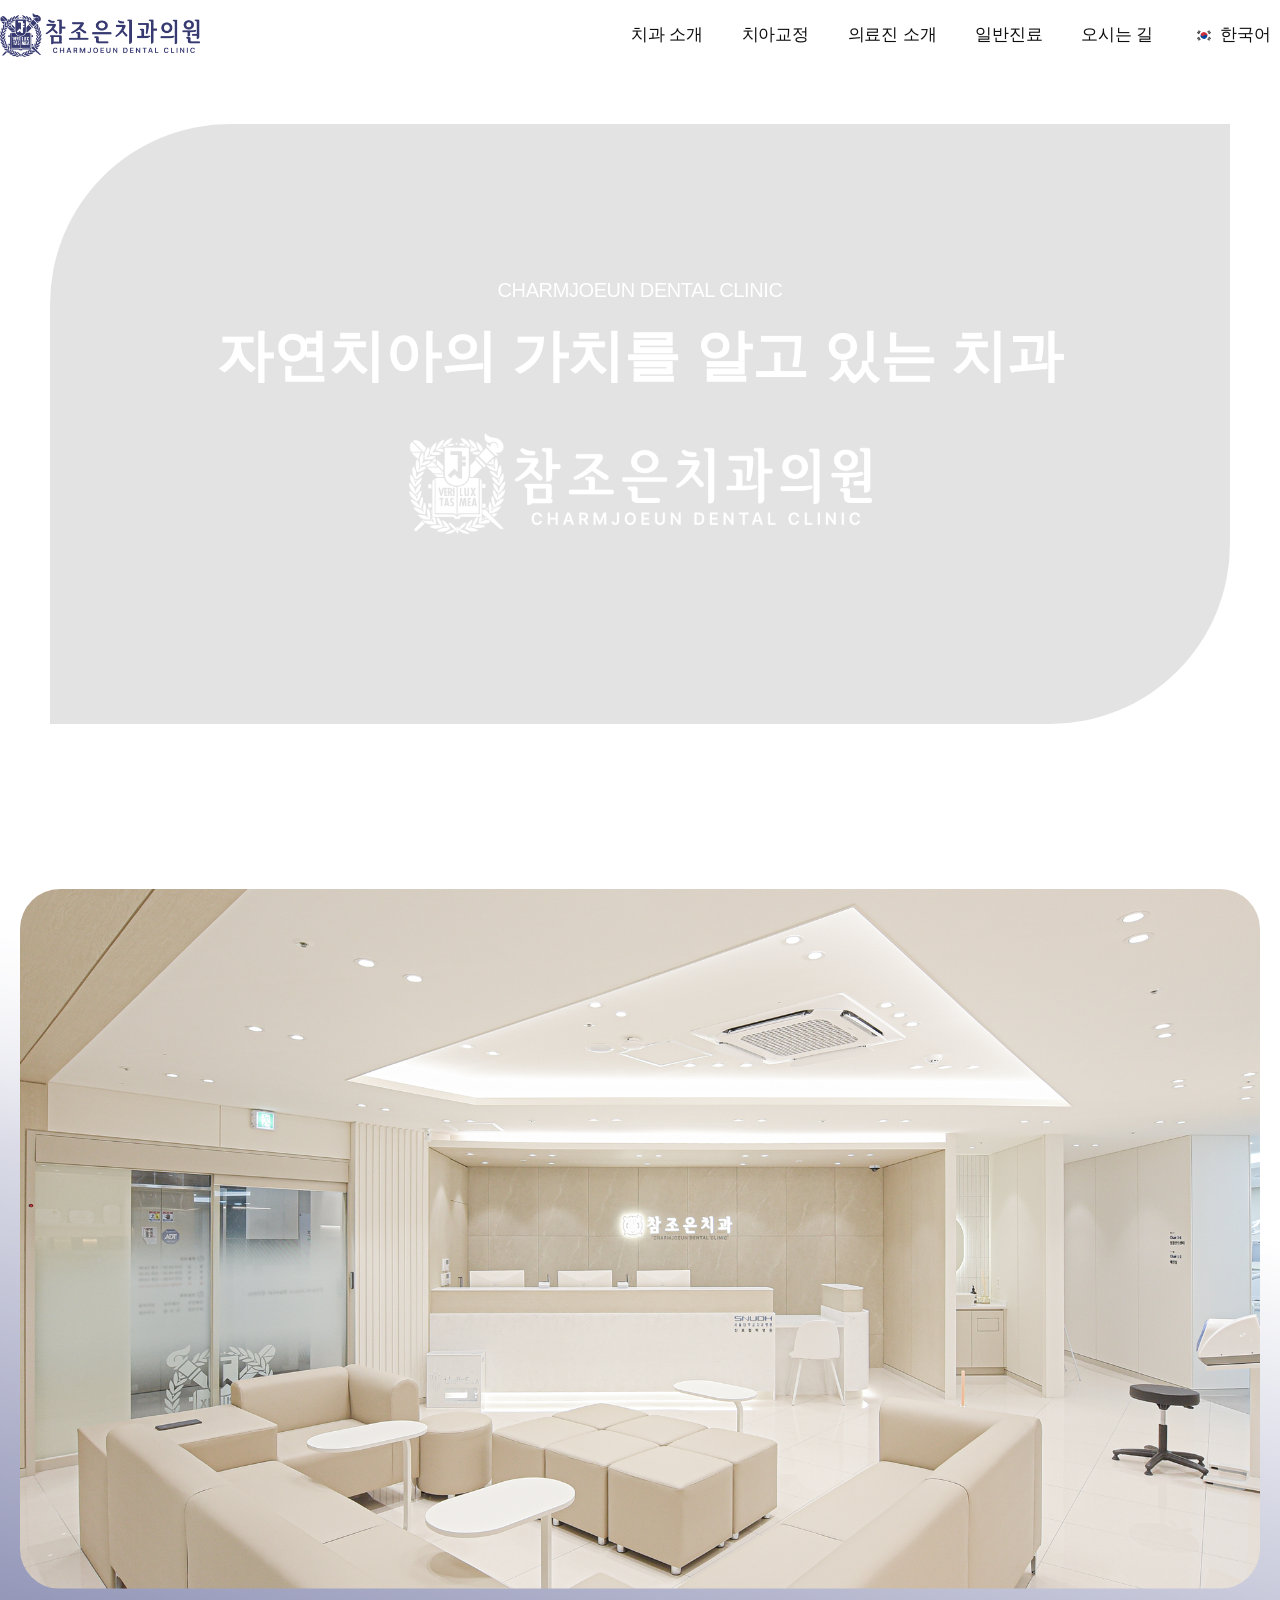
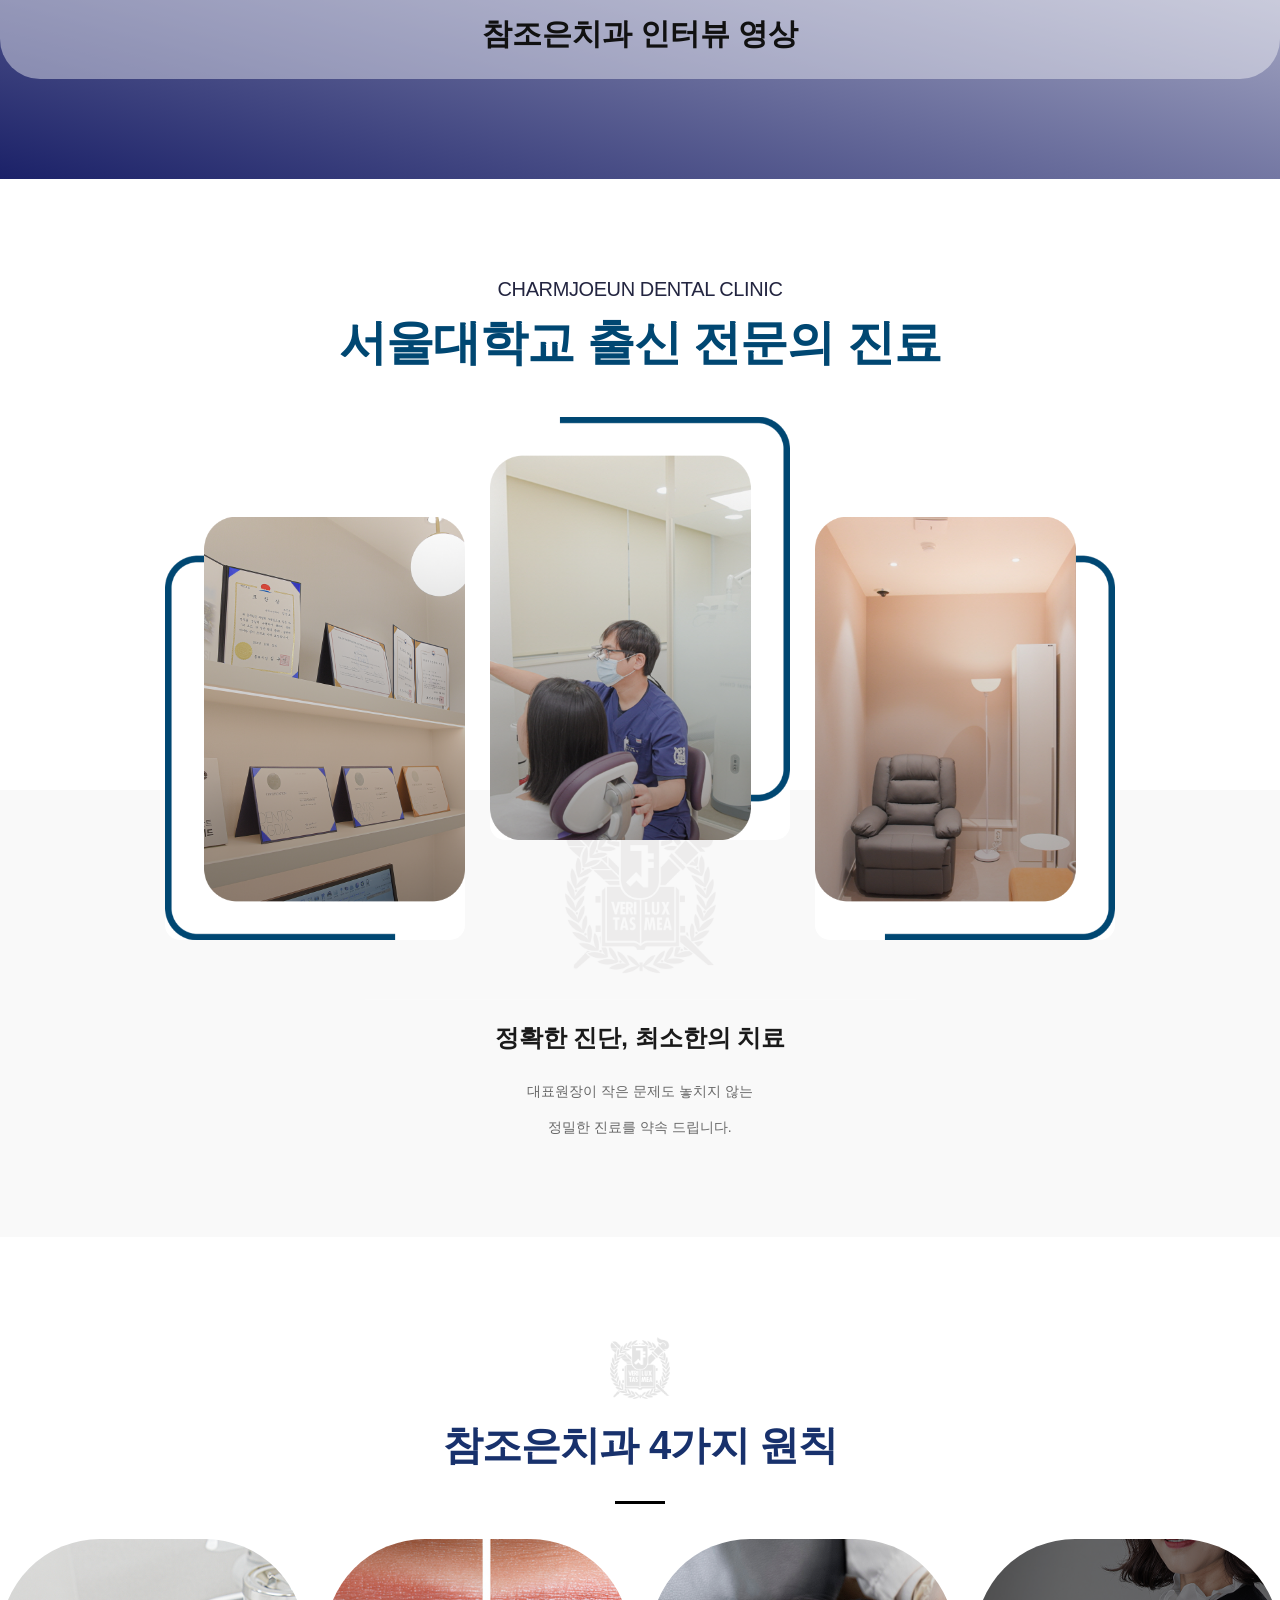
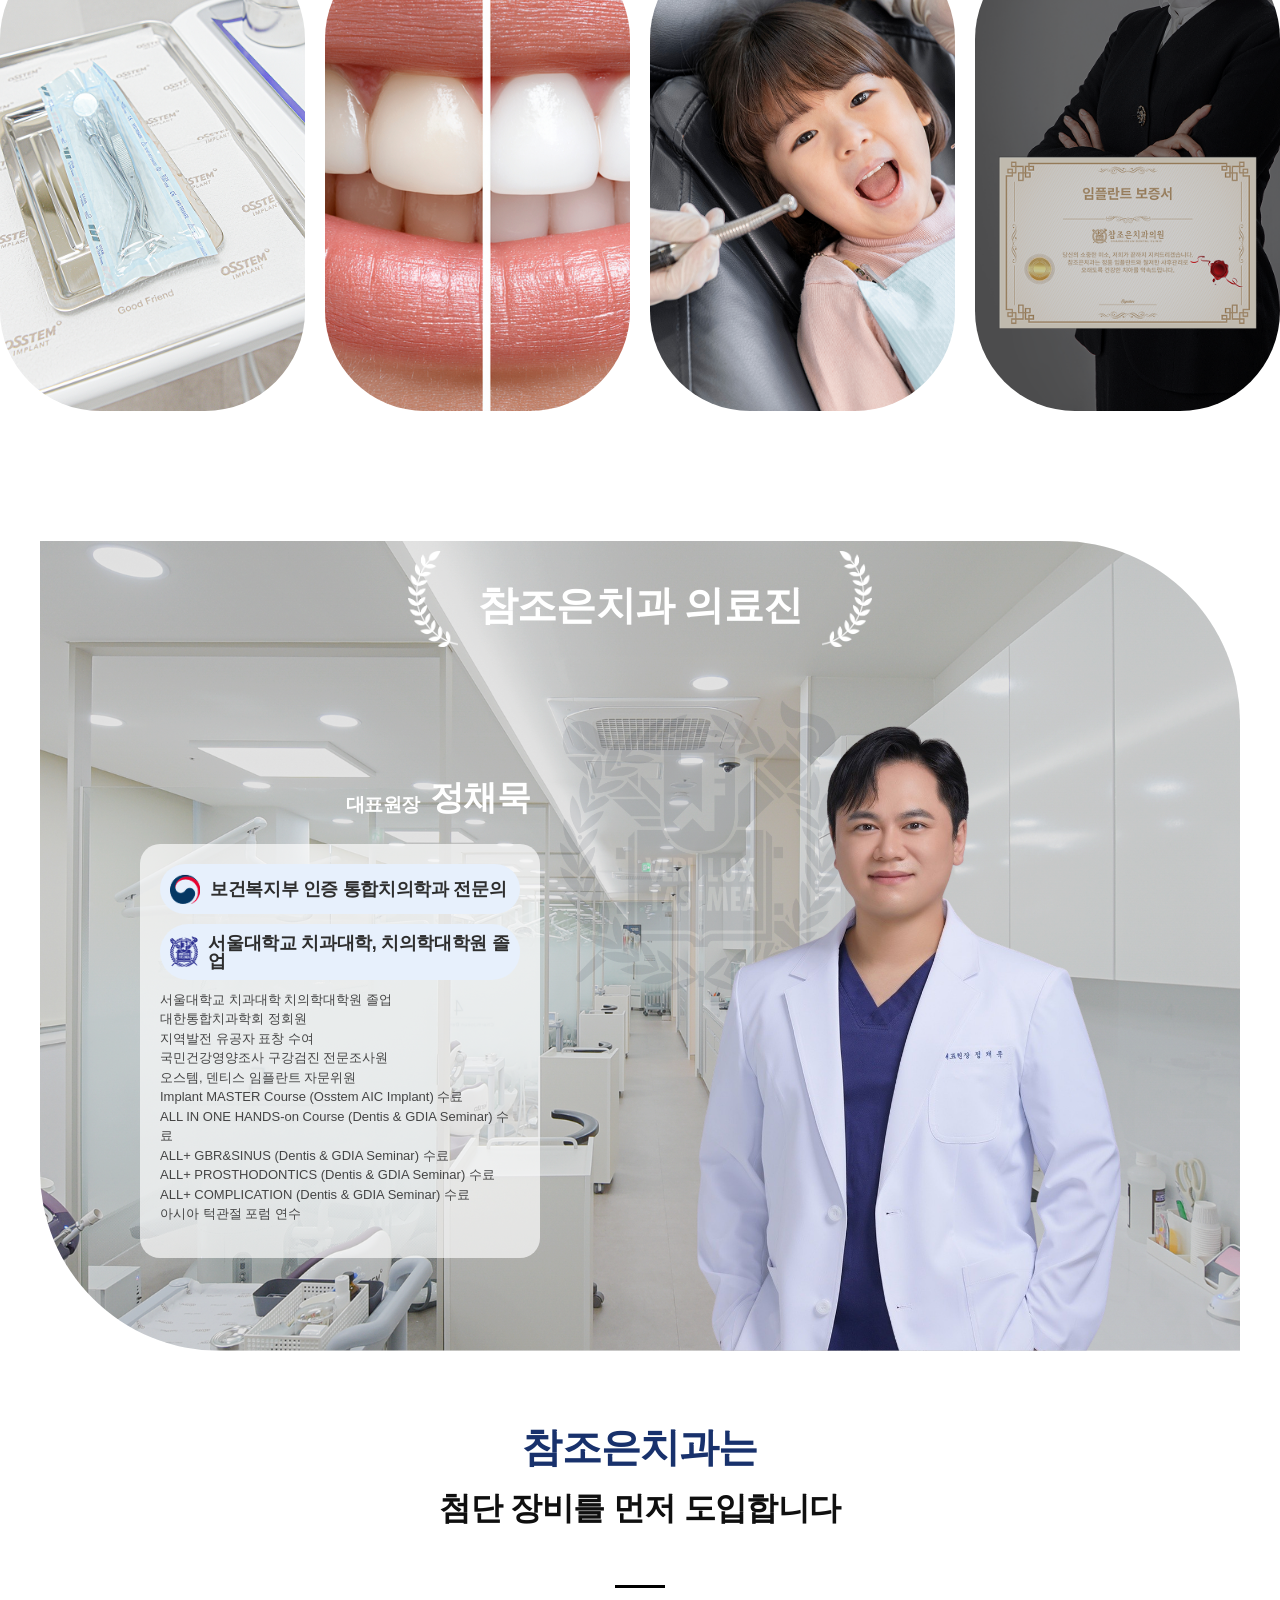
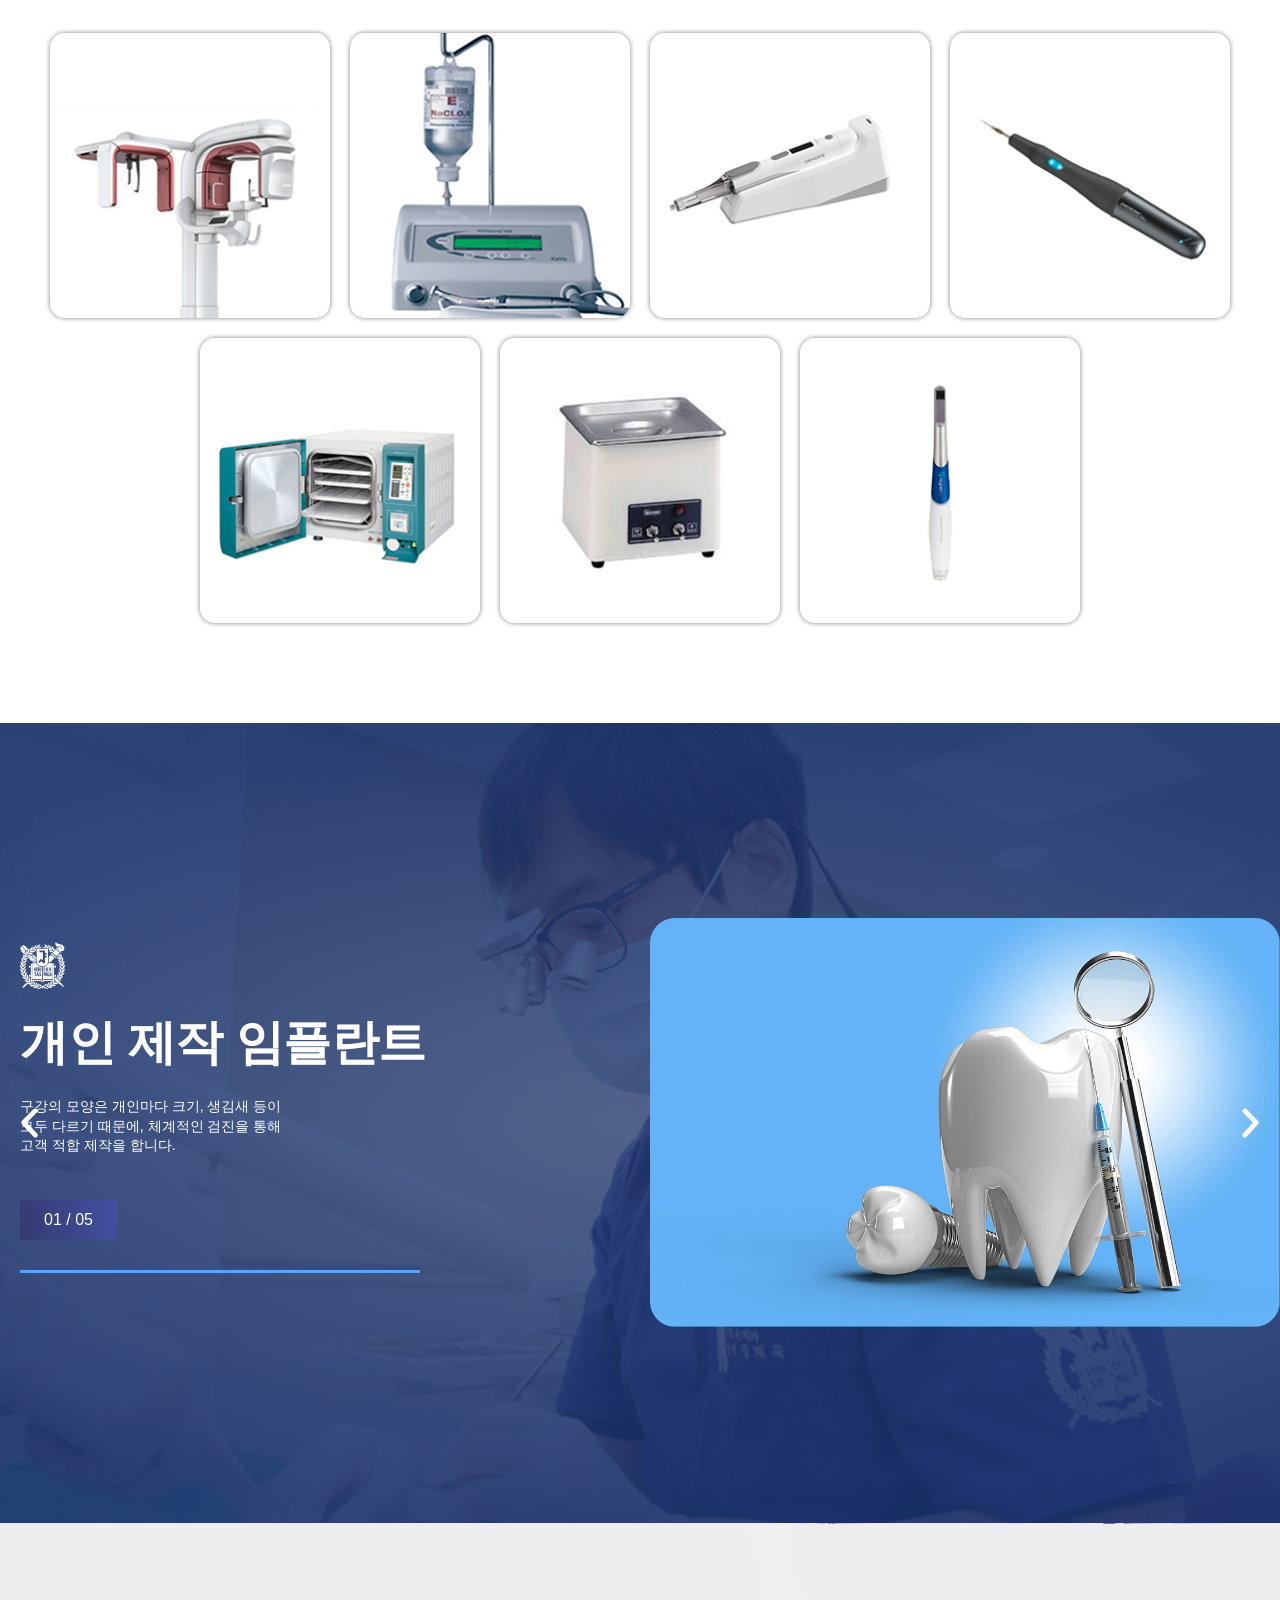
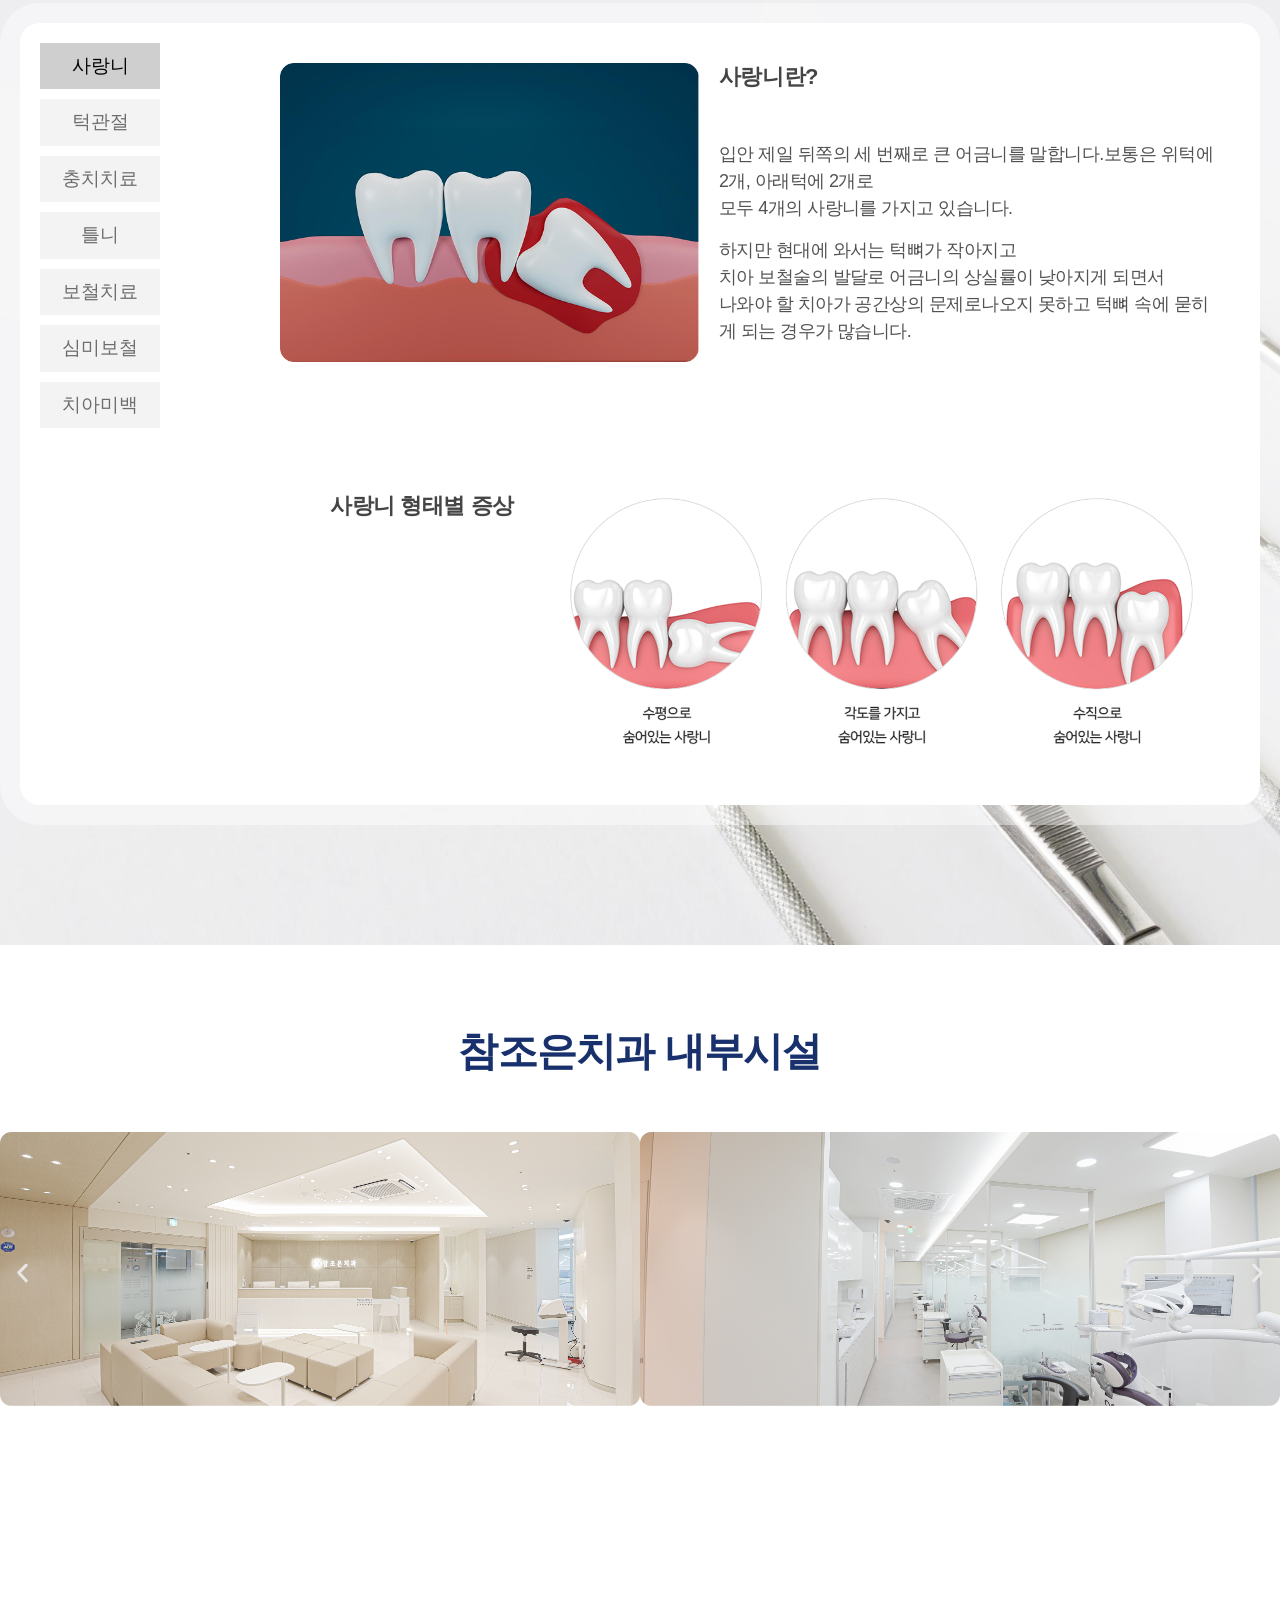
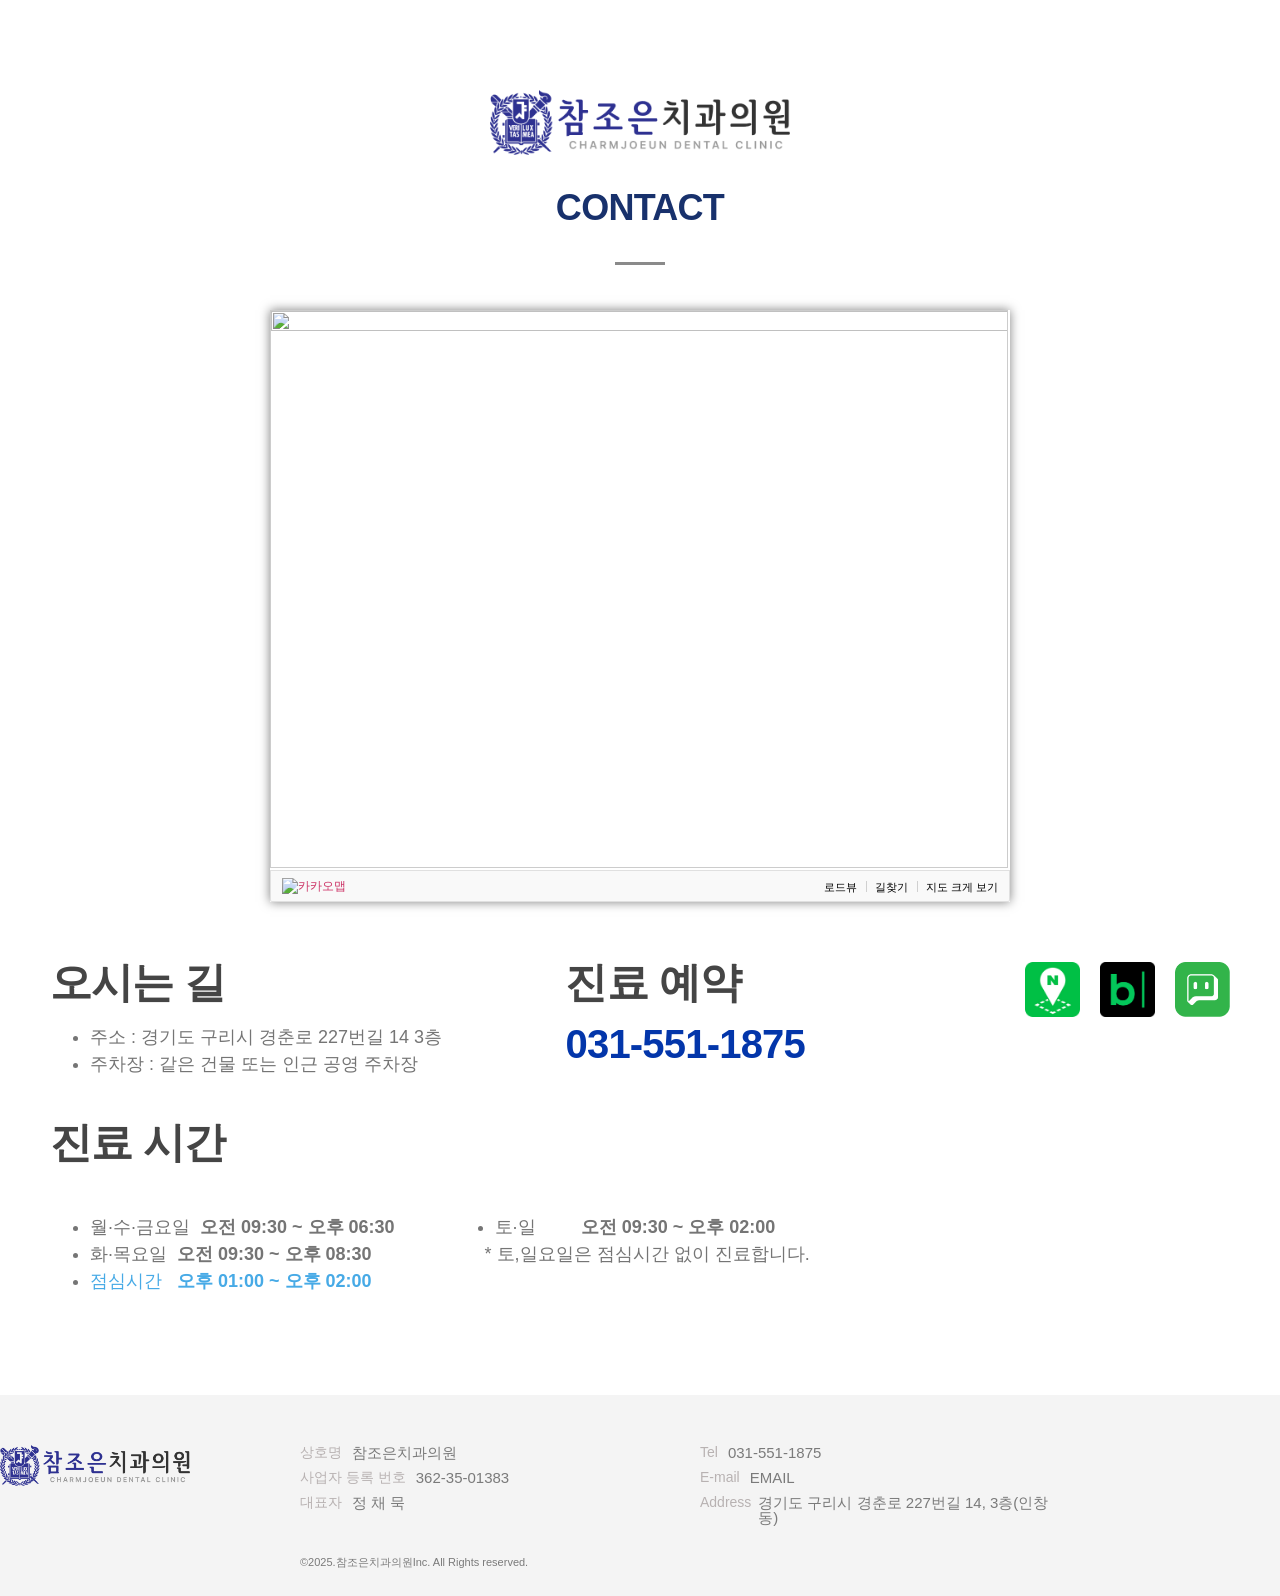
==== commit c93a44c7: "Fix Advanced Equipment: Force 2-column layout using vw units" ====
--- a/index.html
+++ b/index.html
@@ -9119,35 +9119,40 @@
             flex-wrap: wrap !important;
             width: 100% !important;
             max-width: 100% !important;
-            padding: 0 !important;
-            gap: 0 !important;
+            padding-left: 10px !important;
+            padding-right: 10px !important;
+            gap: 10px !important;
         }
 
-        /* Set flipboxes grid cells to 50% width */
+        /* Set flipboxes grid cells to calc(50% - 5px) width for 2 columns with 10px gap */
         .elementor-element-f3825e6,
         .elementor-element-449a74c,
         .elementor-element-0c462d8,
         .elementor-element-a0b304f,
         .elementor-element-5afe2a1,
-        .elementor-element-8198967 {
-            width: 50% !important;
-            max-width: 50% !important;
+        .elementor-element-8198967,
+        .elementor-element-1139b39 {
+            width: calc(50% - 5px) !important;
+            max-width: calc(50% - 5px) !important;
             min-width: 0 !important;
-            flex: 0 0 50% !important;
+            flex: 0 0 calc(50% - 5px) !important;
             margin: 0 !important;
-            padding: 5px !important;
+            padding: 0 !important;
             box-sizing: border-box !important;
         }
 
-        /* RESIZE REQUEST: 60% of the grid cell */
+        /* RESIZE REQUEST: Square Aspect Ratio (1:1) */
         .elementor-element-f3825e6 .elementor-flip-box,
         .elementor-element-449a74c .elementor-flip-box,
         .elementor-element-0c462d8 .elementor-flip-box,
         .elementor-element-a0b304f .elementor-flip-box,
         .elementor-element-5afe2a1 .elementor-flip-box,
-        .elementor-element-8198967 .elementor-flip-box {
-             width: 95% !important;
-             margin: 0 auto !important;
+        .elementor-element-8198967 .elementor-flip-box,
+        .elementor-element-1139b39 .elementor-flip-box {
+             width: 100% !important;
+             height: auto !important;
+             aspect-ratio: 1 / 1 !important;
+             margin: 0 !important;
         }
 
         /* Readability & Overlay Fix for Advanced Equipment */
@@ -9158,33 +9163,46 @@
         .elementor-element-a0b304f .elementor-flip-box__back,
         .elementor-element-5afe2a1 .elementor-flip-box__back,
         .elementor-element-8198967 .elementor-flip-box__back,
+        .elementor-element-1139b39 .elementor-flip-box__back,
         .elementor-element-f3825e6 .elementor-flip-box__back .elementor-flip-box__layer__overlay,
         .elementor-element-449a74c .elementor-flip-box__back .elementor-flip-box__layer__overlay,
         .elementor-element-0c462d8 .elementor-flip-box__back .elementor-flip-box__layer__overlay,
         .elementor-element-a0b304f .elementor-flip-box__back .elementor-flip-box__layer__overlay,
         .elementor-element-5afe2a1 .elementor-flip-box__back .elementor-flip-box__layer__overlay,
-        .elementor-element-8198967 .elementor-flip-box__back .elementor-flip-box__layer__overlay {
-            background-color: rgba(0, 0, 0, 0.75) !important;
-            background: rgba(0, 0, 0, 0.75) !important;
+        .elementor-element-8198967 .elementor-flip-box__back .elementor-flip-box__layer__overlay,
+        .elementor-element-1139b39 .elementor-flip-box__back .elementor-flip-box__layer__overlay {
+            background-color: rgba(0, 0, 0, 0.35) !important;
+            background: rgba(0, 0, 0, 0.35) !important;
         }
 
-        /* Ensure Text is white and ledgible */
+        /* Ensure Text is white and ledgible with lighter overlay */
         .elementor-element-f3825e6 .elementor-flip-box__layer__title,
         .elementor-element-449a74c .elementor-flip-box__layer__title,
         .elementor-element-0c462d8 .elementor-flip-box__layer__title,
         .elementor-element-a0b304f .elementor-flip-box__layer__title,
         .elementor-element-5afe2a1 .elementor-flip-box__layer__title,
         .elementor-element-8198967 .elementor-flip-box__layer__title,
+        .elementor-element-1139b39 .elementor-flip-box__layer__title {
+            text-shadow: 1px 1px 4px rgba(0, 0, 0, 0.9) !important;
+            color: #ffffff !important;
+            opacity: 1 !important;
+            visibility: visible !important;
+            font-size: 13px !important;
+        }
+
         .elementor-element-f3825e6 .elementor-flip-box__layer__description,
         .elementor-element-449a74c .elementor-flip-box__layer__description,
         .elementor-element-0c462d8 .elementor-flip-box__layer__description,
         .elementor-element-a0b304f .elementor-flip-box__layer__description,
         .elementor-element-5afe2a1 .elementor-flip-box__layer__description,
-        .elementor-element-8198967 .elementor-flip-box__layer__description {
-            text-shadow: 0 1px 3px rgba(0, 0, 0, 0.9) !important;
+        .elementor-element-8198967 .elementor-flip-box__layer__description,
+        .elementor-element-1139b39 .elementor-flip-box__layer__description {
+            text-shadow: 1px 1px 4px rgba(0, 0, 0, 0.9) !important;
             color: #ffffff !important;
             opacity: 1 !important;
             visibility: visible !important;
+            font-size: 11px !important;
+            line-height: 1.3 !important;
         }
 
         /* Hide FRONT FACE Text so it doesn't clash with the back face text */
@@ -9207,6 +9225,51 @@
         .elementor-element-a0b304f .elementor-flip-box__front .elementor-flip-box__icon-image,
         .elementor-element-5afe2a1 .elementor-flip-box__front .elementor-flip-box__icon-image,
         .elementor-element-8198967 .elementor-flip-box__front .elementor-flip-box__icon-image {
+             display: none !important;
+             opacity: 0 !important;
+        }
+
+        /* ---------------------------------------------------- */
+        /* FIX FOR TOOTH CARIES DETECTOR (1139b39) - ISOLATED RULE */
+        /* ---------------------------------------------------- */
+        .elementor-element-1139b39 {
+            width: calc(50% - 5px) !important;
+            max-width: calc(50% - 5px) !important;
+            min-width: 0 !important;
+            flex: 0 0 calc(50% - 5px) !important;
+            margin: 0 !important;
+            padding: 0 !important;
+            box-sizing: border-box !important;
+        }
+        .elementor-element-1139b39 .elementor-flip-box {
+             width: 100% !important;
+             height: auto !important;
+             aspect-ratio: 1 / 1 !important;
+             margin: 0 !important;
+        }
+        .elementor-element-1139b39 .elementor-flip-box__back,
+        .elementor-element-1139b39 .elementor-flip-box__back .elementor-flip-box__layer__overlay {
+            background-color: rgba(0, 0, 0, 0.35) !important;
+            background: rgba(0, 0, 0, 0.35) !important;
+        }
+        .elementor-element-1139b39 .elementor-flip-box__layer__title {
+            text-shadow: 1px 1px 4px rgba(0, 0, 0, 0.9) !important;
+            color: #ffffff !important;
+            opacity: 1 !important;
+            visibility: visible !important;
+            font-size: 13px !important;
+        }
+        .elementor-element-1139b39 .elementor-flip-box__layer__description {
+            text-shadow: 1px 1px 4px rgba(0, 0, 0, 0.9) !important;
+            color: #ffffff !important;
+            opacity: 1 !important;
+            visibility: visible !important;
+            font-size: 11px !important;
+            line-height: 1.3 !important;
+        }
+        .elementor-element-1139b39 .elementor-flip-box__front .elementor-flip-box__layer__title,
+        .elementor-element-1139b39 .elementor-flip-box__front .elementor-flip-box__layer__description,
+        .elementor-element-1139b39 .elementor-flip-box__front .elementor-flip-box__icon-image {
              display: none !important;
              opacity: 0 !important;
         }
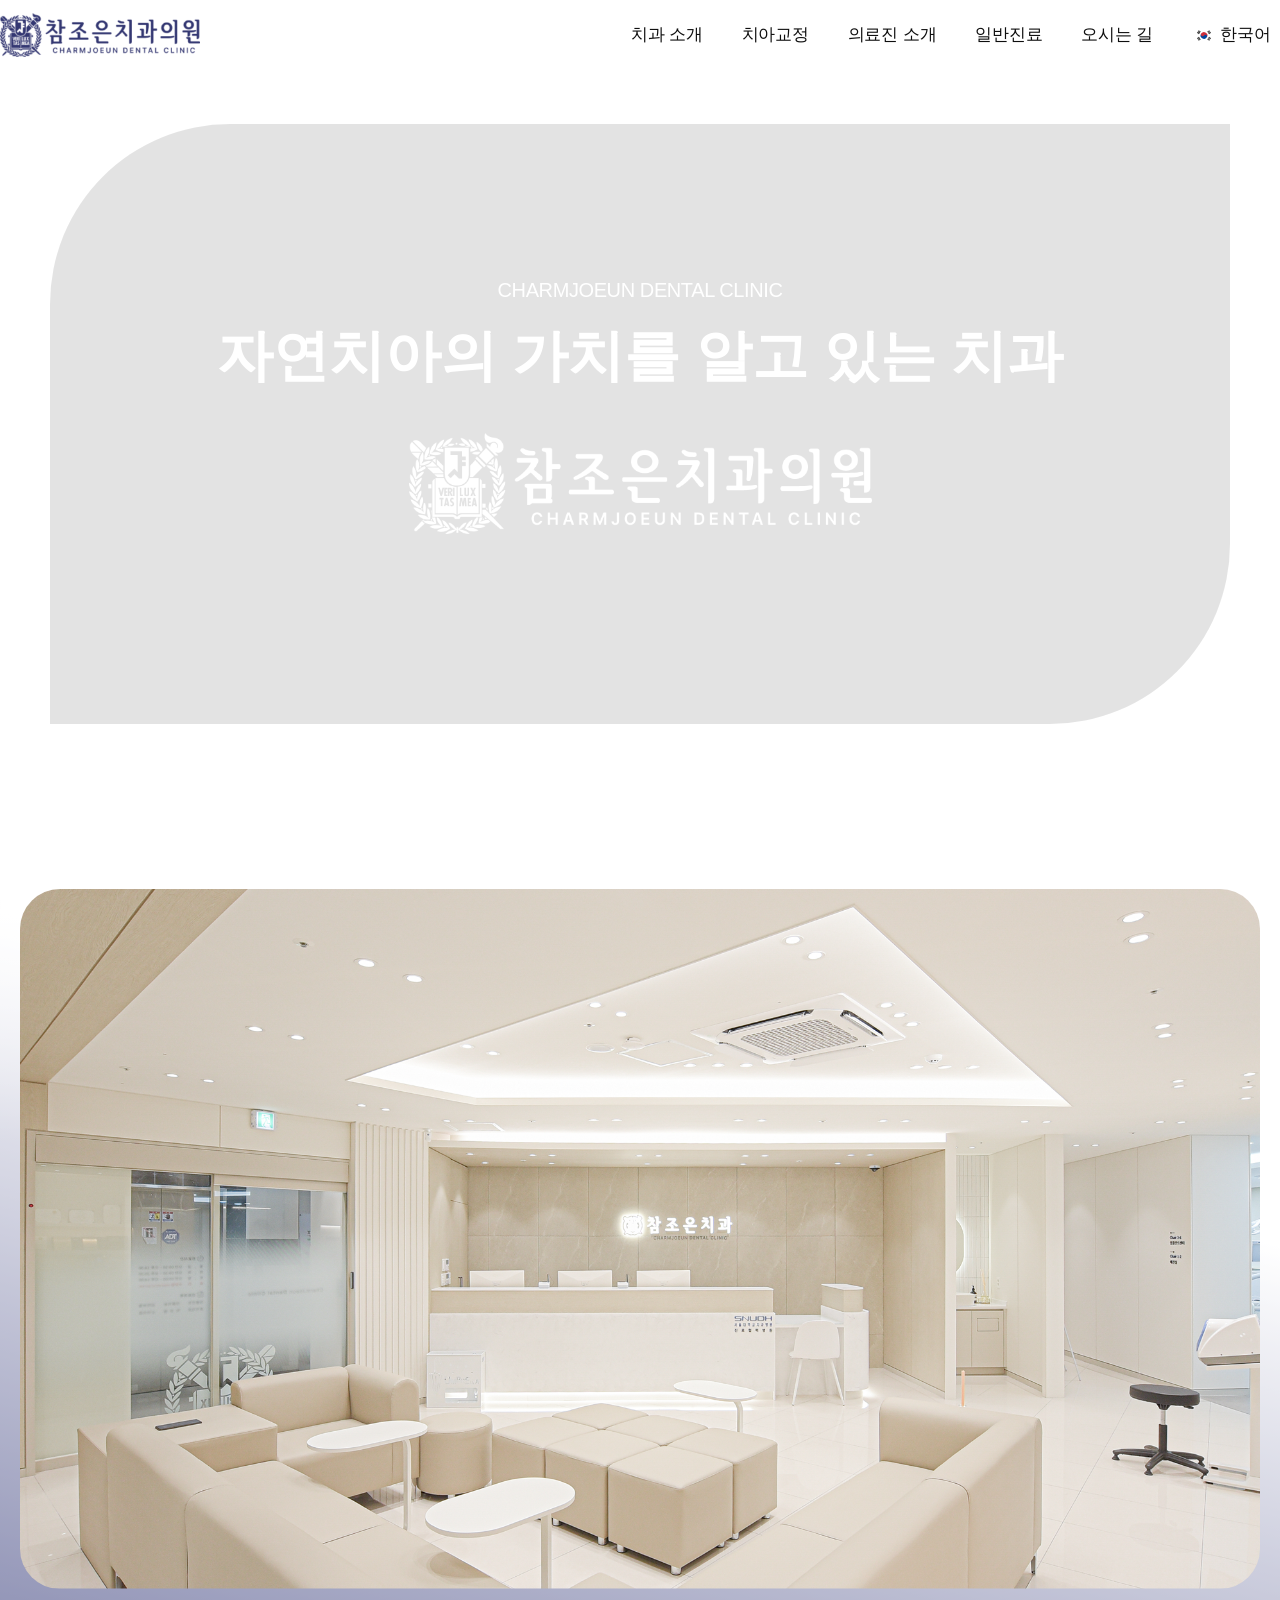
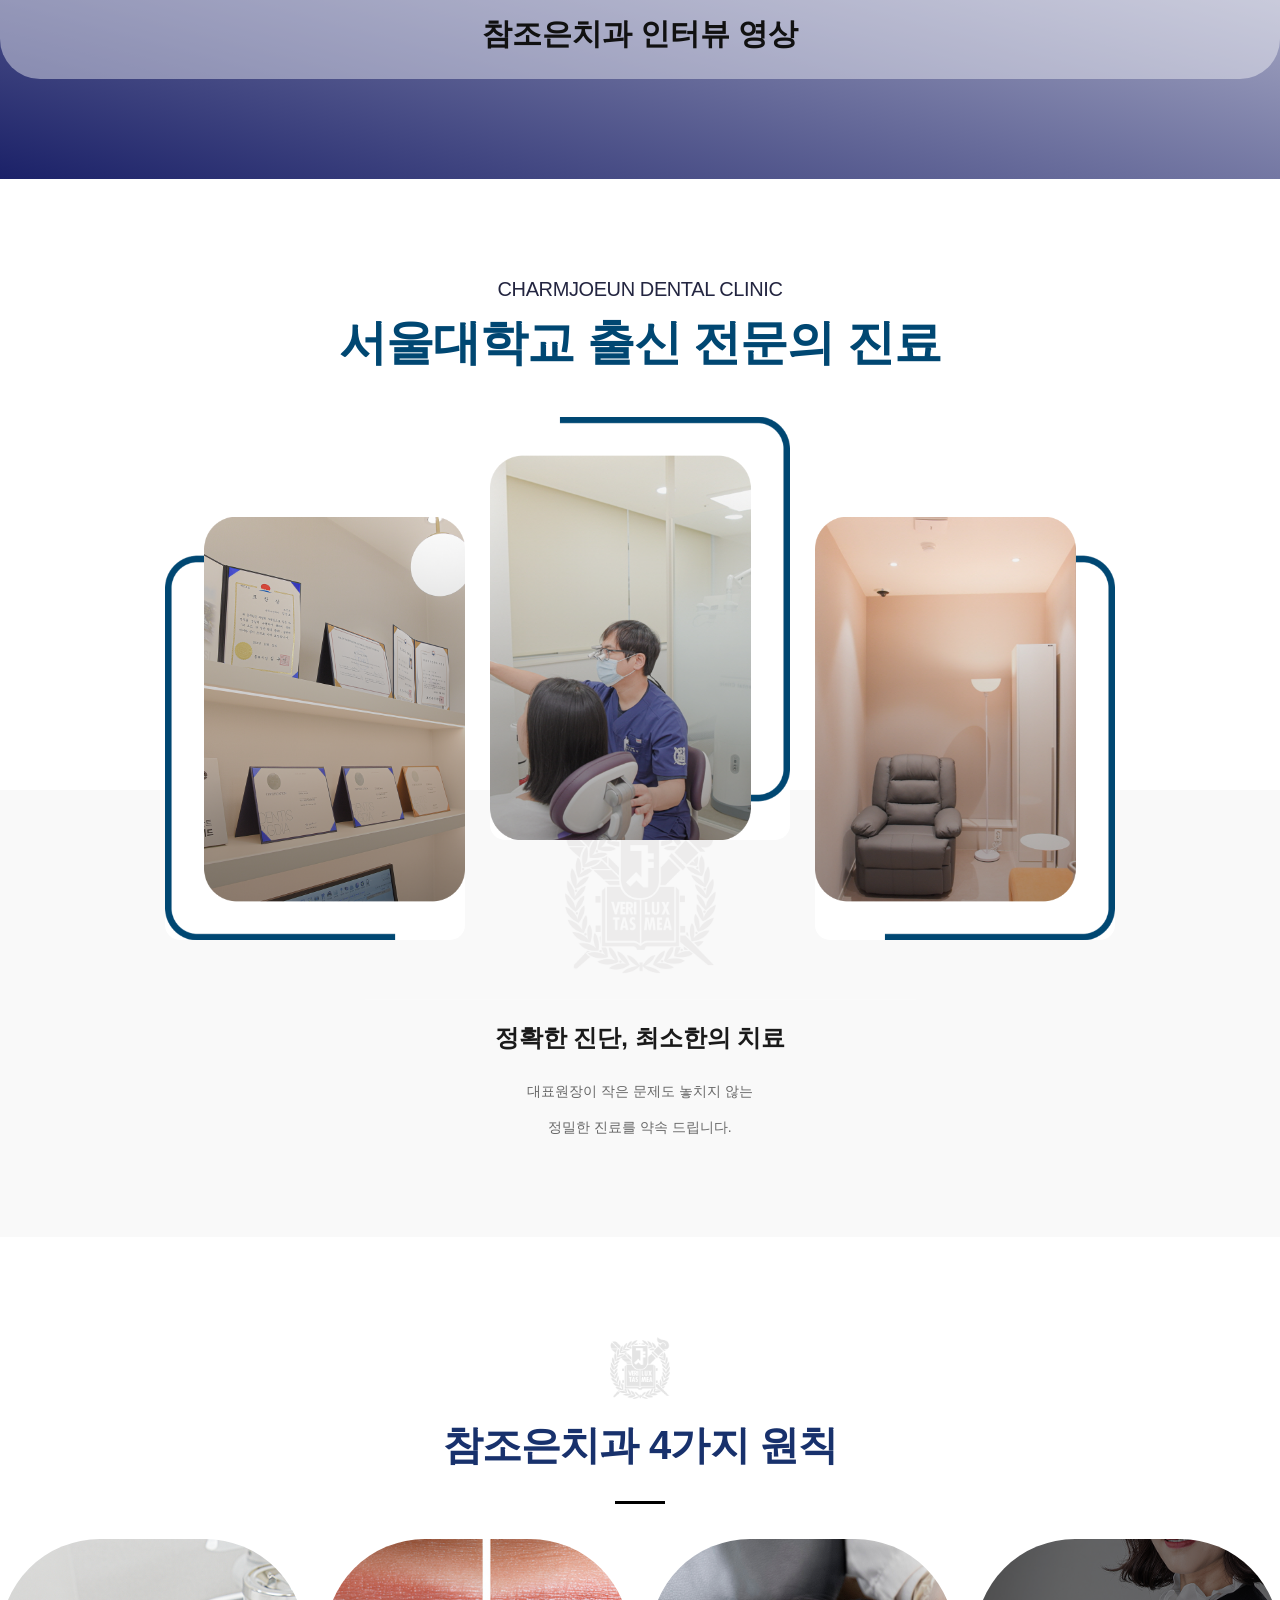
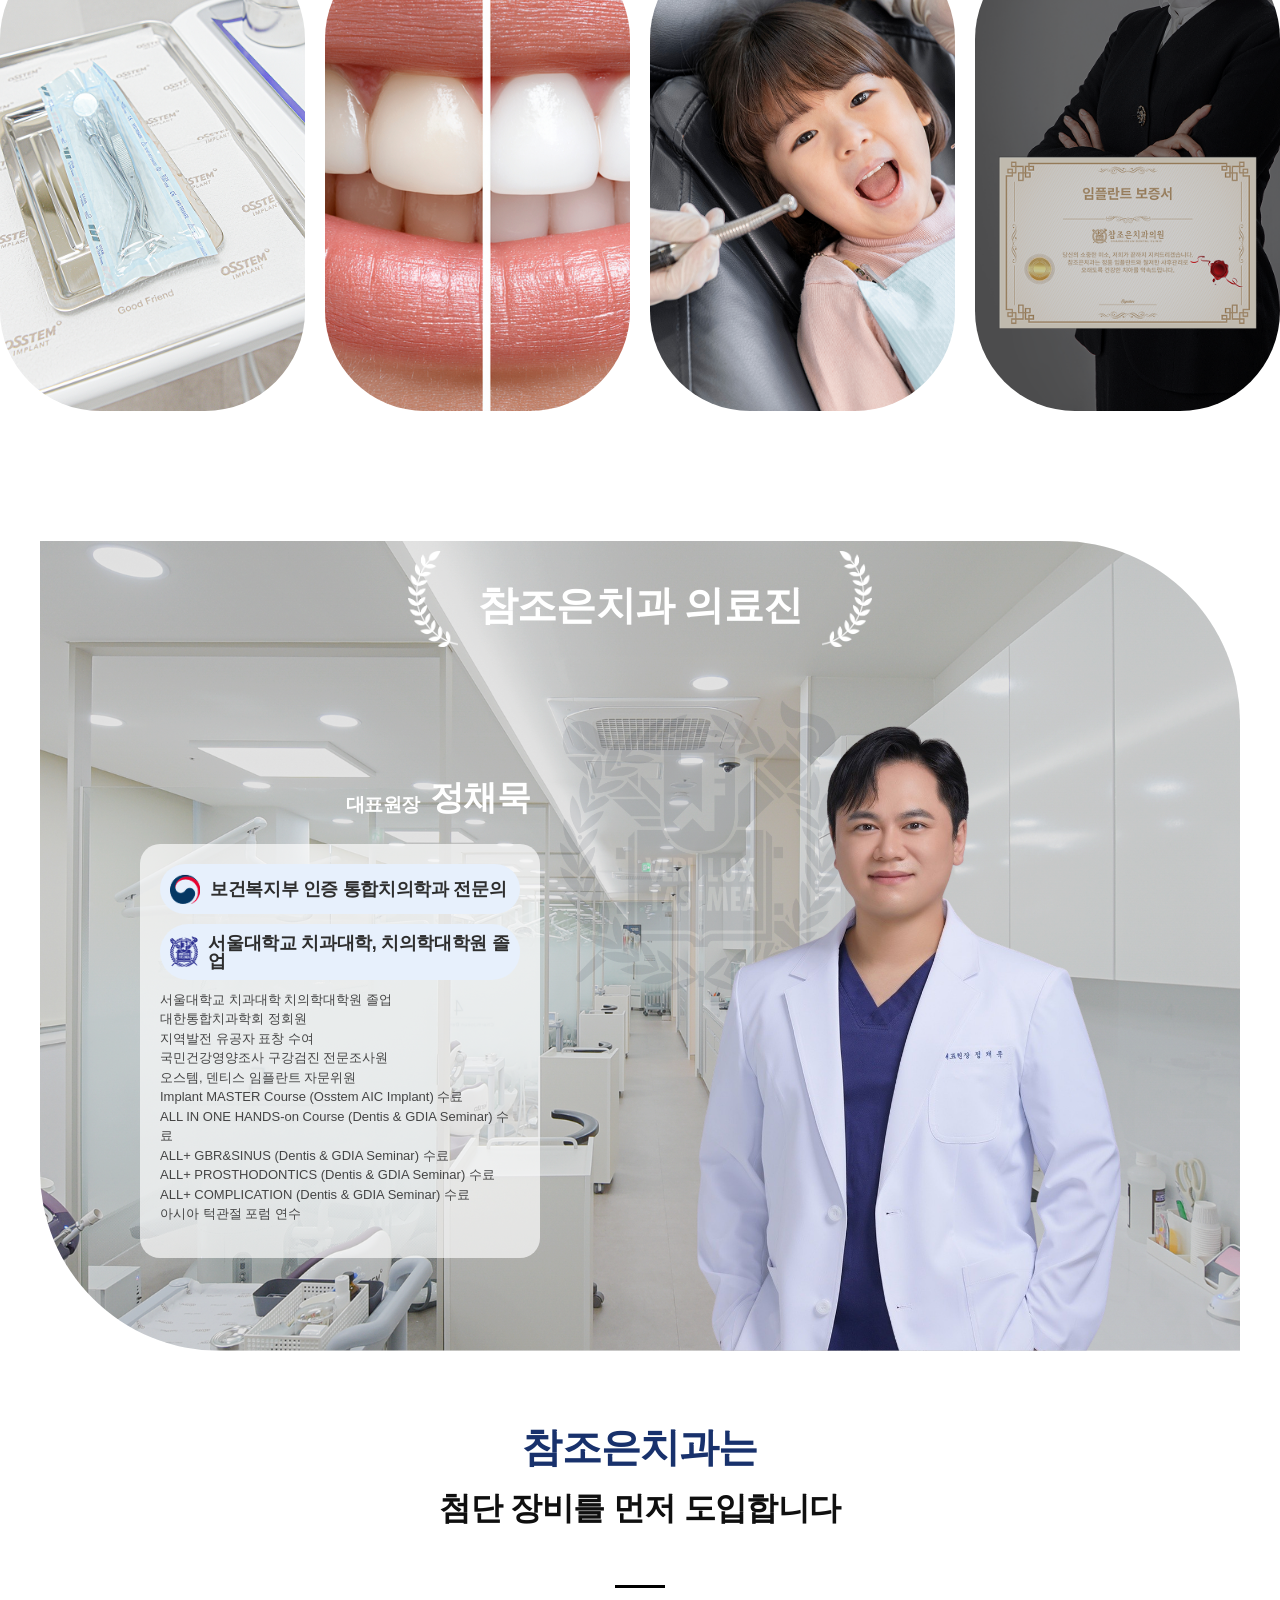
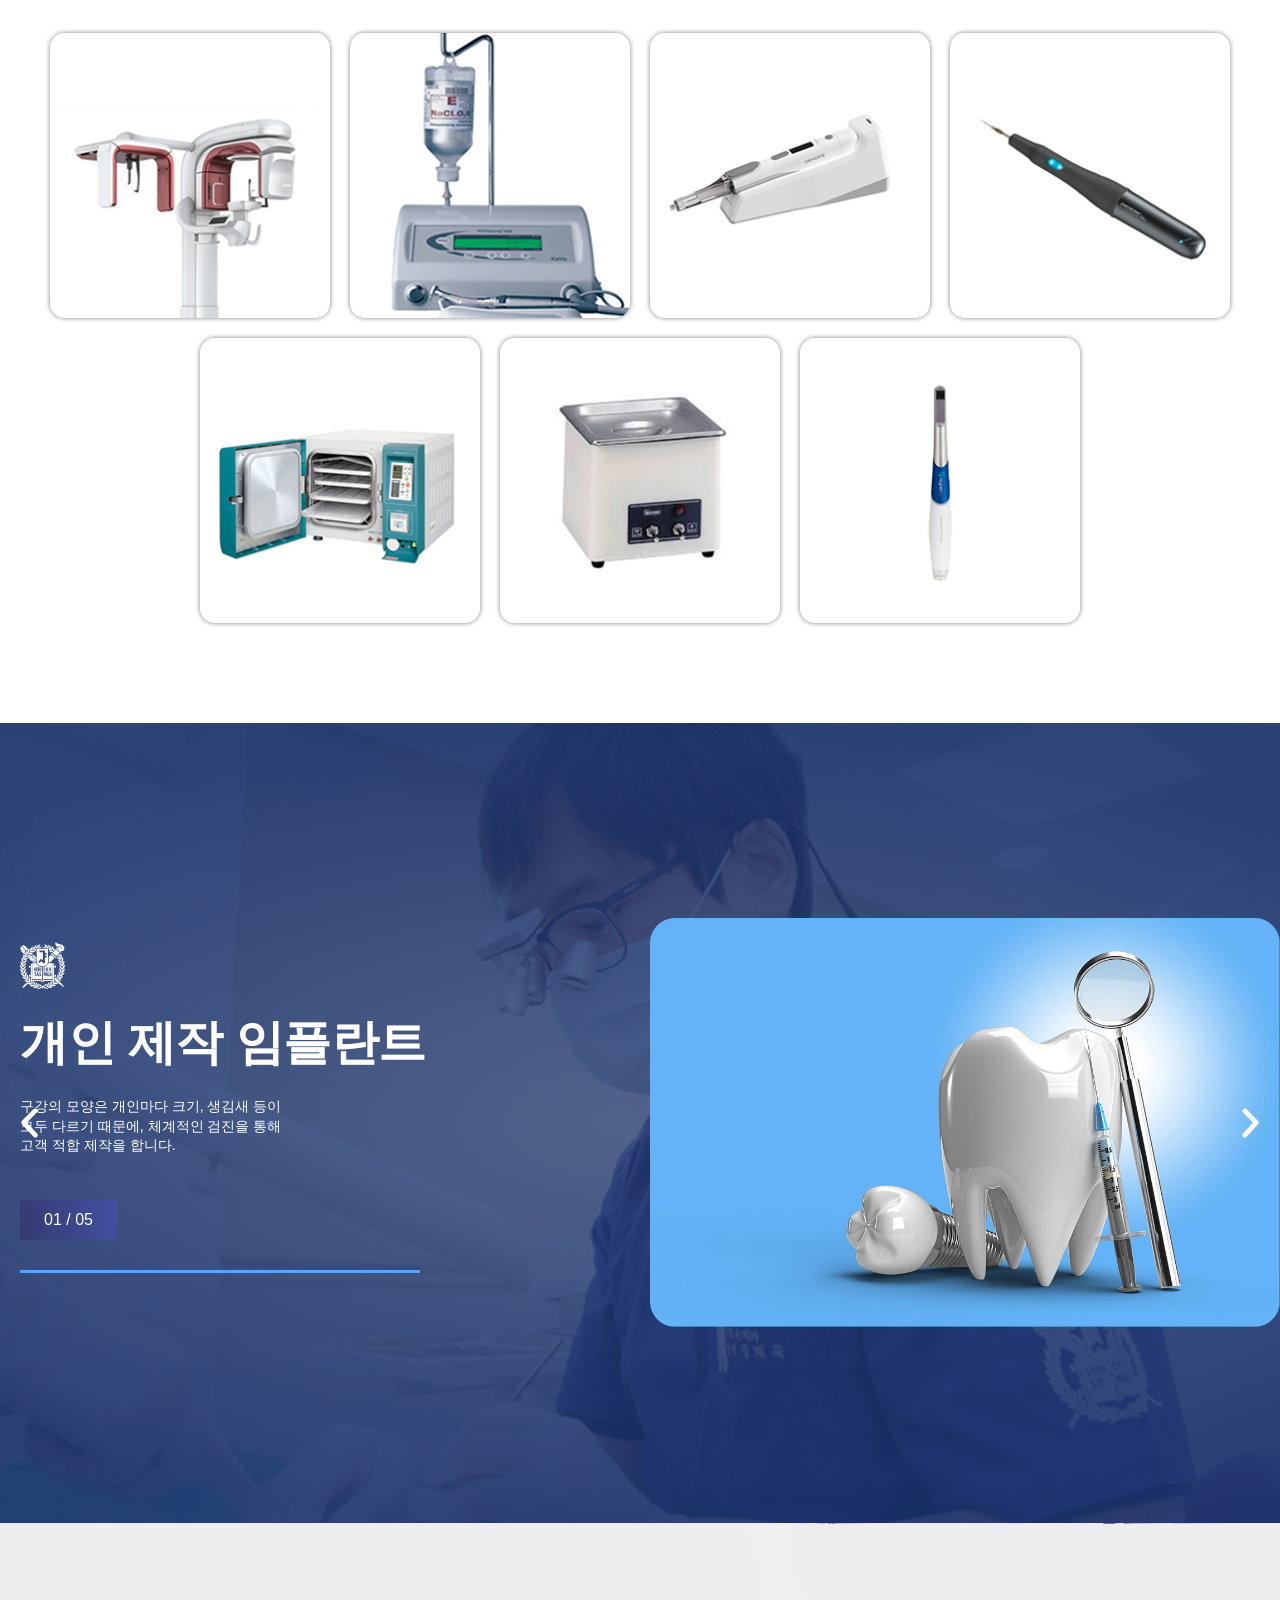
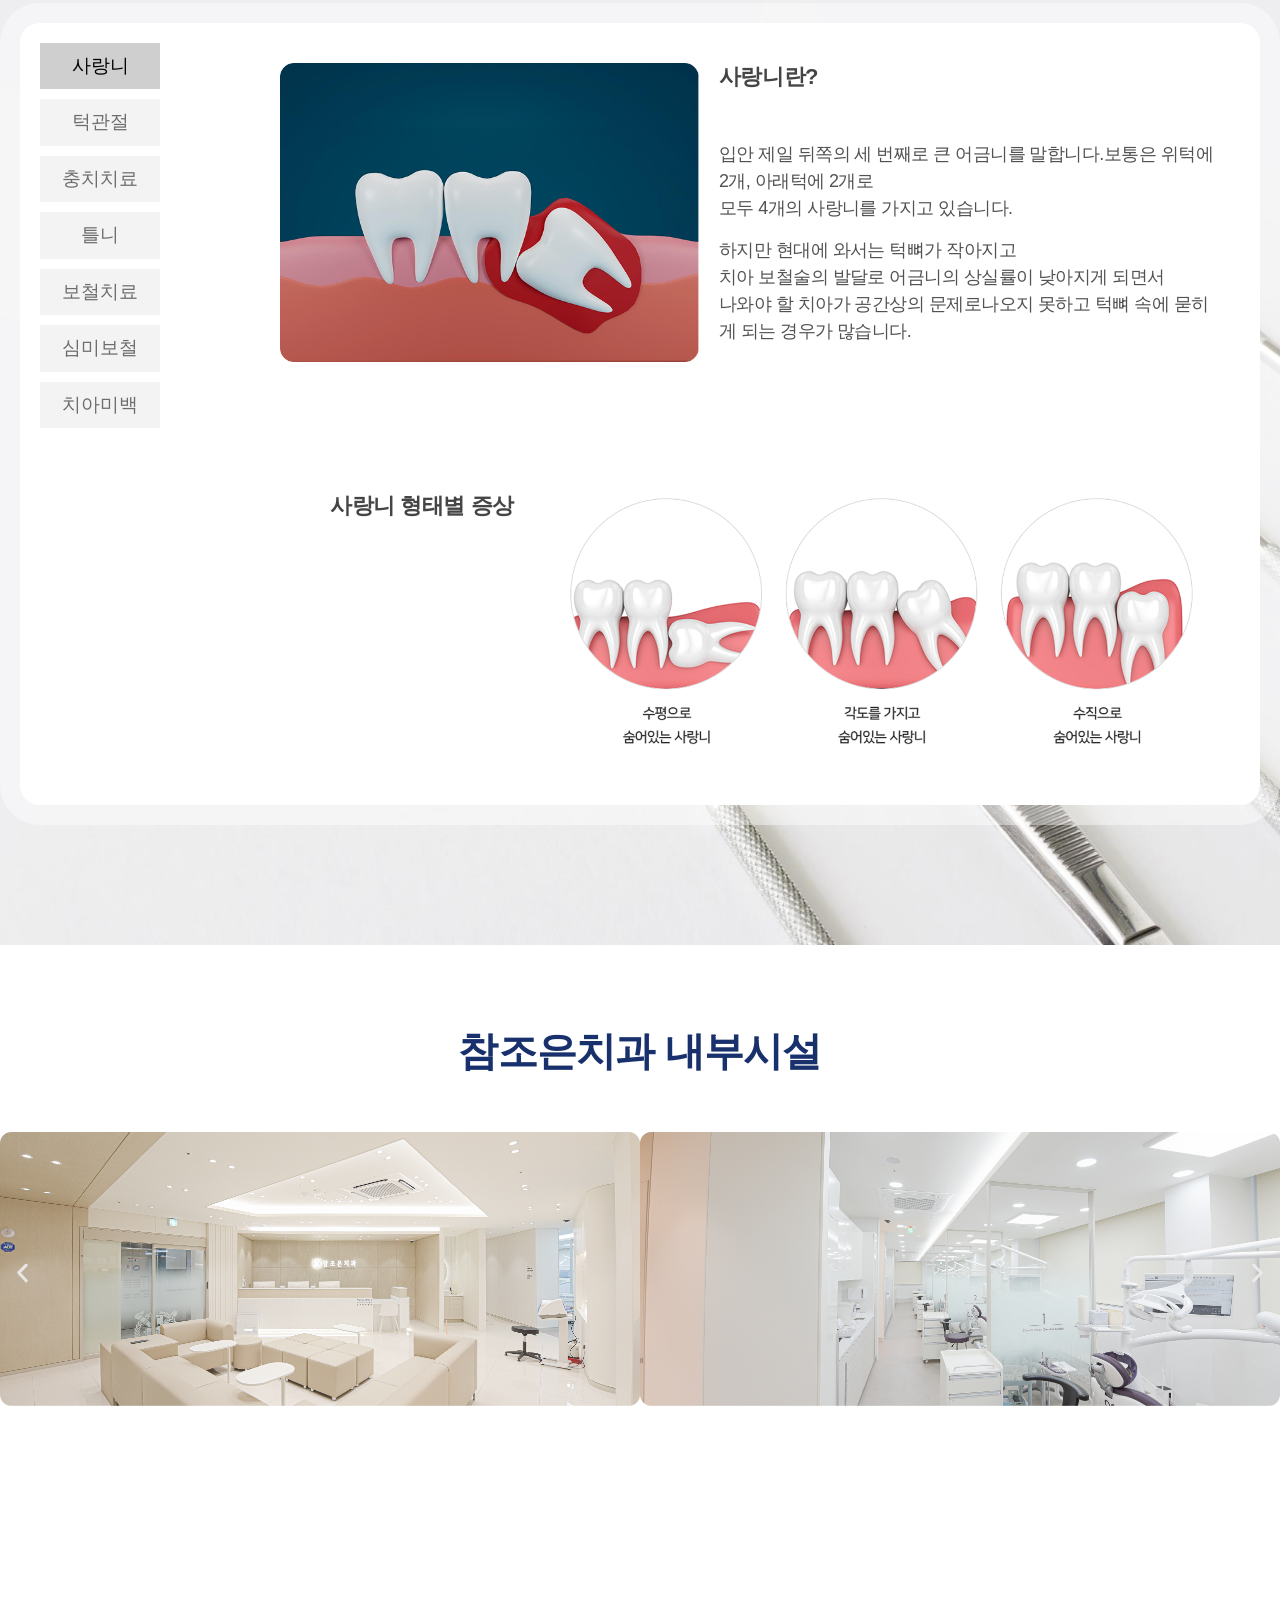
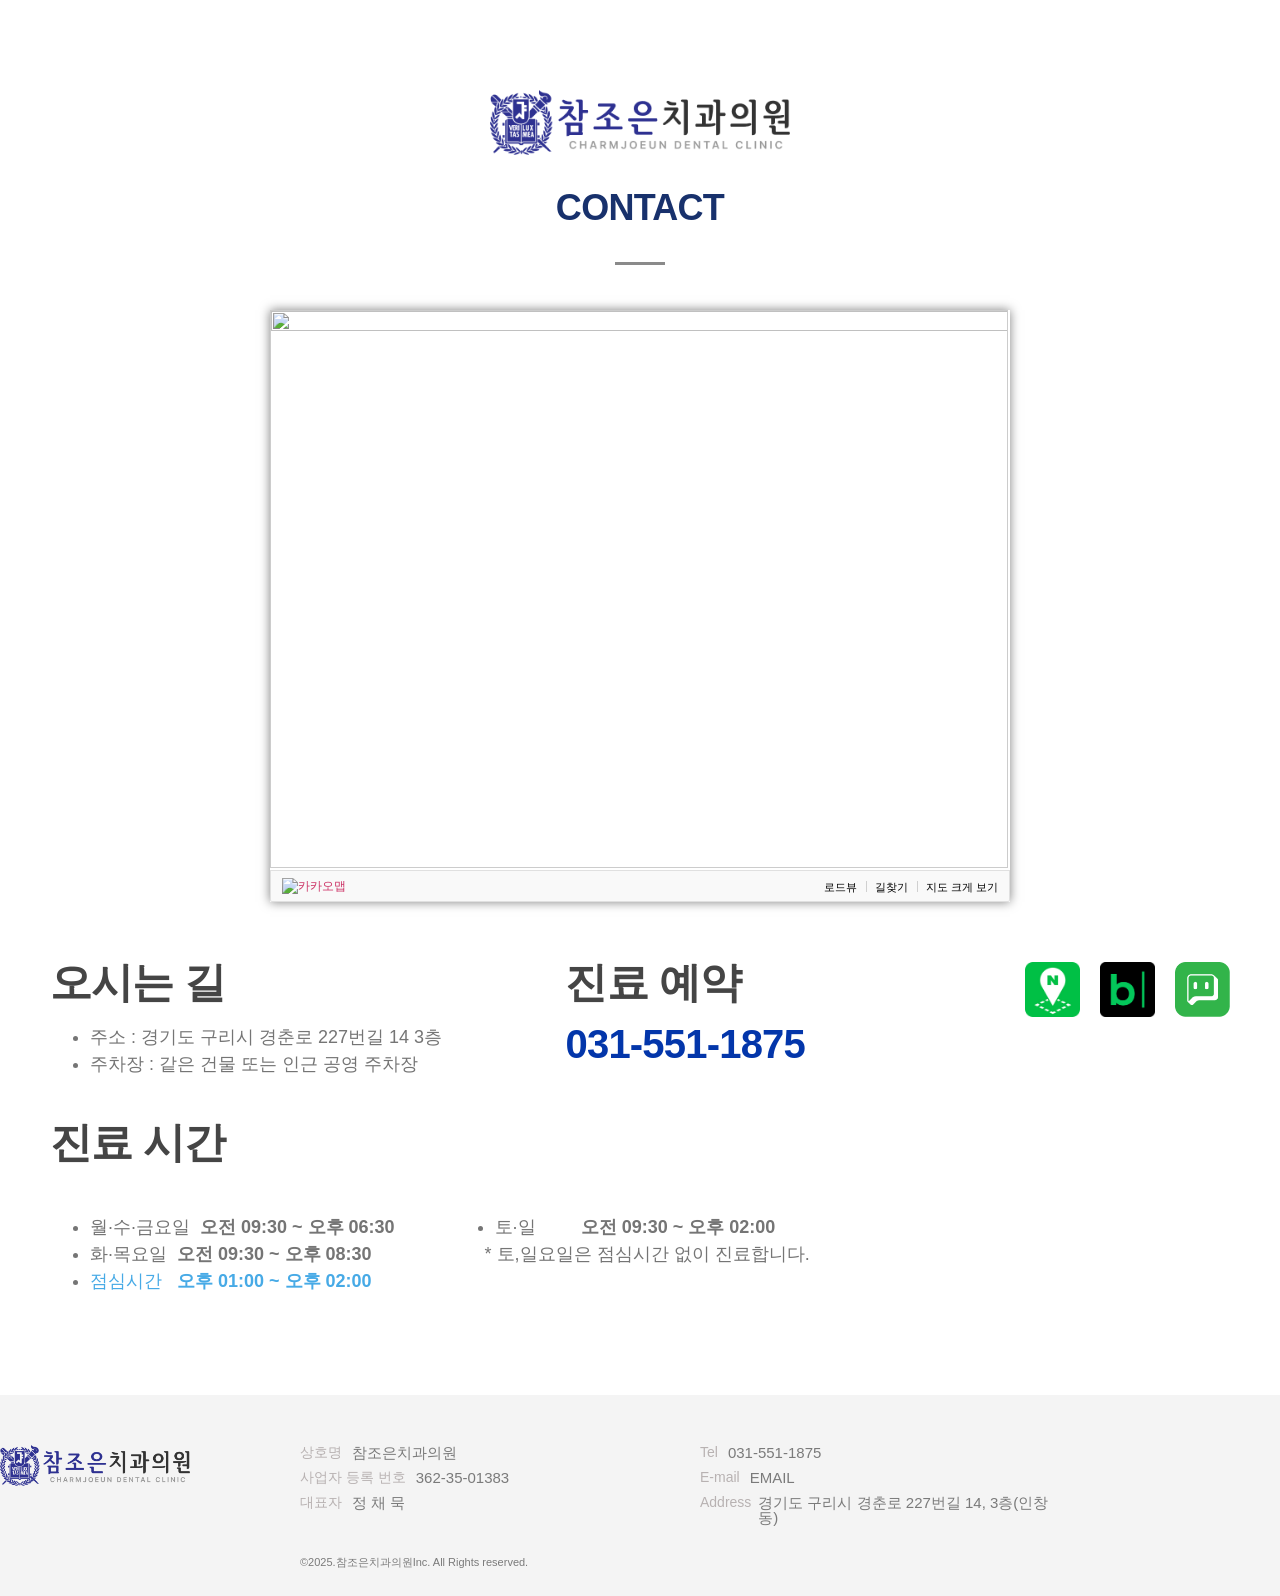
==== commit 7b14f6f9: "Fix mobile style for Cavity Detection (1139b39)" ====
--- a/index.html
+++ b/index.html
@@ -9000,7 +9000,8 @@
         .elementor-element-0c462d8 .elementor-flip-box__back,
         .elementor-element-a0b304f .elementor-flip-box__back,
         .elementor-element-5afe2a1 .elementor-flip-box__back,
-        .elementor-element-8198967 .elementor-flip-box__back {
+        .elementor-element-8198967 .elementor-flip-box__back,
+        .elementor-element-1139b39 .elementor-flip-box__back {
           opacity: 1 !important;
           visibility: visible !important;
           transform: none !important;
@@ -9022,7 +9023,8 @@
         .elementor-element-0c462d8 .elementor-flip-box__layer,
         .elementor-element-a0b304f .elementor-flip-box__layer,
         .elementor-element-5afe2a1 .elementor-flip-box__layer,
-        .elementor-element-8198967 .elementor-flip-box__layer {
+        .elementor-element-8198967 .elementor-flip-box__layer,
+        .elementor-element-1139b39 .elementor-flip-box__layer {
              transition: none !important;
         }
         
@@ -9039,7 +9041,8 @@
         .elementor-element-0c462d8 .elementor-flip-box,
         .elementor-element-a0b304f .elementor-flip-box,
         .elementor-element-5afe2a1 .elementor-flip-box,
-        .elementor-element-8198967 .elementor-flip-box {
+        .elementor-element-8198967 .elementor-flip-box,
+        .elementor-element-1139b39 .elementor-flip-box {
              transform: none !important;
         }
 
@@ -9212,63 +9215,21 @@
         .elementor-element-a0b304f .elementor-flip-box__front .elementor-flip-box__layer__title,
         .elementor-element-5afe2a1 .elementor-flip-box__front .elementor-flip-box__layer__title,
         .elementor-element-8198967 .elementor-flip-box__front .elementor-flip-box__layer__title,
+        .elementor-element-1139b39 .elementor-flip-box__front .elementor-flip-box__layer__title,
         .elementor-element-f3825e6 .elementor-flip-box__front .elementor-flip-box__layer__description,
         .elementor-element-449a74c .elementor-flip-box__front .elementor-flip-box__layer__description,
         .elementor-element-0c462d8 .elementor-flip-box__front .elementor-flip-box__layer__description,
         .elementor-element-a0b304f .elementor-flip-box__front .elementor-flip-box__layer__description,
         .elementor-element-5afe2a1 .elementor-flip-box__front .elementor-flip-box__layer__description,
         .elementor-element-8198967 .elementor-flip-box__front .elementor-flip-box__layer__description,
+        .elementor-element-1139b39 .elementor-flip-box__front .elementor-flip-box__layer__description,
         /* Also hide overlay/icon if present to clear view */
         .elementor-element-f3825e6 .elementor-flip-box__front .elementor-flip-box__icon-image,
         .elementor-element-449a74c .elementor-flip-box__front .elementor-flip-box__icon-image,
         .elementor-element-0c462d8 .elementor-flip-box__front .elementor-flip-box__icon-image,
         .elementor-element-a0b304f .elementor-flip-box__front .elementor-flip-box__icon-image,
         .elementor-element-5afe2a1 .elementor-flip-box__front .elementor-flip-box__icon-image,
-        .elementor-element-8198967 .elementor-flip-box__front .elementor-flip-box__icon-image {
-             display: none !important;
-             opacity: 0 !important;
-        }
-
-        /* ---------------------------------------------------- */
-        /* FIX FOR TOOTH CARIES DETECTOR (1139b39) - ISOLATED RULE */
-        /* ---------------------------------------------------- */
-        .elementor-element-1139b39 {
-            width: calc(50% - 5px) !important;
-            max-width: calc(50% - 5px) !important;
-            min-width: 0 !important;
-            flex: 0 0 calc(50% - 5px) !important;
-            margin: 0 !important;
-            padding: 0 !important;
-            box-sizing: border-box !important;
-        }
-        .elementor-element-1139b39 .elementor-flip-box {
-             width: 100% !important;
-             height: auto !important;
-             aspect-ratio: 1 / 1 !important;
-             margin: 0 !important;
-        }
-        .elementor-element-1139b39 .elementor-flip-box__back,
-        .elementor-element-1139b39 .elementor-flip-box__back .elementor-flip-box__layer__overlay {
-            background-color: rgba(0, 0, 0, 0.35) !important;
-            background: rgba(0, 0, 0, 0.35) !important;
-        }
-        .elementor-element-1139b39 .elementor-flip-box__layer__title {
-            text-shadow: 1px 1px 4px rgba(0, 0, 0, 0.9) !important;
-            color: #ffffff !important;
-            opacity: 1 !important;
-            visibility: visible !important;
-            font-size: 13px !important;
-        }
-        .elementor-element-1139b39 .elementor-flip-box__layer__description {
-            text-shadow: 1px 1px 4px rgba(0, 0, 0, 0.9) !important;
-            color: #ffffff !important;
-            opacity: 1 !important;
-            visibility: visible !important;
-            font-size: 11px !important;
-            line-height: 1.3 !important;
-        }
-        .elementor-element-1139b39 .elementor-flip-box__front .elementor-flip-box__layer__title,
-        .elementor-element-1139b39 .elementor-flip-box__front .elementor-flip-box__layer__description,
+        .elementor-element-8198967 .elementor-flip-box__front .elementor-flip-box__icon-image,
         .elementor-element-1139b39 .elementor-flip-box__front .elementor-flip-box__icon-image {
              display: none !important;
              opacity: 0 !important;
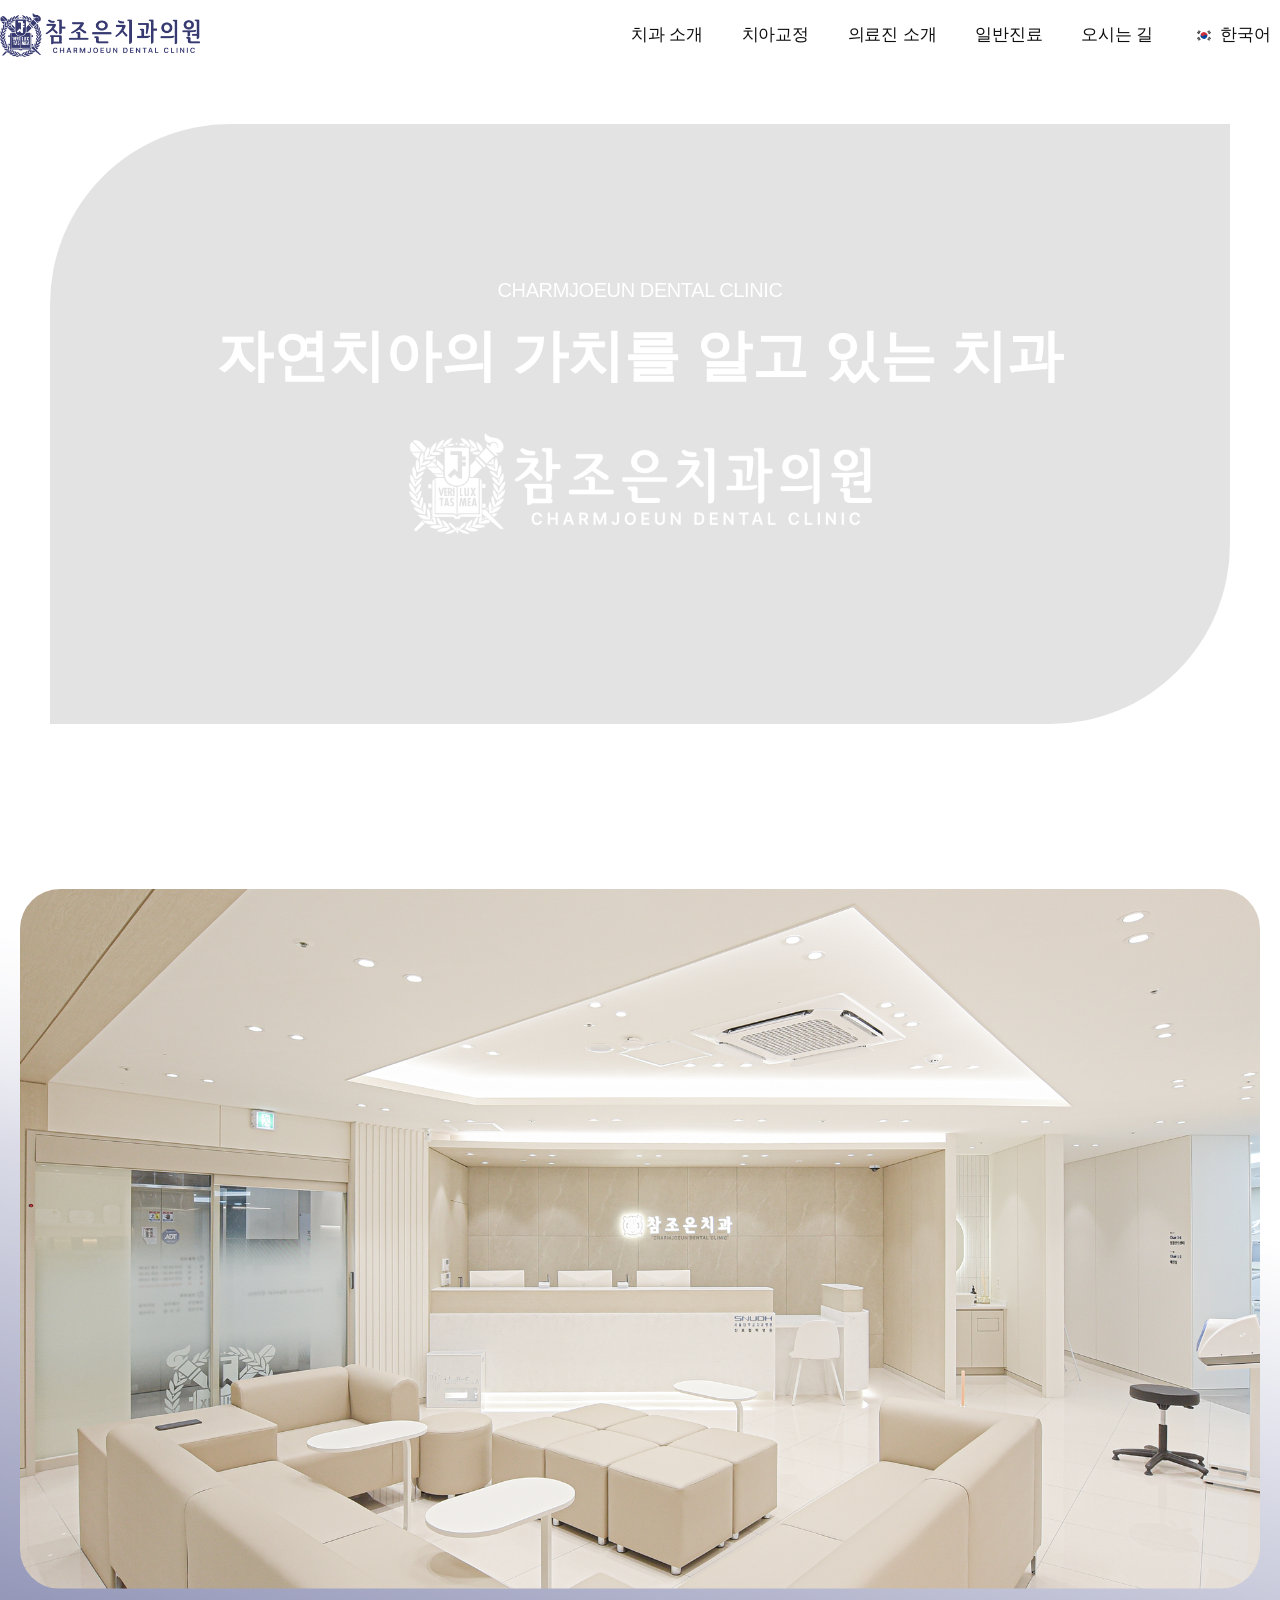
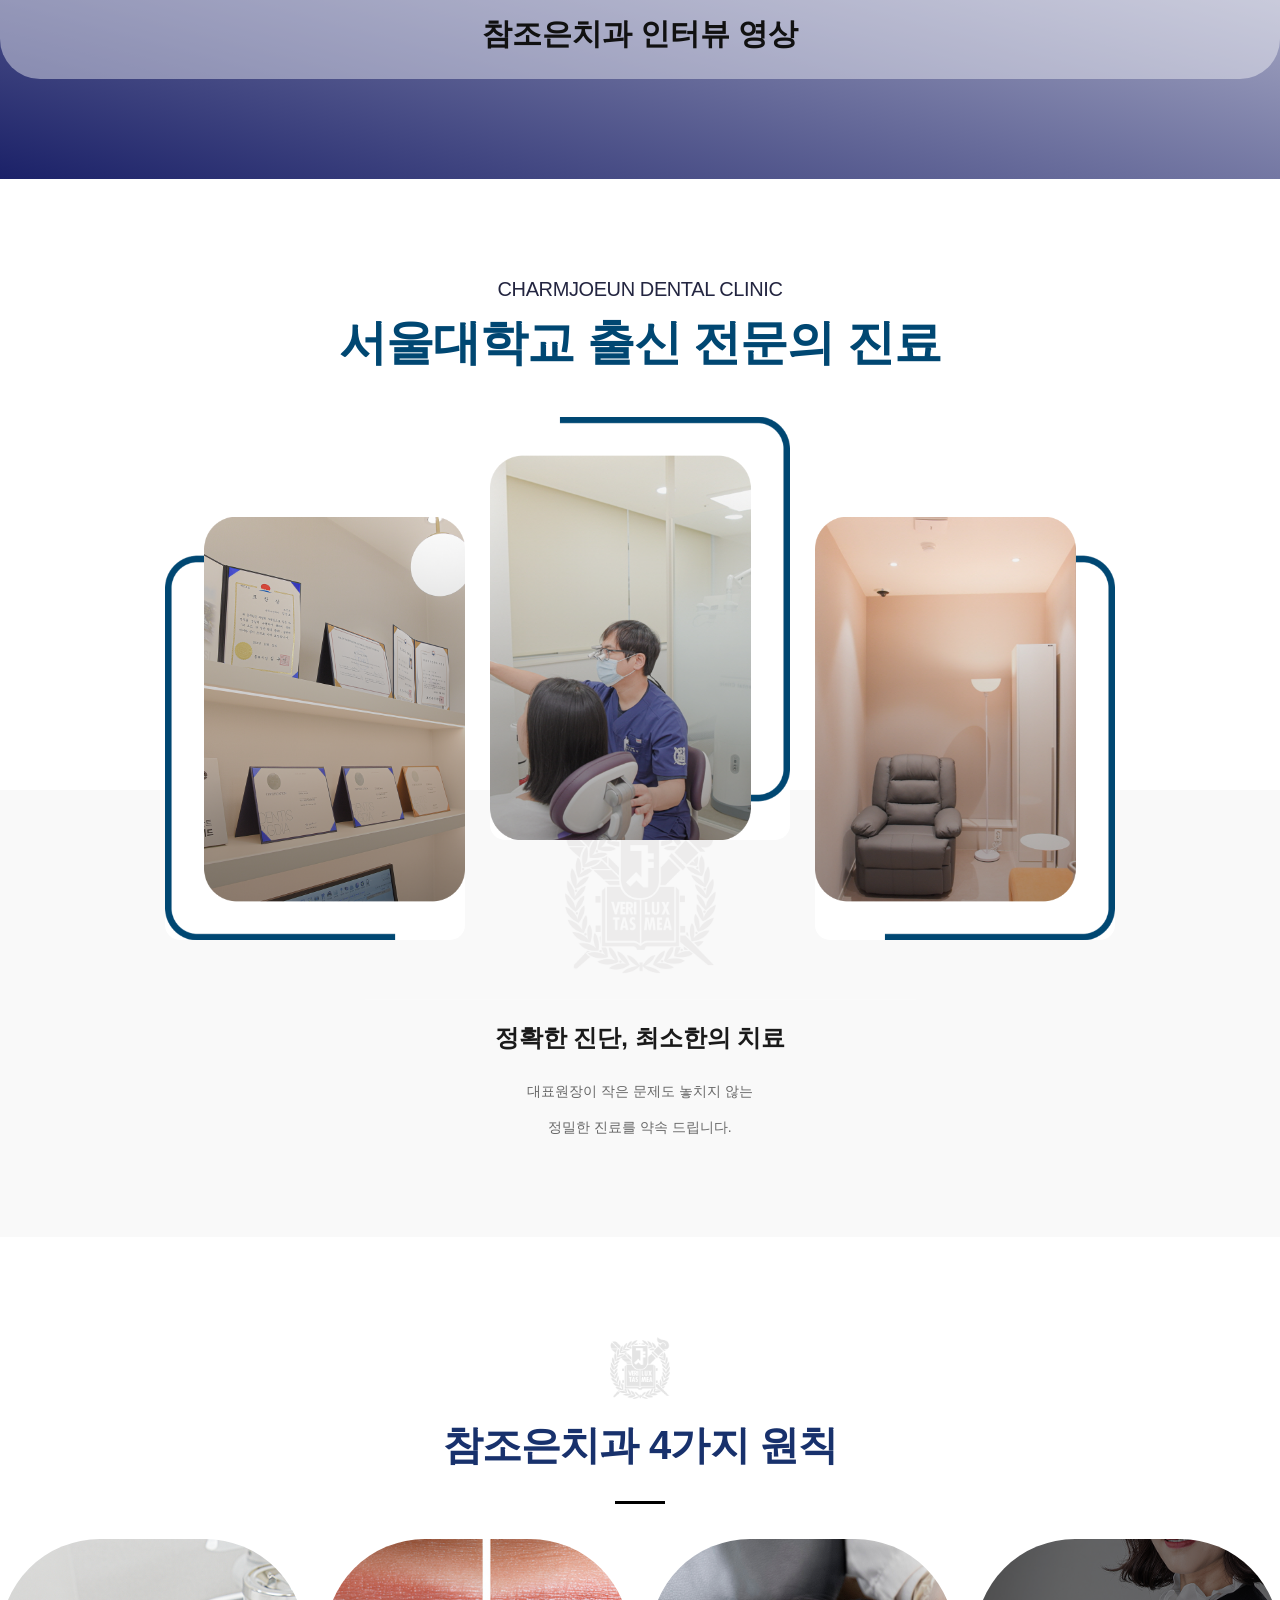
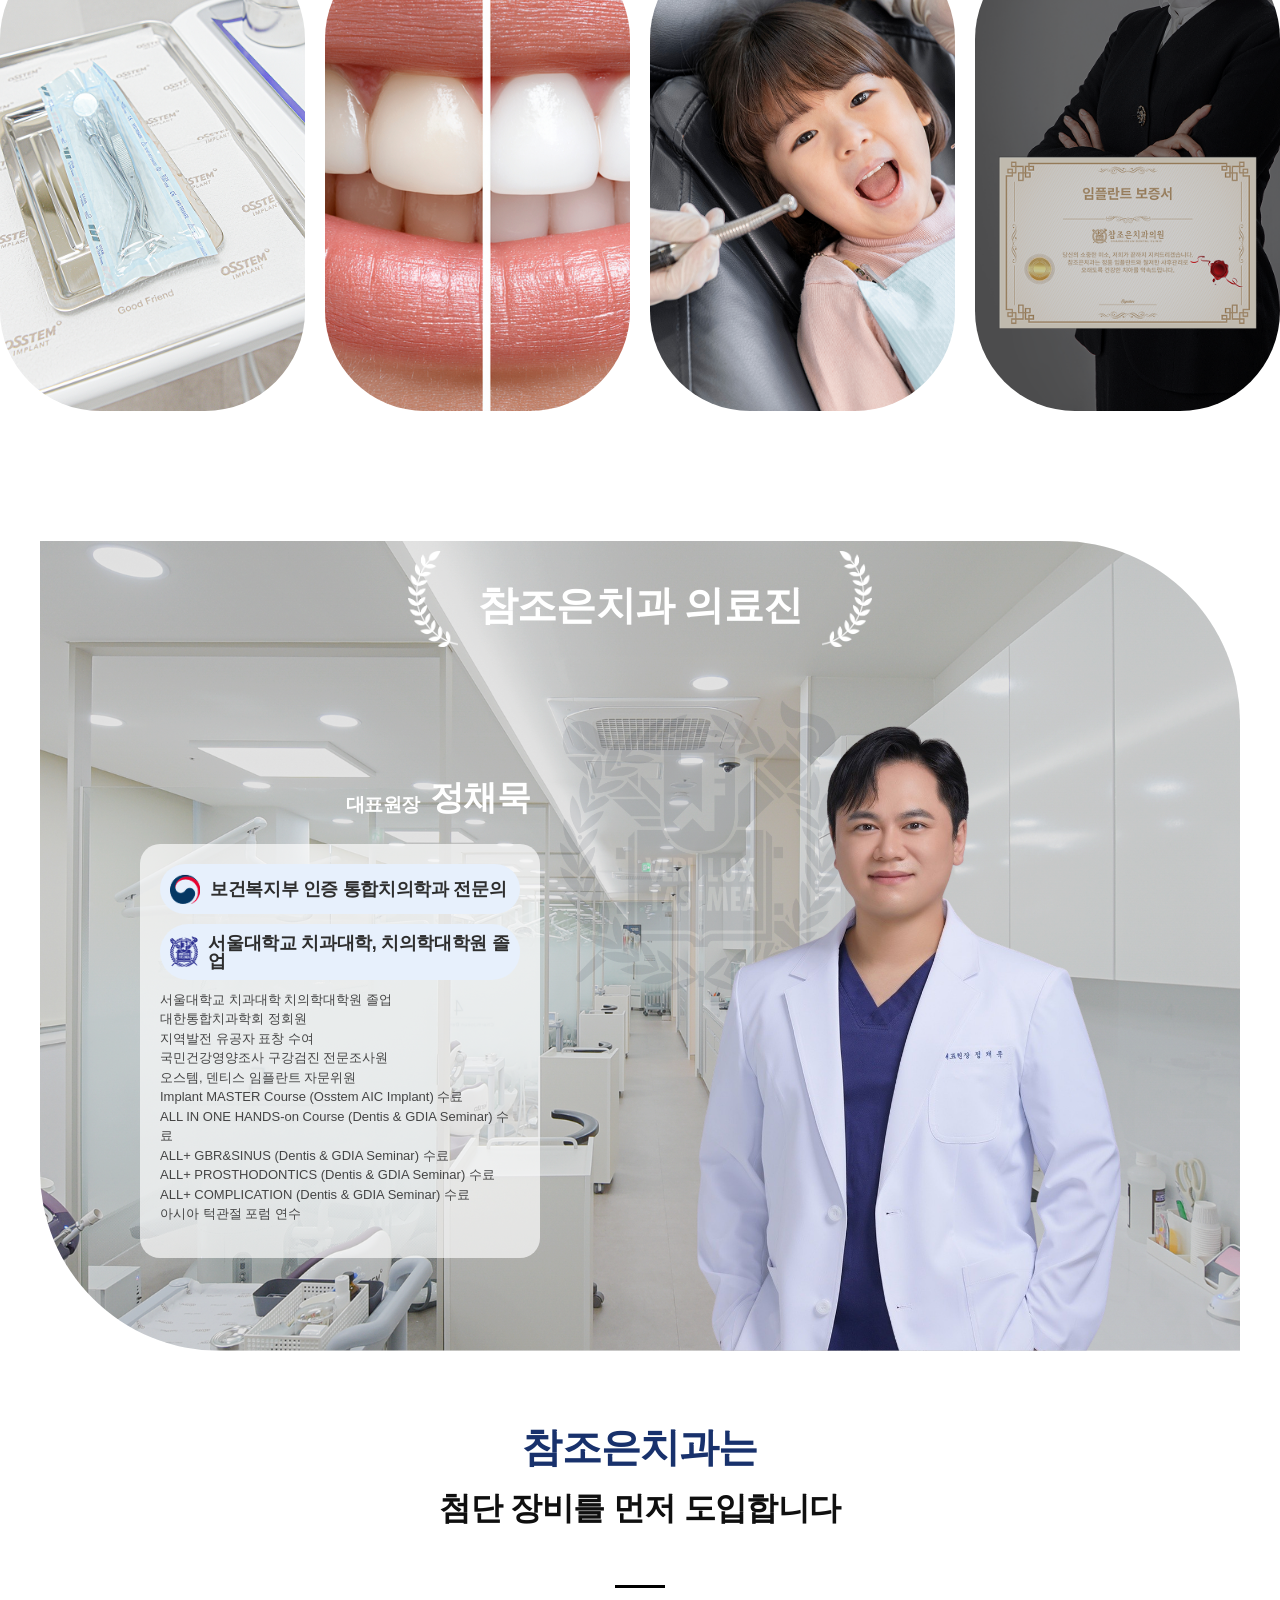
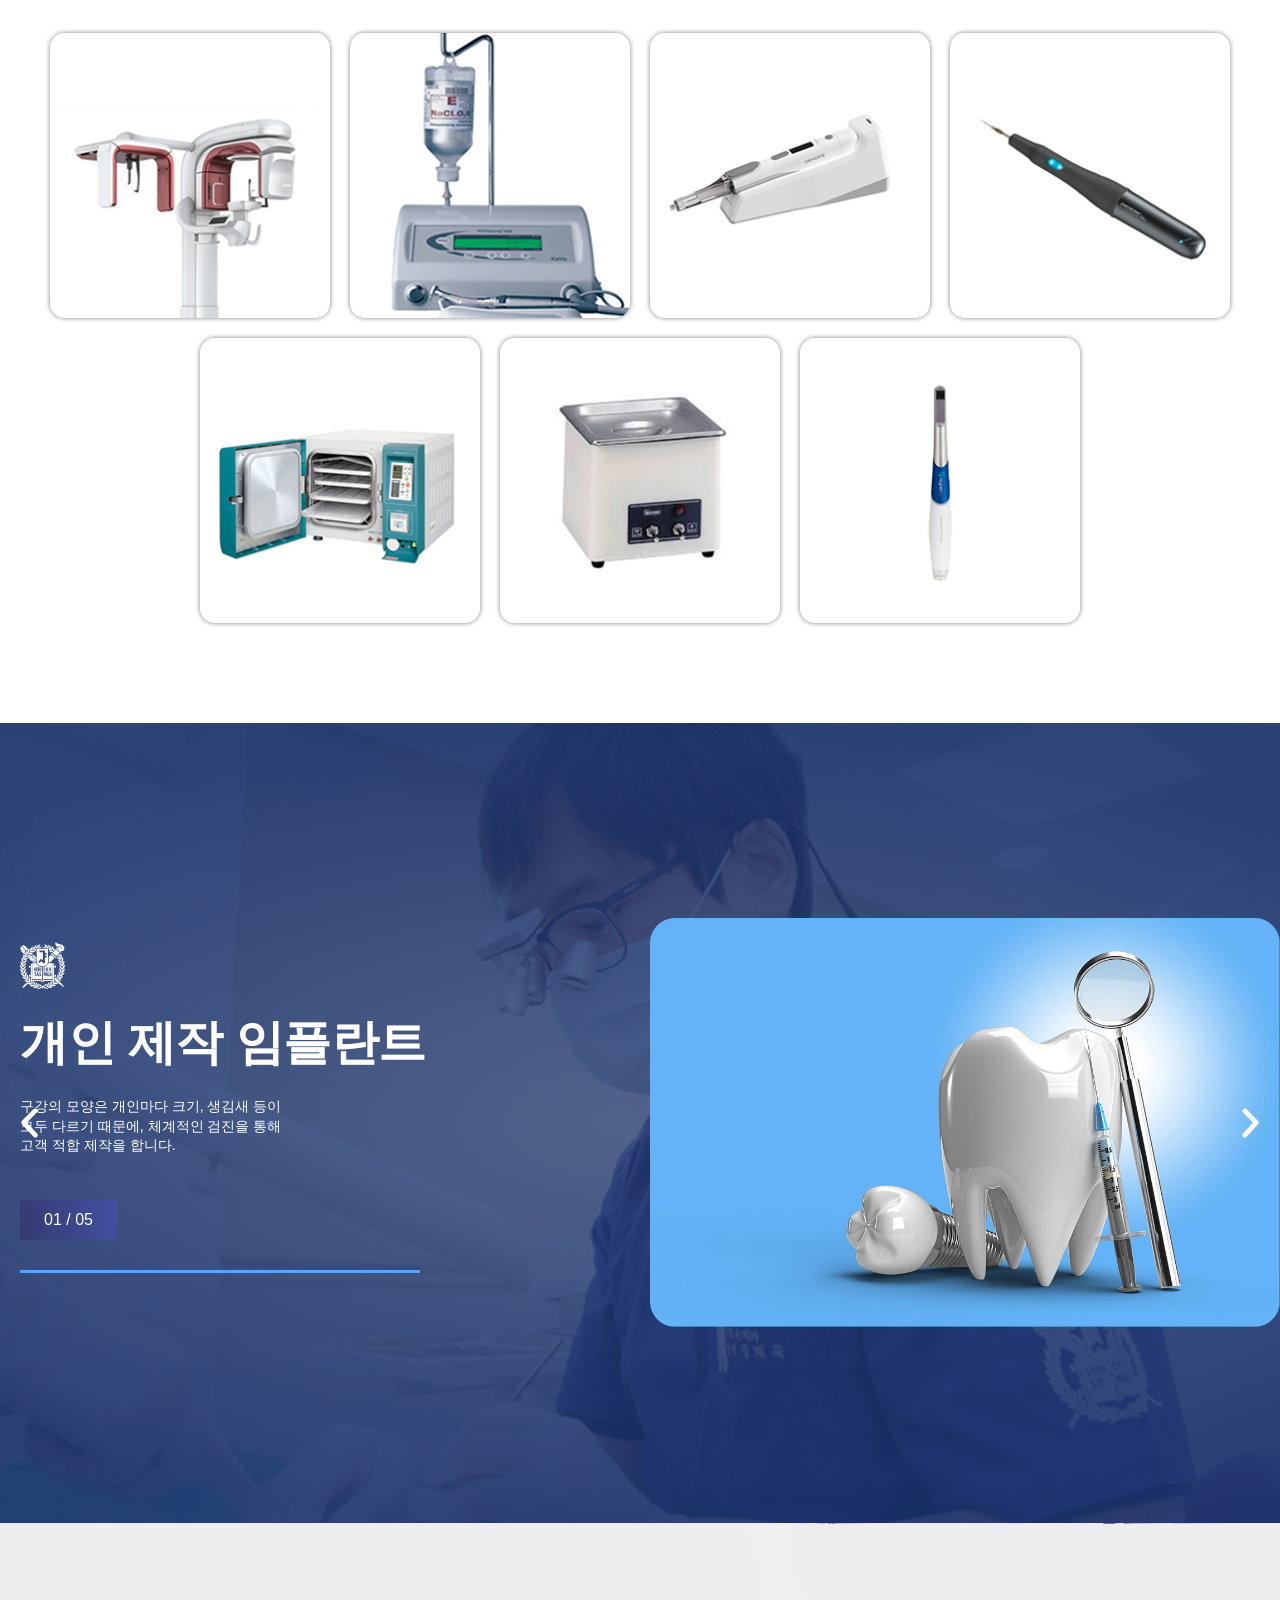
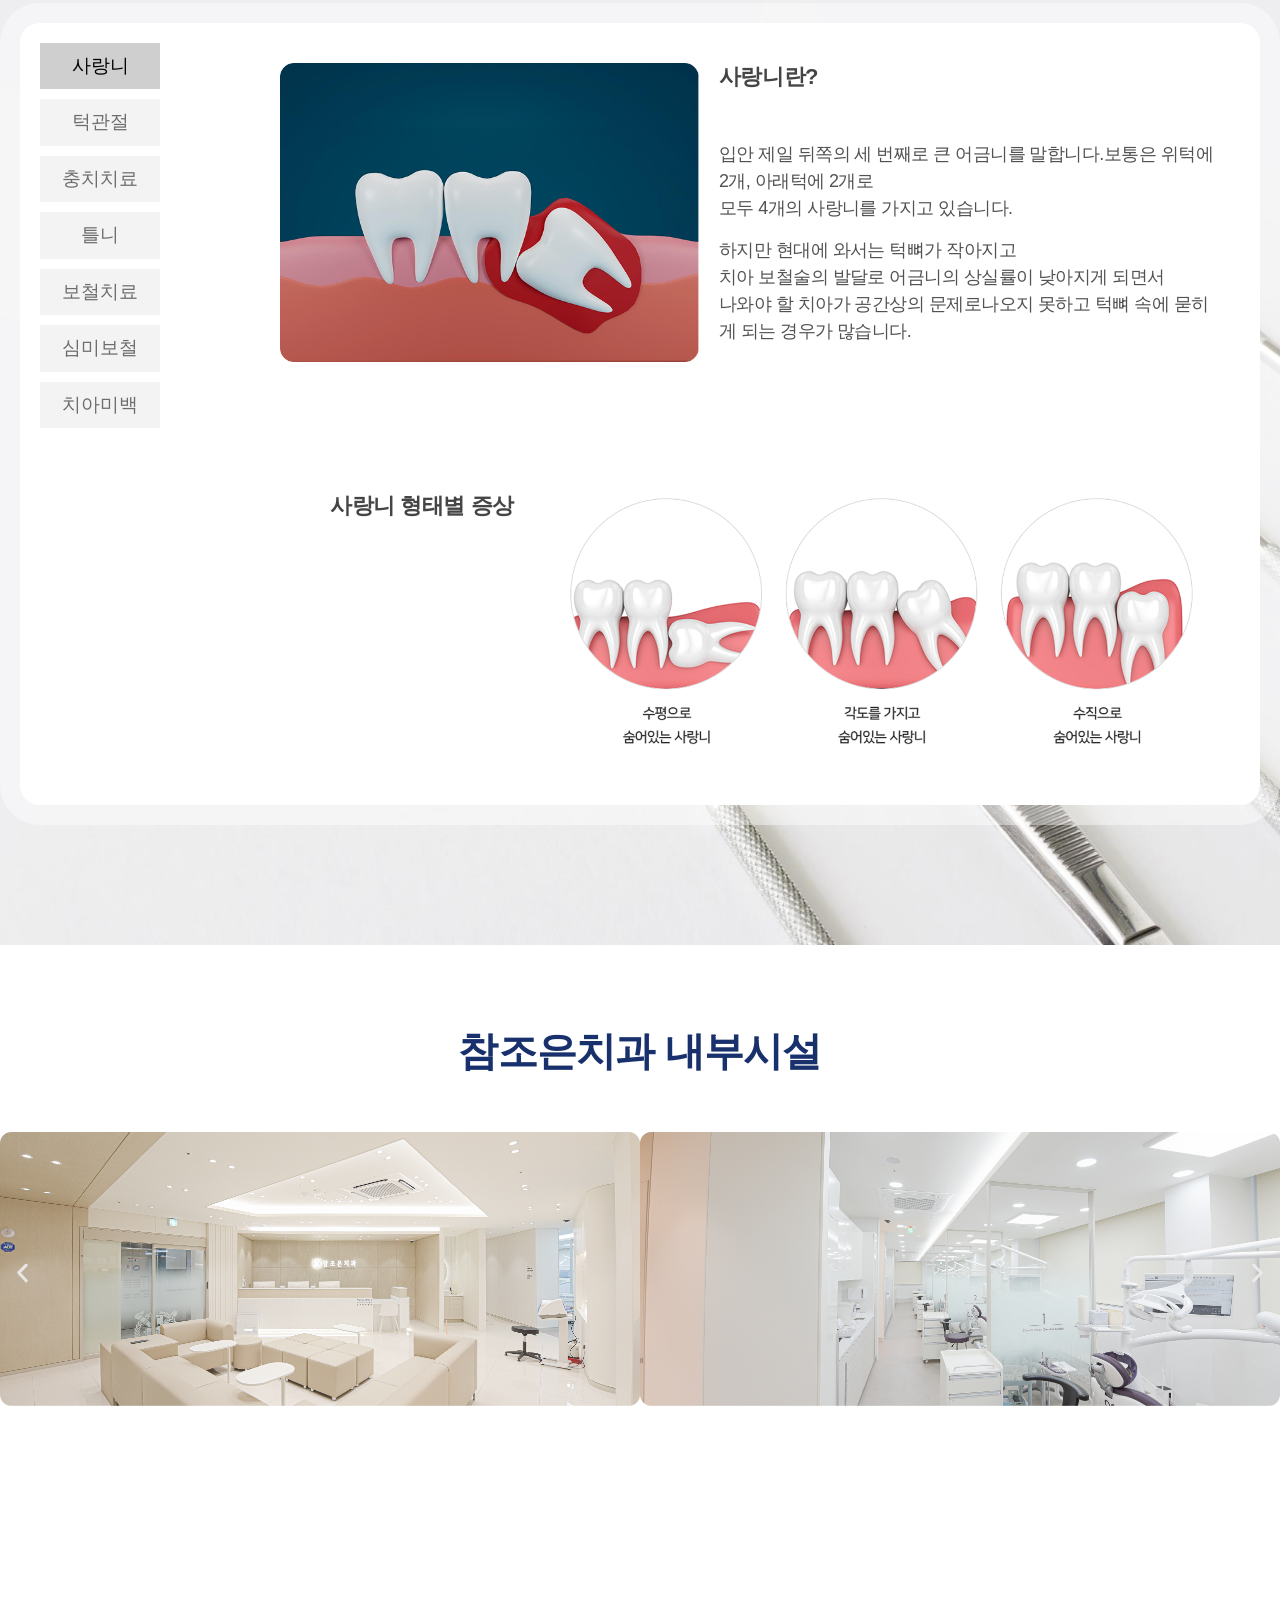
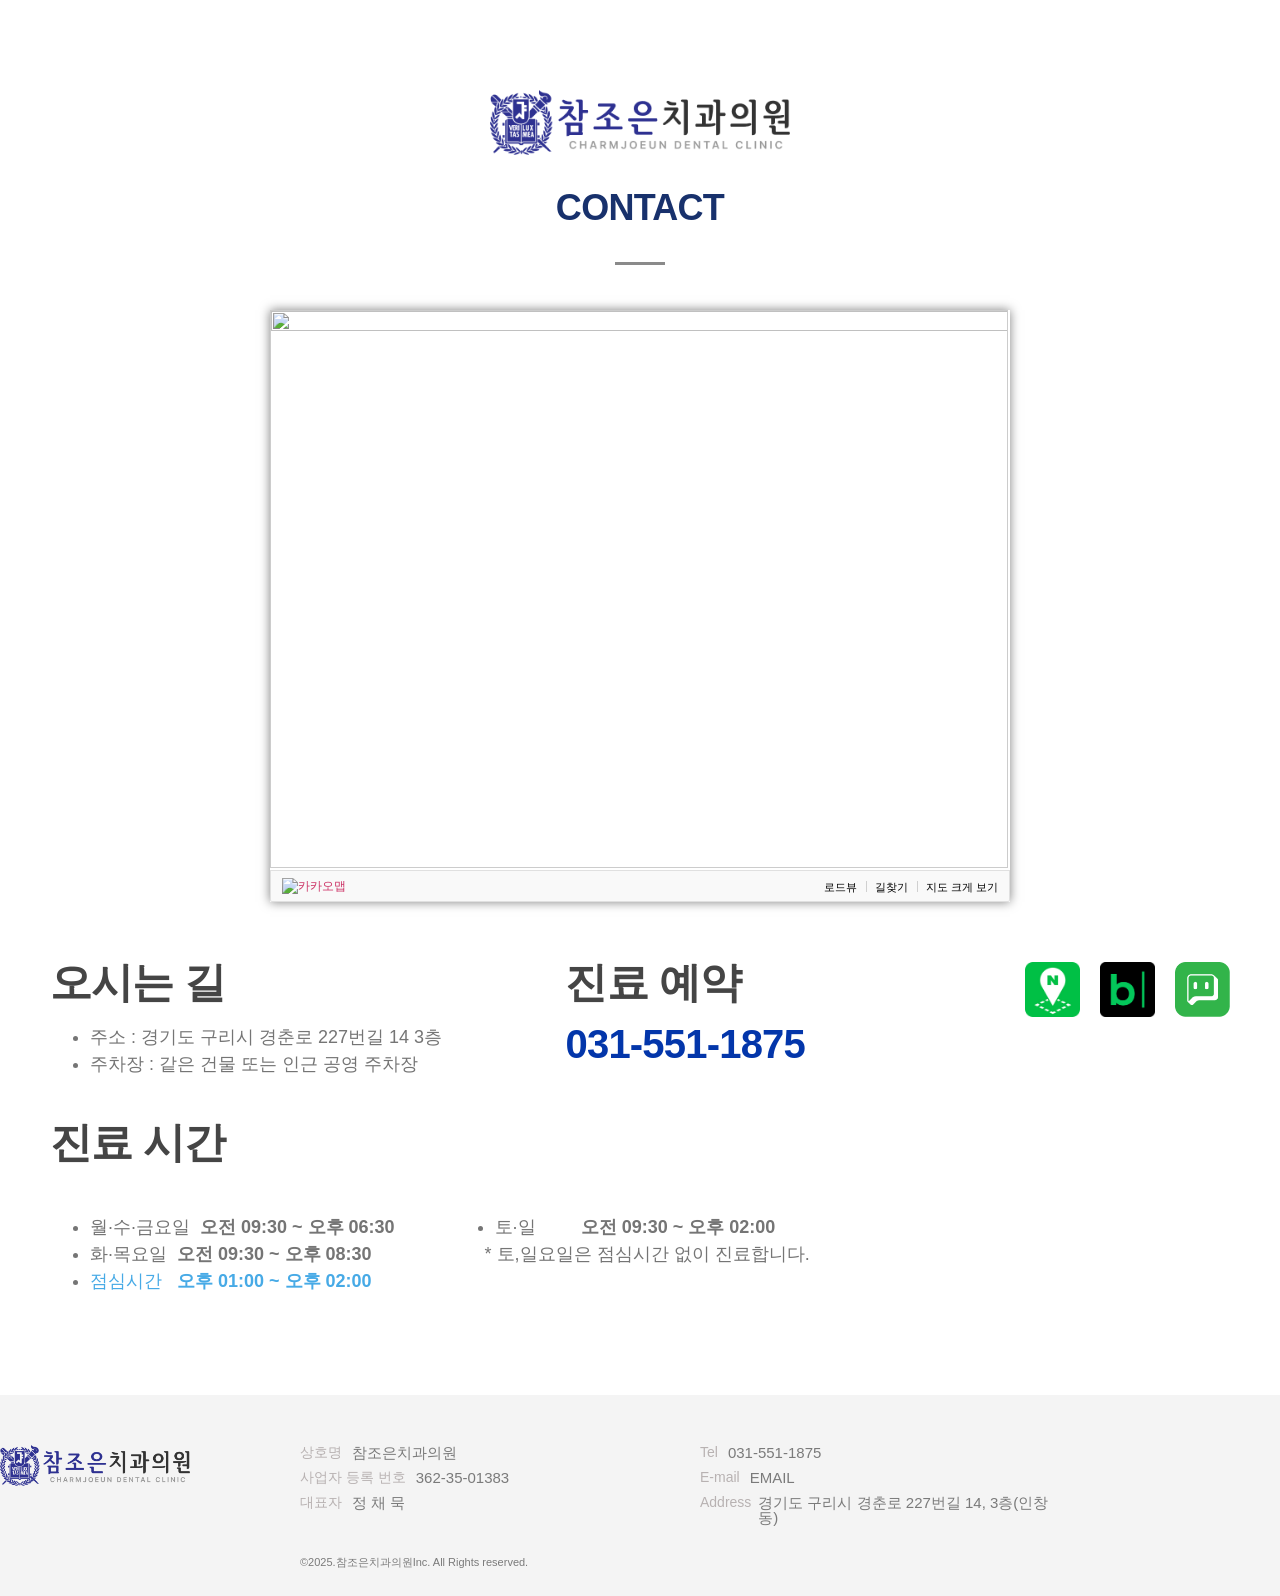
==== commit 4bf98124: "Adjust Advanced Equipment font sizes (Mobile +4px, PC -4px)" ====
--- a/index.html
+++ b/index.html
@@ -9190,7 +9190,7 @@
             color: #ffffff !important;
             opacity: 1 !important;
             visibility: visible !important;
-            font-size: 13px !important;
+            font-size: 17px !important; /* Mobile: Increased by 4px (13px -> 17px) */
         }
 
         .elementor-element-f3825e6 .elementor-flip-box__layer__description,
@@ -9280,6 +9280,22 @@
              white-space: nowrap !important;
              word-break: keep-all !important;
         }
+        
+        /* PC Font Size Adjustment (min-width: 768px) */
+        @media (min-width: 768px) {
+            .elementor-element-f3825e6 .elementor-flip-box__layer__title,
+            .elementor-element-449a74c .elementor-flip-box__layer__title,
+            .elementor-element-0c462d8 .elementor-flip-box__layer__title,
+            .elementor-element-5afe2a1 .elementor-flip-box__layer__title,
+            .elementor-element-8198967 .elementor-flip-box__layer__title,
+            .elementor-element-1139b39 .elementor-flip-box__layer__title {
+                 font-size: 30px !important; /* PC: Reduced by 4px (34px -> 30px) */
+            }
+            /* Special case for longer title */
+            .elementor-element-a0b304f .elementor-flip-box__layer__title {
+                 font-size: 26px !important; /* PC: Reduced by 4px (30px -> 26px) */
+            }
+        }
     </style>
 
   </body>
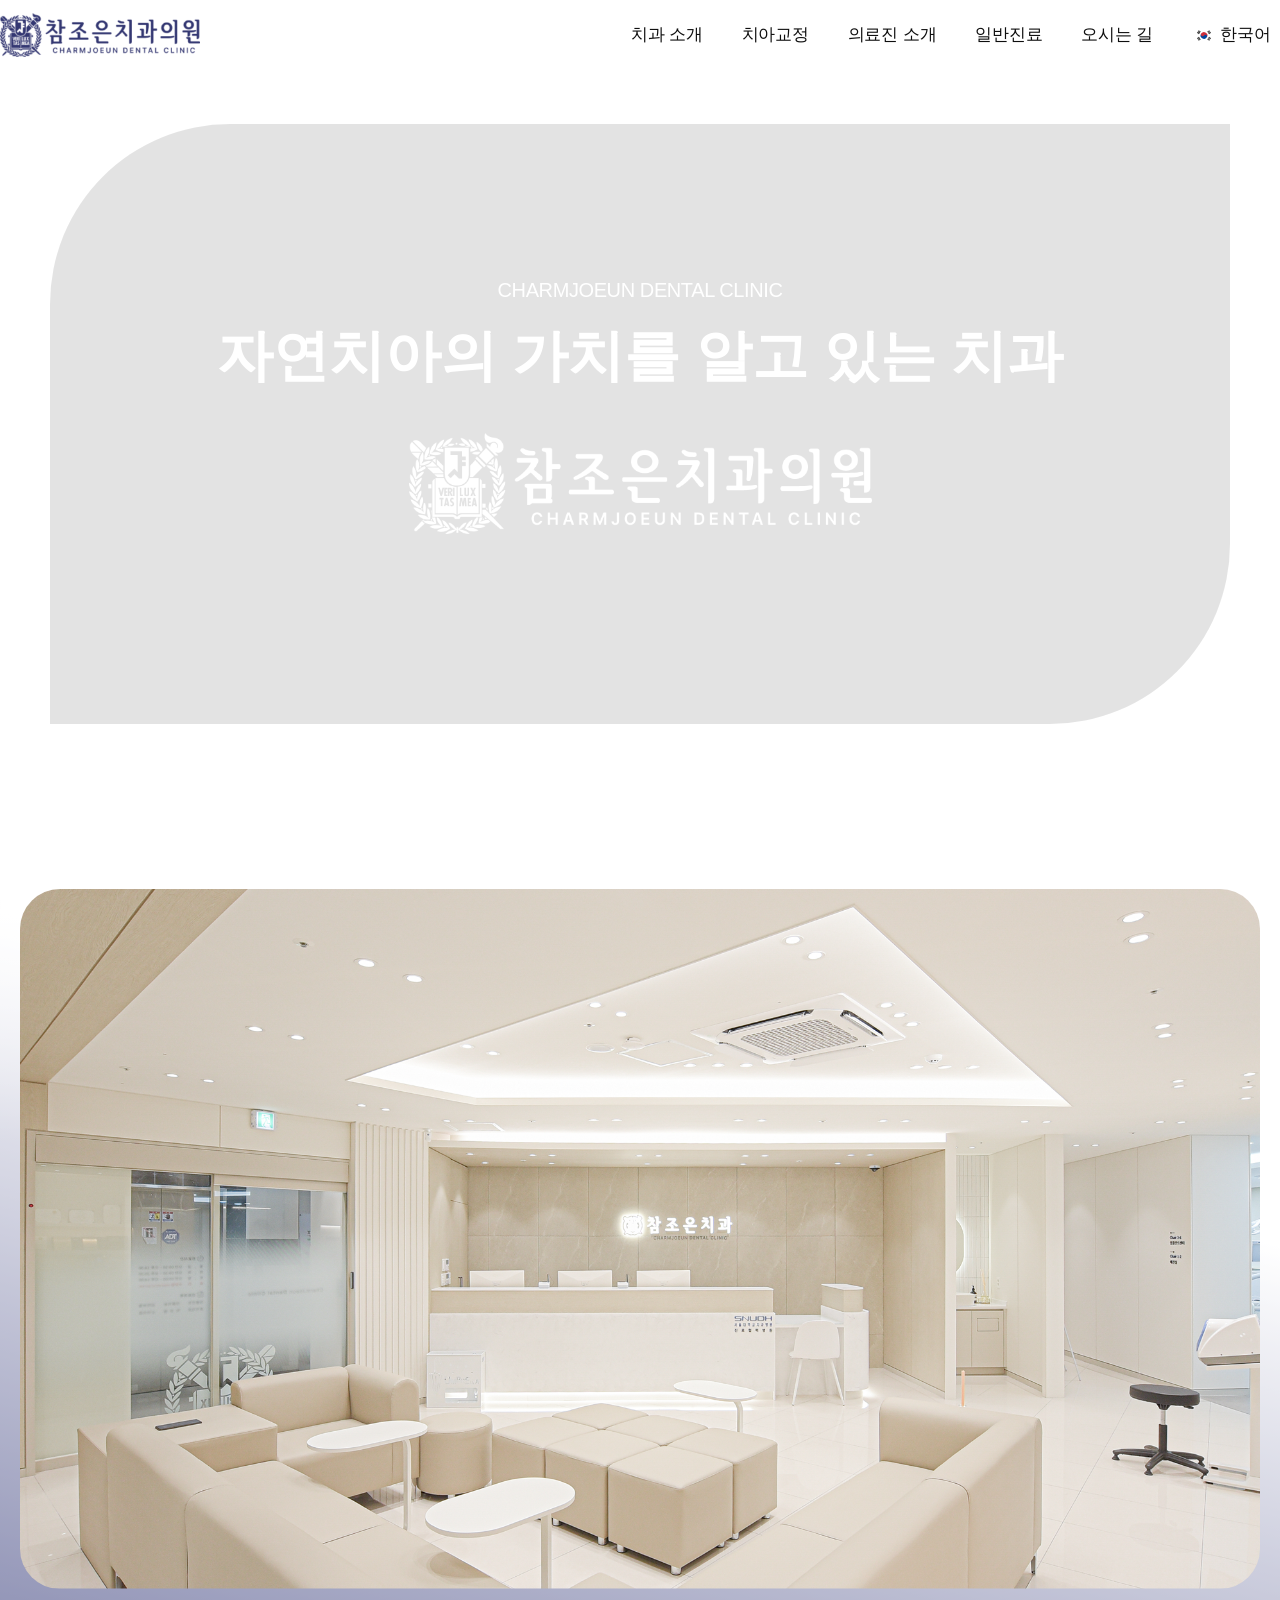
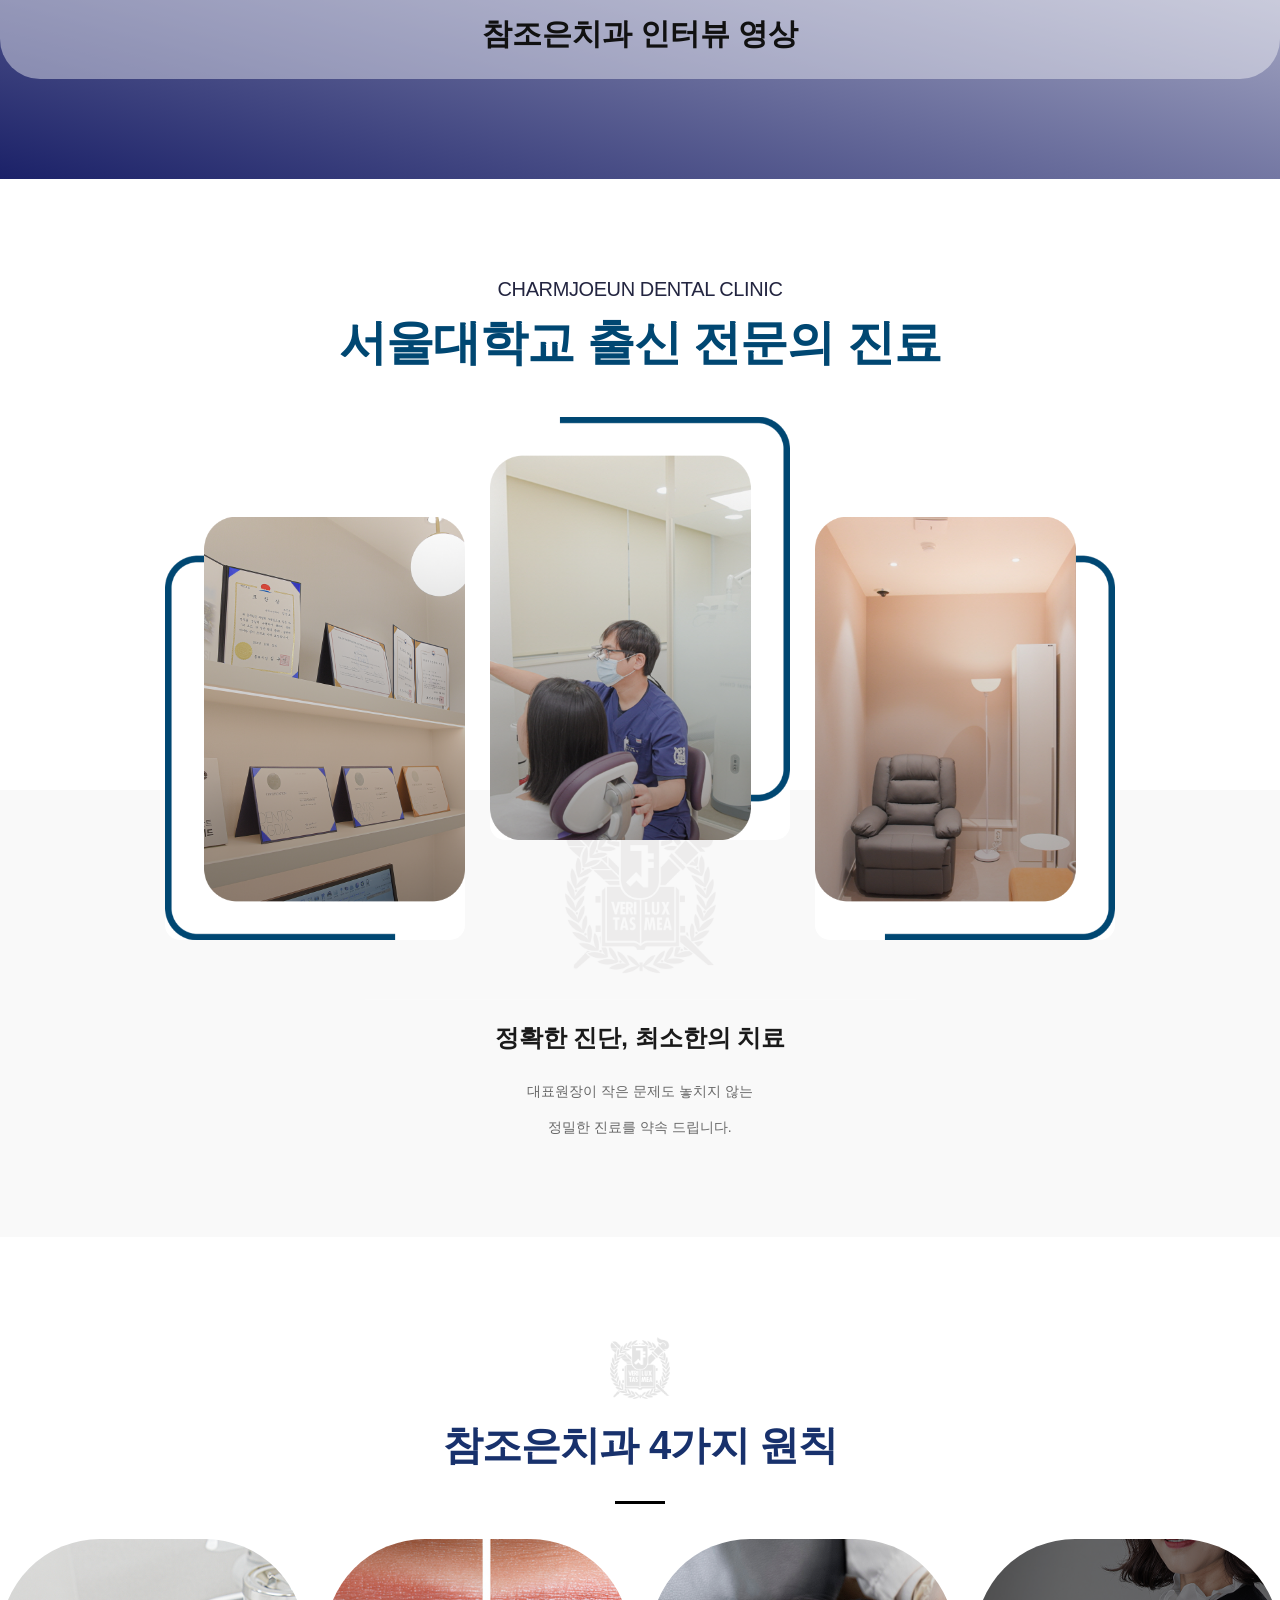
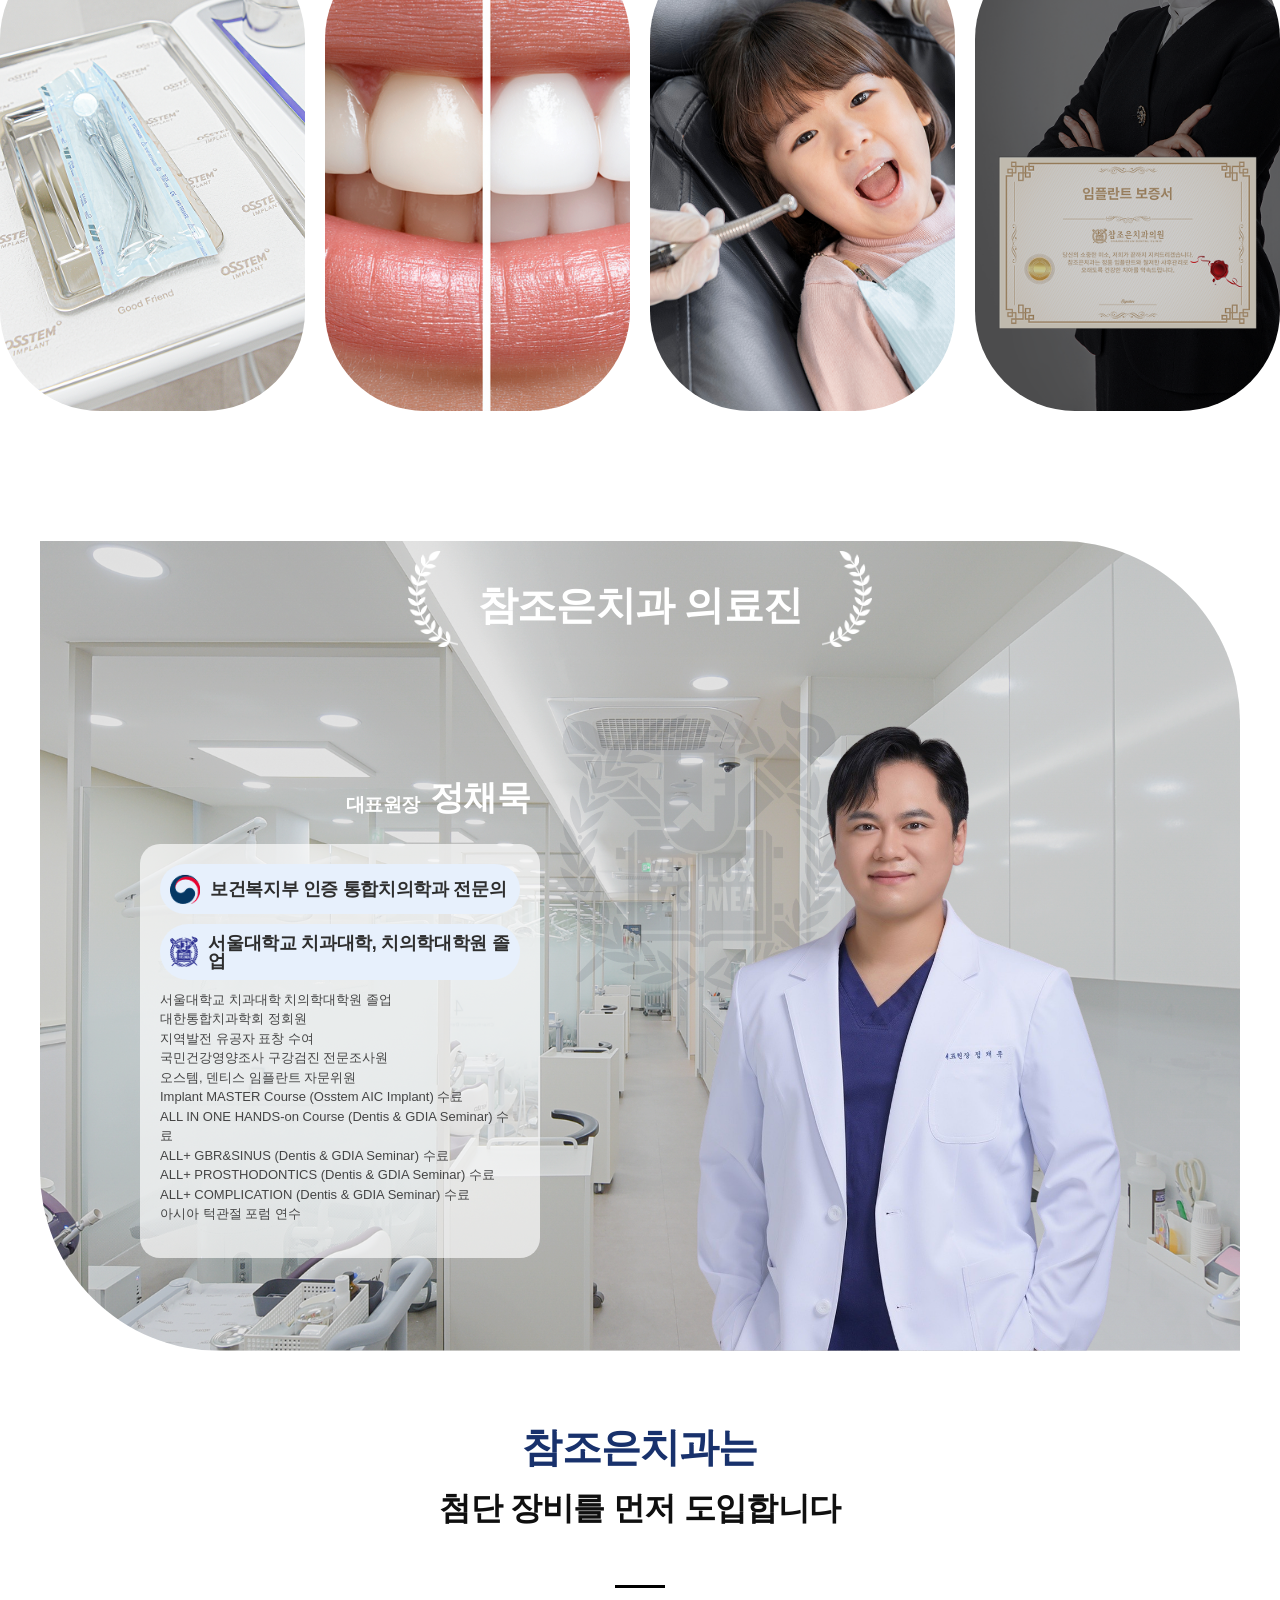
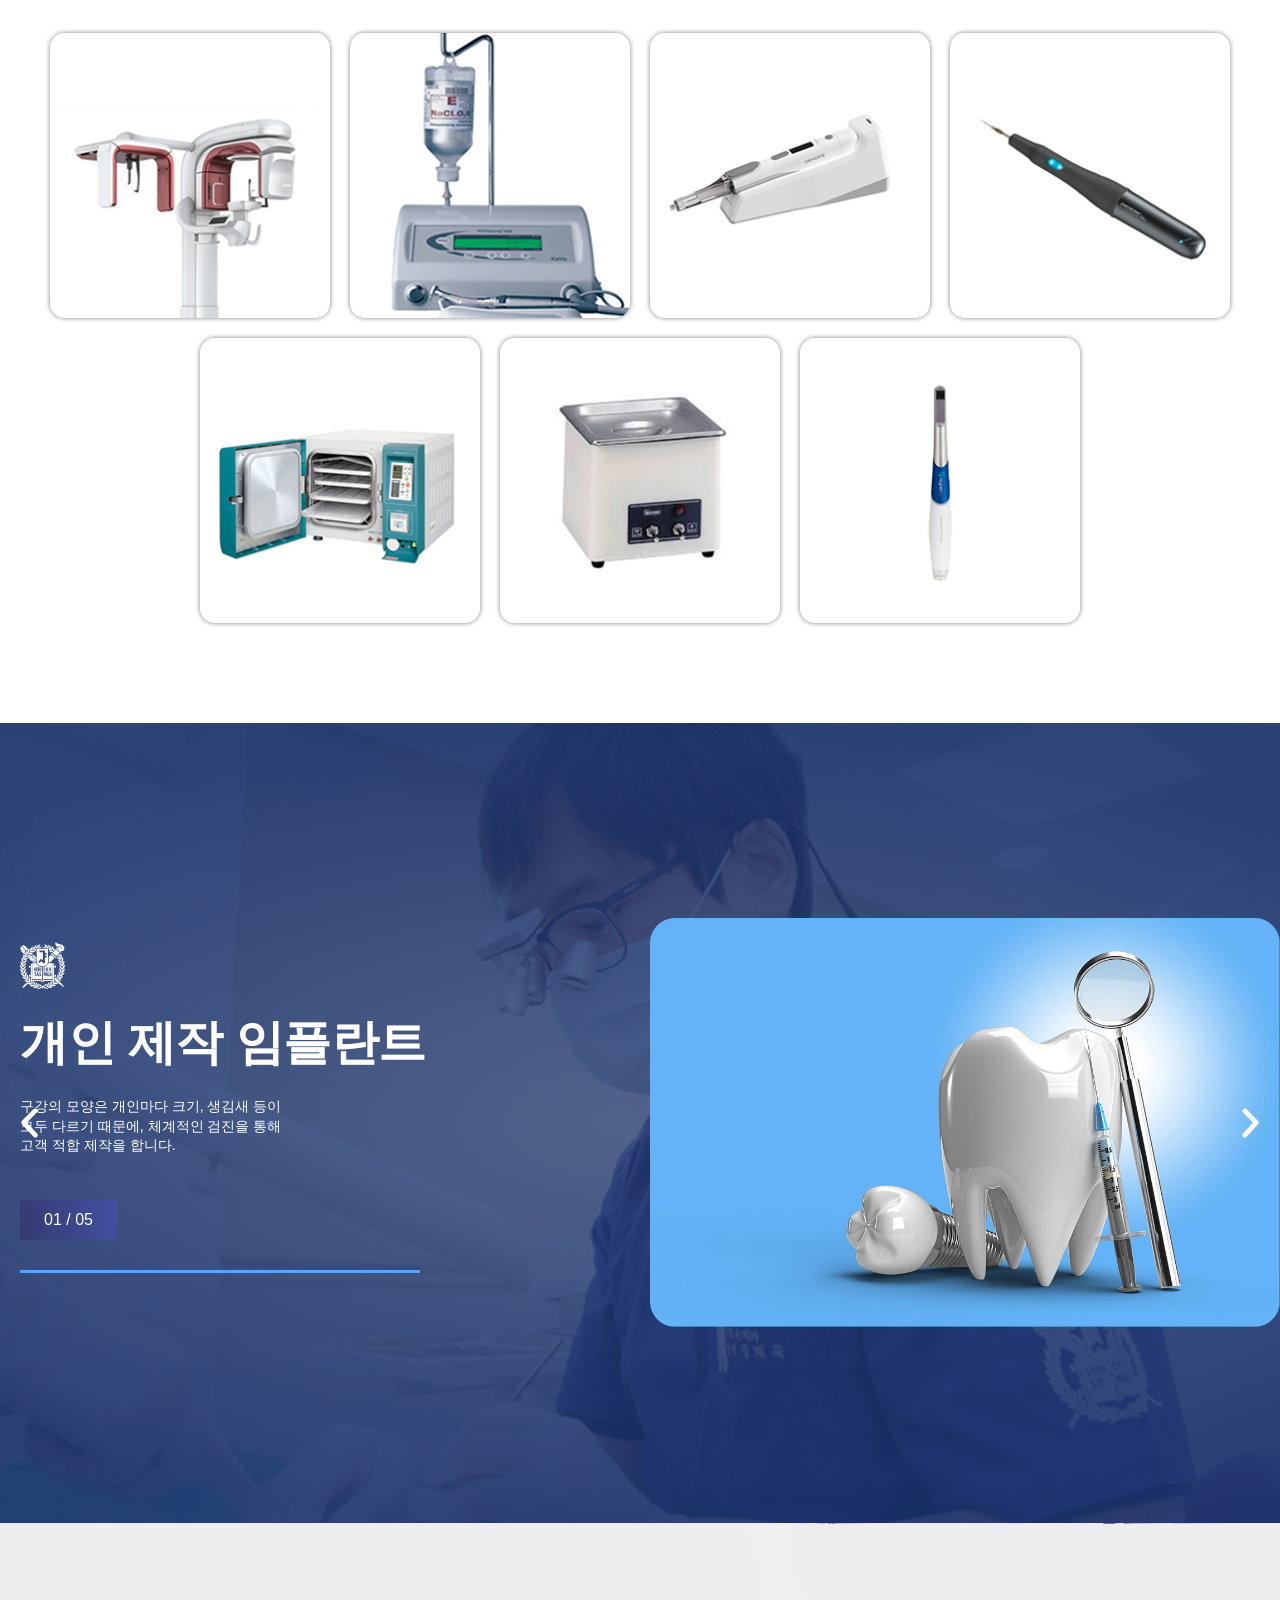
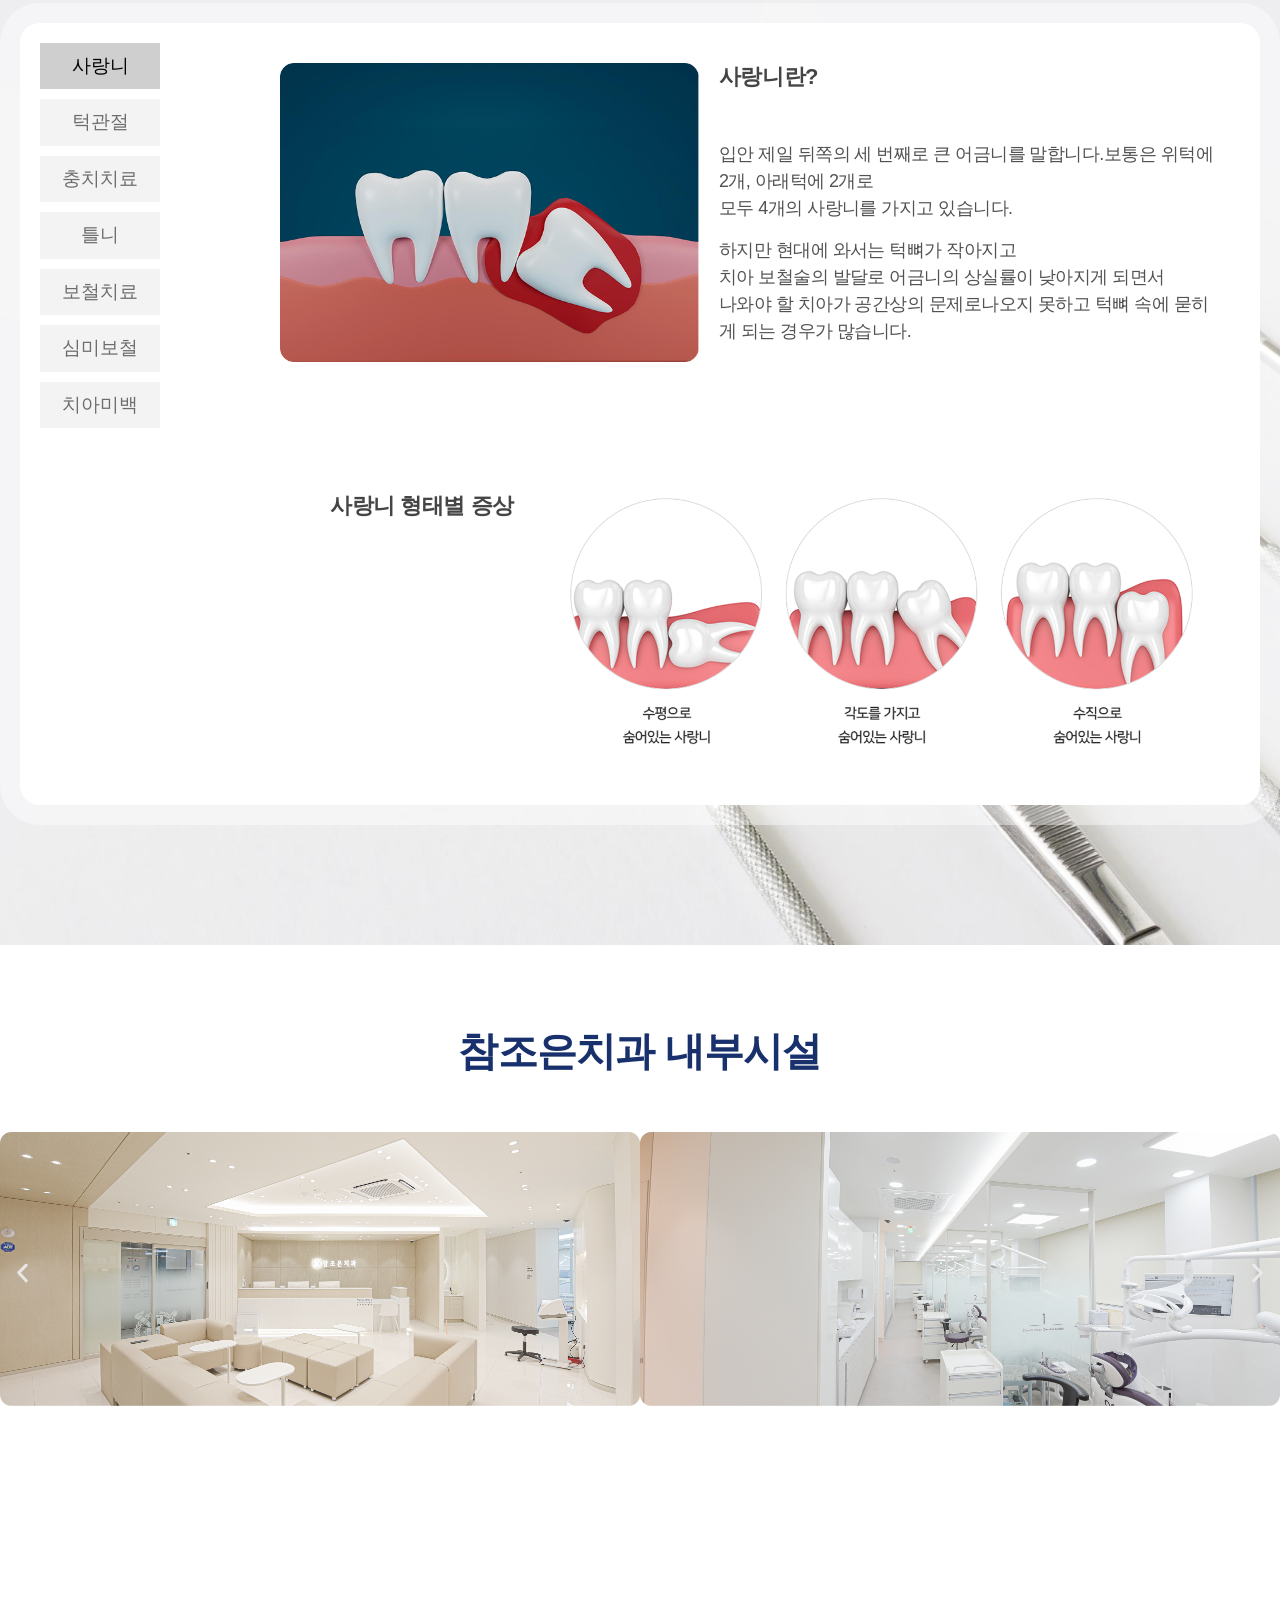
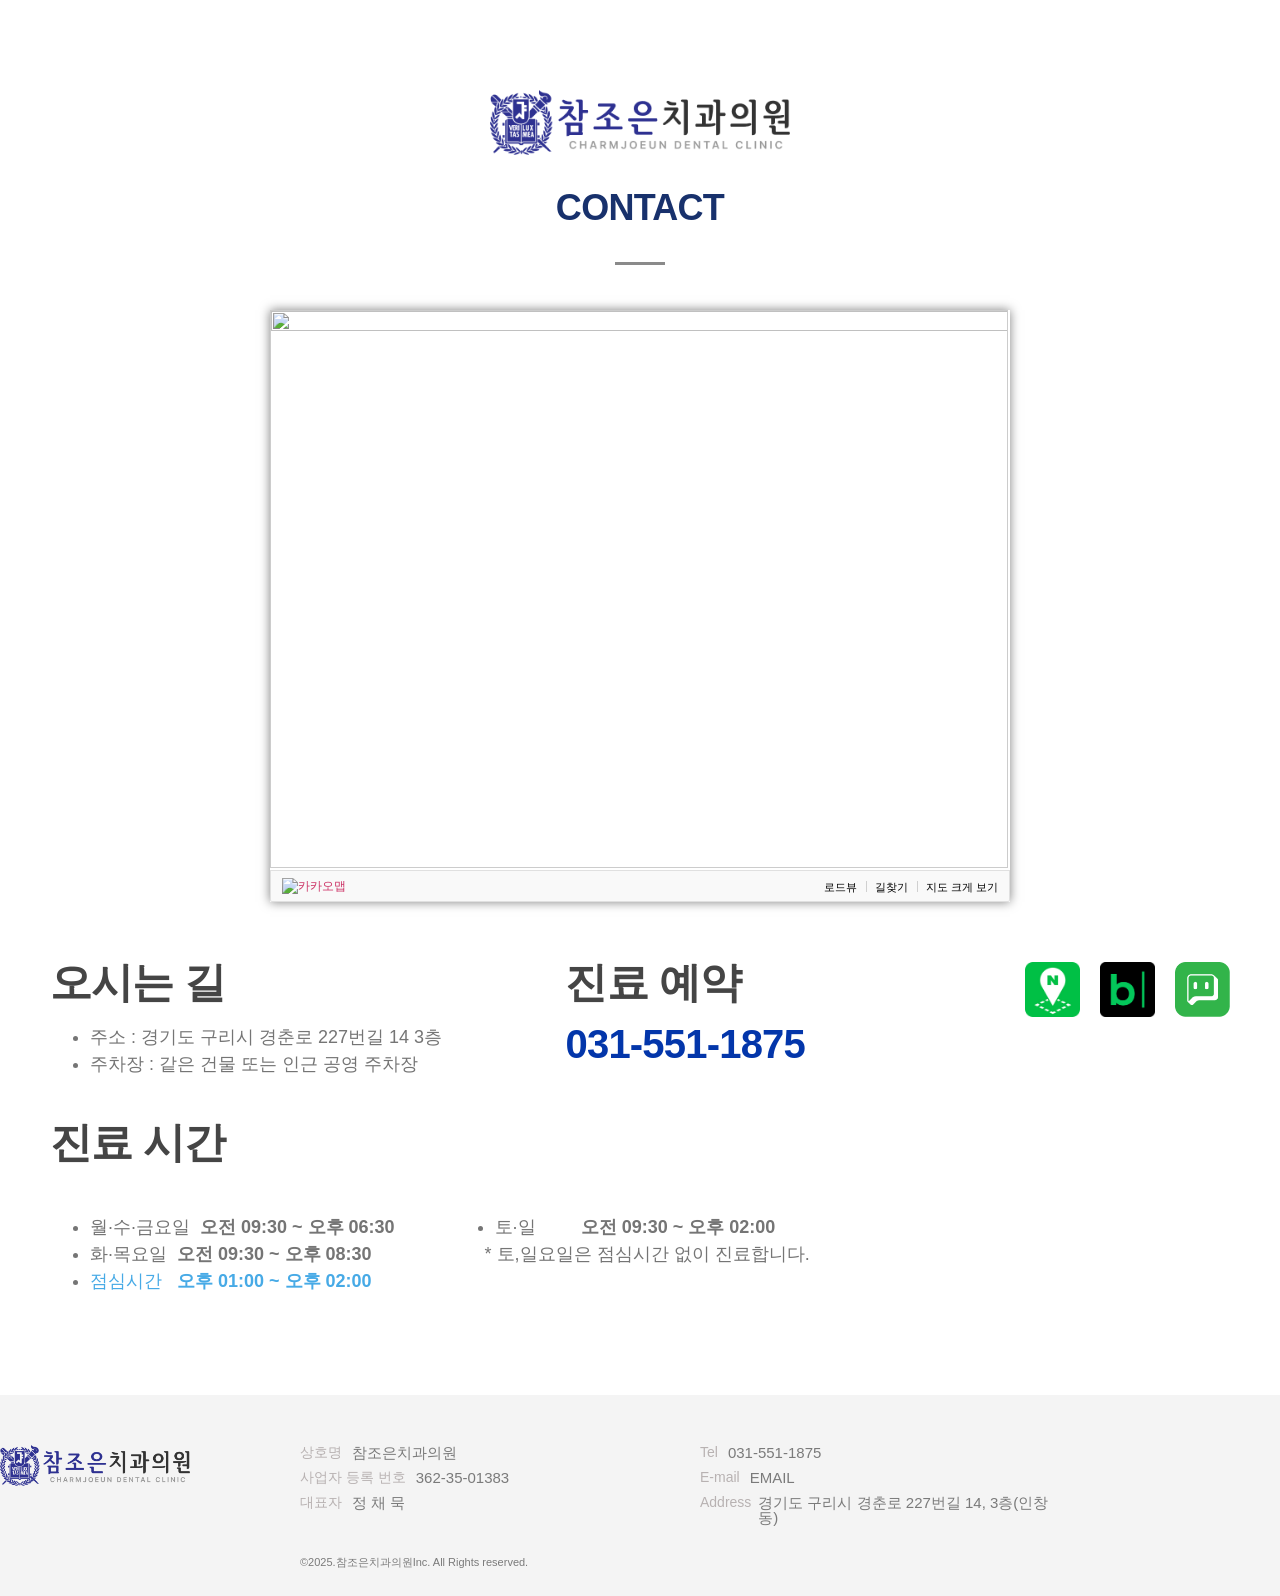
==== commit 1bf8d5b3: "Increase Tab Description Font Size on Mobile (11px -> 15px)" ====
--- a/index.html
+++ b/index.html
@@ -9267,7 +9267,7 @@
             .elementor-widget-n-tabs .elementor-widget-text-editor p,
             .elementor-widget-n-tabs .elementor-widget-text-editor span,
             .elementor-widget-n-tabs .elementor-widget-text-editor div {
-                font-size: 11px !important; 
+                font-size: 15px !important; 
                 line-height: 1.6 !important; /* improved readability for small text */
             }
         }
